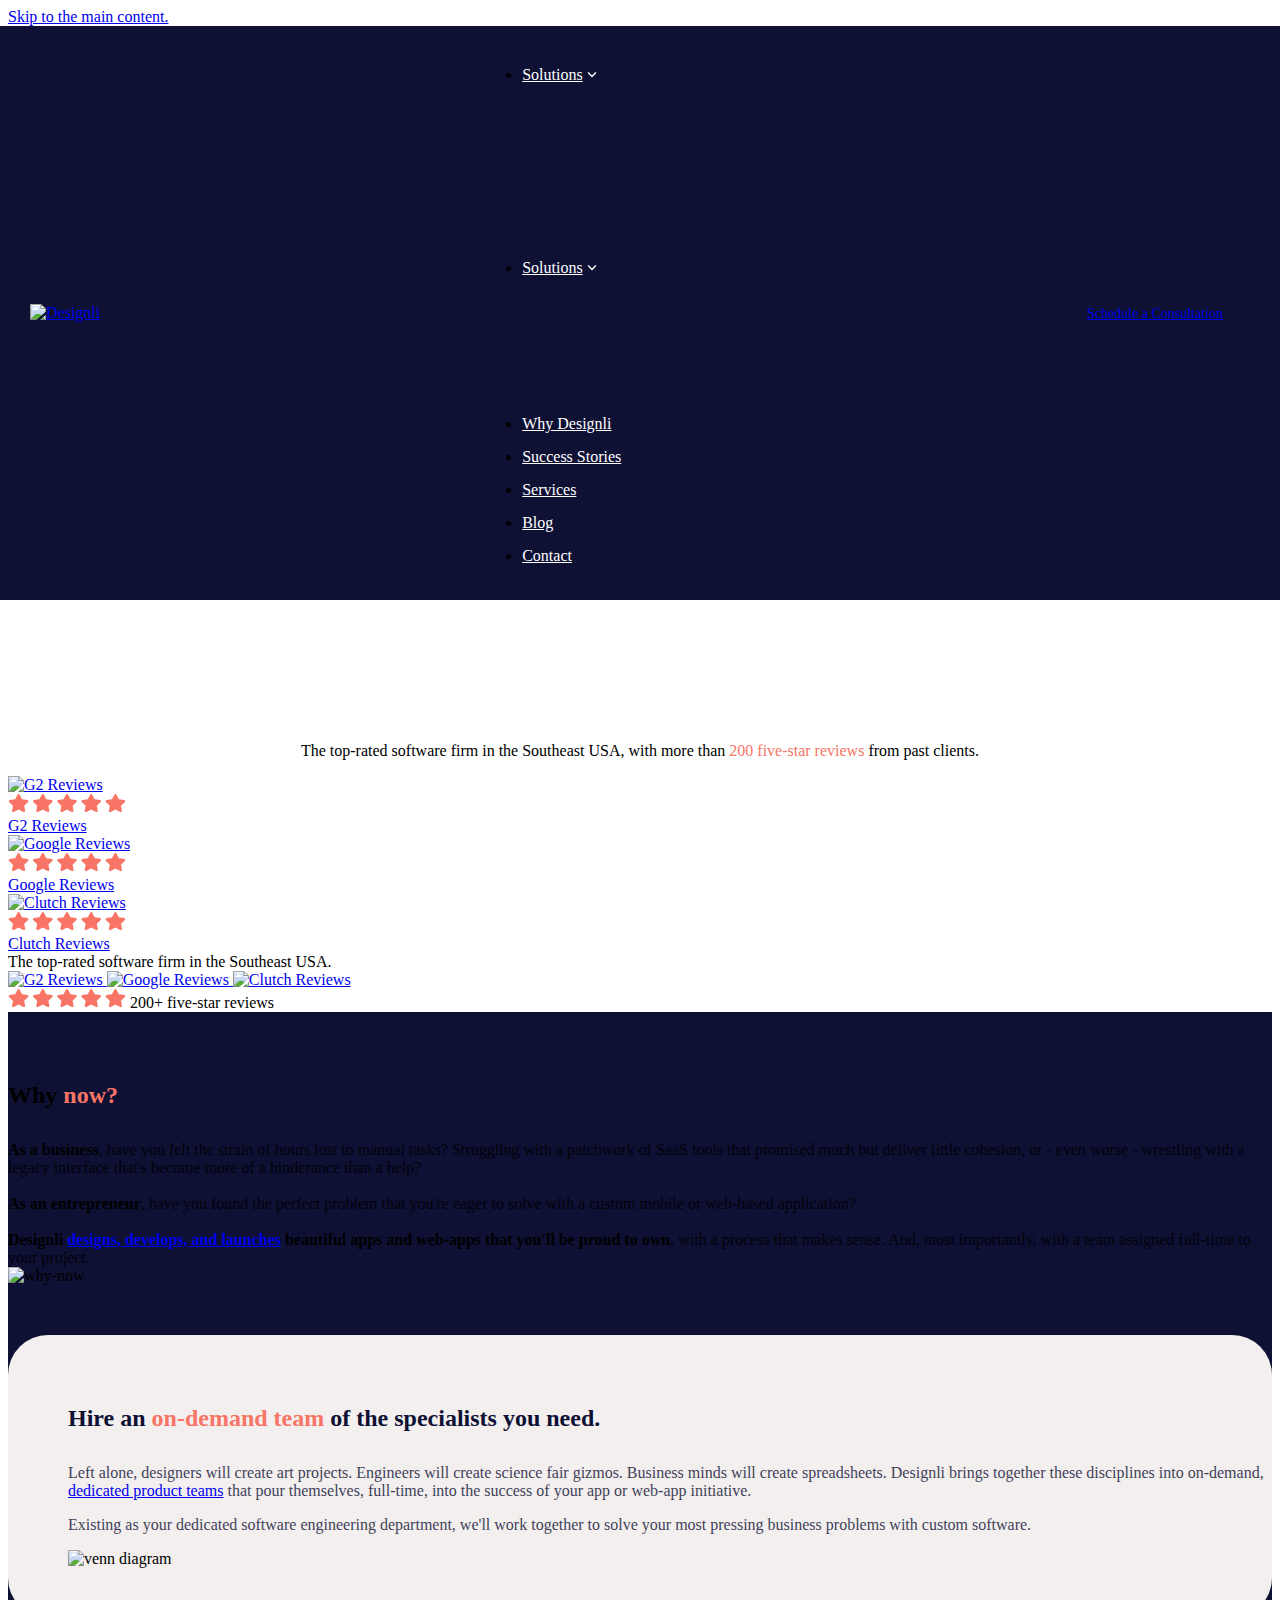
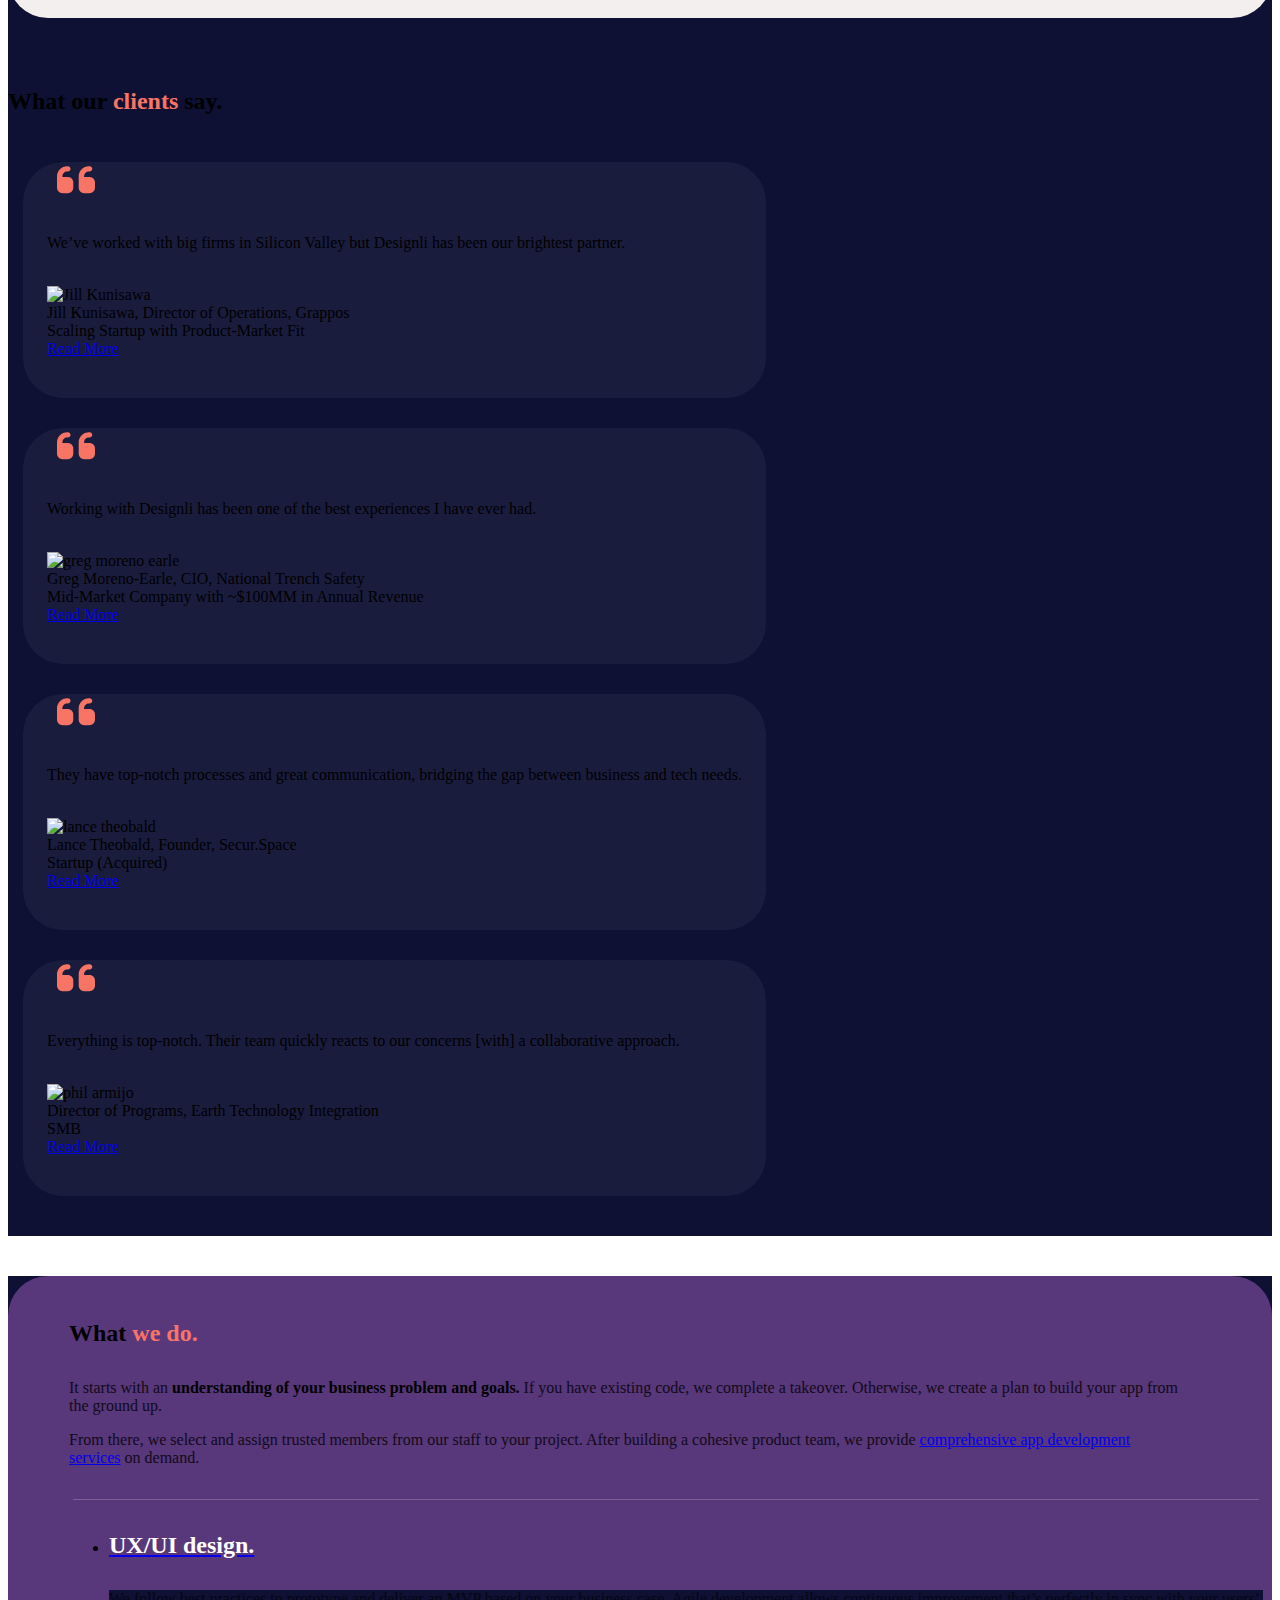
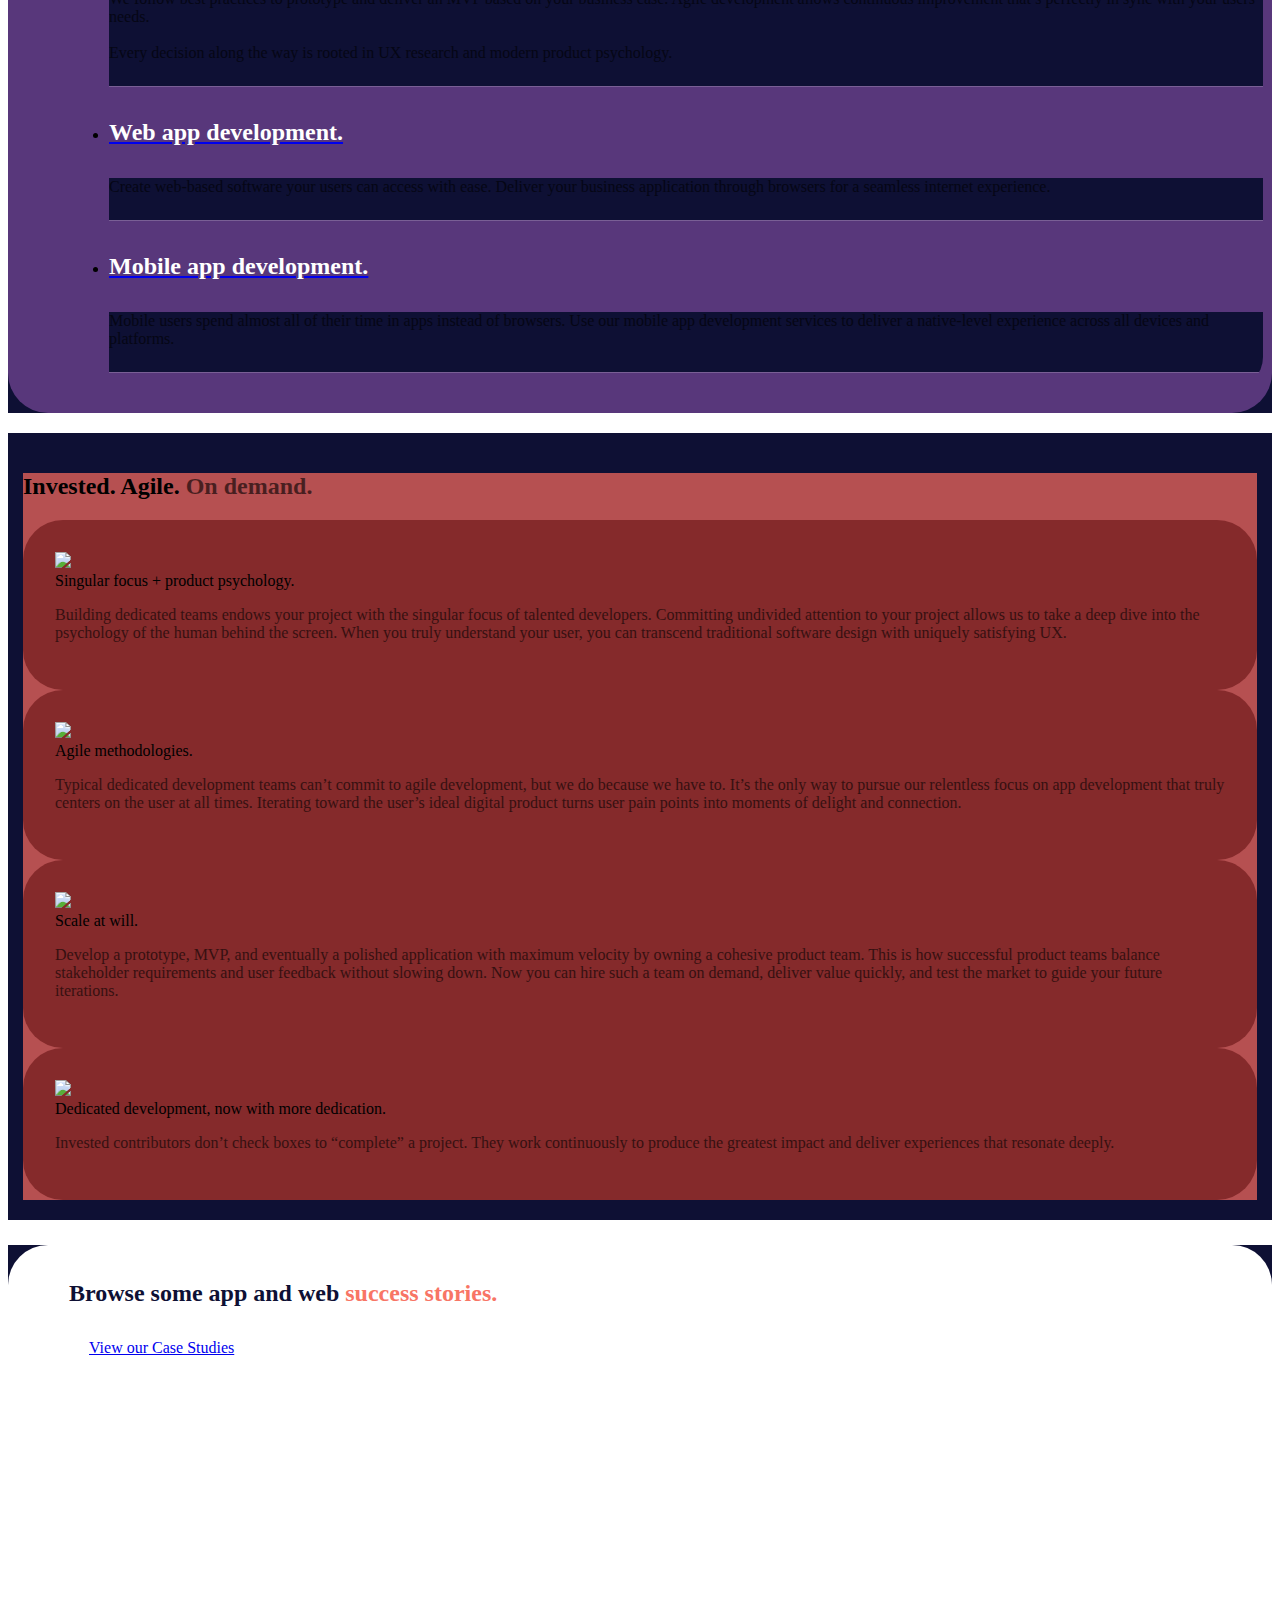
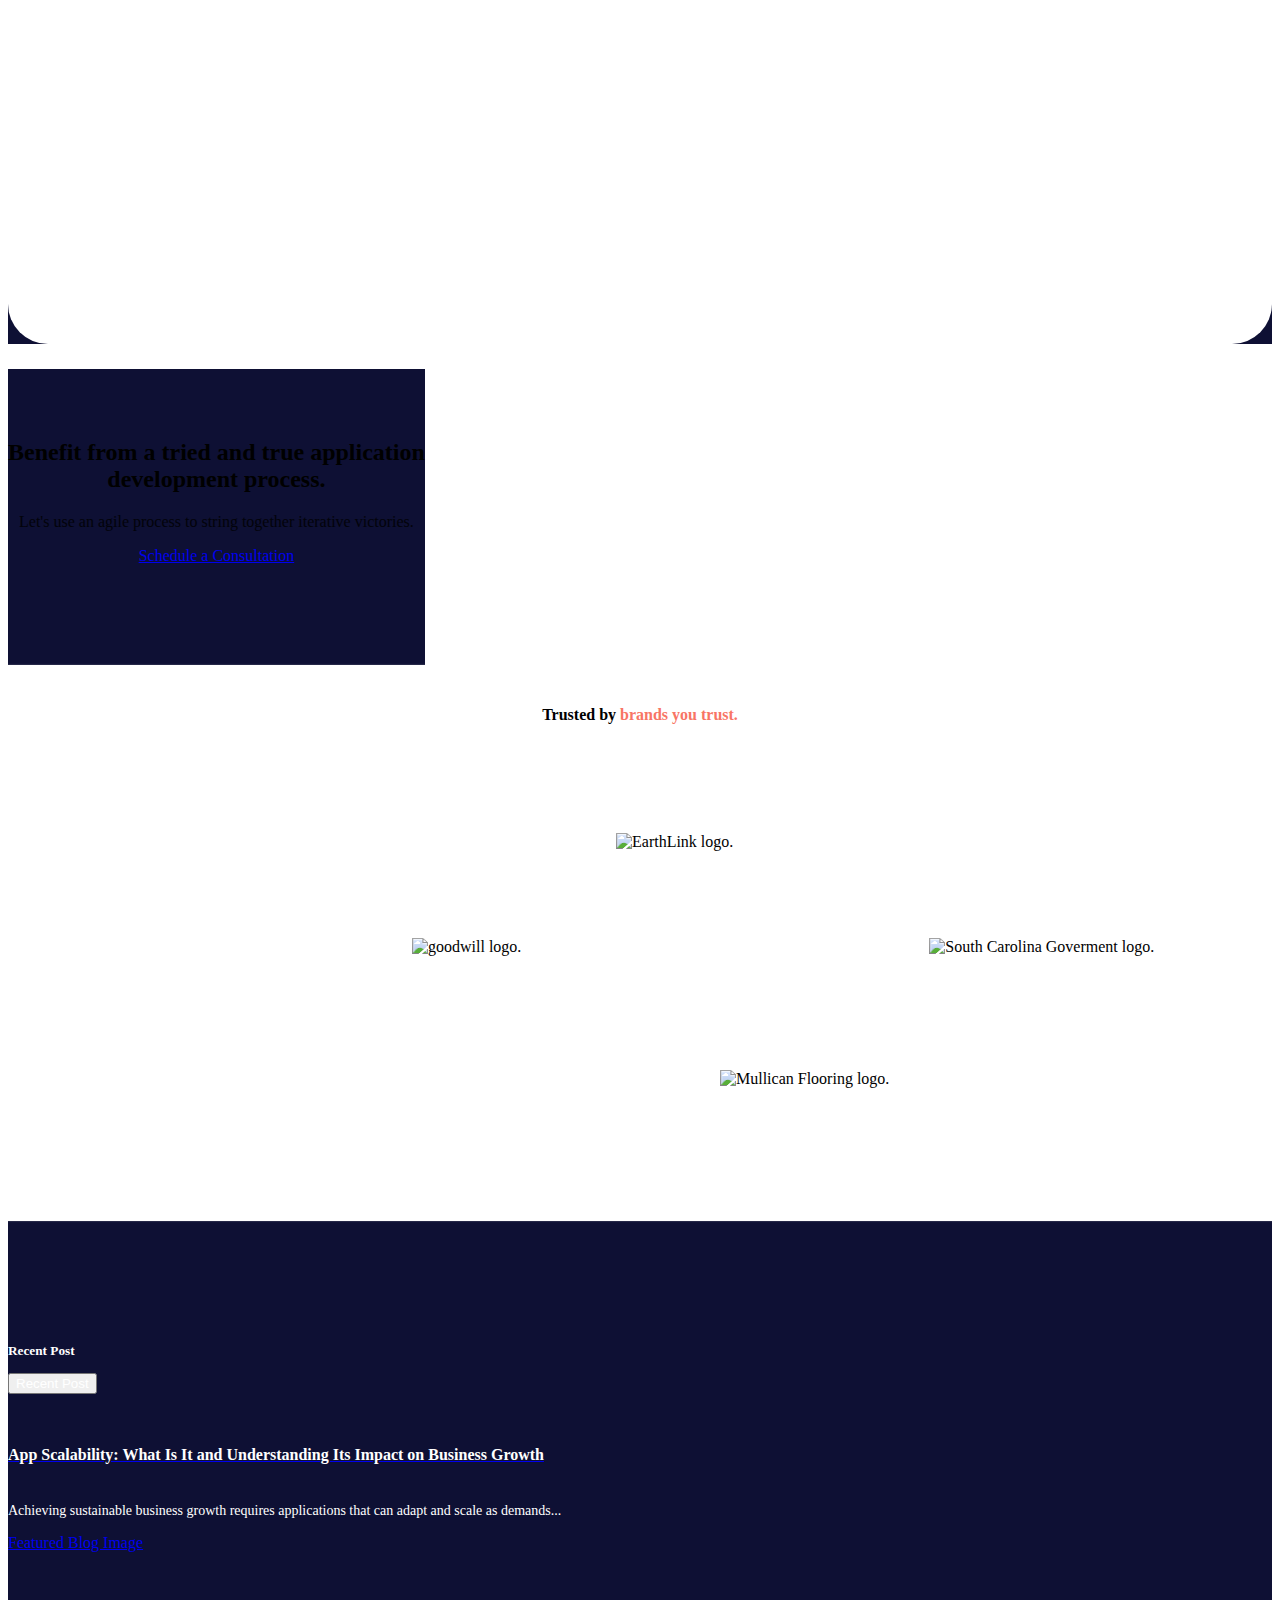
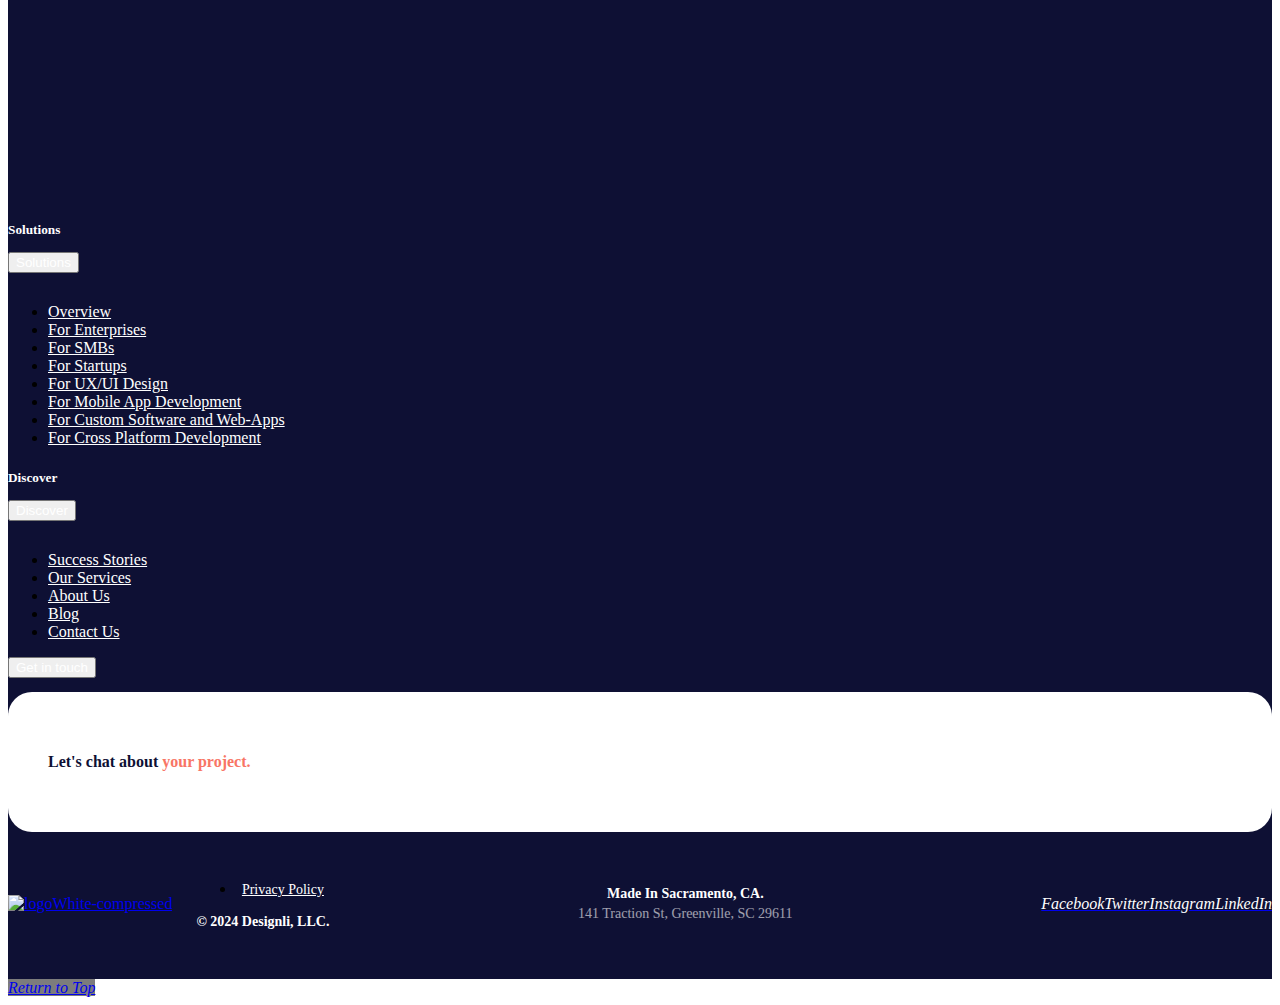
==== index.html @ 0d11bd05 "Initial commit" ====
<!doctype html>
<html lang="en">

<head>
    <meta charset="utf-8">
    <title>Mobile App &amp; Web Development Greenville, SC | Designli</title>
    <link rel="shortcut icon" href="https://designli.co/hubfs/favicon.ico">
    <meta name="description"
        content="Need Greenville, SC web development or app development experts? Designli delivers custom web apps and software solutions for startups to enterprises.">





    <meta name="viewport" content="width=device-width, initial-scale=1">


    <meta property="og:description"
        content="Need Greenville, SC web development or app development experts? Designli delivers custom web apps and software solutions for startups to enterprises.">
    <meta property="og:title" content="Mobile App &amp; Web Development Greenville, SC | Designli">
    <meta name="twitter:description"
        content="Need Greenville, SC web development or app development experts? Designli delivers custom web apps and software solutions for startups to enterprises.">
    <meta name="twitter:title" content="Mobile App &amp; Web Development Greenville, SC | Designli">




    <style>
        a.cta_button {
            -moz-box-sizing: content-box !important;
            -webkit-box-sizing: content-box !important;
            box-sizing: content-box !important;
            vertical-align: middle
        }

        .hs-breadcrumb-menu {
            list-style-type: none;
            margin: 0px 0px 0px 0px;
            padding: 0px 0px 0px 0px
        }

        .hs-breadcrumb-menu-item {
            float: left;
            padding: 10px 0px 10px 10px
        }

        .hs-breadcrumb-menu-divider:before {
            content: '›';
            padding-left: 10px
        }

        .hs-featured-image-link {
            border: 0
        }

        .hs-featured-image {
            float: right;
            margin: 0 0 20px 20px;
            max-width: 50%
        }

        @media (max-width: 568px) {
            .hs-featured-image {
                float: none;
                margin: 0;
                width: 100%;
                max-width: 100%
            }
        }

        .hs-screen-reader-text {
            clip: rect(1px, 1px, 1px, 1px);
            height: 1px;
            overflow: hidden;
            position: absolute !important;
            width: 1px
        }
    </style>

    <link rel="stylesheet"
        href="https://designli.co/hs-fs/hub/1940011/hub_generated/template_assets/143092751920/1718657729229/CLEAN_x_DESIGNLI/css/main-head.min.css">
    <link class="hs-async-css" rel="preload"
        href="https://designli.co/hs-fs/hub/1940011/hub_generated/template_assets/143093267834/1718657721229/CLEAN_x_DESIGNLI/css/main-foot.min.css"
        as="style" onload="this.onload=null;this.rel='stylesheet'">
    <noscript>
        <link rel="stylesheet"
            href="https://designli.co/hs-fs/hub/1940011/hub_generated/template_assets/143093267834/1718657721229/CLEAN_x_DESIGNLI/css/main-foot.min.css">
    </noscript>
    <link rel="stylesheet"
        href="https://designli.co/hs-fs/hub/1940011/hub_generated/template_assets/153269597959/1730387789879/CLEAN_x_DESIGNLI/child.css">

    <style>
        .hhs-top-bar .hs-menu-wrapper.hs-menu-flow-horizontal>ul li a {
            max-width: none !important;
            vertical-align: bottom;
            padding: 5px 0;
            position: relative;
        }

        .hhs-top-bar .mega-menu .hs-menu-wrapper>ul>li>ul:before {
            content: '';
        }

        .hhs-top-bar .hs-menu-wrapper.hs-menu-flow-horizontal>ul li.hs-item-has-children>a {
            display: flex;
            align-items: center;
        }

        .hs-menu-wrapper.hs-menu-flow-horizontal>ul li.hs-item-has-children>a svg {
            margin-left: 4px !important;
            width: 10px;
        }

        .hhs-top-bar .hs-menu-wrapper.hs-menu-flow-horizontal>ul li.hs-menu-depth-1 {
            position: relative;
        }

        .hhs-top-bar .hs-menu-wrapper.hs-menu-flow-horizontal>ul li.hs-menu-depth-1:hover:after {
            width: 100%;
        }

        .hhs-top-bar .hs-menu-wrapper.hs-menu-flow-horizontal>ul li.hs-menu-depth-1.active:after,
        .hhs-top-bar .hs-menu-wrapper.hs-menu-flow-horizontal>ul li.hs-menu-depth-1.active-branch:after,
        .hhs-top-bar .hs-menu-wrapper.hs-menu-flow-horizontal>ul li.hs-menu-depth-1:after {
            content: '';
            position: absolute;
            left: 0px;
            bottom: 4px;
            width: 0;
            height: 2px;
            transition: width 220ms ease-in;
        }

        .hhs-top-bar .hs-menu-wrapper.hs-menu-flow-horizontal>ul li.hs-menu-depth-1.active:after,
        .hhs-top-bar .hs-menu-wrapper.hs-menu-flow-horizontal>ul li.hs-menu-depth-1.active-branch:after {
            width: 100%;
        }

        .hhs-top-bar .hs-menu-wrapper.hs-menu-flow-horizontal .mega-menu ul li.hs-menu-depth-1:after {
            height: 0;
        }



        .hhs-menu-toggle {
            padding-left: 1em;
            display: flex;
            z-index: 1001;
        }

        .hhs-side-menu .hhs-menu-toggle {
            text-align: right;
            float: right;
            margin-right: 15px;
        }

        .hhs-side-menu.is-open .hhs-menu-toggle {
            display: block;
        }

        .hhs-side-menu .hhs-menu-toggle button {
            position: relative;
        }

        .hamburger-icon {
            width: 1.6em;
            height: 1em;
            position: relative;
            display: block;
            margin: auto;
        }

        .hamburger-icon .line {
            display: block;
            background: #666;
            width: 1.6em;
            height: 3px;
            position: absolute;
            left: 0;
            border-radius: 0.025em;
            transition: all 0.4s;
            border-radius: 1em;
        }

        .hamburger-icon .line.line-1 {
            top: 0;
        }

        .hamburger-icon .line.line-2 {
            top: 50%;
        }

        .hamburger-icon .line.line-3 {
            top: 100%;
        }


        .hamburger-icon.active .line-1 {
            transform: translateY(0.75em) translateX(0) rotate(45deg);
        }

        .hamburger-icon.active .line-2 {
            opacity: 0;
        }

        .hamburger-icon.active .line-3 {
            transform: translateY(-0.25em) translateX(0) rotate(-45deg);
        }

        .hhs-side-menu__mobile-controls {
            padding-right: 1em;
            margin-bottom: 0em;
            float: left;
        }

        .hhs-nav-grid {
            display: flex;
            align-items: center;
        }

        .hhs-nav-grid__extras {
            display: flex;
        }



        .hs-search-field {
            position: relative;
            width: 1px;
        }

        .hs-search-field__bar {
            left: 0;
            max-width: 0;
            overflow: hidden;
            transition: all 0.125s ease-in-out;
            height: 100%;
        }

        .hs-search-field__bar form {
            height: 100%;
        }

        .hs-search-field.is-open .hs-search-field__bar {
            width: 40vw;
            max-width: 40vw;
            left: -40vw;
            position: absolute;
        }

        .hhs-top-bar .hs-search-field__bar .hs-search-field__input {
            border: 0;
            border: 1px solid #ccc;
            position: relative;
            z-index: 1000;
            -webkit-border-radius: 3px 3px 3px 3px;
            border-radius: 3px 3px 3px 3px;
            padding: 5px 8px !important;
            height: 100%;
        }

        .top-bar-search {
            border: 0;
            background: none;
            padding: 4px;
            display: inline-block;
            margin-top: 0px;
            cursor: pointer;
            margin-right: 5px;
            display: flex;
            align-items: center;
        }

        .top-bar-search svg {
            height: 18px;
            width: 18px;
        }

        .hhs-side-menu .top-bar-search {
            position: absolute;
            top: 2px;
            right: 52px;
        }

        .hhs-side-menu__controls .hhs-lang-switch .globe_class:before,
        .hhs-side-menu .fas {
            font-size: 20px;
        }

        .hhs-menu-button {
            border: 0;
            background: none;
            display: inline-block;
            cursor: pointer;
        }

        @media (max-width: 575px) {
            .hhs-menu-button {
                vertical-align: super;
            }
        }

        .sc-site-header__menu .hs-menu-children-wrapper {
            padding: 0.33em 0 !important;
        }

        .sc-site-header__menu .hs-menu-item.hs-menu-depth-2 {
            width: 100%;
        }

        .hhs-top-bar .hs-menu-wrapper.hs-menu-flow-horizontal>ul li.hs-item-has-children ul.hs-menu-children-wrapper li a {
            padding: 10px 0px;
        }

        .hhs-lang-switch .lang_list_class li a {
            padding: 10px;
        }


        .hs-menu-wrapper.hs-menu-flow-horizontal>ul li.hs-item-has-children ul.hs-menu-children-wrapper {
            visibility: hidden;
            opacity: 0;
        }



        .hhs-side-menu .hhs-lang-switch .globe_class:before {
            color: #000;
        }

        .hhs-side-menu {
            position: fixed;
            max-height: 100vh;
            top: 0;
            bottom: 0;
            background-color: #fff;
            padding-top: 1em;
            z-index: 100001;
            overflow-y: auto;
            right: -100%;
            transition: all 0.5s ease-in-out;
        }

        .page-editor .hhs-side-menu {
            height: 0px;
        }

        .hhs-side-menu.is-open {
            right: 0;
        }

        .body-wrapper.nav-is-open {
            overflow-y: hidden;
        }

        .body-wrapper::after {
            content: '';
            position: absolute;
            top: 0;
            right: 0;
            bottom: 0;
            left: 100%;
            opacity: 0;
            pointer-events: none;
            z-index: 1000;
            transition: all 0.33s ease-in-out;
        }

        .body-wrapper.nav-is-open::after {
            left: 0;
            opacity: 1;
        }

        .hhs-side-menu__ctas {
            padding: 1.88em 2em 0em;
        }

        .hhs-side-menu__form {
            padding: 0em 2em 0em;
        }

        .hhs-side-menu__text {
            padding: 0em 2em 0em;
        }

        .hhs-side-menu__text.text-above {
            padding-top: 2em;
        }

        .hhs-side-menu__ctas .hhs-header-cta {
            float: left;
            margin: 0 1em 0 0;
        }

        .hhs-side-menu__ctas .hhs-header-cta a {
            margin-bottom: 15px;
        }

        .hs-menu-flow-vertical .hhs-nav-links {
            display: block;
        }

        .hs-menu-wrapper.hs-menu-flow-vertical>ul li a {
            padding: 0.2em 0 !important;
            max-width: 100%;
            width: 100%;
            overflow: visible;
        }

        .hhs-side-menu__mobile {
            padding: 1em 2.25em 0 2em;
        }

        .hhs-side-menu__mobile .sc-site-header__menu {
            padding-bottom: 1em;
            border-bottom: 1px solid rgba(125, 125, 125, 0.42);
        }

        .hhs-nav-links {
            margin: 0 !important;
            vertical-align: bottom;
        }

        .hs-menu-wrapper.hs-menu-flow-vertical>ul li.hs-item-has-children ul.hs-menu-children-wrapper {
            font-size: 0.88em;
            display: block;
            visibility: visible;
            opacity: 1;
            position: static;
            background: none;
            padding-left: 1.33em !important;
            padding-top: 0 !important;
        }

        .hhs-side-menu .hs-menu-flow-vertical>ul li.hs-item-has-children ul.hs-menu-children-wrapper {
            max-height: 0;
            overflow: hidden;
            opacity: 0;
            -webkit-transition: all 500ms ease-in-out;
            -moz-transition: all 500ms ease-in-out;
            -ms-transition: all 500ms ease-in-out;
            -o-transition: all 500ms ease-in-out;
            transition: all 500ms ease-in-out;
            background-color: transparent !important;
        }

        .hhs-side-menu .hs-menu-flow-vertical>ul li.hs-item-has-children ul.hs-menu-children-wrapper.is-open {
            max-height: 100%;
            opacity: 1;
            -webkit-transition: all 500ms ease-in-out;
            -moz-transition: all 500ms ease-in-out;
            -ms-transition: all 500ms ease-in-out;
            -o-transition: all 500ms ease-in-out;
            transition: all 500ms ease-in-out;
        }

        .fa-caret-right::after {
            content: '\f0da';
        }

        .hhs-sidebar-nav-toggle {
            display: inline-block;
            border: 0;
            background: none;
            font-size: 1rem;
            padding: 0.25rem 0.66rem 0.25rem;
            line-height: 1;
            width: 48px;
            height: 48px;
            position: absolute;
            right: 0;
            top: -10px;
            -webkit-transition: all 300ms ease-in-out;
            -moz-transition: all 300ms ease-in-out;
            -ms-transition: all 300ms ease-in-out;
            -o-transition: all 300ms ease-in-out;
            transition: all 300ms ease-in-out;
        }

        .hhs-sidebar-nav-toggle.is-open>* {
            transform: rotate(45deg);
            -webkit-transition: all 300ms ease-in-out;
            -moz-transition: all 300ms ease-in-out;
            -ms-transition: all 300ms ease-in-out;
            -o-transition: all 300ms ease-in-out;
            transition: all 300ms ease-in-out;
        }

        .hhs-side-menu__extras {
            padding: 0.66em 2em;
        }

        .hhs-side-menu__extras .hs-menu-item {
            width: 100%;
        }

        .hhs-side-menu__extras .hs-menu-wrapper.hs-menu-flow-horizontal>ul li a {
            width: 100%;
            padding: 0.25em 0;
            overflow: visible;
        }

        .hhs-top-bar .hs-menu-wrapper.hs-menu-flow-horizontal>ul li.hs-item-has-children ul.hs-menu-children-wrapper {
            max-width: 250px;
            width: max-content;
            line-height: 1;
            -webkit-box-shadow: 0 0 4px 4px rgba(0, 0, 0, 0.05);
            box-shadow: 0 0 4px 4px rgba(0, 0, 0, 0.05);
        }

        .hs-menu-wrapper.hs-menu-flow-horizontal .mega-menu ul li.hs-item-has-children ul.hs-menu-children-wrapper {
            -webkit-box-shadow: 0 0 0px 0px rgba(0, 0, 0, 0.0);
            box-shadow: 0 0 0px 0px rgba(0, 0, 0, 0.0);
        }

        .hhs-top-bar .hs-menu-wrapper.hs-menu-flow-horizontal>ul li.hs-item-has-children ul.hs-menu-children-wrapper li a {
            line-height: 1;
            width: auto !important;
            padding: 10px 20px 10px 10px;
        }

        .hhs-side-menu__extras .hs-menu-wrapper.hs-menu-flow-horizontal>ul li.hs-item-has-children ul.hs-menu-children-wrapper {
            visibility: visible;
            opacity: 1;
            position: static;
        }

        .hhs-side-menu__extras .hs-menu-wrapper.hs-menu-flow-horizontal>ul li.hs-item-has-children ul.hs-menu-children-wrapper a {
            text-indent: 10px;
        }

        .hhs-side-menu__extras .hs-menu-wrapper.hs-menu-flow-horizontal>ul li.hs-item-has-children ul.hs-menu-children-wrapper li li a {
            text-indent: 20px;
        }

        .hhs-side-menu .hs-menu-wrapper.hs-menu-flow-horizontal>ul li.hs-item-has-children>a:after {
            content: '' !important;
        }

        @media (min-width: 510px) {
            .hhs-side-menu__mobile-controls {
                display: none;
            }
        }


        @media (max-width: 509px) {

            .hhs-nav-grid__extras .top-bar-search,
            .hhs-nav-grid__extras .hhs-lang-switch {
                display: none;
            }
        }

        .hhs-side-menu .sc-site-header__menu.hs-menu-flow-vertical {
            overflow: initial;
            height: auto;
        }

        .hhs-side-menu span {
            display: inline;
        }

        .hhs-side-menu__controls {
            position: relative;
            width: 100%;
            z-index: 100000;
            margin: 0em 0 0 auto;
        }


        .hhs-side-menu__controls .hs-search-field .hs-search-field__bar {
            width: 0px;
            display: none;
        }

        .hhs-side-menu__controls .hs-search-field.is-open .hs-search-field__bar {
            width: 14.5em;
            max-width: 14.5em;
            top: -3px;
            left: 2em;
            display: block;
            position: absolute;
            height: 100px;
        }

        .hhs-side-menu__controls .hs-search-field {
            z-index: 1000;
        }

        .hhs-side-menu__controls .hs-search-field input {
            padding: 8px;
            font-size: 16px;
            border: 1px solid #dddddd;
            -webkit-border-radius: 3px;
            border-radius: 3px;
            outline: none;
            box-shadow: none;
        }

        .hhs-side-menu .hs-menu-wrapper.hs-menu-flow-vertical li a {
            white-space: inherit;
        }

        .hhs-side-menu__footer {
            padding: 2em;
            text-align: right;
        }

        .hhs-side-menu__footer i {
            font-size: 18px;
            padding: 5px;
        }

        .hhs-side-menu__footer i span {
            display: none;
        }


        .hhs-side-menu__footer svg {
            width: 28px;
            height: 28px;
            padding: 5px;
        }


        .hhs-side-menu {
            display: flex;
            flex-direction: column;
        }



        .hhs-top-bar div.hs_cos_wrapper_type_cta {
            display: inline;
        }



        .mega-menu {
            left: 0;
            position: fixed;
            width: 100%;
            padding: 15px;
            z-index: 10000;
            box-shadow: 0 4px 5px 0 rgba(0, 0, 0, 0.1);
        }

        .mega-menu {
            opacity: 0;
            pointer-events: none;
            transition: opacity .2s ease-in-out,
                max-height .8s ease-in-out,
                padding .2s ease-in-out;
            transition-delay: 300ms;
            max-height: 0;
            padding: 0;
            cursor: default;
        }

        .mega-menu.active {
            opacity: 1;
            visibility: visible;
            pointer-events: inherit;
            max-height: 10000px;
            padding: 50px 0;
        }

        .mega-menu::before {
            content: '';
            width: 100%;
            display: block;
            background: transparent;
            position: absolute;
        }

        .mega-menu.mega-scrolled {
            top: 55px;
        }


        .side-bar-nav {
            height: 680px;
            overflow-y: scroll;
        }

        .side-bar-nav .hs-menu-wrapper.hs-menu-flow-vertical.flyouts>ul li.hs-item-has-children ul.hs-menu-children-wrapper,
        .mega-menu .hs-menu-wrapper.hs-menu-flow-vertical.flyouts>ul li.hs-item-has-children ul.hs-menu-children-wrapper {
            left: auto;
            top: auto;
            visibility: visible;
            opacity: 1;
            position: static;
        }

        .mega-menu .hs-menu-wrapper.hs-menu-flow-vertical>ul {
            margin-bottom: 0px;
        }

        .mega-menu .hs-menu-wrapper.hs-menu-flow-vertical>ul li a,
        .mega-menu .widget-type-post_listing ul li a {
            padding: 2px 0px !important;
            width: auto !important;
            white-space: normal;
            text-indent: inherit;
        }

        .mega-menu .key-menu .hs-menu-wrapper.hs-menu-flow-vertical>ul li:first-child a {
            padding: 0px 0px !important;
            width: auto !important;
        }


        .mega-menu .hs-menu-wrapper.hs-menu-flow-vertical>ul li.hs-menu-depth-2>a {
            font-size: .9em;
            padding-left: 5px;
        }

        .hhs-top-bar .mega-menu .hs-menu-wrapper.hs-menu-flow-horizontal>ul li {
            margin-top: 5px;
            margin-bottom: 5px;
        }

        .custom-menu-primary .mega-menu .hs-menu-wrapper>ul,
        .custom-menu-primary .mega-menu .hs-menu-wrapper>ul ul,
        .custom-menu-primary .mega-menu .widget-type-post_listing ul,
        .custom-menu-primary .mega-menu .widget-type-post_listing ul ul {
            -webkit-box-shadow: none;
            box-shadow: none;
            background: transparent !important;
        }

        .custom-menu-primary .hs-menu-wrapper>ul ul,
        .custom-menu-primary .mega-menu .key-menu .hs-menu-wrapper>ul,
        .custom-menu-primary .mega-menu .key-menu .hs-menu-wrapper>ul ul {
            padding: 0px;
        }

        .custom-menu-primary .mega-menu .hs-menu-wrapper>ul ul {
            min-width: 170px !important;
        }

        .custom-menu-primary .hs-menu-wrapper .mega-menu>ul>li,
        .custom-menu-primary .mega-menu .hs-menu-wrapper>ul>li,
        .hhs-header-menu .hs-menu-wrapper.hs-menu-flow-horizontal .mega-menu .hs-menu-flow-vertical ul li a,
        .hhs-header-menu .hs-menu-wrapper.hs-menu-flow-horizontal .mega-menu .widget-type-post_listing ul li a {
            text-transform: none !important;
            font-weight: normal !important;
            display: block;
            clear: both;
        }

        .hhs-top-bar .mega-nav-con .hs-menu-wrapper.hs-menu-flow-horizontal>ul li a {
            padding-bottom: 5px;
        }

        .hhs-header-menu .hs-menu-wrapper.hs-menu-flow-horizontal .mega-menu .key-menu.hs-menu-flow-vertical ul li:first-child a {
            line-height: 1em;
        }

        .custom-menu-primary .mega-menu .hs-menu-wrapper>ul>li,
        .custom-menu-primary .hs-menu-wrapper .mega-menu>ul>li {
            margin-left: 0px !important;
        }

        .custom-menu-primary .mega-menu .hs-menu-wrapper>ul ul {
            padding: 0px 0 10px 10px !important;
        }

        .hhs-header-menu .hs-menu-wrapper.hs-menu-flow-horizontal .mega-menu>ul li a {
            font-weight: normal !important;
        }

        .custom-menu-primary .hs-menu-wrapper .mega-menu ul>li>ul:before,
        .hs-menu-wrapper.hs-menu-flow-horizontal .mega-menu ul li.hs-item-has-children>a:after {
            display: none !important;
        }

        .custom-menu-primary .mega-menu .hs-menu-wrapper>ul li a:hover {
            background-color: transparent !important;
        }

        .custom-menu-primary .mega-menu .hs-menu-wrapper>ul {
            float: none !important;
        }

        .hs-menu-wrapper.hs-menu-flow-horizontal .mega-menu ul li.hs-item-has-children ul.hs-menu-children-wrapper {
            display: block;
            opacity: 1;
            visibility: visible;
            position: static;
        }


        .mega-text-con {
            white-space: normal;
        }

        .mega-text-con ul {
            padding-left: 20px !important;
        }

        .mega-text-con li {
            list-style-type: disc;
            width: 100%;
        }

        .custom-menu-primary .hs-menu-wrapper>ul .mega-menu ul {
            background: transparent !important;
            box-shadow: none !important;
            -webkit-box-shadow: none !important;
        }


        @media (max-width: 922px) {
            .mega-menu.active {
                display: none !important;
                opacity: 0;
            }

            .hhs-header-menu .hs-menu-wrapper.hs-menu-flow-horizontal>ul li a span {
                padding: 0px !important;
            }

            .header-container-wrapper .container-fluid .mega-menu {
                display: none !important;
            }

            .header-container-wrapper .container-fluid .row-fluid .mega-menu,
            .custom-menu-primary .mega-menu {
                display: none;
                opacity: 0;
                visibility: hidden;
            }
        }

        .mega-nav-con .hs-menu-item {
            width: 100%;
        }

        .mega-nav-con .hs-menu-wrapper.hs-menu-flow-horizontal>ul li.hs-item-has-children ul.hs-menu-children-wrapper {
            display: block;
            width: 100%;
            visibility: visible;
            opacity: 1;
            position: static;
            background: none;
            padding-left: 0.33em !important;
        }

        .mega-nav-con .hs-menu-wrapper.hs-menu-flow-horizontal>ul li a {
            padding: 0.33em 0;
        }

        [class^=mega-drop].loaded::before {
            display: block;
            width: 20px;
            height: 20px;
            position: absolute;
            right: -20px;
            top: 0;
        }

        .hs-menu-wrapper.hs-menu-flow-horizontal>ul li.hs-item-has-children>a .mega-menu svg {
            width: auto !important;
        }



        .hhs-nav {
            padding-right: 0 !important;
            padding-left: 0 !important;
        }


        .hhs-alt-nav .hhs-header-logo .logo-sticky,
        .hhs-header-logo .logo-standard {
            display: block;
        }

        .hhs-alt-nav .hhs-header-logo .logo-standard,
        .hhs-header-logo .logo-sticky {
            display: none;
        }

        .sticky-menu .hhs-header-logo .logo-standard {
            display: none;
        }

        .sticky-menu .hhs-header-logo .logo-sticky {
            display: block;
        }

        .hhs-header-logo,
        .hhs-nav-opt-items {
            display: table-cell;
            vertical-align: middle;
        }

        .hhs-header-logo {
            position: relative;
            z-index: 10;
        }

        .hhs-header-menu {
            float: right !important;
        }




        .hhs-lang-switch {
            float: right;
        }

        .hhs-lang-switch span {
            display: flex;
            height: 100%;
        }

        .hhs-lang-switch .lang_switcher_class {
            padding: 7px 10px;
            display: flex;
            align-items: center;
        }

        .hhs-lang-switch .globe_class {
            background-image: none !important;
            -webkit-font-smoothing: antialiased;
            display: inline-block;
            font-style: normal;
            font-variant: normal;
            text-rendering: auto;
            line-height: 1;
            font-weight: 900;
        }


        .hhs-side-menu__controls .hhs-lang-switch {
            position: absolute;
            top: 5px;
            right: 100px;
        }

        .hhs-side-menu__controls .hhs-lang-switch .lang_switcher_class {
            padding: 0px;
            margin-top: 0;
        }


        .hhs-lang-switch .lang_list_class {
            text-align: left;
            border: none;
            top: 35px;
            left: -10px;
            padding-top: 0px !important;
            -webkit-box-shadow: 0 0 5px 0px rgba(0, 0, 0, 0.1);
            box-shadow: 0 0 5px 0px rgba(0, 0, 0, 0.1);
            min-width: 100px;
            width: max-content;
        }

        .hhs-side-menu .hhs-lang-switch .lang_list_class {
            top: 30px;
            z-index: 1000;
        }

        .hhs-lang-switch .lang_list_class:before {
            border: none;
            width: 10px;
        }

        .hhs-lang-switch .lang_list_class:after {
            border: 5px solid transparent;
            left: 85px;
            top: -10px;
        }

        .hhs-side-menu .hhs-lang-switch .lang_list_class:after {
            left: 76px;
        }



        .hhs-lang-switch .lang_list_class li:first-child,
        .hhs-lang-switch .lang_list_class li {
            border: none !important;
        }

        .hhs-lang-switch .lang_list_class li:first-child {
            padding-top: 10px;
        }

        .hhs-lang-switch .lang_list_class li:last-child {
            padding-bottom: 10px;
        }

        .hhs-lang-switch .lang_list_class li {
            padding: 0px;
            margin-bottom: 0px;
        }


        .hhs-lang-switch .lang_list_class li a {
            display: block;
        }

        .hhs-lang-switch,
        .hhs-header-search,
        .hhs-header-cta {
            float: right;
            margin-left: 15px;
            z-index: 1000;
            position: relative;
            display: flex;
        }

        .hhs-head-cta-1 {
            margin-right: 15px;
        }

        .hhs-lang-switch a,
        .hhs-header-search a {
            padding: 10px 5px;
            display: block;
        }

        .hhs-header-search a i {
            vertical-align: bottom;
        }

        .hhs-lang-switch .globe_class svg {
            vertical-align: middle;
        }


        .hhs-header-mod .hs-menu-wrapper.hs-menu-flow-horizontal>ul li.hs-item-has-children ul.hs-menu-children-wrapper li {
            width: 100%;
            display: block;
            clear: both;
        }

        .hhs-header-hat {
            position: relative;
            z-index: 1000;
        }


        .hhs-header-hat .col-12 {
            padding-left: 0px;
            padding-right: 0px;
        }

        .hhs-header-hat .col-12 * {
            margin-bottom: 0px;
        }

        .hhs-hat-menu .hs-menu-wrapper.hs-menu-flow-horizontal>ul {
            float: right;
        }

        .hhs-header-menu .hs-menu-wrapper.hs-menu-flow-horizontal>ul li a span {
            padding: 10px 0;
        }



        .hhs-header-menu .hs-menu-wrapper.hs-menu-flow-horizontal>ul li .mega-menu a {
            color: #555555 !important;
            padding: 5px;
            text-transform: none;
        }

        .hhs-top-bar .hs-menu-wrapper.hs-menu-flow-horizontal>ul li .mega-menu a {
            white-space: normal !important;
        }

        .hs-menu-wrapper.hs-menu-flow-horizontal .mega-menu ul li.hs-item-has-children ul.hs-menu-children-wrapper {
            display: block;
            opacity: 1;
            visibility: visible;
            position: static;
        }

        .mega-text-con {
            white-space: normal;
        }

        .mega-text-con ul {
            padding-left: 20px !important;
        }

        .mega-text-con li {
            list-style-type: disc;
            width: 100%;
        }

        .custom-menu-primary .hs-menu-wrapper>ul .mega-menu ul {
            background: transparent !important;
            box-shadow: none !important;
            -webkit-box-shadow: none !important;
        }



        .hhs-hat-menu .hs-menu-wrapper.hs-menu-flow-horizontal>ul {
            margin-right: 0px;
        }

        .hhs-hat-menu .hs-menu-wrapper.hs-menu-flow-horizontal>ul li a {
            max-width: none;
            overflow: visible;
        }




        .custom-menu-primary .hs-menu-wrapper {
            overflow: visible !important;
        }

        .custom-menu-primary .hs-menu-wrapper>ul {
            float: right;
        }

        .custom-menu-primary .hs-menu-wrapper>ul>li {
            font-weight: normal;
            margin-left: 0px !important;
            margin-bottom: 0px;
        }

        .custom-menu-primary .hs-menu-wrapper>ul>li>a {
            padding: 10px 15px;
            position: relative;
            display: block;
        }

        .custom-menu-primary a:hover {
            color: #000000;
        }


        .hs-menu-children-wrapper .hs-menu-item.active,
        .custom-menu-primary .hs-menu-wrapper .hs-menu-children-wrapper li.active a:hover,
        .sticky-menu .hs-menu-item.active,
        .sticky-menu .custom-menu-primary .hs-menu-wrapper>ul li.active a:hover {
            background-color: transparent !important;
            cursor: default !important;
        }

        .sticky-menu {
            visibility: hidden;
            -webkit-transform: translateY(-100%);
            -ms-transform: translateY(-100%);
            -o-transform: translateY(-100%);
            transform: translateY(-100%);
            -webkit-transition: all .3s ease;
            -o-transition: all .3s ease;
            transition: all .3s ease;
            opacity: 0;
            -webkit-box-shadow: 0 2px 3px 1px rgba(0, 0, 0, .1);
            box-shadow: 0 2px 3px 1px rgba(0, 0, 0, .1);
        }

        .sticky-menu.active {
            z-index: 999;
            position: fixed;
            top: 0;
            left: 0;
            right: 0;
            visibility: visible;
            -webkit-transform: translateY(0);
            -ms-transform: translateY(0);
            -o-transform: translateY(0);
            transform: translateY(0);
            transition: all .3s ease;
            opacity: 1;
        }

        .sticky-menu .widget-type-logo img {
            height: 35px !important;
            width: auto !important;
            margin: 10px 0;
        }

        .hhs-header.sticky-menu.active {
            padding: 5px 0px !important;
        }

        .custom-menu-primary.js-enabled .hamburger {
            display: none;
        }

        @media (max-width: 922px) {
            .sticky-menu.active {
                position: static !important;
            }

            .sticky-menu .widget-type-cta {
                display: none;
            }

            .sticky-menu .widget-type-logo img {
                margin: 0;
            }

            .sticky-menu .page-center {
                padding: 0 10px !important;
            }

            .hhs-nav {
                position: relative;
            }

            .hhs-nav-opt-items {
                padding-right: 40px;
            }

            .custom-menu-primary.js-enabled {
                float: none;
                position: absolute;
                top: 0px;
                left: 0px;
            }

            .custom-menu-primary .hs-menu-wrapper,
            .custom-menu-primary.js-enabled .hs-menu-wrapper,
            .custom-menu-primary.js-enabled .hs-menu-children-wrapper {
                display: none;
            }

            .custom-menu-primary.js-enabled .hamburger {
                display: inline-block;
            }

            .hhs-header-menu .hs-menu-wrapper.hs-menu-flow-horizontal>ul li a {
                padding: 0px 15px;
            }

            .hhs-header-logo {
                position: relative;
                z-index: 1000;
            }

            .custom-menu-primary.js-enabled .hs-menu-wrapper>ul>li {
                margin-left: 0px !important;
            }

            .hamburger {
                padding-top: 10px;
            }
        }

        @media (max-width: 575px) {
            nav {
                transition: height 0.5s ease-in-out;
            }

            .hhs-header-mod .hhs-nav {
                padding-top: 25px;
            }

            .custom-menu-primary.js-enabled {
                top: 20px;
            }

            .hhs-hat-menu {
                position: relative;
            }

            .hhs-hat-menu .hs-menu-wrapper.hs-menu-flow-horizontal>ul li a {
                text-align: center !important;
                padding: 0 !important;
            }

            .hhs-hat-menu .hs-menu-wrapper.hs-menu-flow-horizontal ul li li a {
                padding: 2px 10px !important;
            }

            .hhs-hat-menu .hhs-header-search a {
                padding: 5px 0px 5px 10px;
            }

            .hhs-hat-menu .hs-menu-wrapper.hs-menu-flow-horizontal>ul,
            .hhs-hat-menu>ul {
                width: 100% !important;
                margin: 0px auto !important;
                float: none !important;
                text-align: center;
            }

            .hhs-hat-menu .hs-menu-wrapper.hs-menu-flow-horizontal>ul li.hs-menu-depth-1 {
                display: inline-block;
                text-align: center;
                padding: 0 5px;
            }

            .hhs-hat-menu .hs-menu-children-wrapper:before {
                text-align: left;
            }
        }





        .hhs-top-bar {
            background-color: rgba(14, 16, 52, 1);
            padding: 20px 0;

            position: absolute;
            left: 0;
            right: 0;
            z-index: 999;

        }

        .hhs-top-bar.sticky-menu.active {
            padding: 15px 0;
        }

        @media (min-width: 992px) {

            .hhs-header-hat .container,
            .hhs-top-bar .container {
                padding-right: 30px;
                padding-left: 30px;
            }

        }



        .hhs-top-bar.hhs-alt-nav .logo-sticky,
        .logo-standard {
            max-width: 75px;
            float: left;
        }

        .hhs-top-bar.hhs-alt-nav.sticky-menu.active .logo-sticky,
        .logo-sticky {
            max-width: 75px;
            float: left;
        }

        .hhs-header-logo {
            padding-top: 0px;
        }


        .hhs-nav-grid__menu {

            margin: 0 auto;

        }

        .hhs-top-bar .hs-menu-wrapper.hs-menu-flow-horizontal>ul li a,
        .hs-menu-wrapper.hs-menu-flow-horizontal ul.hhs-nav-links .hs-menu-item a {
            color: rgba(255, 255, 255, 1.0);
        }


        .hhs-top-bar .hs-menu-wrapper.hs-menu-flow-horizontal>ul li {
            margin: 15px 30px;
        }

        .hhs-top-bar .hs-menu-wrapper.hs-menu-flow-horizontal>ul li a:hover,
        .hs-menu-wrapper.hs-menu-flow-horizontal ul.hhs-nav-links .hs-menu-item a:hover,
        .hhs-top-bar .hs-menu-wrapper.hs-menu-flow-horizontal>ul li a:hover {
            color: rgba(248, 117, 101, 1.0);
        }

        .hhs-top-bar .hs-menu-wrapper.hs-menu-flow-horizontal>ul li a svg,
        .hhs-header-search a svg,
        .hhs-lang-switch svg,
        .top-bar-search svg {
            fill: rgba(255, 255, 255, 1);
        }

        .hhs-top-bar .hs-menu-wrapper.hs-menu-flow-horizontal>ul li a:hover svg {
            fill: rgba(248, 117, 101, 1.0);
        }

        .hhs-top-bar .hs-menu-wrapper.hs-menu-flow-horizontal>ul li a svg {
            -webkit-transition: fill 400ms ease-in-out;
            -moz-transition: fill 400ms ease-in-out;
            -ms-transition: fill 400ms ease-in-out;
            -o-transition: fill 400ms ease-in-out;
            transition: fill 400ms ease-in-out;
        }

        .hhs-top-bar .hs-menu-wrapper.hs-menu-flow-horizontal>ul li li a svg {
            -moz-transform: rotate(-90deg);
            -webkit-transform: rotate(-90deg);
            -o-transform: rotate(-90deg);
            -ms-transform: rotate(-90deg);
            transform: rotate(-90deg);
            vertical-align: sub;
        }

        .hhs-top-bar .hs-menu-wrapper.hs-menu-flow-horizontal>ul li.hs-menu-depth-1.active:after,
        .hhs-top-bar .hs-menu-wrapper.hs-menu-flow-horizontal>ul li.hs-menu-depth-1:after {
            background-color: rgba(242, 245, 248, 0.0);
        }



        .hhs-lang-switch .globe_class svg {
            fill: rgba(255, 255, 255, 1);
        }

        .lang_list_class li {
            background: rgba(255, 255, 255, 1) !important;
        }

        .hhs-lang-switch .lang_list_class:after {
            border-bottom-color: rgba(255, 255, 255, 1) !important;
        }



        .hhs-hat-menu .hs-menu-children-wrapper,
        .sc-site-header__menu .hs-menu-children-wrapper {
            background-color: rgba(255, 255, 255, 1) !important;
        }

        .sc-site-header__menu .mega-menu .hs-menu-children-wrapper {
            background-color: transparent !important;
        }

        .hhs-hat-menu .hs-menu-children-wrapper:before,
        .hs-menu-wrapper.hs-menu-flow-horizontal>ul li.hs-item-has-children ul.hs-menu-children-wrapper:before {
            color: rgba(255, 255, 255, 1) !important;
        }

        .hhs-hat-menu .hs-menu-children-wrapper li a,
        .hhs-lang-switch .lang_list_class li a,
        .custom-menu-primary .hs-menu-wrapper>ul li a,
        .hs-menu-wrapper.hs-menu-flow-horizontal>ul li.hs-item-has-children ul.hs-menu-children-wrapper li a,
        .hhs-lang-switch .lang_list_class li a {
            color: #0E1034;
            font-size: 16px !important;
        }

        .hhs-hat-menu .hs-menu-children-wrapper li a:hover,
        .hhs-lang-switch .lang_list_class li a:hover,
        .hs-menu-wrapper.hs-menu-flow-horizontal ul.hhs-nav-links .hs-menu-item.hs-menu-depth-2 a:hover,
        .hhs-top-bar .hs-menu-wrapper.hs-menu-flow-horizontal>ul li.hs-item-has-children ul.hs-menu-children-wrapper li a:hover {
            background-color: rgba(248, 117, 101, 1) !important;
        }

        .hhs-hat-menu .hs-menu-children-wrapper li a:hover,
        .hhs-lang-switch .lang_list_class li a:hover,
        .custom-menu-primary .hs-menu-wrapper>ul li.hs-item-has-children ul.hs-menu-children-wrapper li a:hover,
        .hs-menu-wrapper.hs-menu-flow-horizontal ul.hhs-nav-links .hs-menu-item.hs-menu-depth-2 a:hover,
        .hhs-top-bar .hs-menu-wrapper.hs-menu-flow-horizontal>ul li.hs-item-has-children ul.hs-menu-children-wrapper li a:hover {
            color: #FFFFFF !important;
        }

        .hhs-top-bar.hhs-alt-nav .hs-menu-wrapper.hs-menu-flow-horizontal>ul li.hs-menu-item.hs-menu-depth-2 a:hover svg {
            fill: #FFFFFF !important;
        }

        .custom-menu-primary .hs-menu-wrapper>ul li.hs-item-has-children ul.hs-menu-children-wrapper li.active a:hover {
            color: #0E1034 !important;
        }

        .hhs-top-bar.hhs-alt-nav .hs-menu-wrapper.hs-menu-flow-horizontal ul.hhs-nav-links ul .hs-menu-item.sub-active a,
        .hhs-top-bar .hs-menu-wrapper.hs-menu-flow-horizontal ul.hhs-nav-links ul .hs-menu-item.sub-active a {
            background-color: rgba(242, 245, 248, 1) !important;
            color: #F87565 !important;
        }



        .hhs-top-bar.hhs-alt-nav.sticky-menu,
        .hhs-top-bar.sticky-menu,
        .hhs-top-bar.hhs-alt-nav {
            background-color: rgba(14, 16, 52, 0.60);
        }

        .sticky-menu.active {
            background-color: rgba(14, 16, 52, 0.60);
        }

        .hhs-top-bar.sticky-menu .hs-menu-wrapper.hs-menu-flow-horizontal>ul li a,
        .hhs-top-bar.hhs-alt-nav .hs-menu-wrapper.hs-menu-flow-horizontal>ul li a,
        .hhs-top-bar.hhs-alt-nav .hs-menu-wrapper.hs-menu-flow-horizontal ul.hhs-nav-links .hs-menu-item a,
        .sticky-menu .hs-menu-wrapper.hs-menu-flow-horizontal ul.hhs-nav-links li a,
        .sticky-menu .hhs-lang-switch .globe_class:before {
            color: rgba(255, 255, 255, 1.0);
        }

        .hhs-top-bar.hhs-alt-nav .hhs-lang-switch .globe_class svg {
            fill: rgba(255, 255, 255, 1.0);
        }

        .hhs-top-bar.sticky-menu .hs-menu-wrapper.hs-menu-flow-horizontal>ul li a svg,
        .sticky-menu .hhs-nav-grid__extras svg,
        .hhs-top-bar.hhs-alt-nav .hhs-header-search a svg {
            fill: rgba(255, 255, 255, 1.0);
        }

        .hhs-top-bar.hhs-alt-nav .hs-menu-wrapper.hs-menu-flow-horizontal ul.hhs-nav-links ul .hs-menu-item a {
            color: #0E1034;
        }

        .hhs-top-bar.sticky-menu .hs-menu-wrapper.hs-menu-flow-horizontal>ul li a:hover,
        .hhs-top-bar.hhs-alt-nav .hs-menu-wrapper.hs-menu-flow-horizontal>ul li a:hover,
        .hhs-top-bar.hhs-alt-nav .hhs-top-bar .hs-menu-wrapper.hs-menu-flow-horizontal .hs-menu-depth-1:first-child:hover,
        .hhs-top-bar.hhs-alt-nav .fas:hover,
        .sticky-menu .hhs-top-bar .hs-menu-wrapper.hs-menu-flow-horizontal .hs-menu-depth-1:first-child:hover,
        .sticky-menu .hs-menu-wrapper.hs-menu-flow-horizontal ul.hhs-nav-links li a:hover,
        .sticky-menu .hhs-header-search a i:hover {
            color: rgba(248, 117, 101, 1.0) !important;
        }

        .hhs-top-bar.sticky-menu .hs-menu-wrapper.hs-menu-flow-horizontal>ul li a:hover svg,
        .hhs-top-bar.hhs-alt-nav .hs-menu-wrapper.hs-menu-flow-horizontal>ul li a:hover svg {
            fill: rgba(248, 117, 101, 1.0) !important;
        }



        .hhs-top-bar.hhs-alt-nav .hs-menu-wrapper.hs-menu-flow-horizontal>ul li a svg,
        .hhs-top-bar.hhs-alt-nav .hhs-header-search a svg,
        .hhs-top-bar.hhs-alt-nav .top-bar-search svg {
            fill: rgba(255, 255, 255, 1) !important;
        }


        .hhs-top-bar.hhs-alt-nav .hs-menu-wrapper.hs-menu-flow-horizontal>ul li.hs-menu-depth-1.active:after,
        .hhs-top-bar.hhs-alt-nav .hs-menu-wrapper.hs-menu-flow-horizontal>ul li.hs-menu-depth-1:after,
        .sticky-menu.hhs-top-bar .hs-menu-wrapper.hs-menu-flow-horizontal>ul li.hs-menu-depth-1.active:after,
        .sticky-menu.hhs-top-bar .hs-menu-wrapper.hs-menu-flow-horizontal>ul li.hs-menu-depth-1:after {
            background-color: rgba(0, 164, 189, 0.0);
        }



        .hhs-header-cta .cta-secondary,
        .hhs-header-cta .cta-tertiary,
        .hhs-header-cta .cta-primary,
        .hhs-header-cta .cta-four,
        .hhs-header-cta .cta-five {
            padding: 14px 12px !important;
            font-size: 14px !important;
            -webkit-box-shadow: none;
            box-shadow: none;
        }




        .hhs-side-menu {
            width: 400px;
        }

        .hhs-side-menu {
            background-color: rgba(14, 16, 52, 1.0);
        }

        .body-wrapper::after {
            background-color: rgba(0, 0, 0, 0.6);
        }



        .hamburger-icon .line {
            background: rgba(248, 117, 101, 1.0);
        }

        .hhs-top-bar.hhs-alt-nav .hamburger-icon .line,
        .sticky-menu .hamburger-icon .line {
            background: rgba(248, 117, 101, 1.0);
        }

        .hamburger-icon.active .line {
            background: rgba(248, 117, 101, 1.0);
        }

        .hhs-side-menu .top-bar-search svg,
        .hhs-side-menu .hhs-lang-switch .globe_class svg {
            fill: rgba(248, 117, 101, 1.0);
        }

        .hhs-side-menu .top-bar-search {
            padding: 4px;
        }

        .hhs-side-menu .top-bar-search svg {
            height: 20px;
            width: 20px;
        }


        .hhs-side-menu__controls .hhs-lang-switch {
            right: 70px !important;
        }



        .hhs-side-menu .hhs-lang-switch .globe_class:before,
        .hhs-side-menu .fas {
            color: rgba(248, 117, 101, 1.0);
        }

        .hhs-top-bar .fas {
            fill: #fff;
        }

        .hhs-side-menu__footer a svg,
        .hhs-side-menu__footer a:visited svg {
            fill: #FFFFFF;
        }

        .hhs-side-menu__footer a:hover svg,
        .hhs-side-menu__footer a:focus svg {
            fill: #666666;
        }



        .hhs-side-menu .hhs-side-menu__mobile li a {
            font-size: 24px;
            font-weight: bold;
            color: rgba(255, 255, 255, 1.0);
        }

        .hhs-side-menu .hhs-side-menu__mobile li a:hover {
            color: rgba(255, 255, 255, 0.8);
        }

        .hhs-sidebar-nav-toggle svg {
            fill: rgba(255, 255, 255, 1.0);
        }



        .hhs-side-menu__extras .hs-menu-item a,
        .hhs-side-menu__extras .hs-menu-wrapper.hs-menu-flow-horizontal>ul li.hs-item-has-children ul.hs-menu-children-wrapper a {
            font-size: 14px;
            font-weight: nomral;
            color: rgba(102, 102, 102, 1);
        }

        .hhs-side-menu__extras .hs-menu-item a:hover,
        .hhs-side-menu__extras .hs-menu-wrapper.hs-menu-flow-horizontal>ul li.hs-item-has-children ul.hs-menu-children-wrapper a:hover {
            color: rgba(0, 164, 189, 1);
        }




        .hhs-side-menu__extras {
            flex: 1;
        }


        @media (max-width: 575px) {
            .hhs-side-menu {
                width: 100%;
            }
        }











        .hhs-menu-toggle {
            display: none;
        }

        @media (max-width: 960px) {
            .hhs-menu-toggle {
                display: block;
            }
        }

        @media (max-width: 920px) {
            .hhs-menu-toggle {
                display: block;
            }
        }




        .hhs-side-menu__ctas .hhs-side-cta-1,
        .hhs-side-menu__ctas .hhs-side-cta-2 {
            display: none;
        }

        @media (max-width: 960px) {

            .hhs-extras-ctas,
            .hhs-extras-ctas .hhs-head-cta-1 {
                display: none;
            }

            .hhs-side-menu__ctas .hhs-side-cta-1 {
                display: inline-block;
            }
        }

        @media (max-width: 920px) {
            .hhs-extras-ctas .hhs-head-cta-2 {
                display: none;
            }

            .hhs-side-menu__ctas .hhs-side-cta-2 {
                display: inline-block;
            }
        }


        @media (min-width: 850px) {
            .hhs-side-menu__mobile {
                display: none;
            }
        }

        @media (max-width: 850px) {
            .main-nav .sc-site-header__menu {
                display: none;
            }
        }














        @media (max-width: 922px) {
            .custom-menu-primary .hs-menu-wrapper>ul {
                margin-top: 16px !important;
            }

            .custom-menu-primary .hs-menu-wrapper>ul,
            .custom-menu-primary .hs-menu-wrapper>ul li.active a:hover {
                background-color: rgba(255, 255, 255, 1) !important;
            }

            .hhs-top-bar .hs-menu-wrapper.hs-menu-flow-horizontal>ul li a:hover,
            .custom-menu-primary .hs-menu-wrapper>ul li.active a:hover {
                color: #0E1034;
            }

            .custom-menu-primary .hs-menu-wrapper>ul li {

                border-top: 1px solid rgba(0, 0, 0, .1) !important;

            }

            .custom-menu-primary .hs-menu-wrapper>ul ul li {

                background-color: rgba(0, 0, 0, .05);

            }

            .sticky-menu.active {
                position: fixed !important;
            }

        }


        @media (max-width: 575px) {

            .logo-standard,
            .logo-sticky {
                max-width: 75px !important;
            }

            .hhs-nav-opt-items .hhs-header-search {
                right: 3px;
            }

            .hhs-nav-opt-items .hhs-lang-switch {
                right: 33px;
            }

        }
    </style>

    <link rel="stylesheet"
        href="https://designli.co/hs-fs/hub/1940011/hub_generated/template_assets/153947105365/1718657716900/CLEAN_x_DESIGNLI/css/modules/global-footer.min.css">
    <style>
        #hs_cos_wrapper_global_footer .hhs-footer-mod {
            padding-top: 100px;
            padding-bottom: 10px;


            background-color: rgba(14, 16, 52, 1.0);
        }


        #hs_cos_wrapper_global_footer .hs-form label,
        #hs_cos_wrapper_global_footer .submit-alt .hs-button,
        #hs_cos_wrapper_global_footer .submit-alt .button--primary,
        #hs_cos_wrapper_global_footer .hs-input {
            color: #0E1034 !important;
        }

        #hs_cos_wrapper_global_footer .nav-col-4 .hhs-col-content {
            background-color: #FFFFFF;
            padding: 40px;
            border-radius: 24px;
        }

        #hs_cos_wrapper_global_footer .nav-col-4 form input,
        #hs_cos_wrapper_global_footer .nav-col-4 form select,
        #hs_cos_wrapper_global_footer .nav-col-4 select,
        #hs_cos_wrapper_global_footer .nav-col-4 form textarea {
            border-color: #0E1034;
        }



        .hhs-foot-base-nav .hs-menu-wrapper.hs-menu-flow-horizontal>ul li a,
        .hhs-foot-nav-col .hs-menu-wrapper.hs-menu-flow-horizontal>ul li.hs-item-has-children ul.hs-menu-children-wrapper li a,
        .hhs-foot-nav-col .hs-menu-wrapper.hs-menu-flow-horizontal>ul li a {
            color: #FFFFFF !important;
        }

        .hhs-foot-base-nav .hs-menu-wrapper.hs-menu-flow-horizontal>ul li a:hover,
        .hhs-foot-nav-col .hs-menu-wrapper.hs-menu-flow-horizontal>ul li.hs-item-has-children ul.hs-menu-children-wrapper li a:hover,
        .hhs-foot-nav-col .hs-menu-wrapper.hs-menu-flow-horizontal>ul li a:hover {
            color: #F87565 !important;
        }

        .foot-nav-title,
        .hhs-foot-rss h5,
        .hhs-foot-nav-col h5 {
            margin-bottom: 14px;
            color: #FFFFFF;
        }

        .hhs-foot-rss .hs_cos_wrapper_type_inline_rich_text p,
        .hhs-foot-rss .hs_cos_wrapper_type_inline_rich_text l1,
        .hhs-foot-rss .hs_cos_wrapper_type_inline_rich_text span,
        .hhs-foot-rss label {
            color: #ffffff;
        }

        .hhs-foot-base-nav .hs-menu-wrapper.hs-menu-flow-horizontal>ul li a {
            font-size: 14px;
        }

        .row--base-footer {
            margin-bottom: 25px;
            display: flex;
            justify-content: space-between;
            align-items: center;

        }

        .hhs-foot-nav-base-logo {
            display: flex;
            align-items: center;
            gap: 24px;
            text-align: center;
        }

        .hhs-foot-nav-base-socials {
            order: 1;
        }

        .hhs-foot-copyright {
            display: flex;
            align-items: center;
            justify-content: center;
        }


        .hhs-footer-mod .hhs-post-content a h6 {
            color: #FFFFFF;
            font-size: 16px;
            line-height: 20px;
        }

        .hhs-footer-mod .hhs-post-summary p {
            color: #ffffff;
            font-size: 14px;
            line-height: 18px;
        }

        .hhs-foot-rss .hs-rss-title:hover {
            color: #00a4bd;
        }

        .hhs-footer-mod .hhs-post-feat-img {
            min-height: 266px;
        }

        .hhs-foot-rss .hs-rss-item.hs-with-featured-image .hs-rss-item-text {
            margin-top: 266px;
        }

        .hhs-foot-break-line {

            border-bottom: 1px solid hsla(0, 0%, 100%, .1);
        }

        .hhs-foot-copyright {
            color: #ffffff;
            font-weight: 600;
            font-size: 14px;
        }




        @media (max-width: 575px) {
            .hhs-foot-nav-col .hhs-col-content {
                display: none;
                text-align: center;
            }

            .hhs-foot-nav-col .hhs-col-content.open-menu {
                display: block;
                text-align: center;
            }
        }

        #hs_cos_wrapper_global_footer .hhs-social-con i {
            color: #FFFFFF;
        }

        #hs_cos_wrapper_global_footer .hhs-social-con i:hover {
            color: #F87565;
        }

        @media (max-width: 922px) {
            #hs_cos_wrapper_global_footer .hhs-footer-mod {
                padding-top: 50px;
                padding-bottom: 10px;
            }
        }


        #return-to-top {
            background: rgba(68, 68, 68, 0.7);
        }

        #return-to-top:hover {
            background: rgba(68, 68, 68, 0.9);
        }


        @media (max-width: 575px) {
            #hs_cos_wrapper_global_footer .hhs-footer-mod {
                padding-top: 50px;
                padding-bottom: 10px;
            }

            .hhs-foot-nav-col {
                border-color: #ffffff;
            }

            .hhs-social-con {
                margin-top: 25px;
                margin-bottom: 0px;
            }
        }

        @media (max-width: 768px) {
            .row--base-footer {
                display: flex;
                flex-direction: column;
            }

            .hhs-foot-nav-base-logo {
                display: flex;
                flex-direction: column;
                justify-content: center;
                align-items: center;
                gap: 8px;
            }

            .hhs-foot-nav-base-socials {
                order: -1;
            }
        }
    </style>

    <style>








    </style>

    <link rel="stylesheet"
        href="https://designli.co/hs-fs/hub/1940011/hub_generated/template_assets/143093267836/1718657724886/CLEAN_x_DESIGNLI/css/clean-foundation.min.css">

    <style>
        #hs_cos_wrapper_module_17061086516927 .clean-base {
            background-color: rgba(14, 16, 52, 1.0);
        }

        #hs_cos_wrapper_module_17061086516927 .clean-base .row {
            padding-top: 180px;
            padding-bottom: 180px;
            margin-top: 113px;
            background-image: url(https://designli.co/hubfs/images/homepage/hero-compressed.png);
            background-size: cover;
            background-position: left top;
            -webkit-border-radius: 40px;
            border-radius: 40px;
            overflow: hidden;
        }

        @media only screen and (max-width:992px) {
            #hs_cos_wrapper_module_17061086516927 .clean-base .row {
                padding-top: 120px;
                padding-bottom: 50px;
                margin-top: 113px;
            }
        }

        @media only screen and (max-width:575px) {
            #hs_cos_wrapper_module_17061086516927 .clean-base .row {
                padding-top: 60px;
                padding-bottom: 48px;
                margin-top: 113px;
            }
        }

        #hs_cos_wrapper_module_17061086516927 .clean-base .c-1 {}

        #hs_cos_wrapper_module_17061086516927 .clean-base .c-1 .c-col-inner {
            padding-top: 0px;
            padding-bottom: 0px;
            margin-bottom: 0;
            margin-top: 0;
            height: 100%;
        }

        @media only screen and (max-width:992px) {
            #hs_cos_wrapper_module_17061086516927 .clean-base .c-1 {}

            #hs_cos_wrapper_module_17061086516927 .clean-base .c-1 .c-col-inner {
                padding-top: 0px;
                padding-bottom: 0px;
                margin-bottom: 0px;
                margin-top: 0;
                margin-bottom: 0;
            }
        }

        @media only screen and (max-width:575px) {
            #hs_cos_wrapper_module_17061086516927 .clean-base .c-1 {}

            #hs_cos_wrapper_module_17061086516927 .clean-base .c-1 .c-col-inner {
                padding-top: 0px;
                padding-bottom: 0px;
                margin-bottom: 0px;
                margin-top: 0;
                margin-bottom: 0;
            }
        }

        #hs_cos_wrapper_module_17061086516927 .c-1 .c-in-1 {}
    </style>

    <link rel="stylesheet"
        href="https://designli.co/hs-fs/hub/1940011/hub_generated/template_assets/145671377413/1706132377462/papaya-modules/css/index.min.css">
    <link rel="stylesheet"
        href="https://designli.co/hs-fs/hub/1940011/hub_generated/module_assets/145674935659/1724181837844/module_145674935659_social-proof-01.min.css">

    <style>
        #hs_cos_wrapper_module_17235621434845 .clean-base {
            background-color: rgba(14, 16, 52, 1.0);
        }

        #hs_cos_wrapper_module_17235621434845 .clean-base .row {
            padding-top: 50px;
            padding-bottom: 50px;
            -webkit-border-radius: 40px;
            border-radius: 40px;
            overflow: hidden;
        }

        @media only screen and (max-width:992px) {
            #hs_cos_wrapper_module_17235621434845 .clean-base .row {
                padding-top: 50px;
                padding-bottom: 50px;
            }
        }

        @media only screen and (max-width:575px) {
            #hs_cos_wrapper_module_17235621434845 .clean-base .row {
                padding-top: 18px;
                padding-bottom: 25px;
            }
        }

        #hs_cos_wrapper_module_17235621434845 .clean-base .c-1 {}

        #hs_cos_wrapper_module_17235621434845 .clean-base .c-1 .c-col-inner {
            padding-top: 0px;
            padding-bottom: 0px;
            margin-bottom: 0;
            margin-top: 0;
            height: 100%;
        }

        #hs_cos_wrapper_module_17235621434845 .clean-base .c-2 {}

        #hs_cos_wrapper_module_17235621434845 .clean-base .c-2 .c-col-inner {
            padding-top: 0px;
            padding-bottom: 0px;
            margin-top: 0;
            margin-bottom: 0;
            height: 100%;
        }

        @media only screen and (max-width:992px) {
            #hs_cos_wrapper_module_17235621434845 .clean-base .c-1 {
                margin-bottom: 15px;
            }

            #hs_cos_wrapper_module_17235621434845 .clean-base .c-1 .c-col-inner {
                padding-top: 0px;
                padding-bottom: 0px;
                margin-bottom: 15px;
                margin-top: 0;
                margin-bottom: 0;
            }

            #hs_cos_wrapper_module_17235621434845 .clean-base .c-2 {}

            #hs_cos_wrapper_module_17235621434845 .clean-base .c-2 .c-col-inner {
                padding-top: 0px;
                padding-bottom: 0px;
                margin-bottom: 0px;
                margin-top: 0;
                margin-bottom: 0;
            }
        }

        @media only screen and (max-width:575px) {
            #hs_cos_wrapper_module_17235621434845 .clean-base .c-1 {
                margin-bottom: 15px;
            }

            #hs_cos_wrapper_module_17235621434845 .clean-base .c-1 .c-col-inner {
                padding-top: 0px;
                padding-bottom: 0px;
                margin-bottom: 15px;
                margin-top: 0;
                margin-bottom: 0;
            }

            #hs_cos_wrapper_module_17235621434845 .clean-base .c-2 {}

            #hs_cos_wrapper_module_17235621434845 .clean-base .c-2 .c-col-inner {
                padding-top: 0px;
                padding-bottom: 0px;
                margin-bottom: 0px;
                margin-top: 0;
                margin-bottom: 0;
            }
        }

        #hs_cos_wrapper_module_17235621434845 .c-1 .c-in-1 {}

        #hs_cos_wrapper_module_17235621434845 .c-2 .c-in-1 {}
    </style>


    <style>
        #hs_cos_wrapper_module_17061096460782 .clean-base {
            background-color: rgba(14, 16, 52, 1.0);
        }

        #hs_cos_wrapper_module_17061096460782 .clean-base .row {
            padding-top: 50px;
            padding-bottom: 50px;
            padding-left: 60px;
            background-color: rgba(243, 239, 239, 1.0);
            -webkit-border-radius: 40px;
            border-radius: 40px;
            overflow: hidden;
        }

        @media only screen and (max-width:992px) {
            #hs_cos_wrapper_module_17061096460782 .clean-base .row {
                padding-top: 50px;
                padding-right: 31px;
                padding-bottom: 50px;
                padding-left: 31px;
                margin-top: 25px;
                margin-bottom: 25px;
            }
        }

        @media only screen and (max-width:575px) {
            #hs_cos_wrapper_module_17061096460782 .clean-base .row {
                padding-top: 40px;
                padding-right: 0px;
                padding-bottom: 40px;
                padding-left: 0px;
                margin-top: 0px;
                margin-bottom: 25px;
            }
        }

        #hs_cos_wrapper_module_17061096460782 .clean-base .c-1 {}

        #hs_cos_wrapper_module_17061096460782 .clean-base .c-1 .c-col-inner {
            padding-top: 0px;
            padding-bottom: 0px;
            margin-bottom: 0;
            margin-top: 0;
            height: 100%;
        }

        #hs_cos_wrapper_module_17061096460782 .clean-base .c-2 {}

        #hs_cos_wrapper_module_17061096460782 .clean-base .c-2 .c-col-inner {
            padding-top: 0px;
            padding-bottom: 0px;
            margin-top: 0;
            margin-bottom: 0;
            height: 100%;
        }

        @media only screen and (max-width:992px) {
            #hs_cos_wrapper_module_17061096460782 .clean-base .c-1 {
                margin-bottom: 15px;
            }

            #hs_cos_wrapper_module_17061096460782 .clean-base .c-1 .c-col-inner {
                padding-top: 0px;
                padding-bottom: 0px;
                margin-bottom: 15px;
                margin-top: 0;
                margin-bottom: 0;
            }

            #hs_cos_wrapper_module_17061096460782 .clean-base .c-2 {
                margin-bottom: 15px;
            }

            #hs_cos_wrapper_module_17061096460782 .clean-base .c-2 .c-col-inner {
                padding-top: 0px;
                padding-bottom: 0px;
                margin-bottom: 15px;
                margin-top: 0;
                margin-bottom: 0;
            }
        }

        @media only screen and (max-width:575px) {
            #hs_cos_wrapper_module_17061096460782 .clean-base .c-1 {
                margin-bottom: 15px;
            }

            #hs_cos_wrapper_module_17061096460782 .clean-base .c-1 .c-col-inner {
                padding-top: 0px;
                padding-bottom: 0px;
                margin-bottom: 15px;
                margin-top: 0;
                margin-bottom: 0;
            }

            #hs_cos_wrapper_module_17061096460782 .clean-base .c-2 {
                margin-bottom: 15px;
            }

            #hs_cos_wrapper_module_17061096460782 .clean-base .c-2 .c-col-inner {
                padding-top: 0px;
                padding-bottom: 0px;
                margin-bottom: 15px;
                margin-top: 0;
                margin-bottom: 0;
            }
        }

        #hs_cos_wrapper_module_17061096460782 .c-1 .c-in-1 {}

        #hs_cos_wrapper_module_17061096460782 .c-2 .c-in-1 {}
    </style>


    <style>
        #hs_cos_wrapper_widget_1723567582349 .clean-base {
            background-color: rgba(14, 16, 52, 1.0);
        }

        #hs_cos_wrapper_widget_1723567582349 .clean-base .row {
            padding-top: 50px;
        }

        @media only screen and (max-width:992px) {
            #hs_cos_wrapper_widget_1723567582349 .clean-base .row {
                padding-top: 50px;
                padding-bottom: 0px;
            }
        }

        @media only screen and (max-width:575px) {
            #hs_cos_wrapper_widget_1723567582349 .clean-base .row {
                padding-top: 20px;
                padding-bottom: 0px;
            }
        }

        #hs_cos_wrapper_widget_1723567582349 .clean-base .c-1 {}

        #hs_cos_wrapper_widget_1723567582349 .clean-base .c-1 .c-col-inner {
            padding-top: 0px;
            padding-bottom: 0px;
            margin-bottom: 0;
            margin-top: 0;
            height: 100%;
        }

        @media only screen and (max-width:992px) {
            #hs_cos_wrapper_widget_1723567582349 .clean-base .c-1 {
                margin-bottom: 15px;
            }

            #hs_cos_wrapper_widget_1723567582349 .clean-base .c-1 .c-col-inner {
                padding-top: 0px;
                padding-bottom: 0px;
                margin-bottom: 15px;
                margin-top: 0;
                margin-bottom: 0;
            }
        }

        @media only screen and (max-width:575px) {
            #hs_cos_wrapper_widget_1723567582349 .clean-base .c-1 {
                margin-bottom: 15px;
            }

            #hs_cos_wrapper_widget_1723567582349 .clean-base .c-1 .c-col-inner {
                padding-top: 0px;
                padding-bottom: 0px;
                margin-bottom: 15px;
                margin-top: 0;
                margin-bottom: 0;
            }
        }

        #hs_cos_wrapper_widget_1723567582349 .c-1 .c-in-1 {}
    </style>

    <link rel="stylesheet"
        href="https://designli.co/hs-fs/hub/1940011/hub_generated/module_assets/1710442758169/module_143092751939_CLEAN_Pro_-_Content_Slider.css">

    <style>
        #hs_cos_wrapper_module_170610973579210 .clean-base {
            background-color: rgba(14, 16, 52, 1.0);
        }

        #hs_cos_wrapper_module_170610973579210 .clean-base .row {
            padding-top: 32px;
            padding-bottom: 25px;
        }

        @media only screen and (max-width:992px) {
            #hs_cos_wrapper_module_170610973579210 .clean-base .row {
                padding-top: 32px;
                padding-bottom: 50px;
            }
        }

        @media only screen and (max-width:575px) {
            #hs_cos_wrapper_module_170610973579210 .clean-base .row {
                padding-top: 0px;
                padding-bottom: 25px;
            }
        }

        #hs_cos_wrapper_module_170610973579210 .c-slider {
            margin: 0px !important;
        }

        #hs_cos_wrapper_module_170610973579210 .c-slider-container {
            display: -ms-flexbox;
            display: flex;
            -ms-flex-wrap: wrap;
            flex-wrap: wrap;
        }

        #hs_cos_wrapper_module_170610973579210 .c-slide-3 {
            padding: 15px;
        }

        #hs_cos_wrapper_module_170610973579210 .c-slide-inner-3 {
            overflow: hidden;
            background-color: rgba(255, 255, 255, 0.05);
            border-radius: 40px;
        }

        #hs_cos_wrapper_module_170610973579210 .c-image-3 {
            height: 50px;
            display: flex;
            justify-content: center;
        }

        #hs_cos_wrapper_module_170610973579210 .c-image-3 img {
            height: 100% !important;
            width: 100%;
            position: relative;
            top: 50%;
            transform: translateY(-50%);
            object-fit: contain;
        }

        #hs_cos_wrapper_module_170610973579210 .c-quote-icon-container-3 {
            width: 100%;
            height: 10px;
            margin-bottom: 14px;
            padding-left: 24px;
        }

        #hs_cos_wrapper_module_170610973579210 .c-quote-icon-3 {
            width: 38px;
            height: 38px;
            padding: 10px;
            border-radius: 19px;
            overflow: hidden;
            position: relative;
            top: -14px;
        }

        #hs_cos_wrapper_module_170610973579210 .c-quote-icon-3 svg {
            fill: rgba(248, 117, 101, 1);
        }

        #hs_cos_wrapper_module_170610973579210 .c-quote-3 {
            padding-top: 32px;
            padding-right: 24px;
            padding-bottom: 40px;
            padding-left: 24px;
            margin-top: 0px;
            margin-bottom: 0px;
        }

        #hs_cos_wrapper_module_170610973579210 .c-slider button.slick-prev,
        #hs_cos_wrapper_module_170610973579210 .c-slider button.slick-next {
            transform: rotate(0deg) !important;
            background-color: rgba(255, 255, 255, 1.0);
            width: 32px !important;
            height: 32px !important;
            top: 100% !important;
            margin-top: 0px !important;
        }

        #hs_cos_wrapper_module_170610973579210 .c-slider button.slick-prev {
            left: 15px !important;
        }

        #hs_cos_wrapper_module_170610973579210 .c-slider button.slick-next {
            left: calc(15px + 32px + 2px) !important;
        }

        #hs_cos_wrapper_module_170610973579210 .c-slider button.slick-prev::before,
        #hs_cos_wrapper_module_170610973579210 .c-slider button.slick-next::before {
            content: "";
            width: 14px;
            height: 14px;
            display: block;
            opacity: 1 !important;
            border-bottom: 3px solid white !important;
            border-left: 3px solid white !important;
            position: absolute;
            top: 50%;
        }

        #hs_cos_wrapper_module_170610973579210 .c-slider button.slick-prev::before {
            left: calc(50% + 4px);
            transform: translate(-50%, -50%) rotate(45deg);
        }

        #hs_cos_wrapper_module_170610973579210 .c-slider button.slick-next::before {
            left: calc(50% - 4px);
            transform: translate(-50%, -50%) rotate(-135deg);
        }

        #hs_cos_wrapper_module_170610973579210 .c-slider .slick-dots {
            margin-top: 0px !important;
            position: absolute !important;
            bottom: -32px !important;
            right: 15px !important;
            width: fit-content;
        }

        #hs_cos_wrapper_module_170610973579210 .c-slider .slick-dots li {
            background-color: rgba(102, 102, 102, 1.0);
        }

        #hs_cos_wrapper_module_170610973579210 .c-slider .slick-dots li.slick-active {
            background-color: rgba(255, 255, 255, 1.0);
        }

        @media only screen and (max-width:992px) {
            #hs_cos_wrapper_module_170610973579210 .c-slider .slick-dots {
                position: static !important;
                bottom: auto !important;
                right: auto !important;
                width: auto;
            }
        }

        @media only screen and (max-width:575px) {

            #hs_cos_wrapper_module_170610973579210 .c-slider button.slick-prev,
            #hs_cos_wrapper_module_170610973579210 .c-slider button.slick-next {
                width: 48px !important;
                height: 48px !important;
            }

            #hs_cos_wrapper_module_170610973579210 .c-slider button.slick-next {
                left: calc(15px + 48px + 2px) !important;
            }

            #hs_cos_wrapper_module_170610973579210 .c-slider .slick-dots {
                position: static !important;
                bottom: auto !important;
                right: auto !important;
                width: auto;
            }
        }


        /* CSS THAT MUST BE OUTSIDE THE CSS SCOPE */
    </style>

    <link class="hs-async-css" rel="preload"
        href="https://designli.co/hs-fs/hub/1940011/hub_generated/template_assets/143093267836/1718657724886/CLEAN_x_DESIGNLI/css/clean-foundation.min.css"
        as="style" onload="this.onload=null;this.rel='stylesheet'">
    <noscript>
        <link rel="stylesheet"
            href="https://designli.co/hs-fs/hub/1940011/hub_generated/template_assets/143093267836/1718657724886/CLEAN_x_DESIGNLI/css/clean-foundation.min.css">
    </noscript>
    <link class="hs-async-css" rel="preload"
        href="https://designli.co/hs-fs/hub/1940011/hub_generated/template_assets/143092751887/1718657727854/CLEAN_x_DESIGNLI/css/3rd-party/slick-slider.min.css"
        as="style" onload="this.onload=null;this.rel='stylesheet'">
    <noscript>
        <link rel="stylesheet"
            href="https://designli.co/hs-fs/hub/1940011/hub_generated/template_assets/143092751887/1718657727854/CLEAN_x_DESIGNLI/css/3rd-party/slick-slider.min.css">
    </noscript>
    <link rel="stylesheet"
        href="https://designli.co/hs-fs/hub/1940011/hub_generated/template_assets/143093267824/1718657733161/CLEAN_x_DESIGNLI/css/modules/mm-accordion.min.css">

    <style>
        #hs_cos_wrapper_module_17061098823594 .clean-base {
            background-color: rgba(14, 16, 52, 1.0);
        }

        #hs_cos_wrapper_module_17061098823594 .clean-base .row {
            padding-top: 24px;
            padding-right: 9px;
            padding-bottom: 24px;
            padding-left: 61px;
            margin-top: 40px;
            margin-bottom: 20px;
            background-color: rgba(88, 55, 123, 1.0);
            -webkit-border-radius: 40px;
            border-radius: 40px;
            overflow: hidden;
        }

        @media only screen and (max-width:992px) {
            #hs_cos_wrapper_module_17061098823594 .clean-base .row {
                padding-top: 24px;
                padding-right: 0px;
                padding-bottom: 24px;
                padding-left: 0px;
                margin-top: 40px;
                margin-bottom: 20px;
            }
        }

        @media only screen and (max-width:575px) {
            #hs_cos_wrapper_module_17061098823594 .clean-base .row {
                padding-top: 40px;
                padding-right: 0px;
                padding-bottom: 16px;
                padding-left: 0px;
                margin-top: 20px;
                margin-bottom: 16px;
            }
        }

        #hs_cos_wrapper_module_17061098823594 .clean-base .c-1 {}

        #hs_cos_wrapper_module_17061098823594 .clean-base .c-1 .c-col-inner {
            padding-top: 0px;
            padding-right: 80px;
            padding-bottom: 0px;
            margin-bottom: 0;
            margin-top: 0;
            height: 100%;
        }

        #hs_cos_wrapper_module_17061098823594 .clean-base .c-2 {}

        #hs_cos_wrapper_module_17061098823594 .clean-base .c-2 .c-col-inner {
            padding-top: 0px;
            padding-bottom: 0px;
            margin-top: 0px;
            margin-top: 0;
            margin-bottom: 0;
            -webkit-border-radius: 32px;
            border-radius: 32px;
            overflow: hidden;
            height: 100%;
        }

        @media only screen and (max-width:992px) {
            #hs_cos_wrapper_module_17061098823594 .clean-base .c-1 {}

            #hs_cos_wrapper_module_17061098823594 .clean-base .c-1 .c-col-inner {
                padding: 0px;
                margin-bottom: 0px;
                margin-top: 0;
                margin-bottom: 0;
            }

            #hs_cos_wrapper_module_17061098823594 .clean-base .c-2 {}

            #hs_cos_wrapper_module_17061098823594 .clean-base .c-2 .c-col-inner {
                padding-top: 0px;
                padding-bottom: 0px;
                margin-bottom: 0px;
                margin-top: 0;
                margin-bottom: 0;
            }
        }

        @media only screen and (max-width:575px) {
            #hs_cos_wrapper_module_17061098823594 .clean-base .c-1 {}

            #hs_cos_wrapper_module_17061098823594 .clean-base .c-1 .c-col-inner {
                padding: 0px;
                margin-bottom: 0px;
                margin-top: 0;
                margin-bottom: 0;
            }

            #hs_cos_wrapper_module_17061098823594 .clean-base .c-2 {}

            #hs_cos_wrapper_module_17061098823594 .clean-base .c-2 .c-col-inner {
                padding-top: 0px;
                padding-bottom: 0px;
                margin-bottom: 0px;
                margin-top: 0;
                margin-bottom: 0;
            }
        }

        #hs_cos_wrapper_module_17061098823594 .c-1 .c-in-1 {}

        #hs_cos_wrapper_module_17061098823594 .c-2 .c-in-1 {}

        #hs_cos_wrapper_module_17061098823594 .c-accordion a.accordion-title h4 {
            color: rgba(255, 255, 255, 1.0);
            font-size: 24px;
        }

        #hs_cos_wrapper_module_17061098823594 .c-accordion a.active h4 {
            color: rgba(255, 255, 255, 1.0);
        }

        #hs_cos_wrapper_module_17061098823594 .c-accordion a.accordion-title {
            background-color: rgba(14, 16, 52, 1.0);
        }

        #hs_cos_wrapper_module_17061098823594 .c-accordion a.active {
            background-color: rgba(14, 16, 52, 1.0);
        }

        #hs_cos_wrapper_module_17061098823594 .c-accordion .c-accordion-content {
            background-color: rgba(14, 16, 52, 1.0);
            padding-top: 0px;
            padding-right: 0px;
            padding-bottom: 24px;
            padding-left: 0px;
        }

        #hs_cos_wrapper_module_17061098823594 .c-accordion li {
            border-bottom: 1px solid rgba(255, 255, 255, 0.2);
        }

        #hs_cos_wrapper_module_17061098823594 .c-accordion {
            border-top: 1px solid rgba(255, 255, 255, 0.2);
        }

        #hs_cos_wrapper_module_17061098823594 .c-accordion a.accordion-title:after {
            border-right: 1px solid rgba(255, 255, 255, 1.0);
            border-bottom: 1px solid rgba(255, 255, 255, 1.0);
        }

        #hs_cos_wrapper_module_17061098823594 .c-acc-icon {
            background-color: rgba(0, 0, 0, 1.0);
        }

        #hs_cos_wrapper_module_17061098823594 .accordion-title.active .c-acc-icon {
            background-color: rgba(153, 153, 153, 1.0);
        }

        #hs_cos_wrapper_module_17061098823594 .c-acc-icon svg {
            fill: rgba(255, 255, 255, 1.0);
            height: 24px;
            width: 24px;
        }

        #hs_cos_wrapper_module_17061098823594 .accordion-title.active .c-acc-icon svg {
            fill: rgba(255, 255, 255, 1.0);
        }
    </style>

    <link rel="stylesheet"
        href="https://designli.co/hs-fs/hub/1940011/hub_generated/module_assets/145665193323/1723577743722/module_145665193323_feature-cards-01.min.css">

    <style>
        #hs_cos_wrapper_module_17071505341154 .clean-base {
            background-color: rgba(14, 16, 52, 1.0);
        }

        #hs_cos_wrapper_module_17071505341154 .clean-base .row {
            padding-top: 0px;
            padding-right: 61px;
            padding-bottom: 0px;
            padding-left: 61px;
            margin-top: 25px;
            margin-bottom: 25px;
            background-color: rgba(255, 255, 255, 1.0);
            -webkit-border-radius: 40px;
            border-radius: 40px;
            overflow: hidden;
        }

        @media only screen and (max-width:992px) {
            #hs_cos_wrapper_module_17071505341154 .clean-base .row {
                padding-top: 0px;
                padding-right: 31px;
                padding-bottom: 0px;
                padding-left: 31px;
                margin-top: 25px;
                margin-bottom: 25px;
            }
        }

        @media only screen and (max-width:575px) {
            #hs_cos_wrapper_module_17071505341154 .clean-base .row {
                padding: 0px;
                margin-top: 25px;
                margin-bottom: 20px;
            }
        }

        #hs_cos_wrapper_module_17071505341154 .clean-base .c-1 {}

        #hs_cos_wrapper_module_17071505341154 .clean-base .c-1 .c-col-inner {
            padding-top: 0px;
            padding-bottom: 0px;
            margin-bottom: 0;
            margin-top: 0;
            height: 100%;
        }

        #hs_cos_wrapper_module_17071505341154 .clean-base .c-2 {}

        #hs_cos_wrapper_module_17071505341154 .clean-base .c-2 .c-col-inner {
            padding-top: 0px;
            padding-bottom: 0px;
            margin-top: 0;
            margin-bottom: 0;
            height: 100%;
        }

        @media only screen and (max-width:992px) {
            #hs_cos_wrapper_module_17071505341154 .clean-base .c-1 {
                margin-bottom: 15px;
            }

            #hs_cos_wrapper_module_17071505341154 .clean-base .c-1 .c-col-inner {
                padding-top: 0px;
                padding-bottom: 0px;
                margin-bottom: 15px;
                margin-top: 0;
                margin-bottom: 0;
            }

            #hs_cos_wrapper_module_17071505341154 .clean-base .c-2 {
                margin-bottom: 15px;
            }

            #hs_cos_wrapper_module_17071505341154 .clean-base .c-2 .c-col-inner {
                padding-top: 0px;
                padding-bottom: 0px;
                margin-bottom: 15px;
                margin-top: 0;
                margin-bottom: 0;
            }
        }

        @media only screen and (max-width:575px) {
            #hs_cos_wrapper_module_17071505341154 .clean-base .c-1 {
                margin-bottom: 15px;
            }

            #hs_cos_wrapper_module_17071505341154 .clean-base .c-1 .c-col-inner {
                padding-top: 0px;
                padding-bottom: 0px;
                margin-bottom: 15px;
                margin-top: 0;
                margin-bottom: 0;
            }

            #hs_cos_wrapper_module_17071505341154 .clean-base .c-2 {
                margin-bottom: 15px;
            }

            #hs_cos_wrapper_module_17071505341154 .clean-base .c-2 .c-col-inner {
                padding-top: 0px;
                padding-bottom: 0px;
                margin-bottom: 15px;
                margin-top: 0;
                margin-bottom: 0;
            }
        }

        #hs_cos_wrapper_module_17071505341154 .c-1 .c-in-1 {}

        #hs_cos_wrapper_module_17071505341154 .c-2 .c-in-1 {}
    </style>


    <style>
        #hs_cos_wrapper_module_17061101047916 .hhs-text-mod {
            padding-top: 50px;
            padding-bottom: 100px;
            background-color: rgba(14, 16, 52, 1);
        }

        @media (max-width: 922px) {
            #hs_cos_wrapper_module_17061101047916 .hhs-text-mod {
                padding-top: 50px;
                padding-bottom: 50px;
            }
        }

        @media (max-width: 575px) {
            #hs_cos_wrapper_module_17061101047916 .hhs-text-mod {
                padding-top: 25px;
                padding-bottom: 25px;
            }
        }



        #hs_cos_wrapper_module_17061101047916 .hhs-video-player {
            background: #000000 url() no-repeat center center;
            background-size: cover;
        }

        #hs_cos_wrapper_module_17061101047916 .c1 .hhs-rich-text,
        #hs_cos_wrapper_module_17061101047916 .c1 .hhs-rich-text h1,
        #hs_cos_wrapper_module_17061101047916 .c1 .hhs-rich-text h2,
        #hs_cos_wrapper_module_17061101047916 .c1 .hhs-rich-text h3,
        #hs_cos_wrapper_module_17061101047916 .c1 .hhs-rich-text h4,
        #hs_cos_wrapper_module_17061101047916 .c1 .hhs-rich-text h5,
        #hs_cos_wrapper_module_17061101047916 .c1 .hhs-rich-text h6,
        #hs_cos_wrapper_module_17061101047916 .c1 .hhs-rich-text p,
        #hs_cos_wrapper_module_17061101047916 .c1 .hhs-rich-text span,
        #hs_cos_wrapper_module_17061101047916 .c1 .hhs-rich-text li,
        #hs_cos_wrapper_module_17061101047916 .c1 .hhs-rich-text blockquote {
            text-align: center;
        }

        @media (max-width: 992px) {

            #hs_cos_wrapper_module_17061101047916 .c1 .hhs-rich-text h1,
            #hs_cos_wrapper_module_17061101047916 .c1 .hhs-rich-text h2,
            #hs_cos_wrapper_module_17061101047916 .c1 .hhs-rich-text h3,
            #hs_cos_wrapper_module_17061101047916 .c1 .hhs-rich-text h4,
            #hs_cos_wrapper_module_17061101047916 .c1 .hhs-rich-text h5,
            #hs_cos_wrapper_module_17061101047916 .c1 .hhs-rich-text h6,
            #hs_cos_wrapper_module_17061101047916 .c1 .hhs-rich-text p,
            #hs_cos_wrapper_module_17061101047916 .c1 .hhs-rich-text span,
            #hs_cos_wrapper_module_17061101047916 .c1 .hhs-rich-text li {
                text-align: center;
            }
        }

        @media (max-width: 575px) {

            #hs_cos_wrapper_module_17061101047916 .c1 .hhs-rich-text h1,
            #hs_cos_wrapper_module_17061101047916 .c1 .hhs-rich-text h2,
            #hs_cos_wrapper_module_17061101047916 .c1 .hhs-rich-text h3,
            #hs_cos_wrapper_module_17061101047916 .c1 .hhs-rich-text h4,
            #hs_cos_wrapper_module_17061101047916 .c1 .hhs-rich-text h5,
            #hs_cos_wrapper_module_17061101047916 .c1 .hhs-rich-text h6,
            #hs_cos_wrapper_module_17061101047916 .c1 .hhs-rich-text p,
            #hs_cos_wrapper_module_17061101047916 .c1 .hhs-rich-text span,
            #hs_cos_wrapper_module_17061101047916 .c1 .hhs-rich-text li {
                text-align: center;
            }
        }

        @media (max-width: 992px) {
            #hs_cos_wrapper_module_17061101047916 .c1 .hhs-rich-text {
                text-align: center;
            }
        }

        @media (max-width: 575px) {
            #hs_cos_wrapper_module_17061101047916 .c1 .hhs-rich-text {
                text-align: center;
            }
        }
    </style>

    <link class="hs-async-css" rel="preload"
        href="https://designli.co/hs-fs/hub/1940011/hub_generated/template_assets/143092236812/1718657714076/CLEAN_x_DESIGNLI/css/modules/row-multi-column-content.min.css"
        as="style" onload="this.onload=null;this.rel='stylesheet'">
    <noscript>
        <link rel="stylesheet"
            href="https://designli.co/hs-fs/hub/1940011/hub_generated/template_assets/143092236812/1718657714076/CLEAN_x_DESIGNLI/css/modules/row-multi-column-content.min.css">
    </noscript>
    <link rel="stylesheet"
        href="https://designli.co/hs-fs/hub/1940011/hub_generated/template_assets/143092751887/1718657727854/CLEAN_x_DESIGNLI/css/3rd-party/slick-slider.min.css">
    <link rel="stylesheet"
        href="https://designli.co/hs-fs/hub/1940011/hub_generated/module_assets/1710442758397/module_143092751960_CLEAN_-_Row_-_Logo_Scroller.css">

    <style>
        #hs_cos_wrapper_module_17061088553167 .hhs-logo-mod {
            padding-top: 25px;
            padding-bottom: 25px;
            background-color: rgba(#null, 1.0);
        }




        #hs_cos_wrapper_module_17061088553167 {
            position: relative;
            z-index: 1;
        }

        #hs_cos_wrapper_module_17061088553167 .outer-shadow {
            -webkit-box-shadow: 0 0 1px 1px rgba(255, 255, 255, 0.10);
            box-shadow: 0 0 1px 1px rgba(255, 255, 255, 0.10);
            z-index: 1;
            position: relative;
        }









        #hs_cos_wrapper_module_17061088553167 .scrolling-logos .slick-dots li {
            background-color: rgba(204, 204, 204, 1);
            width: 15px;
            height: 1px;
            border-radius: 0;
        }

        #hs_cos_wrapper_module_17061088553167 .scrolling-logos .slick-dots li.slick-active {
            background-color: rgba(255, 122, 89, 1);
        }

        #hs_cos_wrapper_module_17061088553167 .scrolling-logos button.slick-prev,
        #hs_cos_wrapper_module_17061088553167 .scrolling-logos button.slick-next {
            border-bottom: 1px solid #FFFFFF;
            border-left: 1px solid #FFFFFF;
            width: 24px;
            height: 24px;

            border-radius: 0;
            background: transparent;
        }


        @media (max-width: 922px) {
            #hs_cos_wrapper_module_17061088553167 .hhs-logo-mod {
                padding-top: 25px;
                padding-bottom: 25px;
            }
        }


        @media (max-width: 575px) {
            #hs_cos_wrapper_module_17061088553167 .hhs-logo-mod {
                padding-top: 25px;
                padding-bottom: 25px;
            }
        }
    </style>

    <style>
        @font-face {
            font-family: "Inter Tight";
            font-weight: 800;
            font-style: normal;
            font-display: swap;
            src: url("/_hcms/googlefonts/Inter_Tight/800.woff2") format("woff2"), url("/_hcms/googlefonts/Inter_Tight/800.woff") format("woff");
        }

        @font-face {
            font-family: "Inter Tight";
            font-weight: 300;
            font-style: normal;
            font-display: swap;
            src: url("/_hcms/googlefonts/Inter_Tight/300.woff2") format("woff2"), url("/_hcms/googlefonts/Inter_Tight/300.woff") format("woff");
        }

        @font-face {
            font-family: "Inter Tight";
            font-weight: 500;
            font-style: normal;
            font-display: swap;
            src: url("/_hcms/googlefonts/Inter_Tight/500.woff2") format("woff2"), url("/_hcms/googlefonts/Inter_Tight/500.woff") format("woff");
        }

        @font-face {
            font-family: "Inter Tight";
            font-weight: 400;
            font-style: normal;
            font-display: swap;
            src: url("/_hcms/googlefonts/Inter_Tight/regular.woff2") format("woff2"), url("/_hcms/googlefonts/Inter_Tight/regular.woff") format("woff");
        }

        @font-face {
            font-family: "Inter Tight";
            font-weight: 700;
            font-style: normal;
            font-display: swap;
            src: url("/_hcms/googlefonts/Inter_Tight/700.woff2") format("woff2"), url("/_hcms/googlefonts/Inter_Tight/700.woff") format("woff");
        }

        @font-face {
            font-family: "Rubik";
            font-weight: 800;
            font-style: normal;
            font-display: swap;
            src: url("/_hcms/googlefonts/Rubik/800.woff2") format("woff2"), url("/_hcms/googlefonts/Rubik/800.woff") format("woff");
        }

        @font-face {
            font-family: "Rubik";
            font-weight: 300;
            font-style: normal;
            font-display: swap;
            src: url("/_hcms/googlefonts/Rubik/300.woff2") format("woff2"), url("/_hcms/googlefonts/Rubik/300.woff") format("woff");
        }

        @font-face {
            font-family: "Rubik";
            font-weight: 500;
            font-style: normal;
            font-display: swap;
            src: url("/_hcms/googlefonts/Rubik/500.woff2") format("woff2"), url("/_hcms/googlefonts/Rubik/500.woff") format("woff");
        }

        @font-face {
            font-family: "Rubik";
            font-weight: 600;
            font-style: normal;
            font-display: swap;
            src: url("/_hcms/googlefonts/Rubik/600.woff2") format("woff2"), url("/_hcms/googlefonts/Rubik/600.woff") format("woff");
        }

        @font-face {
            font-family: "Rubik";
            font-weight: 400;
            font-style: normal;
            font-display: swap;
            src: url("/_hcms/googlefonts/Rubik/regular.woff2") format("woff2"), url("/_hcms/googlefonts/Rubik/regular.woff") format("woff");
        }

        @font-face {
            font-family: "Rubik";
            font-weight: 700;
            font-style: normal;
            font-display: swap;
            src: url("/_hcms/googlefonts/Rubik/700.woff2") format("woff2"), url("/_hcms/googlefonts/Rubik/700.woff") format("woff");
        }
    </style>

    <!-- Editor Styles -->
    <style id="hs_editor_style" type="text/css">
        .dnd_area-row-0-force-full-width-section>.row-fluid {
            max-width: none !important;
        }

        .dnd_area-row-1-force-full-width-section>.row-fluid {
            max-width: none !important;
        }

        .dnd_area-row-4-force-full-width-section>.row-fluid {
            max-width: none !important;
        }

        .dnd_area-row-6-force-full-width-section>.row-fluid {
            max-width: none !important;
        }

        .dnd_area-row-7-force-full-width-section>.row-fluid {
            max-width: none !important;
        }

        .dnd_area-row-8-force-full-width-section>.row-fluid {
            max-width: none !important;
        }

        .dnd_area-row-9-force-full-width-section>.row-fluid {
            max-width: none !important;
        }

        .dnd_area-row-10-force-full-width-section>.row-fluid {
            max-width: none !important;
        }

        /* HubSpot Non-stacked Media Query Styles */
        @media (min-width:768px) {
            .dnd_area-row-0-vertical-alignment>.row-fluid {
                display: -ms-flexbox !important;
                -ms-flex-direction: row;
                display: flex !important;
                flex-direction: row;
            }

            .dnd_area-row-10-vertical-alignment>.row-fluid {
                display: -ms-flexbox !important;
                -ms-flex-direction: row;
                display: flex !important;
                flex-direction: row;
            }

            .dnd_area-module-1-vertical-alignment {
                display: -ms-flexbox !important;
                -ms-flex-direction: column !important;
                -ms-flex-pack: center !important;
                display: flex !important;
                flex-direction: column !important;
                justify-content: center !important;
            }

            .dnd_area-module-1-vertical-alignment>div {
                flex-shrink: 0 !important;
            }

            .cell_17061101047914-vertical-alignment {
                display: -ms-flexbox !important;
                -ms-flex-direction: column !important;
                -ms-flex-pack: center !important;
                display: flex !important;
                flex-direction: column !important;
                justify-content: center !important;
            }

            .cell_17061101047914-vertical-alignment>div {
                flex-shrink: 0 !important;
            }
        }

        /* HubSpot Styles (default) */
        .dnd_area-row-0-padding {
            padding-top: 0px !important;
            padding-bottom: 0px !important;
            padding-left: 0px !important;
            padding-right: 0px !important;
        }

        .dnd_area-row-1-padding {
            padding-top: 0px !important;
            padding-bottom: 0px !important;
            padding-left: 0px !important;
            padding-right: 0px !important;
        }

        .dnd_area-row-3-background-layers {
            background-image: linear-gradient(rgba(14, 16, 52, 1), rgba(14, 16, 52, 1)) !important;
            background-position: left top !important;
            background-size: auto !important;
            background-repeat: no-repeat !important;
        }

        .dnd_area-row-4-padding {
            padding-top: 0px !important;
            padding-bottom: 0px !important;
            padding-left: 0px !important;
            padding-right: 0px !important;
        }

        .dnd_area-row-6-padding {
            padding-top: 0px !important;
        }

        .dnd_area-row-6-background-layers {
            background-image: linear-gradient(rgba(14, 16, 52, 1), rgba(14, 16, 52, 1)) !important;
            background-position: left top !important;
            background-size: auto !important;
            background-repeat: no-repeat !important;
        }

        .dnd_area-row-7-padding {
            padding-top: 0px !important;
            padding-bottom: 0px !important;
            padding-left: 0px !important;
            padding-right: 0px !important;
        }

        .dnd_area-row-8-padding {
            padding-top: 0px !important;
            padding-bottom: 0px !important;
            padding-left: 0px !important;
            padding-right: 0px !important;
        }

        .dnd_area-row-8-background-layers {
            background-image: linear-gradient(rgba(14, 16, 52, 1), rgba(14, 16, 52, 1)) !important;
            background-position: left top !important;
            background-size: auto !important;
            background-repeat: no-repeat !important;
        }

        .dnd_area-row-9-padding {
            padding-top: 0px !important;
            padding-bottom: 0px !important;
            padding-left: 0px !important;
            padding-right: 0px !important;
        }

        .dnd_area-row-10-padding {
            padding-top: 0px !important;
            padding-bottom: 0px !important;
            padding-left: 0px !important;
            padding-right: 0px !important;
        }
    </style>



    <!--  Added by GoogleAnalytics4 integration -->
    <script>
        var _hsp = window._hsp = window._hsp || [];
        window.dataLayer = window.dataLayer || [];
        function gtag() { dataLayer.push(arguments); }

        var useGoogleConsentModeV2 = true;
        var waitForUpdateMillis = 1000;


        if (!window._hsGoogleConsentRunOnce) {
            window._hsGoogleConsentRunOnce = true;

            gtag('consent', 'default', {
                'ad_storage': 'denied',
                'analytics_storage': 'denied',
                'ad_user_data': 'denied',
                'ad_personalization': 'denied',
                'wait_for_update': waitForUpdateMillis
            });

            if (useGoogleConsentModeV2) {
                _hsp.push(['useGoogleConsentModeV2'])
            } else {
                _hsp.push(['addPrivacyConsentListener', function (consent) {
                    var hasAnalyticsConsent = consent && (consent.allowed || (consent.categories && consent.categories.analytics));
                    var hasAdsConsent = consent && (consent.allowed || (consent.categories && consent.categories.advertisement));

                    gtag('consent', 'update', {
                        'ad_storage': hasAdsConsent ? 'granted' : 'denied',
                        'analytics_storage': hasAnalyticsConsent ? 'granted' : 'denied',
                        'ad_user_data': hasAdsConsent ? 'granted' : 'denied',
                        'ad_personalization': hasAdsConsent ? 'granted' : 'denied'
                    });
                }]);
            }
        }

        gtag('js', new Date());
        gtag('set', 'developer_id.dZTQ1Zm', true);
        gtag('config', 'G-LP8K9PBY25');
    </script>
    <script async src="https://www.googletagmanager.com/gtag/js?id=G-LP8K9PBY25"></script>

    <!-- /Added by GoogleAnalytics4 integration -->

    <!--  Added by GoogleTagManager integration -->
    <script>
        var _hsp = window._hsp = window._hsp || [];
        window.dataLayer = window.dataLayer || [];
        function gtag() { dataLayer.push(arguments); }

        var useGoogleConsentModeV2 = true;
        var waitForUpdateMillis = 1000;



        var hsLoadGtm = function loadGtm() {
            if (window._hsGtmLoadOnce) {
                return;
            }

            if (useGoogleConsentModeV2) {

                gtag('set', 'developer_id.dZTQ1Zm', true);

                gtag('consent', 'default', {
                    'ad_storage': 'denied',
                    'analytics_storage': 'denied',
                    'ad_user_data': 'denied',
                    'ad_personalization': 'denied',
                    'wait_for_update': waitForUpdateMillis
                });

                _hsp.push(['useGoogleConsentModeV2'])
            }

            (function (w, d, s, l, i) {
                w[l] = w[l] || []; w[l].push({
                    'gtm.start':
                        new Date().getTime(), event: 'gtm.js'
                }); var f = d.getElementsByTagName(s)[0],
                    j = d.createElement(s), dl = l != 'dataLayer' ? '&l=' + l : ''; j.async = true; j.src =
                        'https://www.googletagmanager.com/gtm.js?id=' + i + dl; f.parentNode.insertBefore(j, f);
            })(window, document, 'script', 'dataLayer', 'GTM-596FGPJ');

            window._hsGtmLoadOnce = true;
        };

        _hsp.push(['addPrivacyConsentListener', function (consent) {
            if (consent.allowed || (consent.categories && consent.categories.analytics)) {
                hsLoadGtm();
            }
        }]);

    </script>

    <!-- /Added by GoogleTagManager integration -->

    <link rel="canonical" href="https://designli.co">

    <!-- Google Tag Manager -->
    <script>(function (w, d, s, l, i) {
            w[l] = w[l] || []; w[l].push({
                'gtm.start':
                    new Date().getTime(), event: 'gtm.js'
            }); var f = d.getElementsByTagName(s)[0],
                j = d.createElement(s), dl = l != 'dataLayer' ? '&l=' + l : ''; j.async = true; j.src =
                    'https://www.googletagmanager.com/gtm.js?id=' + i + dl; f.parentNode.insertBefore(j, f);
        })(window, document, 'script', 'dataLayer', 'GTM-596FGPJ');</script>
    <!-- End Google Tag Manager -->

    <!-- Global site tag (gtag.js) - Google Analytics-->
    <script async src="https://www.googletagmanager.com/gtag/js?id=UA-50604039-1"></script>
    <script>
        window.dataLayer = window.dataLayer || [];
        function gtag() { dataLayer.push(arguments); }
        gtag('js', new Date());

        gtag('config', 'UA-50604039-1');
    </script>
    <meta property="og:image" content="https://designli.co/hubfs/DesignliLogo.png">
    <meta property="og:image:alt" content="Designli.co">
    <meta name="twitter:image" content="https://designli.co/hubfs/DesignliLogo.png">
    <meta name="twitter:image:alt" content="Designli.co">

    <meta property="og:url" content="https://designli.co">
    <meta name="twitter:card" content="summary">







    <link rel="preconnect" href="https://cdn2.hubspot.net" crossorigin>
    <link rel="preconnect" href="https://js.hs-analytics.net" crossorigin>
    <link rel="preconnect" href="https://js.hs-banner.com" crossorigin>
    <meta name="generator" content="HubSpot">
</head>

<body>
    <!--  Added by GoogleTagManager integration -->
    <noscript><iframe src="https://www.googletagmanager.com/ns.html?id=GTM-596FGPJ" height="0" width="0"
            style="display:none;visibility:hidden"></iframe></noscript>

    <!-- /Added by GoogleTagManager integration -->

    <div class="body-wrapper   hs-content-id-143156162918 hs-site-page page ">
        <header class="header">
            <div class="header__container">
                <div id="hs_cos_wrapper_global_header_v2"
                    class="hs_cos_wrapper hs_cos_wrapper_widget hs_cos_wrapper_type_module" style=""
                    data-hs-cos-general-type="widget" data-hs-cos-type="module">





                    <a href="#main-content" class="screen-reader-text">Skip to the main content.</a>


                    <header id="hhs-main-nav" class="hhs-top-bar">
                        <div class="container
              hhs-nav-grid">
                            <div class="hhs-header-logo">
                                <div class="logo-standard">



                                    <span id="hs_cos_wrapper_global_header_v2_"
                                        class="hs_cos_wrapper hs_cos_wrapper_widget hs_cos_wrapper_type_logo" style=""
                                        data-hs-cos-general-type="widget" data-hs-cos-type="logo"><a
                                            href="https://designli.co/" id="hs-link-global_header_v2_"
                                            style="border-width:0px;border:0px;"><img
                                                src="https://designli.co/hs-fs/hubfs/images/global%20components/logo/logoWhite-compressed.png?width=588&amp;height=164&amp;name=logoWhite-compressed.png"
                                                class="hs-image-widget " height="164"
                                                style="height: auto;width:588px;border-width:0px;border:0px;"
                                                width="588" alt="Designli" title="Designli" loading="lazy"
                                                srcset="https://designli.co/hs-fs/hubfs/images/global%20components/logo/logoWhite-compressed.png?width=294&amp;height=82&amp;name=logoWhite-compressed.png 294w, https://designli.co/hs-fs/hubfs/images/global%20components/logo/logoWhite-compressed.png?width=588&amp;height=164&amp;name=logoWhite-compressed.png 588w, https://designli.co/hs-fs/hubfs/images/global%20components/logo/logoWhite-compressed.png?width=882&amp;height=246&amp;name=logoWhite-compressed.png 882w, https://designli.co/hs-fs/hubfs/images/global%20components/logo/logoWhite-compressed.png?width=1176&amp;height=328&amp;name=logoWhite-compressed.png 1176w, https://designli.co/hs-fs/hubfs/images/global%20components/logo/logoWhite-compressed.png?width=1470&amp;height=410&amp;name=logoWhite-compressed.png 1470w, https://designli.co/hs-fs/hubfs/images/global%20components/logo/logoWhite-compressed.png?width=1764&amp;height=492&amp;name=logoWhite-compressed.png 1764w"
                                                sizes="(max-width: 588px) 100vw, 588px"></a></span>

                                </div>
                                <div class="logo-sticky">


                                    <span id="hs_cos_wrapper_global_header_v2_"
                                        class="hs_cos_wrapper hs_cos_wrapper_widget hs_cos_wrapper_type_logo" style=""
                                        data-hs-cos-general-type="widget" data-hs-cos-type="logo"><a
                                            href="https://designli.co/" id="hs-link-global_header_v2_"
                                            style="border-width:0px;border:0px;"><img
                                                src="https://designli.co/hs-fs/hubfs/images/global%20components/logo/logoWhite-compressed.png?width=588&amp;height=164&amp;name=logoWhite-compressed.png"
                                                class="hs-image-widget " height="164"
                                                style="height: auto;width:588px;border-width:0px;border:0px;"
                                                width="588" alt="Designli" title="Designli" loading="lazy"
                                                srcset="https://designli.co/hs-fs/hubfs/images/global%20components/logo/logoWhite-compressed.png?width=294&amp;height=82&amp;name=logoWhite-compressed.png 294w, https://designli.co/hs-fs/hubfs/images/global%20components/logo/logoWhite-compressed.png?width=588&amp;height=164&amp;name=logoWhite-compressed.png 588w, https://designli.co/hs-fs/hubfs/images/global%20components/logo/logoWhite-compressed.png?width=882&amp;height=246&amp;name=logoWhite-compressed.png 882w, https://designli.co/hs-fs/hubfs/images/global%20components/logo/logoWhite-compressed.png?width=1176&amp;height=328&amp;name=logoWhite-compressed.png 1176w, https://designli.co/hs-fs/hubfs/images/global%20components/logo/logoWhite-compressed.png?width=1470&amp;height=410&amp;name=logoWhite-compressed.png 1470w, https://designli.co/hs-fs/hubfs/images/global%20components/logo/logoWhite-compressed.png?width=1764&amp;height=492&amp;name=logoWhite-compressed.png 1764w"
                                                sizes="(max-width: 588px) 100vw, 588px"></a></span>

                                </div>
                            </div>

                            <div class="hhs-nav-grid__menu
                main-nav">



                                <nav class="sc-site-header__menu
                            sc-site-header__menu--143190333782
                            hs-menu-wrapper
                            active-branch
                            flyouts
                            hs-menu-flow-horizontal" aria-label=" menu">

                                    <ul class="hhs-nav-links">



                                        <li class="hs-menu-item hs-menu-depth-1
                             hs-item-has-children
                             
                             
                             " aria-haspopup="true">
                                            <a href="#" target="">
                                                Solutions

                                                <svg xmlns="http://www.w3.org/2000/svg" height="16" width="14"
                                                    viewbox="0 0 448 512">
                                                    <path
                                                        d="M201.4 342.6c12.5 12.5 32.8 12.5 45.3 0l160-160c12.5-12.5 12.5-32.8 0-45.3s-32.8-12.5-45.3 0L224 274.7 86.6 137.4c-12.5-12.5-32.8-12.5-45.3 0s-12.5 32.8 0 45.3l160 160z" />
                                                </svg>

                                            </a>

                                            <ul class="hs-menu-children-wrapper">




                                                <li class="hs-menu-item hs-menu-depth-2
                             
                             
                             
                             ">
                                                    <a href="https://designli.co/solutions" target="">
                                                        Overview

                                                    </a>

                                                </li>





                                                <li class="hs-menu-item hs-menu-depth-2
                             
                             
                             
                             ">
                                                    <a href="https://designli.co/solutions/enterprise" target="">
                                                        Enterprise

                                                    </a>

                                                </li>





                                                <li class="hs-menu-item hs-menu-depth-2
                             
                             
                             
                             ">
                                                    <a href="https://designli.co/solutions/smb" target="">
                                                        SMBs

                                                    </a>

                                                </li>





                                                <li class="hs-menu-item hs-menu-depth-2
                             
                             
                             
                             ">
                                                    <a href="https://designli.co/solutions/startup" target="">
                                                        Startups

                                                    </a>

                                                </li>



                                            </ul>

                                        </li>





                                        <li class="hs-menu-item hs-menu-depth-1
                             hs-item-has-children
                             
                             
                             " aria-haspopup="true">
                                            <a href="https://designli.co/solutions" target="">
                                                Solutions

                                                <svg xmlns="http://www.w3.org/2000/svg" height="16" width="14"
                                                    viewbox="0 0 448 512">
                                                    <path
                                                        d="M201.4 342.6c12.5 12.5 32.8 12.5 45.3 0l160-160c12.5-12.5 12.5-32.8 0-45.3s-32.8-12.5-45.3 0L224 274.7 86.6 137.4c-12.5-12.5-32.8-12.5-45.3 0s-12.5 32.8 0 45.3l160 160z" />
                                                </svg>

                                            </a>

                                            <ul class="hs-menu-children-wrapper">




                                                <li class="hs-menu-item hs-menu-depth-2
                             
                             
                             
                             ">
                                                    <a href="https://designli.co/solutions/enterprise" target="">
                                                        Enterprise

                                                    </a>

                                                </li>





                                                <li class="hs-menu-item hs-menu-depth-2
                             
                             
                             
                             ">
                                                    <a href="https://designli.co/solutions/smb" target="">
                                                        SMBs

                                                    </a>

                                                </li>





                                                <li class="hs-menu-item hs-menu-depth-2
                             
                             
                             
                             ">
                                                    <a href="https://designli.co/solutions/startup" target="">
                                                        Startups

                                                    </a>

                                                </li>



                                            </ul>

                                        </li>





                                        <li class="hs-menu-item hs-menu-depth-1
                             
                             
                             
                             ">
                                            <a href="https://designli.co/why-designli" target="">
                                                Why Designli

                                            </a>

                                        </li>





                                        <li class="hs-menu-item hs-menu-depth-1
                             
                             
                             
                             ">
                                            <a href="https://designli.co/success-stories" target="">
                                                Success Stories

                                            </a>

                                        </li>





                                        <li class="hs-menu-item hs-menu-depth-1
                             
                             
                             
                             ">
                                            <a href="https://designli.co/services" target="">
                                                Services

                                            </a>

                                        </li>





                                        <li class="hs-menu-item hs-menu-depth-1
                             
                             
                             
                             ">
                                            <a href="https://designli.co/blog" target="">
                                                Blog

                                            </a>

                                        </li>





                                        <li class="hs-menu-item hs-menu-depth-1
                             
                             
                             
                             ">
                                            <a href="https://designli.co/contact" target="">
                                                Contact

                                            </a>

                                        </li>



                                    </ul>
                                </nav>

                            </div>
                            <div class="hhs-nav-grid__extras">




                                <div class="hhs-extras-ctas">

                                    <div class="hhs-header-cta">

                                        <span class="hhs-head-cta-1">


                                            <a href="https://designli.co/schedule-a-consultation" class="cta-primary">
                                                Schedule a Consultation
                                            </a>
                                        </span>


                                    </div>

                                </div>

                                <div class="hhs-menu-toggle
                    ">
                                    <button class="hhs-menu-button
                         hamburger-icon
                         js-toggle-main-nav" onclick="toggleMenu()" id="hamburger-icon" aria-label="Toggle Side Menu">
                                        <span class="line line-1"></span>
                                        <span class="line line-2"></span>
                                        <span class="line line-3"></span>
                                        <span class="screen-reader-text">Toggle Menu</span>
                                    </button>
                                </div>
                            </div>

                        </div>
                    </header>

                    <div class="hhs-side-menu
            js-side-menu">
                        <div class="hhs-side-menu__controls">
                            <div class="hhs-side-menu__mobile-controls">


                            </div>
                            <div class="hhs-menu-toggle
                      hhs-menu-toggle--always-show">
                                <button class="hhs-menu-button
                           hamburger-icon
                           js-toggle-main-nav" onclick="toggleMenu()" aria-label="Toggle Side Menu">
                                    <span class="line line-1"></span>
                                    <span class="line line-2"></span>
                                    <span class="line line-3"></span>
                                    <span class="screen-reader-text">Toggle Menu</span>
                                </button>
                            </div>
                        </div>


                        <div class="hhs-side-menu__text text-above">

                            <div id="hs_cos_wrapper_global_header_v2_"
                                class="hs_cos_wrapper hs_cos_wrapper_widget hs_cos_wrapper_type_inline_rich_text"
                                style="" data-hs-cos-general-type="widget" data-hs-cos-type="inline_rich_text"
                                data-hs-cos-field="menu.side_menu.side_menu_content_above"><a href="/"><img
                                        src="https://designli.co/hs-fs/hubfs/designli-logo-hamburguer-menu.png?width=60&amp;height=60&amp;name=designli-logo-hamburguer-menu.png"
                                        width="60" height="60" loading="lazy" alt="designli-logo-hamburguer-menu"
                                        style="height: auto; max-width: 100%; width: 60px; margin: 0px 0px 12px;"
                                        srcset="https://designli.co/hs-fs/hubfs/designli-logo-hamburguer-menu.png?width=30&amp;height=30&amp;name=designli-logo-hamburguer-menu.png 30w, https://designli.co/hs-fs/hubfs/designli-logo-hamburguer-menu.png?width=60&amp;height=60&amp;name=designli-logo-hamburguer-menu.png 60w, https://designli.co/hs-fs/hubfs/designli-logo-hamburguer-menu.png?width=90&amp;height=90&amp;name=designli-logo-hamburguer-menu.png 90w, https://designli.co/hs-fs/hubfs/designli-logo-hamburguer-menu.png?width=120&amp;height=120&amp;name=designli-logo-hamburguer-menu.png 120w, https://designli.co/hs-fs/hubfs/designli-logo-hamburguer-menu.png?width=150&amp;height=150&amp;name=designli-logo-hamburguer-menu.png 150w, https://designli.co/hs-fs/hubfs/designli-logo-hamburguer-menu.png?width=180&amp;height=180&amp;name=designli-logo-hamburguer-menu.png 180w"
                                        sizes="(max-width: 60px) 100vw, 60px"></a></div>

                        </div>


                        <div class="hhs-side-menu__ctas">

                            <div class="hhs-header-cta">

                                <span class="hhs-head-cta-1">


                                    <a href="https://designli.co/schedule-a-consultation" class="cta-primary">
                                        Schedule a Consultation
                                    </a>
                                </span>


                            </div>

                        </div>

                        <div class="hhs-side-menu__mobile">



                            <nav class="sc-site-header__menu
                sc-site-header__menu--143190333782
                hs-menu-wrapper
                active-branch
                flyouts
                hs-menu-flow-vertical" aria-label=" menu">

                                <ul>



                                    <li class="hs-menu-item hs-menu-depth-1
               hs-item-has-children
               
               
               " aria-haspopup="true">
                                        <a href="#" target="" class=" ">
                                            Solutions

                                            <button class="hhs-sidebar-nav-toggle
                       js-sidebar-nav-toggle" aria-label="Toggle Menu">
                                                <svg xmlns="http://www.w3.org/2000/svg" height="16" width="14"
                                                    viewbox="0 0 448 512">
                                                    <path
                                                        d="M256 80c0-17.7-14.3-32-32-32s-32 14.3-32 32V224H48c-17.7 0-32 14.3-32 32s14.3 32 32 32H192V432c0 17.7 14.3 32 32 32s32-14.3 32-32V288H400c17.7 0 32-14.3 32-32s-14.3-32-32-32H256V80z" />
                                                </svg>
                                            </button>

                                        </a>

                                        <ul class="hs-menu-children-wrapper">




                                            <li class="hs-menu-item hs-menu-depth-2
               
               
               
               ">
                                                <a href="https://designli.co/solutions" target="" class=" ">
                                                    Overview

                                                </a>

                                            </li>





                                            <li class="hs-menu-item hs-menu-depth-2
               
               
               
               ">
                                                <a href="https://designli.co/solutions/enterprise" target="" class=" ">
                                                    Enterprise

                                                </a>

                                            </li>





                                            <li class="hs-menu-item hs-menu-depth-2
               
               
               
               ">
                                                <a href="https://designli.co/solutions/smb" target="" class=" ">
                                                    SMBs

                                                </a>

                                            </li>





                                            <li class="hs-menu-item hs-menu-depth-2
               
               
               
               ">
                                                <a href="https://designli.co/solutions/startup" target="" class=" ">
                                                    Startups

                                                </a>

                                            </li>



                                        </ul>

                                    </li>





                                    <li class="hs-menu-item hs-menu-depth-1
               hs-item-has-children
               
               
               " aria-haspopup="true">
                                        <a href="https://designli.co/solutions" target="" class=" ">
                                            Solutions

                                            <button class="hhs-sidebar-nav-toggle
                       js-sidebar-nav-toggle" aria-label="Toggle Menu">
                                                <svg xmlns="http://www.w3.org/2000/svg" height="16" width="14"
                                                    viewbox="0 0 448 512">
                                                    <path
                                                        d="M256 80c0-17.7-14.3-32-32-32s-32 14.3-32 32V224H48c-17.7 0-32 14.3-32 32s14.3 32 32 32H192V432c0 17.7 14.3 32 32 32s32-14.3 32-32V288H400c17.7 0 32-14.3 32-32s-14.3-32-32-32H256V80z" />
                                                </svg>
                                            </button>

                                        </a>

                                        <ul class="hs-menu-children-wrapper">




                                            <li class="hs-menu-item hs-menu-depth-2
               
               
               
               ">
                                                <a href="https://designli.co/solutions/enterprise" target="" class=" ">
                                                    Enterprise

                                                </a>

                                            </li>





                                            <li class="hs-menu-item hs-menu-depth-2
               
               
               
               ">
                                                <a href="https://designli.co/solutions/smb" target="" class=" ">
                                                    SMBs

                                                </a>

                                            </li>





                                            <li class="hs-menu-item hs-menu-depth-2
               
               
               
               ">
                                                <a href="https://designli.co/solutions/startup" target="" class=" ">
                                                    Startups

                                                </a>

                                            </li>



                                        </ul>

                                    </li>





                                    <li class="hs-menu-item hs-menu-depth-1
               
               
               
               ">
                                        <a href="https://designli.co/why-designli" target="" class=" ">
                                            Why Designli

                                        </a>

                                    </li>





                                    <li class="hs-menu-item hs-menu-depth-1
               
               
               
               ">
                                        <a href="https://designli.co/success-stories" target="" class=" ">
                                            Success Stories

                                        </a>

                                    </li>





                                    <li class="hs-menu-item hs-menu-depth-1
               
               
               
               ">
                                        <a href="https://designli.co/services" target="" class=" ">
                                            Services

                                        </a>

                                    </li>





                                    <li class="hs-menu-item hs-menu-depth-1
               
               
               
               ">
                                        <a href="https://designli.co/blog" target="" class=" ">
                                            Blog

                                        </a>

                                    </li>





                                    <li class="hs-menu-item hs-menu-depth-1
               
               
               
               ">
                                        <a href="https://designli.co/contact" target="" class=" ">
                                            Contact

                                        </a>

                                    </li>



                                </ul>
                            </nav>

                        </div>



                        <div class="hhs-side-menu__footer">

                            <a href="https://www.facebook.com/designli/" target="_blank" rel="noreferrer nofollow">
                                <svg xmlns="http://www.w3.org/2000/svg" height="16" width="10" viewbox="0 0 320 512">
                                    <path
                                        d="M80 299.3V512H196V299.3h86.5l18-97.8H196V166.9c0-51.7 20.3-71.5 72.7-71.5c16.3 0 29.4 .4 37 1.2V7.9C291.4 4 256.4 0 236.2 0C129.3 0 80 50.5 80 159.4v42.1H14v97.8H80z" />
                                </svg>
                            </a>


                            <a href="https://www.instagram.com/designlico/" target="_blank" rel="noreferrer nofollow">
                                <svg xmlns="http://www.w3.org/2000/svg" height="16" width="14" viewbox="0 0 448 512">
                                    <path
                                        d="M224.1 141c-63.6 0-114.9 51.3-114.9 114.9s51.3 114.9 114.9 114.9S339 319.5 339 255.9 287.7 141 224.1 141zm0 189.6c-41.1 0-74.7-33.5-74.7-74.7s33.5-74.7 74.7-74.7 74.7 33.5 74.7 74.7-33.6 74.7-74.7 74.7zm146.4-194.3c0 14.9-12 26.8-26.8 26.8-14.9 0-26.8-12-26.8-26.8s12-26.8 26.8-26.8 26.8 12 26.8 26.8zm76.1 27.2c-1.7-35.9-9.9-67.7-36.2-93.9-26.2-26.2-58-34.4-93.9-36.2-37-2.1-147.9-2.1-184.9 0-35.8 1.7-67.6 9.9-93.9 36.1s-34.4 58-36.2 93.9c-2.1 37-2.1 147.9 0 184.9 1.7 35.9 9.9 67.7 36.2 93.9s58 34.4 93.9 36.2c37 2.1 147.9 2.1 184.9 0 35.9-1.7 67.7-9.9 93.9-36.2 26.2-26.2 34.4-58 36.2-93.9 2.1-37 2.1-147.8 0-184.8zM398.8 388c-7.8 19.6-22.9 34.7-42.6 42.6-29.5 11.7-99.5 9-132.1 9s-102.7 2.6-132.1-9c-19.6-7.8-34.7-22.9-42.6-42.6-11.7-29.5-9-99.5-9-132.1s-2.6-102.7 9-132.1c7.8-19.6 22.9-34.7 42.6-42.6 29.5-11.7 99.5-9 132.1-9s102.7-2.6 132.1 9c19.6 7.8 34.7 22.9 42.6 42.6 11.7 29.5 9 99.5 9 132.1s2.7 102.7-9 132.1z" />
                                </svg>
                            </a>


                            <a href="https://www.linkedin.com/company/designli/" target="_blank"
                                rel="noreferrer nofollow">
                                <svg xmlns="http://www.w3.org/2000/svg" height="16" width="14" viewbox="0 0 448 512">
                                    <path
                                        d="M100.3 448H7.4V148.9h92.9zM53.8 108.1C24.1 108.1 0 83.5 0 53.8a53.8 53.8 0 0 1 107.6 0c0 29.7-24.1 54.3-53.8 54.3zM447.9 448h-92.7V302.4c0-34.7-.7-79.2-48.3-79.2-48.3 0-55.7 37.7-55.7 76.7V448h-92.8V148.9h89.1v40.8h1.3c12.4-23.5 42.7-48.3 87.9-48.3 94 0 111.3 61.9 111.3 142.3V448z" />
                                </svg>
                            </a>


                            <a href="https://twitter.com/designlico" target="_blank" rel="noreferrer nofollow">
                                <svg xmlns="http://www.w3.org/2000/svg" height="16" width="16" viewbox="0 0 512 512">
                                    <path
                                        d="M389.2 48h70.6L305.6 224.2 487 464H345L233.7 318.6 106.5 464H35.8L200.7 275.5 26.8 48H172.4L272.9 180.9 389.2 48zM364.4 421.8h39.1L151.1 88h-42L364.4 421.8z" />
                                </svg>
                            </a>







                        </div>
                    </div>









                </div>
            </div>
        </header>
        <main id="main-content">

            <main class="body-container-wrapper">
                <div class="container-fluid body-container">
                    <div class="row-fluid-wrapper">
                        <div class="row-fluid">
                            <div class="span12 widget-span widget-type-cell " style="" data-widget-type="cell"
                                data-x="0" data-w="12">

                                <div
                                    class="row-fluid-wrapper row-depth-1 row-number-1 dnd_area-row-0-vertical-alignment dnd_area-row-0-force-full-width-section dnd-section dnd_area-row-0-padding">
                                    <div class="row-fluid ">
                                        <div class="span12 widget-span widget-type-custom_widget dnd_area-module-1-vertical-alignment dnd-module"
                                            style="" data-widget-type="custom_widget" data-x="0" data-w="12">
                                            <div id="hs_cos_wrapper_dnd_area-module-1"
                                                class="hs_cos_wrapper hs_cos_wrapper_widget hs_cos_wrapper_type_module"
                                                style="" data-hs-cos-general-type="widget" data-hs-cos-type="module">

                                            </div>

                                        </div><!--end widget-span -->
                                    </div><!--end row-->
                                </div><!--end row-wrapper -->

                                <div
                                    class="row-fluid-wrapper row-depth-1 row-number-2 dnd_area-row-1-padding dnd-section dnd_area-row-1-force-full-width-section">
                                    <div class="row-fluid ">
                                        <div class="span12 widget-span widget-type-cell dnd-column" style=""
                                            data-widget-type="cell" data-x="0" data-w="12">

                                            <div class="row-fluid-wrapper row-depth-1 row-number-3 dnd-row">
                                                <div class="row-fluid ">
                                                    <div class="span12 widget-span widget-type-custom_widget dnd-module"
                                                        style="" data-widget-type="custom_widget" data-x="0"
                                                        data-w="12">
                                                        <div id="hs_cos_wrapper_module_17061086516927"
                                                            class="hs_cos_wrapper hs_cos_wrapper_widget hs_cos_wrapper_type_module"
                                                            style="" data-hs-cos-general-type="widget"
                                                            data-hs-cos-type="module">


                                                            <div id="" class="clean-base 
            hero-image hero-image--bottom-fade 
             
            
            ">

                                                                <div class="container 
              ">
                                                                    <div class="row">
                                                                        <div class="c-col
                  c-1 
                  col-lg-12 
                   
                   
                   
                  
                  
                  
                  ">
                                                                            <span class="c-rel">
                                                                                <div class="c-col-inner 
                    
                    
                    ">

                                                                                    <div class="c-content-con 
              c-dblock 
              c-in-1 
              
              
              
              
              ">
                                                                                        <div id="hs_cos_wrapper_module_17061086516927_"
                                                                                            class="hs_cos_wrapper hs_cos_wrapper_widget hs_cos_wrapper_type_inline_rich_text"
                                                                                            style=""
                                                                                            data-hs-cos-general-type="widget"
                                                                                            data-hs-cos-type="inline_rich_text"
                                                                                            data-hs-cos-field="rich_text">
                                                                                            <div class="hero-container">
                                                                                                <h1
                                                                                                    style="max-width: 900px; margin: 0 auto;">
                                                                                                    Building apps is
                                                                                                    hard... <span
                                                                                                        style="color: #f87565;"
                                                                                                        data-darkreader-inline-color="">when
                                                                                                        you're
                                                                                                        distracted.</span>
                                                                                                </h1>
                                                                                                <p class="hero-paragraph"
                                                                                                    style="margin-bottom: 0; max-width: 1208px; margin: 0 auto;">
                                                                                                    <span
                                                                                                        style="opacity: 0.8;">When
                                                                                                        hiring an app or
                                                                                                        web development
                                                                                                        team to build
                                                                                                        custom software,
                                                                                                        one variable
                                                                                                        matters most:
                                                                                                        are the
                                                                                                        developers</span>
                                                                                                    <strong>fully
                                                                                                        dedicated to
                                                                                                        your
                                                                                                        success</strong><span
                                                                                                        style="opacity: 0.8;">,
                                                                                                        or are
                                                                                                        you</span>
                                                                                                    <strong>one client
                                                                                                        of
                                                                                                        many</strong>?
                                                                                                </p>
                                                                                                <div
                                                                                                    class="hide-desktop hide-tablet show-mobile">
                                                                                                    <a href="/schedule-a-consultation"
                                                                                                        class="button cta-primary"
                                                                                                        rel="noopener">Schedule
                                                                                                        a
                                                                                                        Consultation</a>
                                                                                                </div>
                                                                                            </div>
                                                                                        </div>
                                                                                    </div>



                                                                                </div>

                                                                            </span>
                                                                        </div>


                                                                    </div>
                                                                </div>






                                                            </div>



                                                        </div>

                                                    </div><!--end widget-span -->
                                                </div><!--end row-->
                                            </div><!--end row-wrapper -->

                                        </div><!--end widget-span -->
                                    </div><!--end row-->
                                </div><!--end row-wrapper -->

                                <div class="row-fluid-wrapper row-depth-1 row-number-4 dnd-section">
                                    <div class="row-fluid ">
                                        <div class="span12 widget-span widget-type-cell dnd-column" style=""
                                            data-widget-type="cell" data-x="0" data-w="12">

                                            <div class="row-fluid-wrapper row-depth-1 row-number-5 dnd-row">
                                                <div class="row-fluid ">
                                                    <div class="span12 widget-span widget-type-custom_widget dnd-module"
                                                        style="" data-widget-type="custom_widget" data-x="0"
                                                        data-w="12">
                                                        <div id="hs_cos_wrapper_module_17061102240464"
                                                            class="hs_cos_wrapper hs_cos_wrapper_widget hs_cos_wrapper_type_module"
                                                            style="" data-hs-cos-general-type="widget"
                                                            data-hs-cos-type="module"><svg
                                                                xmlns="http://www.w3.org/2000/svg" class="sr-only">
                                                                <defs>
                                                                    <clippath id="_stars">
                                                                        <path
                                                                            d="M11.6449 0.631079L14.0507 5.32556L19.4339 6.08044C20.3998 6.21503 20.7866 7.36007 20.0865 8.01602L16.1926 11.6362L17.1137 16.7951C17.2794 17.728 16.2595 18.4226 15.4042 17.99L10.5896 15.5868L5.77636 18.0226C4.91962 18.4552 3.90109 17.7603 4.06655 16.8278L4.98764 11.6688L1.09259 8.01673C0.392855 7.36078 0.779456 6.21588 1.74526 6.08115L7.1284 5.32627L9.53426 0.631788C9.96815 -0.215736 11.2147 -0.205205 11.6449 0.631079Z" />
                                                                        <path
                                                                            d="M35.8509 0.631079L38.2568 5.32556L43.6399 6.08044C44.6059 6.21503 44.9927 7.36007 44.2926 8.01602L40.3986 11.6362L41.3197 16.7951C41.4855 17.728 40.4656 18.4226 39.6103 17.99L34.7956 15.5868L29.9824 18.0226C29.1257 18.4552 28.1071 17.7603 28.2726 16.8278L29.1937 11.6688L25.2986 8.01673C24.5989 7.36078 24.9855 6.21588 25.9513 6.08115L31.3344 5.32627L33.7403 0.631788C34.1742 -0.215736 35.4207 -0.205205 35.8509 0.631079Z" />
                                                                        <path
                                                                            d="M60.055 0.631079L62.4609 5.32556L67.844 6.08044C68.81 6.21503 69.1968 7.36007 68.4967 8.01602L64.6027 11.6362L65.5238 16.7951C65.6896 17.728 64.6697 18.4226 63.8144 17.99L58.9997 15.5868L54.1865 18.0226C53.3298 18.4552 52.3112 17.7603 52.4767 16.8278L53.3978 11.6688L49.5027 8.01673C48.803 7.36078 49.1896 6.21588 50.1554 6.08115L55.5386 5.32627L57.9444 0.631788C58.3783 -0.215736 59.6248 -0.205205 60.055 0.631079Z" />
                                                                        <path
                                                                            d="M84.2611 0.631079L86.6669 5.32556L92.0501 6.08044C93.016 6.21503 93.4028 7.36007 92.7027 8.01602L88.8088 11.6362L89.7299 16.7951C89.8956 17.728 88.8757 18.4226 88.0204 17.99L83.2058 15.5868L78.3926 18.0226C77.5358 18.4552 76.5173 17.7603 76.6828 16.8278L77.6039 11.6688L73.7088 8.01673C73.0091 7.36078 73.3957 6.21588 74.3615 6.08115L79.7446 5.32627L82.1505 0.631788C82.5844 -0.215736 83.8309 -0.205205 84.2611 0.631079Z" />
                                                                        <path
                                                                            d="M108.465 0.631079L110.871 5.32556L116.254 6.08044C117.22 6.21503 117.607 7.36007 116.907 8.01602L113.013 11.6362L113.934 16.7951C114.1 17.728 113.08 18.4226 112.225 17.99L107.41 15.5868L102.597 18.0226C101.74 18.4552 100.721 17.7603 100.887 16.8278L101.808 11.6688L97.9129 8.01673C97.2132 7.36078 97.5998 6.21588 98.5656 6.08115L103.949 5.32627L106.355 0.631788C106.788 -0.215736 108.035 -0.205205 108.465 0.631079Z" />
                                                                    </clippath>
                                                                </defs>
                                                            </svg>
                                                            <div class="designli-reviews">
                                                                <div class="container">
                                                                    <div
                                                                        class="reviews-container flex flex-col items-center border-top">
                                                                        <p
                                                                            style="font-weight: 500; text-align: center;">
                                                                            The&nbsp;top-rated software firm&nbsp;in the
                                                                            Southeast USA, with more than <span
                                                                                style="color: #f87565;">200 five-star
                                                                                reviews</span> from past clients.</p>
                                                                        <div style="place-items: center;"
                                                                            class="grid grid-cols-1 md:grid-cols-3 lg:flex justify-center gap-8 w-full">

                                                                            <a id="reviewLink" href="/designli-reviews"
                                                                                class="flex text-current no-underline">
                                                                                <div
                                                                                    class="review-container transition-shadow hover:shadow-md rounded-lg">
                                                                                    <div
                                                                                        class="flex items-center justify-center gap-4">
                                                                                        <div
                                                                                            class="self-stretch relative block aspect-square">
                                                                                            <img class="aspect-square w-12 object-contain"
                                                                                                src="https://asset.brandfetch.io/idN7c_7lEQ/idg6LKkjnM.svg"
                                                                                                alt="G2 Reviews">
                                                                                        </div>

                                                                                        <div
                                                                                            class="flex flex-col justify-center gap-2">
                                                                                            <svg width="118" height="19"
                                                                                                viewbox="0 0 118 19"
                                                                                                xmlns="http://www.w3.org/2000/svg">
                                                                                                <rect
                                                                                                    clip-path="url(#_stars)"
                                                                                                    width="118"
                                                                                                    height="19"
                                                                                                    fill="#fff" />
                                                                                                <rect
                                                                                                    clip-path="url(#_stars)"
                                                                                                    width="118.0"
                                                                                                    height="19"
                                                                                                    fill="#F87565" />
                                                                                            </svg>
                                                                                            <div class="review__source">
                                                                                                G2 Reviews
                                                                                            </div>
                                                                                        </div>

                                                                                    </div>
                                                                                </div>
                                                                            </a>

                                                                            <a id="reviewLink" href="/designli-reviews"
                                                                                class="flex text-current no-underline">
                                                                                <div
                                                                                    class="review-container transition-shadow hover:shadow-md rounded-lg">
                                                                                    <div
                                                                                        class="flex items-center justify-center gap-4">
                                                                                        <div
                                                                                            class="self-stretch relative block aspect-square">
                                                                                            <img class="aspect-square w-12 object-contain"
                                                                                                src="https://asset.brandfetch.io/id6O2oGzv-/idvNIQR3p7.svg"
                                                                                                alt="Google Reviews">
                                                                                        </div>

                                                                                        <div
                                                                                            class="flex flex-col justify-center gap-2">
                                                                                            <svg width="118" height="19"
                                                                                                viewbox="0 0 118 19"
                                                                                                xmlns="http://www.w3.org/2000/svg">
                                                                                                <rect
                                                                                                    clip-path="url(#_stars)"
                                                                                                    width="118"
                                                                                                    height="19"
                                                                                                    fill="#fff" />
                                                                                                <rect
                                                                                                    clip-path="url(#_stars)"
                                                                                                    width="118.0"
                                                                                                    height="19"
                                                                                                    fill="#F87565" />
                                                                                            </svg>
                                                                                            <div class="review__source">
                                                                                                Google Reviews
                                                                                            </div>
                                                                                        </div>

                                                                                    </div>
                                                                                </div>
                                                                            </a>

                                                                            <a id="reviewLink" href="/designli-reviews"
                                                                                class="flex text-current no-underline">
                                                                                <div
                                                                                    class="review-container transition-shadow hover:shadow-md rounded-lg">
                                                                                    <div
                                                                                        class="flex items-center justify-center gap-4">
                                                                                        <div
                                                                                            class="self-stretch relative block aspect-square">
                                                                                            <img class="aspect-square w-12 object-contain"
                                                                                                src="https://shareables-prod-static.clutch.co/badges/top_clutch.co_software_developers_consumer_products__services_2023.svg"
                                                                                                alt="Clutch Reviews">
                                                                                        </div>

                                                                                        <div
                                                                                            class="flex flex-col justify-center gap-2">
                                                                                            <svg width="118" height="19"
                                                                                                viewbox="0 0 118 19"
                                                                                                xmlns="http://www.w3.org/2000/svg">
                                                                                                <rect
                                                                                                    clip-path="url(#_stars)"
                                                                                                    width="118"
                                                                                                    height="19"
                                                                                                    fill="#fff" />
                                                                                                <rect
                                                                                                    clip-path="url(#_stars)"
                                                                                                    width="118.0"
                                                                                                    height="19"
                                                                                                    fill="#F87565" />
                                                                                            </svg>
                                                                                            <div class="review__source">
                                                                                                Clutch Reviews
                                                                                            </div>
                                                                                        </div>

                                                                                    </div>
                                                                                </div>
                                                                            </a>

                                                                        </div>
                                                                    </div>
                                                                </div>
                                                            </div>
                                                            <div class="designli-reviews-mobile">
                                                                <div class="container">
                                                                    <div class="border-top">
                                                                        <div
                                                                            class="reviews-container reviews-container--mobile">
                                                                            The&nbsp;<span
                                                                                class="highlighted--primary">top-rated
                                                                                software firm</span>&nbsp;in the
                                                                            Southeast USA.
                                                                            <div class="reviews-info-mobile">
                                                                                <div class="">
                                                                                    <a id="reviewLink"
                                                                                        href="/designli-reviews"
                                                                                        class="reviews-images-container flex text-current no-underline">

                                                                                        <img class="aspect-square w-12 object-contain"
                                                                                            src="https://asset.brandfetch.io/idN7c_7lEQ/idg6LKkjnM.svg"
                                                                                            alt="G2 Reviews">

                                                                                        <img class="aspect-square w-12 object-contain"
                                                                                            src="https://asset.brandfetch.io/id6O2oGzv-/idvNIQR3p7.svg"
                                                                                            alt="Google Reviews">

                                                                                        <img class="aspect-square w-12 object-contain"
                                                                                            src="https://shareables-prod-static.clutch.co/badges/top_clutch.co_software_developers_consumer_products__services_2023.svg"
                                                                                            alt="Clutch Reviews">

                                                                                    </a>
                                                                                </div>
                                                                                <div class="reviews-stars-mobile">
                                                                                    <svg width="118" height="19"
                                                                                        viewbox="0 0 118 19"
                                                                                        xmlns="http://www.w3.org/2000/svg">
                                                                                        <rect clip-path="url(#_stars)"
                                                                                            width="118" height="19"
                                                                                            fill="#fff" />
                                                                                        <rect clip-path="url(#_stars)"
                                                                                            width="118.0" height="19"
                                                                                            fill="#F87565" />
                                                                                    </svg>
                                                                                    <span>200+ five-star reviews</span>
                                                                                </div>
                                                                            </div>
                                                                        </div>
                                                                    </div>
                                                                </div>
                                                            </div>
                                                        </div>

                                                    </div><!--end widget-span -->
                                                </div><!--end row-->
                                            </div><!--end row-wrapper -->

                                        </div><!--end widget-span -->
                                    </div><!--end row-->
                                </div><!--end row-wrapper -->

                                <div
                                    class="row-fluid-wrapper row-depth-1 row-number-6 dnd-section dnd_area-row-3-background-layers dnd_area-row-3-background-color">
                                    <div class="row-fluid ">
                                        <div class="span12 widget-span widget-type-cell dnd-column" style=""
                                            data-widget-type="cell" data-x="0" data-w="12">

                                            <div class="row-fluid-wrapper row-depth-1 row-number-7 dnd-row">
                                                <div class="row-fluid ">
                                                    <div class="span12 widget-span widget-type-custom_widget dnd-module"
                                                        style="" data-widget-type="custom_widget" data-x="0"
                                                        data-w="12">
                                                        <div id="hs_cos_wrapper_module_17235621434845"
                                                            class="hs_cos_wrapper hs_cos_wrapper_widget hs_cos_wrapper_type_module"
                                                            style="" data-hs-cos-general-type="widget"
                                                            data-hs-cos-type="module">


                                                            <div id="" class="clean-base 
            centeredContent--col2 
             
            
            ">

                                                                <div class="container 
              ">
                                                                    <div class="row">
                                                                        <div class="c-col
                  c-1 
                  col-lg-6 col-md-6 col-sm-12 
                   
                   
                   
                  
                  
                  
                  ">
                                                                            <span class="c-rel">
                                                                                <div class="c-col-inner 
                    c-align-center
                    
                    ">

                                                                                    <div class="c-content-con 
              c-dblock 
              c-in-1 
              
              
              
              
              ">
                                                                                        <div id="hs_cos_wrapper_module_17235621434845_"
                                                                                            class="hs_cos_wrapper hs_cos_wrapper_widget hs_cos_wrapper_type_inline_rich_text"
                                                                                            style=""
                                                                                            data-hs-cos-general-type="widget"
                                                                                            data-hs-cos-type="inline_rich_text"
                                                                                            data-hs-cos-field="rich_text">
                                                                                            <h2
                                                                                                style="margin-bottom: 32px;">
                                                                                                Why <span
                                                                                                    style="color: #f87565;"
                                                                                                    data-darkreader-inline-color="">now?</span>
                                                                                            </h2>
                                                                                            <p
                                                                                                style="margin-bottom: 0;">
                                                                                                <strong>As a
                                                                                                    business</strong><span
                                                                                                    style="opacity: 0.8;">,
                                                                                                    have you felt the
                                                                                                    strain of hours lost
                                                                                                    to manual tasks?
                                                                                                    Struggling with a
                                                                                                    patchwork of SaaS
                                                                                                    tools that promised
                                                                                                    much but deliver
                                                                                                    little cohesion, or
                                                                                                    - even worse -
                                                                                                    wrestling with a
                                                                                                    legacy interface
                                                                                                    that's become more
                                                                                                    of a hinderance than
                                                                                                    a
                                                                                                    help?</span><br><br><strong>As
                                                                                                    an
                                                                                                    entrepreneur</strong><span
                                                                                                    style="opacity: 0.8;">,
                                                                                                    have you found the
                                                                                                    perfect problem that
                                                                                                    you're eager to
                                                                                                    solve with a custom
                                                                                                    mobile or web-based
                                                                                                    application?</span><br><br><strong>Designli
                                                                                                    <a href="/services"
                                                                                                        rel="noopener">designs,
                                                                                                        develops, and
                                                                                                        launches</a>
                                                                                                    beautiful apps and
                                                                                                    web-apps that you'll
                                                                                                    be proud to own<a
                                                                                                        href="/solutions"
                                                                                                        rel="noopener"></a></strong><span
                                                                                                    style="opacity: 0.8;">,
                                                                                                    with a process that
                                                                                                    makes sense. And,
                                                                                                    most importantly,
                                                                                                    with a team assigned
                                                                                                    full-time to your
                                                                                                    project.</span></p>
                                                                                        </div>
                                                                                    </div>



                                                                                </div>

                                                                            </span>
                                                                        </div>
                                                                        <div class="c-col 
                    c-2 
                    col-lg-6 col-md-6 col-sm-12 
                     
                     
                     
                    
                    
                    
                    ">
                                                                            <span class="c-rel">
                                                                                <div class="c-col-inner 
                    c-align-center
                    
                      ">

                                                                                    <div class="c-content-con 
              c-in-1 
              c-justify-center 
              
               
              
              
              
              
              ">





                                                                                        <img class="c-img-1"
                                                                                            src="https://designli.co/hs-fs/hubfs/images/homepage/why-now.png?width=480&amp;height=480&amp;name=why-now.png"
                                                                                            alt="why-now" loading="lazy"
                                                                                            width="480" height="480"
                                                                                            style="max-width: 100%; height: auto;"
                                                                                            srcset="https://designli.co/hs-fs/hubfs/images/homepage/why-now.png?width=240&amp;height=240&amp;name=why-now.png 240w, https://designli.co/hs-fs/hubfs/images/homepage/why-now.png?width=480&amp;height=480&amp;name=why-now.png 480w, https://designli.co/hs-fs/hubfs/images/homepage/why-now.png?width=720&amp;height=720&amp;name=why-now.png 720w, https://designli.co/hs-fs/hubfs/images/homepage/why-now.png?width=960&amp;height=960&amp;name=why-now.png 960w, https://designli.co/hs-fs/hubfs/images/homepage/why-now.png?width=1200&amp;height=1200&amp;name=why-now.png 1200w, https://designli.co/hs-fs/hubfs/images/homepage/why-now.png?width=1440&amp;height=1440&amp;name=why-now.png 1440w"
                                                                                            sizes="(max-width: 480px) 100vw, 480px">
                                                                                    </div>



                                                                                </div>

                                                                            </span>
                                                                        </div>


                                                                    </div>
                                                                </div>






                                                            </div>



                                                        </div>

                                                    </div><!--end widget-span -->
                                                </div><!--end row-->
                                            </div><!--end row-wrapper -->

                                        </div><!--end widget-span -->
                                    </div><!--end row-->
                                </div><!--end row-wrapper -->

                                <div
                                    class="row-fluid-wrapper row-depth-1 row-number-8 dnd-section dnd_area-row-4-force-full-width-section dnd_area-row-4-padding">
                                    <div class="row-fluid ">
                                        <div class="span12 widget-span widget-type-custom_widget dnd-module" style=""
                                            data-widget-type="custom_widget" data-x="0" data-w="12">
                                            <div id="hs_cos_wrapper_module_17061096460782"
                                                class="hs_cos_wrapper hs_cos_wrapper_widget hs_cos_wrapper_type_module"
                                                style="" data-hs-cos-general-type="widget" data-hs-cos-type="module">


                                                <div id="" class="clean-base 
            centeredContent--col2 custom-background--white 
             
            
            ">

                                                    <div class="container 
              ">
                                                        <div class="row">
                                                            <div class="c-col
                  c-1 
                  col-lg-6 col-md-6 col-sm-12 
                   
                   
                   
                  
                  
                  
                  ">
                                                                <span class="c-rel">
                                                                    <div class="c-col-inner 
                    c-align-center
                    
                    ">

                                                                        <div class="c-content-con 
              c-dblock 
              c-in-1 
              
              
              
              
              ">
                                                                            <div id="hs_cos_wrapper_module_17061096460782_"
                                                                                class="hs_cos_wrapper hs_cos_wrapper_widget hs_cos_wrapper_type_inline_rich_text"
                                                                                style=""
                                                                                data-hs-cos-general-type="widget"
                                                                                data-hs-cos-type="inline_rich_text"
                                                                                data-hs-cos-field="rich_text">
                                                                                <h2 style="margin-bottom: 32px;"><span
                                                                                        style="color: #f87565;"
                                                                                        data-darkreader-inline-color=""><span
                                                                                            style="color: #0e1034;"
                                                                                            data-darkreader-inline-color="">Hire
                                                                                            an</span> on-demand team
                                                                                        <span style="color: #0e1034;"
                                                                                            data-darkreader-inline-color="">of
                                                                                            the specialists you
                                                                                            need.</span></span></h2>
                                                                                <p style="color: #0e1034;"
                                                                                    data-darkreader-inline-color="">
                                                                                    <span style="opacity: 0.8;">Left
                                                                                        alone, designers will create art
                                                                                        projects. Engineers will create
                                                                                        science fair gizmos. Business
                                                                                        minds will create spreadsheets.
                                                                                        Designli brings together these
                                                                                        disciplines into
                                                                                        on-demand,</span> <a
                                                                                        href="/why-designli"
                                                                                        rel="noopener"
                                                                                        style="text-decoration: underline;">dedicated
                                                                                        product teams</a> <span
                                                                                        style="opacity: 0.8;">that pour
                                                                                        themselves, full-time, into the
                                                                                        success of your app or web-app
                                                                                        initiative.</span></p>
                                                                                <p><span style="color: #0e1034; opacity: 0.8;"
                                                                                        data-darkreader-inline-color="">Existing
                                                                                        as your dedicated software
                                                                                        engineering department, we'll
                                                                                        work together to solve your most
                                                                                        pressing business problems with
                                                                                        custom software.</span></p>
                                                                            </div>
                                                                        </div>



                                                                    </div>

                                                                </span>
                                                            </div>
                                                            <div class="c-col 
                    c-2 
                    col-lg-6 col-md-6 col-sm-12 
                     
                     
                     
                    
                    
                    
                    ">
                                                                <span class="c-rel">
                                                                    <div class="c-col-inner 
                    c-align-center
                    
                      ">

                                                                        <div class="c-content-con 
              c-in-1 
              c-justify-center 
              
               
              
              
              
              
              ">





                                                                            <img class="c-img-1"
                                                                                src="https://designli.co/hs-fs/hubfs/images/homepage/card-diagram.png?width=422&amp;height=465&amp;name=card-diagram.png"
                                                                                alt="venn diagram" loading=""
                                                                                width="422" height="465"
                                                                                style="max-width: 100%; height: auto;"
                                                                                srcset="https://designli.co/hs-fs/hubfs/images/homepage/card-diagram.png?width=211&amp;height=233&amp;name=card-diagram.png 211w, https://designli.co/hs-fs/hubfs/images/homepage/card-diagram.png?width=422&amp;height=465&amp;name=card-diagram.png 422w, https://designli.co/hs-fs/hubfs/images/homepage/card-diagram.png?width=633&amp;height=698&amp;name=card-diagram.png 633w, https://designli.co/hs-fs/hubfs/images/homepage/card-diagram.png?width=844&amp;height=930&amp;name=card-diagram.png 844w, https://designli.co/hs-fs/hubfs/images/homepage/card-diagram.png?width=1055&amp;height=1163&amp;name=card-diagram.png 1055w, https://designli.co/hs-fs/hubfs/images/homepage/card-diagram.png?width=1266&amp;height=1395&amp;name=card-diagram.png 1266w"
                                                                                sizes="(max-width: 422px) 100vw, 422px">
                                                                        </div>



                                                                    </div>

                                                                </span>
                                                            </div>


                                                        </div>
                                                    </div>






                                                </div>



                                            </div>

                                        </div><!--end widget-span -->
                                    </div><!--end row-->
                                </div><!--end row-wrapper -->

                                <div class="row-fluid-wrapper row-depth-1 row-number-9 dnd-section">
                                    <div class="row-fluid ">
                                        <div class="span12 widget-span widget-type-cell dnd-column" style=""
                                            data-widget-type="cell" data-x="0" data-w="12">

                                            <div class="row-fluid-wrapper row-depth-1 row-number-10 dnd-row">
                                                <div class="row-fluid ">
                                                    <div class="span12 widget-span widget-type-custom_widget dnd-module"
                                                        style="" data-widget-type="custom_widget" data-x="0"
                                                        data-w="12">
                                                        <div id="hs_cos_wrapper_widget_1723567582349"
                                                            class="hs_cos_wrapper hs_cos_wrapper_widget hs_cos_wrapper_type_module"
                                                            style="" data-hs-cos-general-type="widget"
                                                            data-hs-cos-type="module">


                                                            <div id="" class="clean-base 
             
             
            
            ">

                                                                <div class="custom 
              " style="max-width:1265px;">
                                                                    <div class="row">
                                                                        <div class="c-col
                  c-1 
                  col-lg-12 
                   
                   
                   
                  
                  
                  
                  ">
                                                                            <span class="c-rel">
                                                                                <div class="c-col-inner 
                    
                    
                    ">

                                                                                    <div class="c-content-con 
              c-dblock 
              c-in-1 
              
              
              
              
              ">
                                                                                        <div id="hs_cos_wrapper_widget_1723567582349_"
                                                                                            class="hs_cos_wrapper hs_cos_wrapper_widget hs_cos_wrapper_type_inline_rich_text"
                                                                                            style=""
                                                                                            data-hs-cos-general-type="widget"
                                                                                            data-hs-cos-type="inline_rich_text"
                                                                                            data-hs-cos-field="rich_text">
                                                                                            <h2
                                                                                                style="margin-bottom: 0;">
                                                                                                What our <span
                                                                                                    style="color: #f87565;"
                                                                                                    data-darkreader-inline-color="">clients</span>
                                                                                                say.</h2>
                                                                                        </div>
                                                                                    </div>



                                                                                </div>

                                                                            </span>
                                                                        </div>


                                                                    </div>
                                                                </div>






                                                            </div>



                                                        </div>

                                                    </div><!--end widget-span -->
                                                </div><!--end row-->
                                            </div><!--end row-wrapper -->

                                        </div><!--end widget-span -->
                                    </div><!--end row-->
                                </div><!--end row-wrapper -->

                                <div
                                    class="row-fluid-wrapper row-depth-1 row-number-11 dnd_area-row-6-padding dnd-section dnd_area-row-6-force-full-width-section dnd_area-row-6-background-layers dnd_area-row-6-background-color">
                                    <div class="row-fluid ">
                                        <div class="span12 widget-span widget-type-cell dnd-column" style=""
                                            data-widget-type="cell" data-x="0" data-w="12">

                                            <div class="row-fluid-wrapper row-depth-1 row-number-12 dnd-row">
                                                <div class="row-fluid ">
                                                    <div class="span12 widget-span widget-type-custom_widget dnd-module"
                                                        style="" data-widget-type="custom_widget" data-x="0"
                                                        data-w="12">
                                                        <div id="hs_cos_wrapper_module_170610973579210"
                                                            class="hs_cos_wrapper hs_cos_wrapper_widget hs_cos_wrapper_type_module"
                                                            style="" data-hs-cos-general-type="widget"
                                                            data-hs-cos-type="module">
                                                            <div id="sliderButtonsOverwrite" class="clean-base 
            quote-overwrite quoteIcon-overwrite sliderButtons-overwrite slides--no-padding 
             
            
            ">

                                                                <div class="custom 
              " style="max-width:1265px;">

                                                                    <div
                                                                        class="row show-mobile show-tablet show-desktop">

                                                                        <div
                                                                            class="c-slider-container animate__animated animate__delay-05s animate__fadeIn">














                                                                            <div
                                                                                class="c-slider-inner-container-3  col-lg-12 ">
                                                                                <div class="c-slider">


                                                                                    <div class="c-slide-3">
                                                                                        <div class="c-slide-inner-3">






                                                                                            <div
                                                                                                class="c-quote-icon-container-3">
                                                                                                <div
                                                                                                    class="c-quote-icon-3">
                                                                                                    <span
                                                                                                        id="hs_cos_wrapper_module_170610973579210_"
                                                                                                        class="hs_cos_wrapper hs_cos_wrapper_widget hs_cos_wrapper_type_icon"
                                                                                                        style=""
                                                                                                        data-hs-cos-general-type="widget"
                                                                                                        data-hs-cos-type="icon"><svg
                                                                                                            version="1.0"
                                                                                                            xmlns="http://www.w3.org/2000/svg"
                                                                                                            viewbox="0 0 448 512"
                                                                                                            aria-hidden="true">
                                                                                                            <g
                                                                                                                id="Quote Left1_layer">
                                                                                                                <path
                                                                                                                    d="M0 216C0 149.7 53.7 96 120 96h8c17.7 0 32 14.3 32 32s-14.3 32-32 32h-8c-30.9 0-56 25.1-56 56v8h64c35.3 0 64 28.7 64 64v64c0 35.3-28.7 64-64 64H64c-35.3 0-64-28.7-64-64V320 288 216zm256 0c0-66.3 53.7-120 120-120h8c17.7 0 32 14.3 32 32s-14.3 32-32 32h-8c-30.9 0-56 25.1-56 56v8h64c35.3 0 64 28.7 64 64v64c0 35.3-28.7 64-64 64H320c-35.3 0-64-28.7-64-64V320 288 216z" />
                                                                                                            </g>
                                                                                                        </svg></span>
                                                                                                </div>
                                                                                            </div>





                                                                                            <div class="c-quote-3">
                                                                                                <div id="hs_cos_wrapper_module_170610973579210_"
                                                                                                    class="hs_cos_wrapper hs_cos_wrapper_widget hs_cos_wrapper_type_inline_rich_text"
                                                                                                    style=""
                                                                                                    data-hs-cos-general-type="widget"
                                                                                                    data-hs-cos-type="inline_rich_text"
                                                                                                    data-hs-cos-field="quote">
                                                                                                    <div
                                                                                                        class="testimonials__content">
                                                                                                        <p>We’ve worked
                                                                                                            with big
                                                                                                            firms in
                                                                                                            Silicon
                                                                                                            Valley but
                                                                                                            Designli has
                                                                                                            been our
                                                                                                            brightest
                                                                                                            partner.</p>
                                                                                                    </div>
                                                                                                    <div
                                                                                                        class="divider divider--testimonials">
                                                                                                        &nbsp;</div>
                                                                                                    <div
                                                                                                        class="testimonials__customer">
                                                                                                        <div><img
                                                                                                                src="https://designli.co/hs-fs/hubfs/Jill%20Kunisawa.png?width=64&amp;height=64&amp;name=Jill%20Kunisawa.png"
                                                                                                                width="64"
                                                                                                                height="64"
                                                                                                                loading="lazy"
                                                                                                                alt="Jill Kunisawa"
                                                                                                                style="max-width: 100%;"
                                                                                                                srcset="https://designli.co/hs-fs/hubfs/Jill%20Kunisawa.png?width=32&amp;height=32&amp;name=Jill%20Kunisawa.png 32w, https://designli.co/hs-fs/hubfs/Jill%20Kunisawa.png?width=64&amp;height=64&amp;name=Jill%20Kunisawa.png 64w, https://designli.co/hs-fs/hubfs/Jill%20Kunisawa.png?width=96&amp;height=96&amp;name=Jill%20Kunisawa.png 96w, https://designli.co/hs-fs/hubfs/Jill%20Kunisawa.png?width=128&amp;height=128&amp;name=Jill%20Kunisawa.png 128w, https://designli.co/hs-fs/hubfs/Jill%20Kunisawa.png?width=160&amp;height=160&amp;name=Jill%20Kunisawa.png 160w, https://designli.co/hs-fs/hubfs/Jill%20Kunisawa.png?width=192&amp;height=192&amp;name=Jill%20Kunisawa.png 192w"
                                                                                                                sizes="(max-width: 64px) 100vw, 64px">
                                                                                                        </div>
                                                                                                        <div
                                                                                                            class="testimonials__customer-info">
                                                                                                            <div
                                                                                                                class="testimonials__customer-text">
                                                                                                                <div
                                                                                                                    class="testimonials__customer-role">
                                                                                                                    Jill
                                                                                                                    Kunisawa,
                                                                                                                    Director
                                                                                                                    of
                                                                                                                    Operations,
                                                                                                                    Grappos
                                                                                                                </div>
                                                                                                                <div
                                                                                                                    class="testimonials__customer-company">
                                                                                                                    Scaling
                                                                                                                    Startup
                                                                                                                    with
                                                                                                                    Product-Market
                                                                                                                    Fit
                                                                                                                </div>
                                                                                                            </div>
                                                                                                            <div><a href="/stories/grappos"
                                                                                                                    class="cta-primary"
                                                                                                                    rel="noopener">Read
                                                                                                                    More</a>
                                                                                                            </div>
                                                                                                        </div>
                                                                                                    </div>
                                                                                                </div>
                                                                                            </div>


                                                                                        </div>
                                                                                    </div>

                                                                                    <div class="c-slide-3">
                                                                                        <div class="c-slide-inner-3">






                                                                                            <div
                                                                                                class="c-quote-icon-container-3">
                                                                                                <div
                                                                                                    class="c-quote-icon-3">
                                                                                                    <span
                                                                                                        id="hs_cos_wrapper_module_170610973579210_"
                                                                                                        class="hs_cos_wrapper hs_cos_wrapper_widget hs_cos_wrapper_type_icon"
                                                                                                        style=""
                                                                                                        data-hs-cos-general-type="widget"
                                                                                                        data-hs-cos-type="icon"><svg
                                                                                                            version="1.0"
                                                                                                            xmlns="http://www.w3.org/2000/svg"
                                                                                                            viewbox="0 0 448 512"
                                                                                                            aria-hidden="true">
                                                                                                            <g
                                                                                                                id="Quote Left2_layer">
                                                                                                                <path
                                                                                                                    d="M0 216C0 149.7 53.7 96 120 96h8c17.7 0 32 14.3 32 32s-14.3 32-32 32h-8c-30.9 0-56 25.1-56 56v8h64c35.3 0 64 28.7 64 64v64c0 35.3-28.7 64-64 64H64c-35.3 0-64-28.7-64-64V320 288 216zm256 0c0-66.3 53.7-120 120-120h8c17.7 0 32 14.3 32 32s-14.3 32-32 32h-8c-30.9 0-56 25.1-56 56v8h64c35.3 0 64 28.7 64 64v64c0 35.3-28.7 64-64 64H320c-35.3 0-64-28.7-64-64V320 288 216z" />
                                                                                                            </g>
                                                                                                        </svg></span>
                                                                                                </div>
                                                                                            </div>





                                                                                            <div class="c-quote-3">
                                                                                                <div id="hs_cos_wrapper_module_170610973579210_"
                                                                                                    class="hs_cos_wrapper hs_cos_wrapper_widget hs_cos_wrapper_type_inline_rich_text"
                                                                                                    style=""
                                                                                                    data-hs-cos-general-type="widget"
                                                                                                    data-hs-cos-type="inline_rich_text"
                                                                                                    data-hs-cos-field="quote">
                                                                                                    <div
                                                                                                        class="testimonials__content">
                                                                                                        <p>Working with
                                                                                                            Designli has
                                                                                                            been one of
                                                                                                            the best
                                                                                                            experiences
                                                                                                            I have ever
                                                                                                            had.</p>
                                                                                                    </div>
                                                                                                    <div
                                                                                                        class="divider divider--testimonials">
                                                                                                        &nbsp;</div>
                                                                                                    <div
                                                                                                        class="testimonials__customer">
                                                                                                        <div><img
                                                                                                                src="https://designli.co/hs-fs/hubfs/greg%20moreno%20earle.png?width=64&amp;height=64&amp;name=greg%20moreno%20earle.png"
                                                                                                                width="64"
                                                                                                                height="64"
                                                                                                                loading="lazy"
                                                                                                                alt="greg moreno earle"
                                                                                                                style="height: auto; max-width: 100%; width: 64px;"
                                                                                                                srcset="https://designli.co/hs-fs/hubfs/greg%20moreno%20earle.png?width=32&amp;height=32&amp;name=greg%20moreno%20earle.png 32w, https://designli.co/hs-fs/hubfs/greg%20moreno%20earle.png?width=64&amp;height=64&amp;name=greg%20moreno%20earle.png 64w, https://designli.co/hs-fs/hubfs/greg%20moreno%20earle.png?width=96&amp;height=96&amp;name=greg%20moreno%20earle.png 96w, https://designli.co/hs-fs/hubfs/greg%20moreno%20earle.png?width=128&amp;height=128&amp;name=greg%20moreno%20earle.png 128w, https://designli.co/hs-fs/hubfs/greg%20moreno%20earle.png?width=160&amp;height=160&amp;name=greg%20moreno%20earle.png 160w, https://designli.co/hs-fs/hubfs/greg%20moreno%20earle.png?width=192&amp;height=192&amp;name=greg%20moreno%20earle.png 192w"
                                                                                                                sizes="(max-width: 64px) 100vw, 64px">
                                                                                                        </div>
                                                                                                        <div
                                                                                                            class="testimonials__customer-info">
                                                                                                            <div
                                                                                                                class="testimonials__customer-text">
                                                                                                                <div
                                                                                                                    class="testimonials__customer-role">
                                                                                                                    Greg
                                                                                                                    Moreno-Earle,
                                                                                                                    CIO,
                                                                                                                    National
                                                                                                                    Trench
                                                                                                                    Safety
                                                                                                                </div>
                                                                                                                <div
                                                                                                                    class="testimonials__customer-company">
                                                                                                                    Mid-Market
                                                                                                                    Company
                                                                                                                    with
                                                                                                                    ~$100MM
                                                                                                                    in
                                                                                                                    Annual
                                                                                                                    Revenue
                                                                                                                </div>
                                                                                                            </div>
                                                                                                            <div><a href="/stories/national-trench-safety"
                                                                                                                    class="cta-primary"
                                                                                                                    rel="noopener">Read
                                                                                                                    More</a>
                                                                                                            </div>
                                                                                                        </div>
                                                                                                    </div>
                                                                                                </div>
                                                                                            </div>


                                                                                        </div>
                                                                                    </div>

                                                                                    <div class="c-slide-3">
                                                                                        <div class="c-slide-inner-3">






                                                                                            <div
                                                                                                class="c-quote-icon-container-3">
                                                                                                <div
                                                                                                    class="c-quote-icon-3">
                                                                                                    <span
                                                                                                        id="hs_cos_wrapper_module_170610973579210_"
                                                                                                        class="hs_cos_wrapper hs_cos_wrapper_widget hs_cos_wrapper_type_icon"
                                                                                                        style=""
                                                                                                        data-hs-cos-general-type="widget"
                                                                                                        data-hs-cos-type="icon"><svg
                                                                                                            version="1.0"
                                                                                                            xmlns="http://www.w3.org/2000/svg"
                                                                                                            viewbox="0 0 448 512"
                                                                                                            aria-hidden="true">
                                                                                                            <g
                                                                                                                id="Quote Left3_layer">
                                                                                                                <path
                                                                                                                    d="M0 216C0 149.7 53.7 96 120 96h8c17.7 0 32 14.3 32 32s-14.3 32-32 32h-8c-30.9 0-56 25.1-56 56v8h64c35.3 0 64 28.7 64 64v64c0 35.3-28.7 64-64 64H64c-35.3 0-64-28.7-64-64V320 288 216zm256 0c0-66.3 53.7-120 120-120h8c17.7 0 32 14.3 32 32s-14.3 32-32 32h-8c-30.9 0-56 25.1-56 56v8h64c35.3 0 64 28.7 64 64v64c0 35.3-28.7 64-64 64H320c-35.3 0-64-28.7-64-64V320 288 216z" />
                                                                                                            </g>
                                                                                                        </svg></span>
                                                                                                </div>
                                                                                            </div>





                                                                                            <div class="c-quote-3">
                                                                                                <div id="hs_cos_wrapper_module_170610973579210_"
                                                                                                    class="hs_cos_wrapper hs_cos_wrapper_widget hs_cos_wrapper_type_inline_rich_text"
                                                                                                    style=""
                                                                                                    data-hs-cos-general-type="widget"
                                                                                                    data-hs-cos-type="inline_rich_text"
                                                                                                    data-hs-cos-field="quote">
                                                                                                    <div
                                                                                                        class="testimonials__content">
                                                                                                        <p>They have
                                                                                                            top-notch
                                                                                                            processes
                                                                                                            and great
                                                                                                            communication,
                                                                                                            bridging the
                                                                                                            gap between
                                                                                                            business and
                                                                                                            tech needs.
                                                                                                        </p>
                                                                                                    </div>
                                                                                                    <div
                                                                                                        class="divider divider--testimonials">
                                                                                                        &nbsp;</div>
                                                                                                    <div
                                                                                                        class="testimonials__customer">
                                                                                                        <div><img
                                                                                                                src="https://designli.co/hs-fs/hubfs/lance%20theobald.png?width=64&amp;height=64&amp;name=lance%20theobald.png"
                                                                                                                width="64"
                                                                                                                height="64"
                                                                                                                loading="lazy"
                                                                                                                alt="lance theobald"
                                                                                                                style="height: auto; max-width: 100%; width: 64px;"
                                                                                                                srcset="https://designli.co/hs-fs/hubfs/lance%20theobald.png?width=32&amp;height=32&amp;name=lance%20theobald.png 32w, https://designli.co/hs-fs/hubfs/lance%20theobald.png?width=64&amp;height=64&amp;name=lance%20theobald.png 64w, https://designli.co/hs-fs/hubfs/lance%20theobald.png?width=96&amp;height=96&amp;name=lance%20theobald.png 96w, https://designli.co/hs-fs/hubfs/lance%20theobald.png?width=128&amp;height=128&amp;name=lance%20theobald.png 128w, https://designli.co/hs-fs/hubfs/lance%20theobald.png?width=160&amp;height=160&amp;name=lance%20theobald.png 160w, https://designli.co/hs-fs/hubfs/lance%20theobald.png?width=192&amp;height=192&amp;name=lance%20theobald.png 192w"
                                                                                                                sizes="(max-width: 64px) 100vw, 64px">
                                                                                                        </div>
                                                                                                        <div
                                                                                                            class="testimonials__customer-info">
                                                                                                            <div
                                                                                                                class="testimonials__customer-text">
                                                                                                                <div
                                                                                                                    class="testimonials__customer-role">
                                                                                                                    Lance
                                                                                                                    Theobald,
                                                                                                                    Founder,
                                                                                                                    Secur.Space
                                                                                                                </div>
                                                                                                                <div
                                                                                                                    class="testimonials__customer-company">
                                                                                                                    Startup
                                                                                                                    (Acquired)
                                                                                                                </div>
                                                                                                            </div>
                                                                                                            <div><a href="/stories/secur-space"
                                                                                                                    class="cta-primary"
                                                                                                                    rel="noopener">Read
                                                                                                                    More</a>
                                                                                                            </div>
                                                                                                        </div>
                                                                                                    </div>
                                                                                                </div>
                                                                                            </div>


                                                                                        </div>
                                                                                    </div>

                                                                                    <div class="c-slide-3">
                                                                                        <div class="c-slide-inner-3">






                                                                                            <div
                                                                                                class="c-quote-icon-container-3">
                                                                                                <div
                                                                                                    class="c-quote-icon-3">
                                                                                                    <span
                                                                                                        id="hs_cos_wrapper_module_170610973579210_"
                                                                                                        class="hs_cos_wrapper hs_cos_wrapper_widget hs_cos_wrapper_type_icon"
                                                                                                        style=""
                                                                                                        data-hs-cos-general-type="widget"
                                                                                                        data-hs-cos-type="icon"><svg
                                                                                                            version="1.0"
                                                                                                            xmlns="http://www.w3.org/2000/svg"
                                                                                                            viewbox="0 0 448 512"
                                                                                                            aria-hidden="true">
                                                                                                            <g
                                                                                                                id="Quote Left4_layer">
                                                                                                                <path
                                                                                                                    d="M0 216C0 149.7 53.7 96 120 96h8c17.7 0 32 14.3 32 32s-14.3 32-32 32h-8c-30.9 0-56 25.1-56 56v8h64c35.3 0 64 28.7 64 64v64c0 35.3-28.7 64-64 64H64c-35.3 0-64-28.7-64-64V320 288 216zm256 0c0-66.3 53.7-120 120-120h8c17.7 0 32 14.3 32 32s-14.3 32-32 32h-8c-30.9 0-56 25.1-56 56v8h64c35.3 0 64 28.7 64 64v64c0 35.3-28.7 64-64 64H320c-35.3 0-64-28.7-64-64V320 288 216z" />
                                                                                                            </g>
                                                                                                        </svg></span>
                                                                                                </div>
                                                                                            </div>





                                                                                            <div class="c-quote-3">
                                                                                                <div id="hs_cos_wrapper_module_170610973579210_"
                                                                                                    class="hs_cos_wrapper hs_cos_wrapper_widget hs_cos_wrapper_type_inline_rich_text"
                                                                                                    style=""
                                                                                                    data-hs-cos-general-type="widget"
                                                                                                    data-hs-cos-type="inline_rich_text"
                                                                                                    data-hs-cos-field="quote">
                                                                                                    <div
                                                                                                        class="testimonials__content">
                                                                                                        <p>Everything is
                                                                                                            top-notch.
                                                                                                            Their team
                                                                                                            quickly
                                                                                                            reacts to
                                                                                                            our concerns
                                                                                                            [with] a
                                                                                                            collaborative
                                                                                                            approach.
                                                                                                        </p>
                                                                                                    </div>
                                                                                                    <div
                                                                                                        class="divider divider--testimonials">
                                                                                                        &nbsp;</div>
                                                                                                    <div
                                                                                                        class="testimonials__customer">
                                                                                                        <div><img
                                                                                                                src="https://designli.co/hs-fs/hubfs/phil%20armijo.png?width=64&amp;height=64&amp;name=phil%20armijo.png"
                                                                                                                width="64"
                                                                                                                height="64"
                                                                                                                loading="lazy"
                                                                                                                alt="phil armijo"
                                                                                                                style="height: auto; max-width: 100%; width: 64px;"
                                                                                                                srcset="https://designli.co/hs-fs/hubfs/phil%20armijo.png?width=32&amp;height=32&amp;name=phil%20armijo.png 32w, https://designli.co/hs-fs/hubfs/phil%20armijo.png?width=64&amp;height=64&amp;name=phil%20armijo.png 64w, https://designli.co/hs-fs/hubfs/phil%20armijo.png?width=96&amp;height=96&amp;name=phil%20armijo.png 96w, https://designli.co/hs-fs/hubfs/phil%20armijo.png?width=128&amp;height=128&amp;name=phil%20armijo.png 128w, https://designli.co/hs-fs/hubfs/phil%20armijo.png?width=160&amp;height=160&amp;name=phil%20armijo.png 160w, https://designli.co/hs-fs/hubfs/phil%20armijo.png?width=192&amp;height=192&amp;name=phil%20armijo.png 192w"
                                                                                                                sizes="(max-width: 64px) 100vw, 64px">
                                                                                                        </div>
                                                                                                        <div
                                                                                                            class="testimonials__customer-info">
                                                                                                            <div
                                                                                                                class="testimonials__customer-text">
                                                                                                                <div
                                                                                                                    class="testimonials__customer-role">
                                                                                                                    Director
                                                                                                                    of
                                                                                                                    Programs,
                                                                                                                    Earth
                                                                                                                    Technology
                                                                                                                    Integration
                                                                                                                </div>
                                                                                                                <div
                                                                                                                    class="testimonials__customer-company">
                                                                                                                    SMB
                                                                                                                </div>
                                                                                                            </div>
                                                                                                            <div><a href="/stories/earth-technology-integration"
                                                                                                                    class="cta-primary"
                                                                                                                    rel="noopener">Read
                                                                                                                    More</a>
                                                                                                            </div>
                                                                                                        </div>
                                                                                                    </div>
                                                                                                </div>
                                                                                            </div>


                                                                                        </div>
                                                                                    </div>

                                                                                </div>
                                                                            </div>



                                                                        </div>



                                                                    </div>
                                                                </div>






                                                            </div>

























                                                        </div>

                                                    </div><!--end widget-span -->
                                                </div><!--end row-->
                                            </div><!--end row-wrapper -->

                                        </div><!--end widget-span -->
                                    </div><!--end row-->
                                </div><!--end row-wrapper -->

                                <div
                                    class="row-fluid-wrapper row-depth-1 row-number-13 dnd-section dnd_area-row-7-force-full-width-section dnd_area-row-7-padding">
                                    <div class="row-fluid ">
                                        <div class="span12 widget-span widget-type-custom_widget dnd-module" style=""
                                            data-widget-type="custom_widget" data-x="0" data-w="12">
                                            <div id="hs_cos_wrapper_module_17061098823594"
                                                class="hs_cos_wrapper hs_cos_wrapper_widget hs_cos_wrapper_type_module"
                                                style="" data-hs-cos-general-type="widget" data-hs-cos-type="module">



                                                <div id="" class="clean-base 
            accordionHeading accordionColumn custom-background--purple accordion--rounded-corners 
             
            
            ">

                                                    <div class="container 
              ">
                                                        <div class="row">
                                                            <div class="c-col
                  c-1 
                  col-lg-7 col-md-7 col-sm-12 
                   
                   
                   
                  
                  
                  
                  ">
                                                                <span class="c-rel">
                                                                    <div class="c-col-inner 
                    c-align-center
                    
                    ">

                                                                        <div class="c-content-con 
              c-dblock 
              c-in-1 
              
              
              
              
              ">
                                                                            <div id="hs_cos_wrapper_module_17061098823594_"
                                                                                class="hs_cos_wrapper hs_cos_wrapper_widget hs_cos_wrapper_type_inline_rich_text"
                                                                                style=""
                                                                                data-hs-cos-general-type="widget"
                                                                                data-hs-cos-type="inline_rich_text"
                                                                                data-hs-cos-field="rich_text">
                                                                                <h2 style="margin-bottom: 32px;">What
                                                                                    <span style="color: #f87565;"
                                                                                        data-darkreader-inline-color="">we
                                                                                        do.</span></h2>
                                                                                <p><span style="opacity: 0.8;">It starts
                                                                                        with an
                                                                                    </span><strong>understanding of your
                                                                                        business problem and
                                                                                        goals.</strong><span
                                                                                        style="opacity: 0.8;"> If you
                                                                                        have existing code, we complete
                                                                                        a takeover. Otherwise, we create
                                                                                        a plan to build your app from
                                                                                        the ground up.</span></p>
                                                                                <p><span style="opacity: 0.8;">From
                                                                                        there, we select and assign
                                                                                        trusted members from our staff
                                                                                        to your project. After building
                                                                                        a cohesive product team, we
                                                                                        provide</span> <a
                                                                                        href="/services" rel="noopener"
                                                                                        style="text-decoration: underline;">comprehensive
                                                                                        app development services</a>
                                                                                    <span style="opacity: 0.8;">on
                                                                                        demand.</span></p>
                                                                            </div>
                                                                        </div>



                                                                    </div>

                                                                </span>
                                                            </div>
                                                            <div class="c-col 
                    c-2 
                    col-lg-5 col-md-5 col-sm-12 
                     
                     
                     
                    
                    
                    
                    ">
                                                                <span class="c-rel">
                                                                    <div class="c-col-inner 
                    
                    
                      ">

                                                                        <div class="c-rich-text-in c-w-100 ">
                                                                            <div class="c-rich-text">
                                                                                <ul class="c-accordion accordion-controls"
                                                                                    aria-label="Accordion Control Group Buttons">

                                                                                    <li>
                                                                                        <a href="#"
                                                                                            id="accordion-control-col-num-2-1"
                                                                                            data-id=""
                                                                                            class="accordion-title active"
                                                                                            aria-controls="content-col-num-2-1"
                                                                                            aria-expanded="false">

                                                                                            <h4>UX/UI design.</h4>
                                                                                        </a>
                                                                                        <div id="content-col-num-2-1"
                                                                                            class="c-accordion-content"
                                                                                            style="display:block;"
                                                                                            aria-hidden="true">
                                                                                            <div id="hs_cos_wrapper_module_17061098823594_"
                                                                                                class="hs_cos_wrapper hs_cos_wrapper_widget hs_cos_wrapper_type_inline_rich_text"
                                                                                                style=""
                                                                                                data-hs-cos-general-type="widget"
                                                                                                data-hs-cos-type="inline_rich_text"
                                                                                                data-hs-cos-field="content">
                                                                                                <p
                                                                                                    style="font-size: 16px; opacity: 0.6; margin-bottom: 0;">
                                                                                                    We follow best
                                                                                                    practices to
                                                                                                    prototype and
                                                                                                    deliver an MVP based
                                                                                                    on your business
                                                                                                    case. Agile
                                                                                                    development allows
                                                                                                    continuous
                                                                                                    improvement that’s
                                                                                                    perfectly in sync
                                                                                                    with your users’
                                                                                                    needs. <br><br>Every
                                                                                                    decision along the
                                                                                                    way is rooted in UX
                                                                                                    research and modern
                                                                                                    product psychology.
                                                                                                </p>
                                                                                            </div>
                                                                                        </div>
                                                                                    </li>

                                                                                    <li>
                                                                                        <a href="#"
                                                                                            id="accordion-control-col-num-2-2"
                                                                                            data-id=""
                                                                                            class="accordion-title "
                                                                                            aria-controls="content-col-num-2-2"
                                                                                            aria-expanded="false">

                                                                                            <h4>Web app development.
                                                                                            </h4>
                                                                                        </a>
                                                                                        <div id="content-col-num-2-2"
                                                                                            class="c-accordion-content"
                                                                                            aria-hidden="true">
                                                                                            <div id="hs_cos_wrapper_module_17061098823594_"
                                                                                                class="hs_cos_wrapper hs_cos_wrapper_widget hs_cos_wrapper_type_inline_rich_text"
                                                                                                style=""
                                                                                                data-hs-cos-general-type="widget"
                                                                                                data-hs-cos-type="inline_rich_text"
                                                                                                data-hs-cos-field="content">
                                                                                                <p
                                                                                                    style="font-size: 16px; opacity: 0.6; margin-bottom: 0;">
                                                                                                    Create web-based
                                                                                                    software your users
                                                                                                    can access with
                                                                                                    ease. Deliver your
                                                                                                    business application
                                                                                                    through browsers for
                                                                                                    a seamless internet
                                                                                                    experience.</p>
                                                                                            </div>
                                                                                        </div>
                                                                                    </li>

                                                                                    <li>
                                                                                        <a href="#"
                                                                                            id="accordion-control-col-num-2-3"
                                                                                            data-id=""
                                                                                            class="accordion-title "
                                                                                            aria-controls="content-col-num-2-3"
                                                                                            aria-expanded="false">

                                                                                            <h4>Mobile app development.
                                                                                            </h4>
                                                                                        </a>
                                                                                        <div id="content-col-num-2-3"
                                                                                            class="c-accordion-content"
                                                                                            aria-hidden="true">
                                                                                            <div id="hs_cos_wrapper_module_17061098823594_"
                                                                                                class="hs_cos_wrapper hs_cos_wrapper_widget hs_cos_wrapper_type_inline_rich_text"
                                                                                                style=""
                                                                                                data-hs-cos-general-type="widget"
                                                                                                data-hs-cos-type="inline_rich_text"
                                                                                                data-hs-cos-field="content">
                                                                                                <p
                                                                                                    style="font-size: 16px; opacity: 0.6; margin-bottom: 0;">
                                                                                                    Mobile users spend
                                                                                                    almost all of their
                                                                                                    time in apps instead
                                                                                                    of browsers. Use our
                                                                                                    mobile app
                                                                                                    development services
                                                                                                    to deliver a
                                                                                                    native-level
                                                                                                    experience across
                                                                                                    all devices and
                                                                                                    platforms.</p>
                                                                                            </div>
                                                                                        </div>
                                                                                    </li>

                                                                                </ul>
                                                                            </div>
                                                                        </div>




                                                                    </div>

                                                                </span>
                                                            </div>


                                                        </div>
                                                    </div>






                                                </div>



                                            </div>

                                        </div><!--end widget-span -->
                                    </div><!--end row-->
                                </div><!--end row-wrapper -->

                                <div
                                    class="row-fluid-wrapper row-depth-1 row-number-14 dnd-section dnd_area-row-8-force-full-width-section dnd_area-row-8-background-layers dnd_area-row-8-padding dnd_area-row-8-background-color">
                                    <div class="row-fluid ">
                                        <div class="span12 widget-span widget-type-custom_widget dnd-module" style=""
                                            data-widget-type="custom_widget" data-x="0" data-w="12">
                                            <div id="hs_cos_wrapper_module_17061100749204"
                                                class="hs_cos_wrapper hs_cos_wrapper_widget hs_cos_wrapper_type_module"
                                                style="" data-hs-cos-general-type="widget" data-hs-cos-type="module">
                                                <div data-module="feature-cards-01" style="padding: 20px 0;"
                                                    class="container">
                                                    <div class="feature-container features-heading-pb-same-as-px"
                                                        style="position: relative; z-index: 2; margin: 0 15px;  background-color: rgba(182, 80, 81, 1.0);  ">

                                                        <h2 class="features-heading">Invested. Agile. <span
                                                                style="opacity: 0.6;">On demand.</span></h2>

                                                        <div class="grid grid-cols-1 md:grid-cols-2"
                                                            style="gap: 18px; ">

                                                            <div class="flex flex-col shadow-lg gap-4 transition-transform scale-100"
                                                                style="background-color: rgba(100, 17, 18, 0.6); border-radius: 40px; padding: 32px; ">

                                                                <img width="54"
                                                                    src="https://designli.co/hs-fs/hubfs/cards-icon-1.png?width=54&amp;name=cards-icon-1.png"
                                                                    srcset="https://designli.co/hs-fs/hubfs/cards-icon-1.png?width=27&amp;name=cards-icon-1.png 27w, https://designli.co/hs-fs/hubfs/cards-icon-1.png?width=54&amp;name=cards-icon-1.png 54w, https://designli.co/hs-fs/hubfs/cards-icon-1.png?width=81&amp;name=cards-icon-1.png 81w, https://designli.co/hs-fs/hubfs/cards-icon-1.png?width=108&amp;name=cards-icon-1.png 108w, https://designli.co/hs-fs/hubfs/cards-icon-1.png?width=135&amp;name=cards-icon-1.png 135w, https://designli.co/hs-fs/hubfs/cards-icon-1.png?width=162&amp;name=cards-icon-1.png 162w"
                                                                    sizes="(max-width: 54px) 100vw, 54px">
                                                                <div class="feature__description">Singular focus +
                                                                    product psychology.</div>
                                                                <p style="opacity: 0.6;">Building dedicated teams endows
                                                                    your project with the singular focus of talented
                                                                    developers. Committing undivided attention to your
                                                                    project allows us to take a deep dive into the
                                                                    psychology of the human behind the screen. When you
                                                                    truly understand your user, you can transcend
                                                                    traditional software design with uniquely satisfying
                                                                    UX.</p>
                                                            </div>

                                                            <div class="flex flex-col shadow-lg gap-4 transition-transform scale-100"
                                                                style="background-color: rgba(100, 17, 18, 0.6); border-radius: 40px; padding: 32px; ">

                                                                <img width="54"
                                                                    src="https://designli.co/hs-fs/hubfs/cards-icon-2.png?width=54&amp;name=cards-icon-2.png"
                                                                    srcset="https://designli.co/hs-fs/hubfs/cards-icon-2.png?width=27&amp;name=cards-icon-2.png 27w, https://designli.co/hs-fs/hubfs/cards-icon-2.png?width=54&amp;name=cards-icon-2.png 54w, https://designli.co/hs-fs/hubfs/cards-icon-2.png?width=81&amp;name=cards-icon-2.png 81w, https://designli.co/hs-fs/hubfs/cards-icon-2.png?width=108&amp;name=cards-icon-2.png 108w, https://designli.co/hs-fs/hubfs/cards-icon-2.png?width=135&amp;name=cards-icon-2.png 135w, https://designli.co/hs-fs/hubfs/cards-icon-2.png?width=162&amp;name=cards-icon-2.png 162w"
                                                                    sizes="(max-width: 54px) 100vw, 54px">
                                                                <div class="feature__description">Agile methodologies.
                                                                </div>
                                                                <p style="opacity: 0.6;">Typical dedicated development
                                                                    teams can’t commit to agile development, but we do
                                                                    because we have to. It’s the only way to pursue our
                                                                    relentless focus on app development that truly
                                                                    centers on the user at all times. Iterating toward
                                                                    the user’s ideal digital product turns user pain
                                                                    points into moments of delight and connection.</p>
                                                            </div>

                                                            <div class="flex flex-col shadow-lg gap-4 transition-transform scale-100"
                                                                style="background-color: rgba(100, 17, 18, 0.6); border-radius: 40px; padding: 32px; ">

                                                                <img width="54"
                                                                    src="https://designli.co/hs-fs/hubfs/cards-icon-3.png?width=54&amp;name=cards-icon-3.png"
                                                                    srcset="https://designli.co/hs-fs/hubfs/cards-icon-3.png?width=27&amp;name=cards-icon-3.png 27w, https://designli.co/hs-fs/hubfs/cards-icon-3.png?width=54&amp;name=cards-icon-3.png 54w, https://designli.co/hs-fs/hubfs/cards-icon-3.png?width=81&amp;name=cards-icon-3.png 81w, https://designli.co/hs-fs/hubfs/cards-icon-3.png?width=108&amp;name=cards-icon-3.png 108w, https://designli.co/hs-fs/hubfs/cards-icon-3.png?width=135&amp;name=cards-icon-3.png 135w, https://designli.co/hs-fs/hubfs/cards-icon-3.png?width=162&amp;name=cards-icon-3.png 162w"
                                                                    sizes="(max-width: 54px) 100vw, 54px">
                                                                <div class="feature__description">Scale at will.</div>
                                                                <p style="opacity: 0.6;">Develop a prototype, MVP, and
                                                                    eventually a polished application with maximum
                                                                    velocity by owning a cohesive product team. This is
                                                                    how successful product teams balance stakeholder
                                                                    requirements and user feedback without slowing down.
                                                                    Now you can hire such a team on demand, deliver
                                                                    value quickly, and test the market to guide your
                                                                    future iterations.</p>
                                                            </div>

                                                            <div class="flex flex-col shadow-lg gap-4 transition-transform scale-100"
                                                                style="background-color: rgba(100, 17, 18, 0.6); border-radius: 40px; padding: 32px; ">

                                                                <img width="54"
                                                                    src="https://designli.co/hs-fs/hubfs/cards-icon-4.png?width=54&amp;name=cards-icon-4.png"
                                                                    srcset="https://designli.co/hs-fs/hubfs/cards-icon-4.png?width=27&amp;name=cards-icon-4.png 27w, https://designli.co/hs-fs/hubfs/cards-icon-4.png?width=54&amp;name=cards-icon-4.png 54w, https://designli.co/hs-fs/hubfs/cards-icon-4.png?width=81&amp;name=cards-icon-4.png 81w, https://designli.co/hs-fs/hubfs/cards-icon-4.png?width=108&amp;name=cards-icon-4.png 108w, https://designli.co/hs-fs/hubfs/cards-icon-4.png?width=135&amp;name=cards-icon-4.png 135w, https://designli.co/hs-fs/hubfs/cards-icon-4.png?width=162&amp;name=cards-icon-4.png 162w"
                                                                    sizes="(max-width: 54px) 100vw, 54px">
                                                                <div class="feature__description">Dedicated development,
                                                                    now with more dedication.</div>
                                                                <p style="opacity: 0.6;">Invested contributors don’t
                                                                    check boxes to “complete” a project. They work
                                                                    continuously to produce the greatest impact and
                                                                    deliver experiences that resonate deeply.</p>
                                                            </div>

                                                        </div>
                                                    </div>
                                                </div>
                                            </div>

                                        </div><!--end widget-span -->
                                    </div><!--end row-->
                                </div><!--end row-wrapper -->

                                <div
                                    class="row-fluid-wrapper row-depth-1 row-number-15 dnd-section dnd_area-row-9-padding dnd_area-row-9-force-full-width-section">
                                    <div class="row-fluid ">
                                        <div class="span12 widget-span widget-type-custom_widget dnd-module" style=""
                                            data-widget-type="custom_widget" data-x="0" data-w="12">
                                            <div id="hs_cos_wrapper_module_17071505341154"
                                                class="hs_cos_wrapper hs_cos_wrapper_widget hs_cos_wrapper_type_module"
                                                style="" data-hs-cos-general-type="widget" data-hs-cos-type="module">


                                                <div id="" class="clean-base 
            edgeImage edgeImage--col2 
             
            
            ">

                                                    <div class="container 
              ">
                                                        <div class="row">
                                                            <div class="c-col
                  c-1 
                  col-lg-6 col-md-6 col-sm-12 
                  order-2-mobile 
                   
                   
                  
                  
                  
                  ">
                                                                <span class="c-rel">
                                                                    <div class="c-col-inner 
                    c-align-center
                    
                    ">

                                                                        <div class="c-content-con 
              c-dblock 
              c-in-1 
              
              
              
              
              ">
                                                                            <div id="hs_cos_wrapper_module_17071505341154_"
                                                                                class="hs_cos_wrapper hs_cos_wrapper_widget hs_cos_wrapper_type_inline_rich_text"
                                                                                style=""
                                                                                data-hs-cos-general-type="widget"
                                                                                data-hs-cos-type="inline_rich_text"
                                                                                data-hs-cos-field="rich_text">
                                                                                <div style="padding: 15px 0;">
                                                                                    <h2 style="margin-bottom: 32px;">
                                                                                        <span style="color: #f87565;"
                                                                                            data-darkreader-inline-color=""><span
                                                                                                style="color: #0e1034;"
                                                                                                data-darkreader-inline-color="">Browse
                                                                                                some app and web
                                                                                            </span>success
                                                                                            stories.</span></h2>
                                                                                    <a style="padding: 20px;"
                                                                                        href="/success-stories"
                                                                                        class="cta-primary"
                                                                                        rel="noopener">View our Case
                                                                                        Studies</a>
                                                                                </div>
                                                                            </div>
                                                                        </div>



                                                                    </div>

                                                                </span>
                                                            </div>
                                                            <div class="c-col 
                    c-2 
                    col-lg-6 col-md-6 col-sm-12 
                    order-1-mobile 
                     
                     
                    
                    
                    
                    ">
                                                                <span class="c-rel">
                                                                    <div class="c-col-inner 
                    c-align-center
                    
                      ">

                                                                        <div class="c-content-con 
              c-in-1 
              c-justify-center 
              
               
              
              
              
              
              ">





                                                                            <img class="c-img-1"
                                                                                src="https://designli.co/hs-fs/hubfs/images/homepage/homepage-view-all-cases-compressed.png?width=900&amp;height=568&amp;name=homepage-view-all-cases-compressed.png"
                                                                                alt="view all cases" loading="lazy"
                                                                                width="900" height="568"
                                                                                style="max-width: 100%; height: auto;"
                                                                                srcset="https://designli.co/hs-fs/hubfs/images/homepage/homepage-view-all-cases-compressed.png?width=450&amp;height=284&amp;name=homepage-view-all-cases-compressed.png 450w, https://designli.co/hs-fs/hubfs/images/homepage/homepage-view-all-cases-compressed.png?width=900&amp;height=568&amp;name=homepage-view-all-cases-compressed.png 900w, https://designli.co/hs-fs/hubfs/images/homepage/homepage-view-all-cases-compressed.png?width=1350&amp;height=852&amp;name=homepage-view-all-cases-compressed.png 1350w, https://designli.co/hs-fs/hubfs/images/homepage/homepage-view-all-cases-compressed.png?width=1800&amp;height=1136&amp;name=homepage-view-all-cases-compressed.png 1800w, https://designli.co/hs-fs/hubfs/images/homepage/homepage-view-all-cases-compressed.png?width=2250&amp;height=1420&amp;name=homepage-view-all-cases-compressed.png 2250w, https://designli.co/hs-fs/hubfs/images/homepage/homepage-view-all-cases-compressed.png?width=2700&amp;height=1704&amp;name=homepage-view-all-cases-compressed.png 2700w"
                                                                                sizes="(max-width: 900px) 100vw, 900px">
                                                                        </div>



                                                                    </div>

                                                                </span>
                                                            </div>


                                                        </div>
                                                    </div>






                                                </div>



                                            </div>

                                        </div><!--end widget-span -->
                                    </div><!--end row-->
                                </div><!--end row-wrapper -->

                                <div
                                    class="row-fluid-wrapper row-depth-1 row-number-16 dnd-section dnd_area-row-10-padding dnd_area-row-10-vertical-alignment dnd_area-row-10-force-full-width-section">
                                    <div class="row-fluid ">
                                        <div class="span12 widget-span widget-type-cell cell_17061101047914-vertical-alignment dnd-column"
                                            style="" data-widget-type="cell" data-x="0" data-w="12">

                                            <div class="row-fluid-wrapper row-depth-1 row-number-17 dnd-row">
                                                <div class="row-fluid ">
                                                    <div class="span12 widget-span widget-type-custom_widget dnd-module"
                                                        style="" data-widget-type="custom_widget" data-x="0"
                                                        data-w="12">
                                                        <div id="hs_cos_wrapper_module_17061101047916"
                                                            class="hs_cos_wrapper hs_cos_wrapper_widget hs_cos_wrapper_type_module"
                                                            style="" data-hs-cos-general-type="widget"
                                                            data-hs-cos-type="module">
























                                                            <div id=""
                                                                class="hhs-text-mod lazy-background show-mobile show-tablet show-desktop   overflowedImage overflowedImage--homepage ">
                                                                <div class="container " style="">
                                                                    <div class="row">
                                                                        <div class="c1
                  col-sm-12 
                   
                  none 
                   
                  
                  
                  
                  ">

                                                                            <div class="col-inner">
                                                                                <div class="hhs-rich-text-in">
                                                                                    <div class="hhs-rich-text">

                                                                                        <div
                                                                                            class="schedule-consultation">
                                                                                            <h2>Benefit from a tried and
                                                                                                true
                                                                                                application<br>development
                                                                                                process.</h2>
                                                                                            <p class="paragraph--24"
                                                                                                style="opacity: 0.8;">
                                                                                                Let's use an agile
                                                                                                process to string
                                                                                                together iterative
                                                                                                victories.</p>
                                                                                            <a href="/schedule-a-consultation"
                                                                                                class="button cta-primary"
                                                                                                rel="noopener">Schedule
                                                                                                a Consultation</a>
                                                                                        </div>


                                                                                    </div>
                                                                                </div>
                                                                            </div>
                                                                        </div>






                                                                    </div>
                                                                </div>


                                                            </div>
























                                                        </div>

                                                    </div><!--end widget-span -->
                                                </div><!--end row-->
                                            </div><!--end row-wrapper -->

                                        </div><!--end widget-span -->
                                    </div><!--end row-->
                                </div><!--end row-wrapper -->

                                <div class="row-fluid-wrapper row-depth-1 row-number-18 dnd-section">
                                    <div class="row-fluid ">
                                        <div class="span12 widget-span widget-type-cell dnd-column" style=""
                                            data-widget-type="cell" data-x="0" data-w="12">

                                            <div class="row-fluid-wrapper row-depth-1 row-number-19 dnd-row">
                                                <div class="row-fluid ">
                                                    <div class="span12 widget-span widget-type-custom_widget dnd-module"
                                                        style="" data-widget-type="custom_widget" data-x="0"
                                                        data-w="12">
                                                        <div id="hs_cos_wrapper_module_17061088553167"
                                                            class="hs_cos_wrapper hs_cos_wrapper_widget hs_cos_wrapper_type_module"
                                                            style="" data-hs-cos-general-type="widget"
                                                            data-hs-cos-type="module">







                                                            <div id=""
                                                                class="hhs-logo-mod show-mobile show-tablet show-desktop   outer-shadow logo-scroller">
                                                                <div class="container" style="">
                                                                    <div class="row">
                                                                        <div class="col-12">

                                                                            <div class="hhs-lead-in-text">
                                                                                <div id="hs_cos_wrapper_module_17061088553167_"
                                                                                    class="hs_cos_wrapper hs_cos_wrapper_widget hs_cos_wrapper_type_inline_rich_text"
                                                                                    style=""
                                                                                    data-hs-cos-general-type="widget"
                                                                                    data-hs-cos-type="inline_rich_text"
                                                                                    data-hs-cos-field="title">
                                                                                    <p class="paragraph--24"
                                                                                        style="text-align: center; font-weight: bold; margin-bottom: 0;">
                                                                                        Trusted by <span
                                                                                            style="color: #f87565;">brands
                                                                                            you trust.</span></p>
                                                                                </div>
                                                                            </div>

                                                                            <div class="scrolling-logos">





                                                                                <span class="logo-item">




                                                                                    <img class="wow fadeIn"
                                                                                        src="https://designli.co/hs-fs/hubfs/images/homepage/logo-scroller-compressed/trusted-brands-1.png?width=300&amp;height=80&amp;name=trusted-brands-1.png"
                                                                                        alt="SouthernFirst logo."
                                                                                        loading="lazy" width="300"
                                                                                        height="80"
                                                                                        srcset="https://designli.co/hs-fs/hubfs/images/homepage/logo-scroller-compressed/trusted-brands-1.png?width=150&amp;height=40&amp;name=trusted-brands-1.png 150w, https://designli.co/hs-fs/hubfs/images/homepage/logo-scroller-compressed/trusted-brands-1.png?width=300&amp;height=80&amp;name=trusted-brands-1.png 300w, https://designli.co/hs-fs/hubfs/images/homepage/logo-scroller-compressed/trusted-brands-1.png?width=450&amp;height=120&amp;name=trusted-brands-1.png 450w, https://designli.co/hs-fs/hubfs/images/homepage/logo-scroller-compressed/trusted-brands-1.png?width=600&amp;height=160&amp;name=trusted-brands-1.png 600w, https://designli.co/hs-fs/hubfs/images/homepage/logo-scroller-compressed/trusted-brands-1.png?width=750&amp;height=200&amp;name=trusted-brands-1.png 750w, https://designli.co/hs-fs/hubfs/images/homepage/logo-scroller-compressed/trusted-brands-1.png?width=900&amp;height=240&amp;name=trusted-brands-1.png 900w"
                                                                                        sizes="(max-width: 300px) 100vw, 300px">

                                                                                </span>







                                                                                <span class="logo-item">




                                                                                    <img class="wow fadeIn"
                                                                                        src="https://designli.co/hs-fs/hubfs/images/homepage/logo-scroller-compressed/trusted-brands-2.png?width=300&amp;height=58&amp;name=trusted-brands-2.png"
                                                                                        alt="Michelin logo."
                                                                                        loading="lazy" width="300"
                                                                                        height="58"
                                                                                        srcset="https://designli.co/hs-fs/hubfs/images/homepage/logo-scroller-compressed/trusted-brands-2.png?width=150&amp;height=29&amp;name=trusted-brands-2.png 150w, https://designli.co/hs-fs/hubfs/images/homepage/logo-scroller-compressed/trusted-brands-2.png?width=300&amp;height=58&amp;name=trusted-brands-2.png 300w, https://designli.co/hs-fs/hubfs/images/homepage/logo-scroller-compressed/trusted-brands-2.png?width=450&amp;height=87&amp;name=trusted-brands-2.png 450w, https://designli.co/hs-fs/hubfs/images/homepage/logo-scroller-compressed/trusted-brands-2.png?width=600&amp;height=116&amp;name=trusted-brands-2.png 600w, https://designli.co/hs-fs/hubfs/images/homepage/logo-scroller-compressed/trusted-brands-2.png?width=750&amp;height=145&amp;name=trusted-brands-2.png 750w, https://designli.co/hs-fs/hubfs/images/homepage/logo-scroller-compressed/trusted-brands-2.png?width=900&amp;height=174&amp;name=trusted-brands-2.png 900w"
                                                                                        sizes="(max-width: 300px) 100vw, 300px">

                                                                                </span>







                                                                                <span class="logo-item">




                                                                                    <img class="wow fadeIn"
                                                                                        src="https://designli.co/hs-fs/hubfs/images/homepage/logo-scroller-compressed/trusted-brands-3.png?width=400&amp;height=78&amp;name=trusted-brands-3.png"
                                                                                        alt="EarthLink logo." loading=""
                                                                                        width="400" height="78"
                                                                                        srcset="https://designli.co/hs-fs/hubfs/images/homepage/logo-scroller-compressed/trusted-brands-3.png?width=200&amp;height=39&amp;name=trusted-brands-3.png 200w, https://designli.co/hs-fs/hubfs/images/homepage/logo-scroller-compressed/trusted-brands-3.png?width=400&amp;height=78&amp;name=trusted-brands-3.png 400w, https://designli.co/hs-fs/hubfs/images/homepage/logo-scroller-compressed/trusted-brands-3.png?width=600&amp;height=117&amp;name=trusted-brands-3.png 600w, https://designli.co/hs-fs/hubfs/images/homepage/logo-scroller-compressed/trusted-brands-3.png?width=800&amp;height=156&amp;name=trusted-brands-3.png 800w, https://designli.co/hs-fs/hubfs/images/homepage/logo-scroller-compressed/trusted-brands-3.png?width=1000&amp;height=195&amp;name=trusted-brands-3.png 1000w, https://designli.co/hs-fs/hubfs/images/homepage/logo-scroller-compressed/trusted-brands-3.png?width=1200&amp;height=234&amp;name=trusted-brands-3.png 1200w"
                                                                                        sizes="(max-width: 400px) 100vw, 400px">

                                                                                </span>







                                                                                <span class="logo-item">




                                                                                    <img class="wow fadeIn"
                                                                                        src="https://designli.co/hs-fs/hubfs/images/homepage/logo-scroller-compressed/trusted-brands-4.png?width=300&amp;height=123&amp;name=trusted-brands-4.png"
                                                                                        alt="Rotary logo."
                                                                                        loading="lazy" width="300"
                                                                                        height="123"
                                                                                        srcset="https://designli.co/hs-fs/hubfs/images/homepage/logo-scroller-compressed/trusted-brands-4.png?width=150&amp;height=62&amp;name=trusted-brands-4.png 150w, https://designli.co/hs-fs/hubfs/images/homepage/logo-scroller-compressed/trusted-brands-4.png?width=300&amp;height=123&amp;name=trusted-brands-4.png 300w, https://designli.co/hs-fs/hubfs/images/homepage/logo-scroller-compressed/trusted-brands-4.png?width=450&amp;height=185&amp;name=trusted-brands-4.png 450w, https://designli.co/hs-fs/hubfs/images/homepage/logo-scroller-compressed/trusted-brands-4.png?width=600&amp;height=246&amp;name=trusted-brands-4.png 600w, https://designli.co/hs-fs/hubfs/images/homepage/logo-scroller-compressed/trusted-brands-4.png?width=750&amp;height=308&amp;name=trusted-brands-4.png 750w, https://designli.co/hs-fs/hubfs/images/homepage/logo-scroller-compressed/trusted-brands-4.png?width=900&amp;height=369&amp;name=trusted-brands-4.png 900w"
                                                                                        sizes="(max-width: 300px) 100vw, 300px">

                                                                                </span>







                                                                                <span class="logo-item">




                                                                                    <img class="wow fadeIn"
                                                                                        src="https://designli.co/hs-fs/hubfs/images/homepage/logo-scroller-compressed/trusted-brands-5.png?width=400&amp;height=100&amp;name=trusted-brands-5.png"
                                                                                        alt="Hearst logo."
                                                                                        loading="lazy" width="400"
                                                                                        height="100"
                                                                                        srcset="https://designli.co/hs-fs/hubfs/images/homepage/logo-scroller-compressed/trusted-brands-5.png?width=200&amp;height=50&amp;name=trusted-brands-5.png 200w, https://designli.co/hs-fs/hubfs/images/homepage/logo-scroller-compressed/trusted-brands-5.png?width=400&amp;height=100&amp;name=trusted-brands-5.png 400w, https://designli.co/hs-fs/hubfs/images/homepage/logo-scroller-compressed/trusted-brands-5.png?width=600&amp;height=150&amp;name=trusted-brands-5.png 600w, https://designli.co/hs-fs/hubfs/images/homepage/logo-scroller-compressed/trusted-brands-5.png?width=800&amp;height=200&amp;name=trusted-brands-5.png 800w, https://designli.co/hs-fs/hubfs/images/homepage/logo-scroller-compressed/trusted-brands-5.png?width=1000&amp;height=250&amp;name=trusted-brands-5.png 1000w, https://designli.co/hs-fs/hubfs/images/homepage/logo-scroller-compressed/trusted-brands-5.png?width=1200&amp;height=300&amp;name=trusted-brands-5.png 1200w"
                                                                                        sizes="(max-width: 400px) 100vw, 400px">

                                                                                </span>







                                                                                <span class="logo-item">




                                                                                    <img class="wow fadeIn"
                                                                                        src="https://designli.co/hs-fs/hubfs/images/homepage/logo-scroller-compressed/trusted-brands-6.png?width=180&amp;height=120&amp;name=trusted-brands-6.png"
                                                                                        alt="goodwill logo." loading=""
                                                                                        width="180" height="120"
                                                                                        srcset="https://designli.co/hs-fs/hubfs/images/homepage/logo-scroller-compressed/trusted-brands-6.png?width=90&amp;height=60&amp;name=trusted-brands-6.png 90w, https://designli.co/hs-fs/hubfs/images/homepage/logo-scroller-compressed/trusted-brands-6.png?width=180&amp;height=120&amp;name=trusted-brands-6.png 180w, https://designli.co/hs-fs/hubfs/images/homepage/logo-scroller-compressed/trusted-brands-6.png?width=270&amp;height=180&amp;name=trusted-brands-6.png 270w, https://designli.co/hs-fs/hubfs/images/homepage/logo-scroller-compressed/trusted-brands-6.png?width=360&amp;height=240&amp;name=trusted-brands-6.png 360w, https://designli.co/hs-fs/hubfs/images/homepage/logo-scroller-compressed/trusted-brands-6.png?width=450&amp;height=300&amp;name=trusted-brands-6.png 450w, https://designli.co/hs-fs/hubfs/images/homepage/logo-scroller-compressed/trusted-brands-6.png?width=540&amp;height=360&amp;name=trusted-brands-6.png 540w"
                                                                                        sizes="(max-width: 180px) 100vw, 180px">

                                                                                </span>







                                                                                <span class="logo-item">




                                                                                    <img class="wow fadeIn"
                                                                                        src="https://designli.co/hs-fs/hubfs/images/homepage/logo-scroller-compressed/trusted-brands-7.png?width=400&amp;height=101&amp;name=trusted-brands-7.png"
                                                                                        alt="Accel Entertainment logo."
                                                                                        loading="lazy" width="400"
                                                                                        height="101"
                                                                                        srcset="https://designli.co/hs-fs/hubfs/images/homepage/logo-scroller-compressed/trusted-brands-7.png?width=200&amp;height=51&amp;name=trusted-brands-7.png 200w, https://designli.co/hs-fs/hubfs/images/homepage/logo-scroller-compressed/trusted-brands-7.png?width=400&amp;height=101&amp;name=trusted-brands-7.png 400w, https://designli.co/hs-fs/hubfs/images/homepage/logo-scroller-compressed/trusted-brands-7.png?width=600&amp;height=152&amp;name=trusted-brands-7.png 600w, https://designli.co/hs-fs/hubfs/images/homepage/logo-scroller-compressed/trusted-brands-7.png?width=800&amp;height=202&amp;name=trusted-brands-7.png 800w, https://designli.co/hs-fs/hubfs/images/homepage/logo-scroller-compressed/trusted-brands-7.png?width=1000&amp;height=253&amp;name=trusted-brands-7.png 1000w, https://designli.co/hs-fs/hubfs/images/homepage/logo-scroller-compressed/trusted-brands-7.png?width=1200&amp;height=303&amp;name=trusted-brands-7.png 1200w"
                                                                                        sizes="(max-width: 400px) 100vw, 400px">

                                                                                </span>







                                                                                <span class="logo-item">




                                                                                    <img class="wow fadeIn"
                                                                                        src="https://designli.co/hs-fs/hubfs/images/homepage/logo-scroller-compressed/trusted-brands-8.png?width=310&amp;height=162&amp;name=trusted-brands-8.png"
                                                                                        alt="South Carolina Goverment logo."
                                                                                        loading="" width="310"
                                                                                        height="162"
                                                                                        srcset="https://designli.co/hs-fs/hubfs/images/homepage/logo-scroller-compressed/trusted-brands-8.png?width=155&amp;height=81&amp;name=trusted-brands-8.png 155w, https://designli.co/hs-fs/hubfs/images/homepage/logo-scroller-compressed/trusted-brands-8.png?width=310&amp;height=162&amp;name=trusted-brands-8.png 310w, https://designli.co/hs-fs/hubfs/images/homepage/logo-scroller-compressed/trusted-brands-8.png?width=465&amp;height=243&amp;name=trusted-brands-8.png 465w, https://designli.co/hs-fs/hubfs/images/homepage/logo-scroller-compressed/trusted-brands-8.png?width=620&amp;height=324&amp;name=trusted-brands-8.png 620w, https://designli.co/hs-fs/hubfs/images/homepage/logo-scroller-compressed/trusted-brands-8.png?width=775&amp;height=405&amp;name=trusted-brands-8.png 775w, https://designli.co/hs-fs/hubfs/images/homepage/logo-scroller-compressed/trusted-brands-8.png?width=930&amp;height=486&amp;name=trusted-brands-8.png 930w"
                                                                                        sizes="(max-width: 310px) 100vw, 310px">

                                                                                </span>







                                                                                <span class="logo-item">




                                                                                    <img class="wow fadeIn"
                                                                                        src="https://designli.co/hs-fs/hubfs/images/homepage/logo-scroller-compressed/trusted-brands-9.png?width=326&amp;height=128&amp;name=trusted-brands-9.png"
                                                                                        alt="USG ME logo."
                                                                                        loading="lazy" width="326"
                                                                                        height="128"
                                                                                        srcset="https://designli.co/hs-fs/hubfs/images/homepage/logo-scroller-compressed/trusted-brands-9.png?width=163&amp;height=64&amp;name=trusted-brands-9.png 163w, https://designli.co/hs-fs/hubfs/images/homepage/logo-scroller-compressed/trusted-brands-9.png?width=326&amp;height=128&amp;name=trusted-brands-9.png 326w, https://designli.co/hs-fs/hubfs/images/homepage/logo-scroller-compressed/trusted-brands-9.png?width=489&amp;height=192&amp;name=trusted-brands-9.png 489w, https://designli.co/hs-fs/hubfs/images/homepage/logo-scroller-compressed/trusted-brands-9.png?width=652&amp;height=256&amp;name=trusted-brands-9.png 652w, https://designli.co/hs-fs/hubfs/images/homepage/logo-scroller-compressed/trusted-brands-9.png?width=815&amp;height=320&amp;name=trusted-brands-9.png 815w, https://designli.co/hs-fs/hubfs/images/homepage/logo-scroller-compressed/trusted-brands-9.png?width=978&amp;height=384&amp;name=trusted-brands-9.png 978w"
                                                                                        sizes="(max-width: 326px) 100vw, 326px">

                                                                                </span>







                                                                                <span class="logo-item">




                                                                                    <img class="wow fadeIn"
                                                                                        src="https://designli.co/hs-fs/hubfs/images/homepage/logo-scroller-compressed/trusted-brands-10.png?width=378&amp;height=95&amp;name=trusted-brands-10.png"
                                                                                        alt="Venture South logo."
                                                                                        loading="lazy" width="378"
                                                                                        height="95"
                                                                                        srcset="https://designli.co/hs-fs/hubfs/images/homepage/logo-scroller-compressed/trusted-brands-10.png?width=189&amp;height=48&amp;name=trusted-brands-10.png 189w, https://designli.co/hs-fs/hubfs/images/homepage/logo-scroller-compressed/trusted-brands-10.png?width=378&amp;height=95&amp;name=trusted-brands-10.png 378w, https://designli.co/hs-fs/hubfs/images/homepage/logo-scroller-compressed/trusted-brands-10.png?width=567&amp;height=143&amp;name=trusted-brands-10.png 567w, https://designli.co/hs-fs/hubfs/images/homepage/logo-scroller-compressed/trusted-brands-10.png?width=756&amp;height=190&amp;name=trusted-brands-10.png 756w, https://designli.co/hs-fs/hubfs/images/homepage/logo-scroller-compressed/trusted-brands-10.png?width=945&amp;height=238&amp;name=trusted-brands-10.png 945w, https://designli.co/hs-fs/hubfs/images/homepage/logo-scroller-compressed/trusted-brands-10.png?width=1134&amp;height=285&amp;name=trusted-brands-10.png 1134w"
                                                                                        sizes="(max-width: 378px) 100vw, 378px">

                                                                                </span>







                                                                                <span class="logo-item">




                                                                                    <img class="wow fadeIn"
                                                                                        src="https://designli.co/hs-fs/hubfs/images/homepage/logo-scroller-compressed/trusted-brands-11.png?width=377&amp;height=79&amp;name=trusted-brands-11.png"
                                                                                        alt="Mullican Flooring logo."
                                                                                        loading="" width="377"
                                                                                        height="79"
                                                                                        srcset="https://designli.co/hs-fs/hubfs/images/homepage/logo-scroller-compressed/trusted-brands-11.png?width=189&amp;height=40&amp;name=trusted-brands-11.png 189w, https://designli.co/hs-fs/hubfs/images/homepage/logo-scroller-compressed/trusted-brands-11.png?width=377&amp;height=79&amp;name=trusted-brands-11.png 377w, https://designli.co/hs-fs/hubfs/images/homepage/logo-scroller-compressed/trusted-brands-11.png?width=566&amp;height=119&amp;name=trusted-brands-11.png 566w, https://designli.co/hs-fs/hubfs/images/homepage/logo-scroller-compressed/trusted-brands-11.png?width=754&amp;height=158&amp;name=trusted-brands-11.png 754w, https://designli.co/hs-fs/hubfs/images/homepage/logo-scroller-compressed/trusted-brands-11.png?width=943&amp;height=198&amp;name=trusted-brands-11.png 943w, https://designli.co/hs-fs/hubfs/images/homepage/logo-scroller-compressed/trusted-brands-11.png?width=1131&amp;height=237&amp;name=trusted-brands-11.png 1131w"
                                                                                        sizes="(max-width: 377px) 100vw, 377px">

                                                                                </span>







                                                                                <span class="logo-item">




                                                                                    <img class="wow fadeIn"
                                                                                        src="https://designli.co/hs-fs/hubfs/images/homepage/logo-scroller-compressed/trusted-brands-12.png?width=366&amp;height=113&amp;name=trusted-brands-12.png"
                                                                                        alt="Southeast Industrial Equipment logo."
                                                                                        loading="lazy" width="366"
                                                                                        height="113"
                                                                                        srcset="https://designli.co/hs-fs/hubfs/images/homepage/logo-scroller-compressed/trusted-brands-12.png?width=183&amp;height=57&amp;name=trusted-brands-12.png 183w, https://designli.co/hs-fs/hubfs/images/homepage/logo-scroller-compressed/trusted-brands-12.png?width=366&amp;height=113&amp;name=trusted-brands-12.png 366w, https://designli.co/hs-fs/hubfs/images/homepage/logo-scroller-compressed/trusted-brands-12.png?width=549&amp;height=170&amp;name=trusted-brands-12.png 549w, https://designli.co/hs-fs/hubfs/images/homepage/logo-scroller-compressed/trusted-brands-12.png?width=732&amp;height=226&amp;name=trusted-brands-12.png 732w, https://designli.co/hs-fs/hubfs/images/homepage/logo-scroller-compressed/trusted-brands-12.png?width=915&amp;height=283&amp;name=trusted-brands-12.png 915w, https://designli.co/hs-fs/hubfs/images/homepage/logo-scroller-compressed/trusted-brands-12.png?width=1098&amp;height=339&amp;name=trusted-brands-12.png 1098w"
                                                                                        sizes="(max-width: 366px) 100vw, 366px">

                                                                                </span>







                                                                                <span class="logo-item">




                                                                                    <img class="wow fadeIn"
                                                                                        src="https://designli.co/hs-fs/hubfs/images/homepage/logo-scroller-compressed/trusted-brands-13.png?width=336&amp;height=104&amp;name=trusted-brands-13.png"
                                                                                        alt="The Bank of London logo."
                                                                                        loading="lazy" width="336"
                                                                                        height="104"
                                                                                        srcset="https://designli.co/hs-fs/hubfs/images/homepage/logo-scroller-compressed/trusted-brands-13.png?width=168&amp;height=52&amp;name=trusted-brands-13.png 168w, https://designli.co/hs-fs/hubfs/images/homepage/logo-scroller-compressed/trusted-brands-13.png?width=336&amp;height=104&amp;name=trusted-brands-13.png 336w, https://designli.co/hs-fs/hubfs/images/homepage/logo-scroller-compressed/trusted-brands-13.png?width=504&amp;height=156&amp;name=trusted-brands-13.png 504w, https://designli.co/hs-fs/hubfs/images/homepage/logo-scroller-compressed/trusted-brands-13.png?width=672&amp;height=208&amp;name=trusted-brands-13.png 672w, https://designli.co/hs-fs/hubfs/images/homepage/logo-scroller-compressed/trusted-brands-13.png?width=840&amp;height=260&amp;name=trusted-brands-13.png 840w, https://designli.co/hs-fs/hubfs/images/homepage/logo-scroller-compressed/trusted-brands-13.png?width=1008&amp;height=312&amp;name=trusted-brands-13.png 1008w"
                                                                                        sizes="(max-width: 336px) 100vw, 336px">

                                                                                </span>



                                                                            </div>
                                                                        </div>
                                                                    </div>
                                                                </div>
                                                            </div>
                                                        </div>

                                                    </div><!--end widget-span -->
                                                </div><!--end row-->
                                            </div><!--end row-wrapper -->

                                        </div><!--end widget-span -->
                                    </div><!--end row-->
                                </div><!--end row-wrapper -->

                            </div><!--end widget-span -->
                        </div>
                    </div>
                </div>
            </main>

        </main>
        <footer class="footer">
            <div class="footer__container">
                <div id="hs_cos_wrapper_global_footer"
                    class="hs_cos_wrapper hs_cos_wrapper_widget hs_cos_wrapper_type_module" style=""
                    data-hs-cos-general-type="widget" data-hs-cos-type="module">







                    <div id="" class="hhs-footer-mod footer__form">
                        <div class="container">
                            <div class="row hhs-foot-nav-cols">
                                <div class="col-lg-4 col-12 col-md-6">
                                    <div class="hhs-foot-nav-col hhs-foot-rss nav-col-1">
                                        <h5 class="hide-mobile">Recent Post</h5>

                                        <button
                                            class="foot-nav-title col-head-1 hide-desktop hide-tablet show-mobile">Recent
                                            Post</button>
                                        <div class="hhs-col-content">
                                            <div class="hhs-blog-post-card-foot">
                                                <div class="hhs-post-content">
                                                    <a
                                                        href="https://designli.co/blog/app-scalability-and-its-impact-on-business-growth">
                                                        <h6>App Scalability: What Is It and Understanding Its Impact on
                                                            Business Growth</h6>
                                                    </a>
                                                    <div class="hhs-post-summary">
                                                        <p>Achieving sustainable business growth requires applications
                                                            that can adapt and scale as demands...</p><!--more-->
                                                    </div>
                                                </div>
                                                <a
                                                    href="https://designli.co/blog/app-scalability-and-its-impact-on-business-growth">
                                                    <div class="hhs-post-feat-img"
                                                        style="background-image: url(https://designli.co/hubfs/pexels-goumbik-590041.jpg);"
                                                        aria-hidden="true"><span>Featured Blog Image</span></div>
                                                </a>
                                            </div>
                                        </div>
                                    </div>
                                </div>
                                <div class="col-lg-2 col-12 col-md-6">
                                    <div class="hhs-foot-nav-col hhs-foot-rss nav-col-2">
                                        <h5 class="hide-mobile">Solutions</h5>

                                        <button
                                            class="foot-nav-title col-head-2 hide-desktop hide-tablet show-mobile">Solutions</button>
                                        <div class="hhs-col-content"><span id="hs_cos_wrapper_global_footer_"
                                                class="hs_cos_wrapper hs_cos_wrapper_widget hs_cos_wrapper_type_simple_menu"
                                                style="" data-hs-cos-general-type="widget"
                                                data-hs-cos-type="simple_menu">
                                                <div id="hs_menu_wrapper_global_footer_"
                                                    class="hs-menu-wrapper active-branch flyouts hs-menu-flow-horizontal"
                                                    role="navigation" data-sitemap-name="" data-menu-id=""
                                                    aria-label="Navigation Menu">
                                                    <ul role="menu">
                                                        <li class="hs-menu-item hs-menu-depth-1" role="none"><a
                                                                href="https://designli.co/solutions" role="menuitem"
                                                                target="_self">Overview</a></li>
                                                        <li class="hs-menu-item hs-menu-depth-1" role="none"><a
                                                                href="https://designli.co/solutions/enterprise"
                                                                role="menuitem" target="_self">For Enterprises</a></li>
                                                        <li class="hs-menu-item hs-menu-depth-1" role="none"><a
                                                                href="https://designli.co/solutions/smb" role="menuitem"
                                                                target="_self">For SMBs</a></li>
                                                        <li class="hs-menu-item hs-menu-depth-1" role="none"><a
                                                                href="https://designli.co/solutions/startup"
                                                                role="menuitem" target="_self">For Startups</a></li>
                                                        <li class="hs-menu-item hs-menu-depth-1" role="none"><a
                                                                href="https://designli.co/services/ui-ux-design"
                                                                role="menuitem" target="_self">For UX/UI Design</a></li>
                                                        <li class="hs-menu-item hs-menu-depth-1" role="none"><a
                                                                href="https://designli.co/services/mobile-app-development"
                                                                role="menuitem" target="_self">For Mobile App
                                                                Development</a></li>
                                                        <li class="hs-menu-item hs-menu-depth-1" role="none"><a
                                                                href="https://designli.co/services/custom-software-development"
                                                                role="menuitem" target="_self">For Custom Software and
                                                                Web-Apps</a></li>
                                                        <li class="hs-menu-item hs-menu-depth-1" role="none"><a
                                                                href="https://designli.co/services/cross-platform-development"
                                                                role="menuitem" target="_self">For Cross Platform
                                                                Development</a></li>
                                                    </ul>
                                                </div>
                                            </span></div>
                                    </div>
                                </div>
                                <div class="col-lg-2 col-12 col-md-6">
                                    <div class="hhs-foot-nav-col hhs-foot-rss nav-col-3">
                                        <h5 class="hide-mobile">Discover</h5>

                                        <button
                                            class="foot-nav-title col-head-3 hide-desktop hide-tablet show-mobile">Discover</button>
                                        <div class="hhs-col-content"><span id="hs_cos_wrapper_global_footer_"
                                                class="hs_cos_wrapper hs_cos_wrapper_widget hs_cos_wrapper_type_simple_menu"
                                                style="" data-hs-cos-general-type="widget"
                                                data-hs-cos-type="simple_menu">
                                                <div id="hs_menu_wrapper_global_footer_"
                                                    class="hs-menu-wrapper active-branch flyouts hs-menu-flow-horizontal"
                                                    role="navigation" data-sitemap-name="" data-menu-id=""
                                                    aria-label="Navigation Menu">
                                                    <ul role="menu">
                                                        <li class="hs-menu-item hs-menu-depth-1" role="none"><a
                                                                href="https://designli.co/success-stories"
                                                                role="menuitem" target="_self">Success Stories</a></li>
                                                        <li class="hs-menu-item hs-menu-depth-1" role="none"><a
                                                                href="https://designli.co/services" role="menuitem"
                                                                target="_self">Our Services</a></li>
                                                        <li class="hs-menu-item hs-menu-depth-1" role="none"><a
                                                                href="https://designli.co/why-designli" role="menuitem"
                                                                target="_self">About Us</a></li>
                                                        <li class="hs-menu-item hs-menu-depth-1" role="none"><a
                                                                href="https://designli.co/blog" role="menuitem"
                                                                target="_self">Blog</a></li>
                                                        <li class="hs-menu-item hs-menu-depth-1" role="none"><a
                                                                href="https://designli.co/contact" role="menuitem"
                                                                target="_self">Contact Us</a></li>
                                                    </ul>
                                                </div>
                                            </span></div>
                                    </div>
                                </div>
                                <div class="col-lg-4 col-12 col-md-6">
                                    <div class="hhs-foot-nav-col hhs-foot-rss nav-col-4">

                                        <button
                                            class="foot-nav-title col-head-4 hide-desktop hide-tablet show-mobile">Get
                                            in touch</button>
                                        <div class="hhs-col-content">
                                            <div class="hhs-rich-text">
                                                <h4 style="color: #0e1034;" data-darkreader-inline-color="">Let's chat
                                                    about <span style="color: #f87565;"
                                                        data-darkreader-inline-color="">your project.</span></h4>
                                            </div>

                                            <div class="submit-alt">
                                                <span id="hs_cos_wrapper_global_footer_"
                                                    class="hs_cos_wrapper hs_cos_wrapper_widget hs_cos_wrapper_type_form"
                                                    style="" data-hs-cos-general-type="widget" data-hs-cos-type="form">
                                                    <h3 id="hs_cos_wrapper_global_footer__title"
                                                        class="hs_cos_wrapper form-title"
                                                        data-hs-cos-general-type="widget_field" data-hs-cos-type="text">
                                                    </h3>

                                                    <div id="hs_form_target_global_footer_"></div>









                                                </span>
                                            </div>
                                        </div>
                                    </div>
                                </div>
                            </div>
                            <div class="border-bottom" style="margin: 32px 0;"></div>


                            <div class="row row--base-footer">

                                <div class="hhs-foot-nav-base-logo">
                                    <div class="hhs-foot-logo">





                                        <a href="https://designli.co">




                                            <img src="https://designli.co/hs-fs/hubfs/images/global%20components/logo/logoWhite-compressed.png?width=74&amp;height=73&amp;name=logoWhite-compressed.png"
                                                alt="logoWhite-compressed" width="74" height="73"
                                                srcset="https://designli.co/hs-fs/hubfs/images/global%20components/logo/logoWhite-compressed.png?width=37&amp;height=37&amp;name=logoWhite-compressed.png 37w, https://designli.co/hs-fs/hubfs/images/global%20components/logo/logoWhite-compressed.png?width=74&amp;height=73&amp;name=logoWhite-compressed.png 74w, https://designli.co/hs-fs/hubfs/images/global%20components/logo/logoWhite-compressed.png?width=111&amp;height=110&amp;name=logoWhite-compressed.png 111w, https://designli.co/hs-fs/hubfs/images/global%20components/logo/logoWhite-compressed.png?width=148&amp;height=146&amp;name=logoWhite-compressed.png 148w, https://designli.co/hs-fs/hubfs/images/global%20components/logo/logoWhite-compressed.png?width=185&amp;height=183&amp;name=logoWhite-compressed.png 185w, https://designli.co/hs-fs/hubfs/images/global%20components/logo/logoWhite-compressed.png?width=222&amp;height=219&amp;name=logoWhite-compressed.png 222w"
                                                sizes="(max-width: 74px) 100vw, 74px">

                                        </a>
                                    </div>
                                    <div>
                                        <div class="hhs-foot-base-nav"><span id="hs_cos_wrapper_global_footer_"
                                                class="hs_cos_wrapper hs_cos_wrapper_widget hs_cos_wrapper_type_simple_menu"
                                                style="" data-hs-cos-general-type="widget"
                                                data-hs-cos-type="simple_menu">
                                                <div id="hs_menu_wrapper_global_footer_"
                                                    class="hs-menu-wrapper active-branch flyouts hs-menu-flow-horizontal"
                                                    role="navigation" data-sitemap-name="" data-menu-id=""
                                                    aria-label="Navigation Menu">
                                                    <ul role="menu">
                                                        <li class="hs-menu-item hs-menu-depth-1" role="none"><a
                                                                href="https://designli.co/privacy-policy"
                                                                role="menuitem" target="_self">Privacy Policy</a></li>
                                                    </ul>
                                                </div>
                                            </span></div>
                                        <p class="hhs-foot-copyright">© 2024 Designli, LLC.</p>
                                    </div>
                                </div>
                                <div style="text-align: center; color: #fff;">
                                    <div style="margin-bottom: 4px; font-weight: 600; font-size: 14px;">Made In
                                        Sacramento, CA.</div>
                                    <div style="opacity: 0.6; font-size: 14px;">141 Traction St, Greenville, SC 29611
                                    </div>
                                </div>
                                <div class="hhs-foot-nav-base-socials">
                                    <div class="hhs-social-con"><a href="https://www.facebook.com/designli/"
                                            target="blank" rel="noreferrer"><i class="fab fa-facebook-f"
                                                aria-hidden="true"><span
                                                    class="screen-reader-text">Facebook</span></i></a><a
                                            href="https://twitter.com/designlico" target="blank" rel="noreferrer"><i
                                                class="fab fa-x-twitter" aria-hidden="true"><span
                                                    class="screen-reader-text">Twitter</span></i></a><a
                                            href="https://www.instagram.com/designlico/" target="blank"
                                            rel="noreferrer"><i class="fab fa-instagram" aria-hidden="true"><span
                                                    class="screen-reader-text">Instagram</span></i></a><a
                                            href="https://www.linkedin.com/company/designli" target="blank"
                                            rel="noreferrer"><i class="fab fa-linkedin-in" aria-hidden="true"><span
                                                    class="screen-reader-text">LinkedIn</span></i></a>



                                    </div>
                                </div>
                            </div>


                        </div>
                    </div>
                    <a href="javascript:" id="return-to-top"><i class="fas fa-chevron-up" aria-hidden="true"><span
                                class="screen-reader-text">Return to Top</span></i></a>
                </div>
            </div>
        </footer>
    </div>

    <!-- HubSpot performance collection script -->
    <script defer src="https://static.hsappstatic.net/content-cwv-embed/static-1.1293/embed.js"></script>
    <script
        src="https://designli.co/hs-fs/hub/1940011/hub_generated/template_assets/143092236648/1718657720087/CLEAN_x_DESIGNLI/js/clean-pro.min.js"></script>
    <script defer
        src="https://designli.co/hs-fs/hub/1940011/hub_generated/template_assets/143092751761/1718657705724/CLEAN_x_DESIGNLI/js/jquery-modal-min.min.js"></script>
    <script
        src="https://designli.co/hs-fs/hub/1940011/hub_generated/template_assets/153272723243/1728868063953/CLEAN_x_DESIGNLI/child.min.js"></script>
    <script>
        var hsVars = hsVars || {}; hsVars['language'] = 'en';
    </script>

    <script src="/hs/hsstatic/cos-i18n/static-1.53/bundles/project.js"></script>

    <script>
        var hamburger = document.querySelectorAll('.js-toggle-main-nav');
        var hhsMenuQuickLinks = document.querySelectorAll('.hs-menu-item__quicklink');
        var hhsMenuSubNavToggle = document.querySelectorAll('.js-sidebar-nav-toggle');
        var sideMenuLinks = document.querySelectorAll('.js-side-menu a'); // Select all anchor links within the side menu

        function toggleMenu() {
            hamburger.forEach(item => {
                item.classList.toggle('active');
            });
            document.querySelector('.js-side-menu').classList.toggle('is-open');
            document.querySelector('.body-wrapper').classList.toggle('nav-is-open');
            return false;
        };

        hhsMenuSubNavToggle.forEach(item => {
            item.addEventListener('click', function (e) {
                e.preventDefault();
                this.classList.toggle('is-open');
                this.parentNode.nextElementSibling.classList.toggle('is-open');
            })
        });

        // Check if the event target or any of its parents has a specific class
        function hasParentWithClass(element, classname) {
            if (element.classList && element.classList.contains(classname)) {
                return true;
            }
            return element.parentNode && hasParentWithClass(element.parentNode, classname);
        }

        // Add this loop to attach event listeners to all side menu links
        sideMenuLinks.forEach(link => {
            link.addEventListener('click', function (e) {
                // Prevent the side menu from closing if the clicked link or any parent is a toggle button
                if (!hasParentWithClass(e.target, 'js-sidebar-nav-toggle')) {
                    // Check if the clicked link is an anchor link
                    if (this.getAttribute('href').startsWith('#')) {
                        toggleMenu(); // Call the toggleMenu function to close the side menu
                    }
                }
            });
        });


        // THIS IS FOR THE LANGUAGE SWITCHER
        document.addEventListener('DOMContentLoaded', function () {
            // SVG markup
            var svgHTML = '<svg xmlns="http://www.w3.org/2000/svg" viewBox="0 0 512 512" style="width: 18px; height: 18px;"><path d="M352 256c0 22.2-1.2 43.6-3.3 64H163.3c-2.2-20.4-3.3-41.8-3.3-64s1.2-43.6 3.3-64H348.7c2.2 20.4 3.3 41.8 3.3 64zm28.8-64H503.9c5.3 20.5 8.1 41.9 8.1 64s-2.8 43.5-8.1 64H380.8c2.1-20.6 3.2-42 3.2-64s-1.1-43.4-3.2-64zm112.6-32H376.7c-10-63.9-29.8-117.4-55.3-151.6c78.3 20.7 142 77.5 171.9 151.6zm-149.1 0H167.7c6.1-36.4 15.5-68.6 27-94.7c10.5-23.6 22.2-40.7 33.5-51.5C239.4 3.2 248.7 0 256 0s16.6 3.2 27.8 13.8c11.3 10.8 23 27.9 33.5 51.5c11.6 26 20.9 58.2 27 94.7zm-209 0H18.6C48.6 85.9 112.2 29.1 190.6 8.4C165.1 42.6 145.3 96.1 135.3 160zM8.1 192H131.2c-2.1 20.6-3.2 42-3.2 64s1.1 43.4 3.2 64H8.1C2.8 299.5 0 278.1 0 256s2.8-43.5 8.1-64zM194.7 446.6c-11.6-26-20.9-58.2-27-94.6H344.3c-6.1 36.4-15.5 68.6-27 94.6c-10.5 23.6-22.2 40.7-33.5 51.5C272.6 508.8 263.3 512 256 512s-16.6-3.2-27.8-13.8c-11.3-10.8-23-27.9-33.5-51.5zM135.3 352c10 63.9 29.8 117.4 55.3 151.6C112.2 482.9 48.6 426.1 18.6 352H135.3zm358.1 0c-30 74.1-93.6 130.9-171.9 151.6c25.5-34.2 45.2-87.7 55.3-151.6H493.4z"/></svg>';

            // Get all .hhs-lang-switch containers
            var containers = document.querySelectorAll('.hhs-lang-switch');

            // Loop through each container
            containers.forEach(function (container) {
                // Check if the .globe_class exists within the current container
                var globeClass = container.querySelector('.globe_class');

                if (globeClass) {
                    // If .globe_class exists within the container, prepend the SVG to it
                    globeClass.insertAdjacentHTML('afterbegin', svgHTML);
                } else {
                    // If .globe_class doesn't exist, prepend the SVG to the current .hhs-lang-switch container
                    container.insertAdjacentHTML('afterbegin', svgHTML);
                }
            });
        });



        // CHECK FOR NOTIFICATION BAR
        var notificationBar = document.querySelector(".notification-bar-small-bar");
        var notificationBarHeight = 0;
        if (notificationBar) {
            notificationBarHeight = notificationBar.offsetHeight;
        }




        // THIS IS FOR THE STICKY HEADER

        (function () {
            var header = document.querySelector(".hhs-top-bar");
            document.addEventListener("scroll", function () {
                var scroll = window.scrollY; // Corrected from document.scrollTop
                if (scroll >= 100) {
                    header.classList.add("sticky-menu");
                } else {
                    header.classList.remove('sticky-menu');
                }
            });
        })();


        document.addEventListener("scroll", function () {
            // Variables
            var header = document.querySelector(".hhs-top-bar");
            var scroll = window.scrollY; // Corrected from document.scrollTop
            if (scroll >= 50) {
                header.classList.add("active");
            } else {
                header.classList.remove('active');
            }
        });




    </script>

    <script
        src="https://designli.co/hs-fs/hub/1940011/hub_generated/module_assets/153946891624/1726020442325/module_153946891624_Global_Footer.min.js"></script>
    <script defer>
        $(function (e) {
            $('.foot-nav-title.col-head-1').click(function () {
                $(this).next('.hhs-foot-nav-col.nav-col-1 .hhs-col-content').slideToggle(250);
                $('.foot-nav-title').toggleClass('is-active');
                $('.hhs-foot-nav-col.nav-col-1 .hhs-col-content').toggleClass('open-menu');
                return false;
            });

            $('.foot-nav-title.col-head-2').click(function () {
                $(this).next('.hhs-foot-nav-col.nav-col-2 .hhs-col-content').slideToggle(250);
                $('.foot-nav-title').toggleClass('is-active');
                $('.hhs-foot-nav-col.nav-col-2 .hhs-col-content').toggleClass('open-menu');
                return false;
            });

            $('.foot-nav-title.col-head-3').click(function () {
                $(this).next('.hhs-foot-nav-col.nav-col-3 .hhs-col-content').slideToggle(250);
                $('.foot-nav-title').toggleClass('is-active');
                $('.hhs-foot-nav-col.nav-col-3 .hhs-col-content').toggleClass('open-menu');
                return false;
            });

            $('.foot-nav-title.col-head-4').click(function () {
                $(this).next('.hhs-foot-nav-col.nav-col-4 .hhs-col-content').slideToggle(250);
                $('.foot-nav-title').toggleClass('is-active');
                $('.hhs-foot-nav-col.nav-col-4 .hhs-col-content').toggleClass('open-menu');
                return false;
            });
        });   
    </script>
    <script defer>
        var txt = "";
        txt += "<p>Browser CodeName: " + navigator.appCodeName + "</p>";
        txt += "<p>Browser Name: " + navigator.appName + "</p>";
        txt += "<p>Browser Version: " + navigator.appVersion + "</p>";
        txt += "<p>Cookies Enabled: " + navigator.cookieEnabled + "</p>";
        txt += "<p>Browser Language: " + navigator.language + "</p>";
        txt += "<p>Browser Online: " + navigator.onLine + "</p>";
        txt += "<p>Platform: " + navigator.platform + "</p>";
        txt += "<p>User-agent header: " + navigator.userAgent + "</p>";

    </script>

    <!--[if lte IE 8]>
    <script charset="utf-8" src="https://js.hsforms.net/forms/v2-legacy.js"></script>
    <![endif]-->

    <script data-hs-allowed="true" src="/_hcms/forms/v2.js"></script>

    <script data-hs-allowed="true">
        var options = {
            portalId: '1940011',
            formId: '004cbadf-3aa4-4922-afda-c185277ad44e',
            formInstanceId: '6774',

            pageId: '143156162918',

            region: 'na1',




            pageName: "Mobile App & Web Development Greenville, SC | Designli",


            redirectUrl: "https:\/\/campaign.designli.co\/thank-you",





            css: '',
            target: '#hs_form_target_global_footer_',





            contentType: "standard-page",



            formsBaseUrl: '/_hcms/forms/',



            formData: {
                cssClass: 'hs-form stacked hs-custom-form'
            }
        };

        options.getExtraMetaDataBeforeSubmit = function () {
            var metadata = {};


            if (hbspt.targetedContentMetadata) {
                var count = hbspt.targetedContentMetadata.length;
                var targetedContentData = [];
                for (var i = 0; i < count; i++) {
                    var tc = hbspt.targetedContentMetadata[i];
                    if (tc.length !== 3) {
                        continue;
                    }
                    targetedContentData.push({
                        definitionId: tc[0],
                        criterionId: tc[1],
                        smartTypeId: tc[2]
                    });
                }
                metadata["targetedContentMetadata"] = JSON.stringify(targetedContentData);
            }

            return metadata;
        };

        hbspt.forms.create(options);
    </script>





    <script
        src="https://designli.co/hs-fs/hub/1940011/hub_generated/module_assets/1724181836938/module_145674935659_social-proof-01.js"></script>
    <script
        src="https://designli.co/hs-fs/hub/1940011/hub_generated/template_assets/143092236688/1718657710239/CLEAN_x_DESIGNLI/js/slick-slider-min.min.js"></script>

    <script defer>








        numSlides = 1;
        sliderDelay = 1500;
        autoRotate = false;
        autoRotateSpeed = 0;
        showDots = false;








        numSlides = 3;
        sliderDelay = 700;


        showDots = true;





        function contentSlider_module_170610973579210() {
            $slider = $('#hs_cos_wrapper_module_170610973579210 .c-slider');

            $slider.slick({
                infinite: true,
                adaptiveHeight: true,

                slidesToShow: numSlides,
                autoplay: autoRotate,
                autoplaySpeed: autoRotateSpeed,
                speed: sliderDelay,
                dots: showDots,

                responsive: [
                    {
                        breakpoint: 992,
                        settings: {
                            slidesToShow: 1,
                            arrows: false
                        }
                    }
                ]

            })
        };

        contentSlider_module_170610973579210();



        function equalizeHeight(className) {
            elements = document.querySelectorAll(className);
            maxHeight = 0;

            for (var i = 0; i < elements.length; i++) {
                if (elements[i].offsetHeight > maxHeight) {
                    maxHeight = elements[i].offsetHeight;
                }
            }

            for (var j = 0; j < elements.length; j++) {
                if (elements[j].tagName.toLowerCase() === 'div') {
                    elements[j].style.height = maxHeight + "px";
                }
            }
        }












        equalizeHeight("#hs_cos_wrapper_module_170610973579210 .c-quote-3");
        equalizeHeight("#hs_cos_wrapper_module_170610973579210 .c-slide-3");



    </script>


    <script>
        (function ($) {
            function accordion(el) {
                var dropDown = $(el).closest('li').find('.c-accordion-content');

                // Check if the clicked accordion is already active
                if ($(el).hasClass('active')) {
                    $(el).removeClass('active');
                    dropDown.stop(false, true).slideUp();
                    return; // Exit the function early
                }

                if ($("#hs_cos_wrapper_module_17061098823594 .keep-open").length > 0) {
                    if (!$("#hs_cos_wrapper_module_17061098823594 .keep-open").has(el).length > 0) {
                        $(el).closest('.c-accordion').find('.c-accordion-content').not(dropDown).slideUp();
                        $(el).closest('.c-accordion').find('a.active').removeClass('active');
                    }
                } else {
                    $(el).closest('.c-accordion').find('.c-accordion-content').not(dropDown).slideUp();
                    $(el).closest('.c-accordion').find('a.active').removeClass('active');
                }

                $(el).addClass('active');
                dropDown.stop(false, true).slideToggle();
            }

            function openAccordion() {
                var idHash = window.location.hash.split('#')[1];
                if (idHash) {
                    var dataId = $('[data-id="' + idHash + '"]');
                    console.log(dataId);
                    dataId.click();
                }
            }

            $(function () {
                openAccordion()
            });

            $('#hs_cos_wrapper_module_17061098823594 .c-accordion a.accordion-title').on('click', function (e) {
                e.preventDefault();
                accordion(this);
            });
        })(jQuery);

    </script>




    <script defer>
        function logoSlider() {
            $('#hs_cos_wrapper_module_17061088553167 .scrolling-logos').slick({

                dots: false,

                infinite: true,

                autoplay: true,

                autoplaySpeed: 2000,


                adaptiveHeight: true,
                slidesToShow: 5,
                responsive: [
                    {
                        breakpoint: 992,
                        settings: {
                            slidesToShow: 3,
                            arrows: false
                        }
                    },
                    {
                        breakpoint: 575,
                        settings: {
                            slidesToShow: 2,
                            arrows: false
                        }
                    }
                ]
            });
        }

        logoSlider();

    </script>


    <!-- Start of HubSpot Analytics Code -->
    <script type="text/javascript">
        var _hsq = _hsq || [];
        _hsq.push(["setContentType", "standard-page"]);
        _hsq.push(["setCanonicalUrl", "https:\/\/designli.co"]);
        _hsq.push(["setPageId", "143156162918"]);
        _hsq.push(["setContentMetadata", {
            "contentPageId": 143156162918,
            "legacyPageId": "143156162918",
            "contentFolderId": null,
            "contentGroupId": null,
            "abTestId": null,
            "languageVariantId": 143156162918,
            "languageCode": null,


        }]);
    </script>

    <script type="text/javascript" id="hs-script-loader" async defer src="/hs/scriptloader/1940011.js"></script>
    <!-- End of HubSpot Analytics Code -->


    <script type="text/javascript">
        var hsVars = {
            render_id: "11935e2a-9151-49ab-be7e-e37895bfe03c",
            ticks: 1731073382220,
            page_id: 143156162918,

            content_group_id: 0,
            portal_id: 1940011,
            app_hs_base_url: "https://app.hubspot.com",
            cp_hs_base_url: "https://cp.hubspot.com",
            language: "en",
            analytics_page_type: "standard-page",
            scp_content_type: "",
            analytics_page_id: "143156162918",
            category_id: 1,
            folder_id: 0,
            is_hubspot_user: false
        }
    </script>


    <script defer src="/hs/hsstatic/HubspotToolsMenu/static-1.354/js/index.js"></script>

    <!-- Google Tag Manager (noscript) -->
    <noscript><iframe src="https://www.googletagmanager.com/ns.html?id=GTM-596FGPJ" height="0" width="0"
            style="display:none;visibility:hidden"></iframe></noscript>
    <!-- End Google Tag Manager (noscript) -->



</body>

</html>
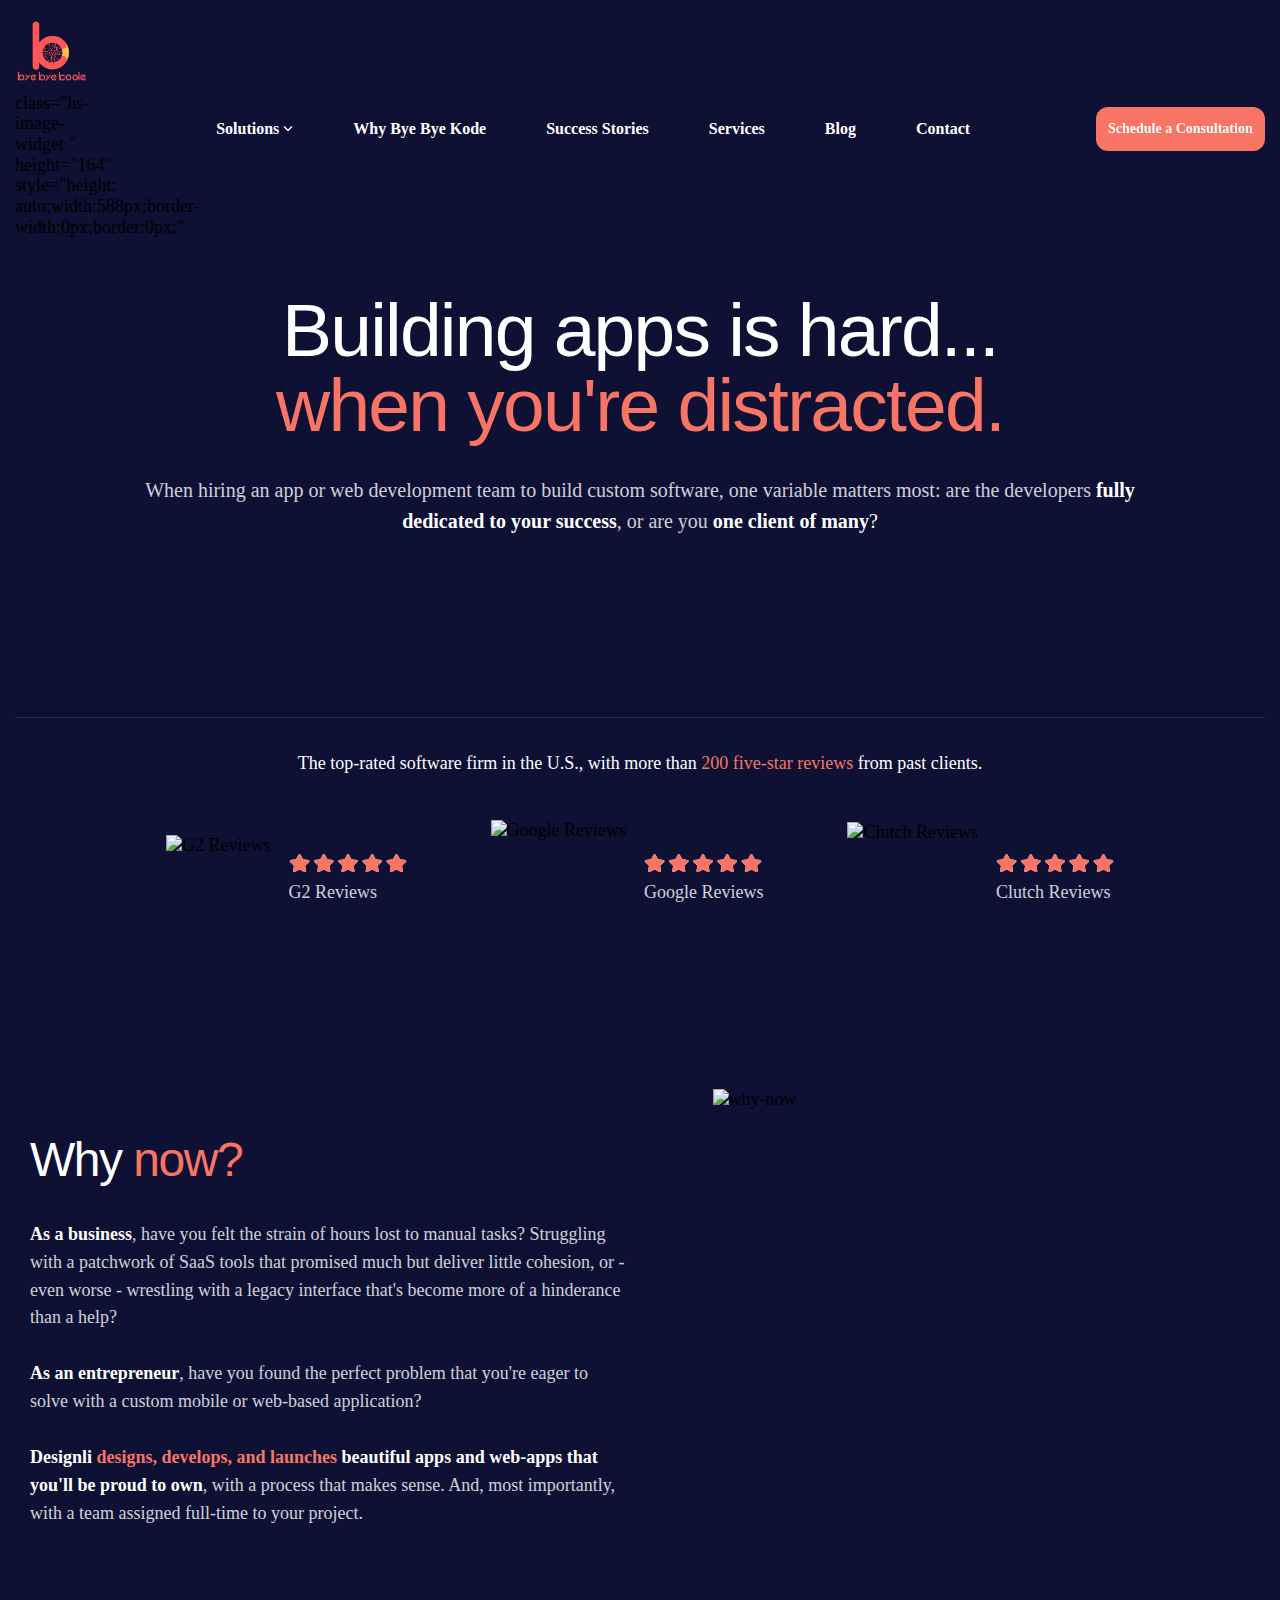
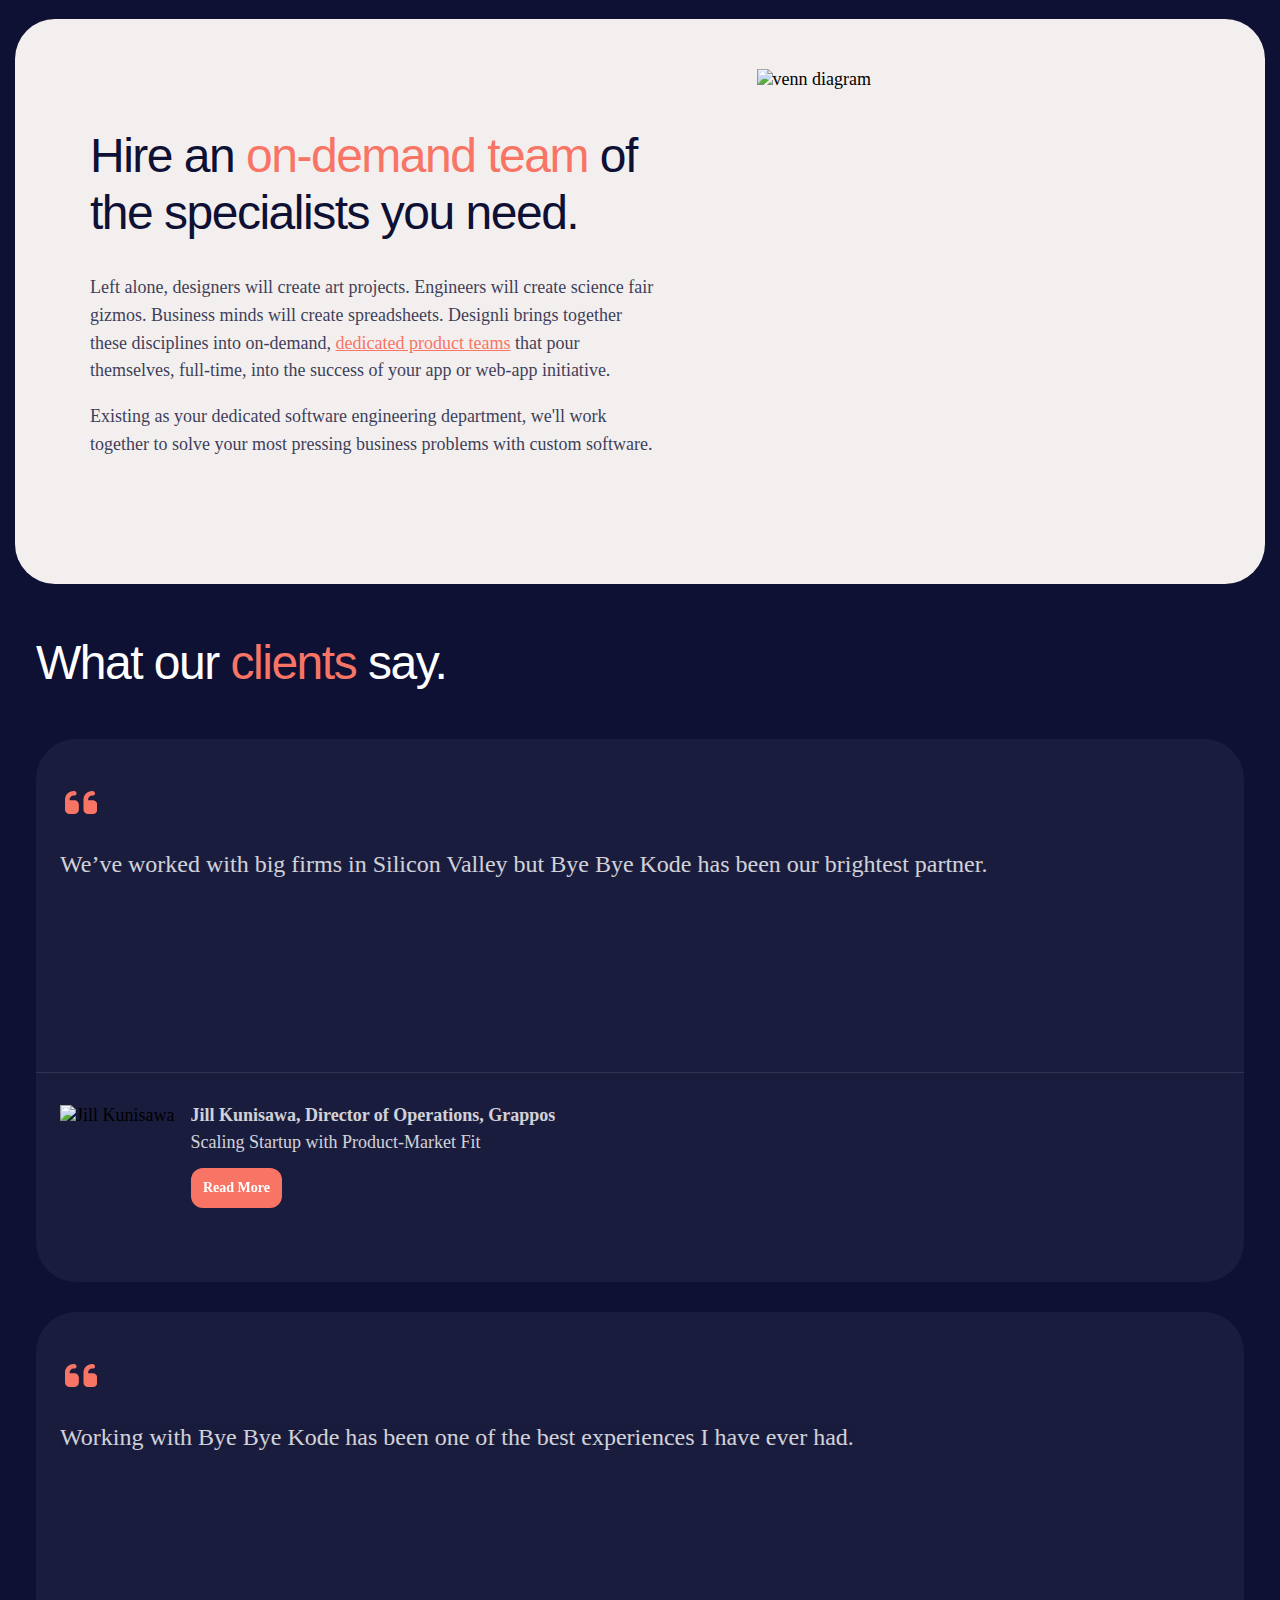
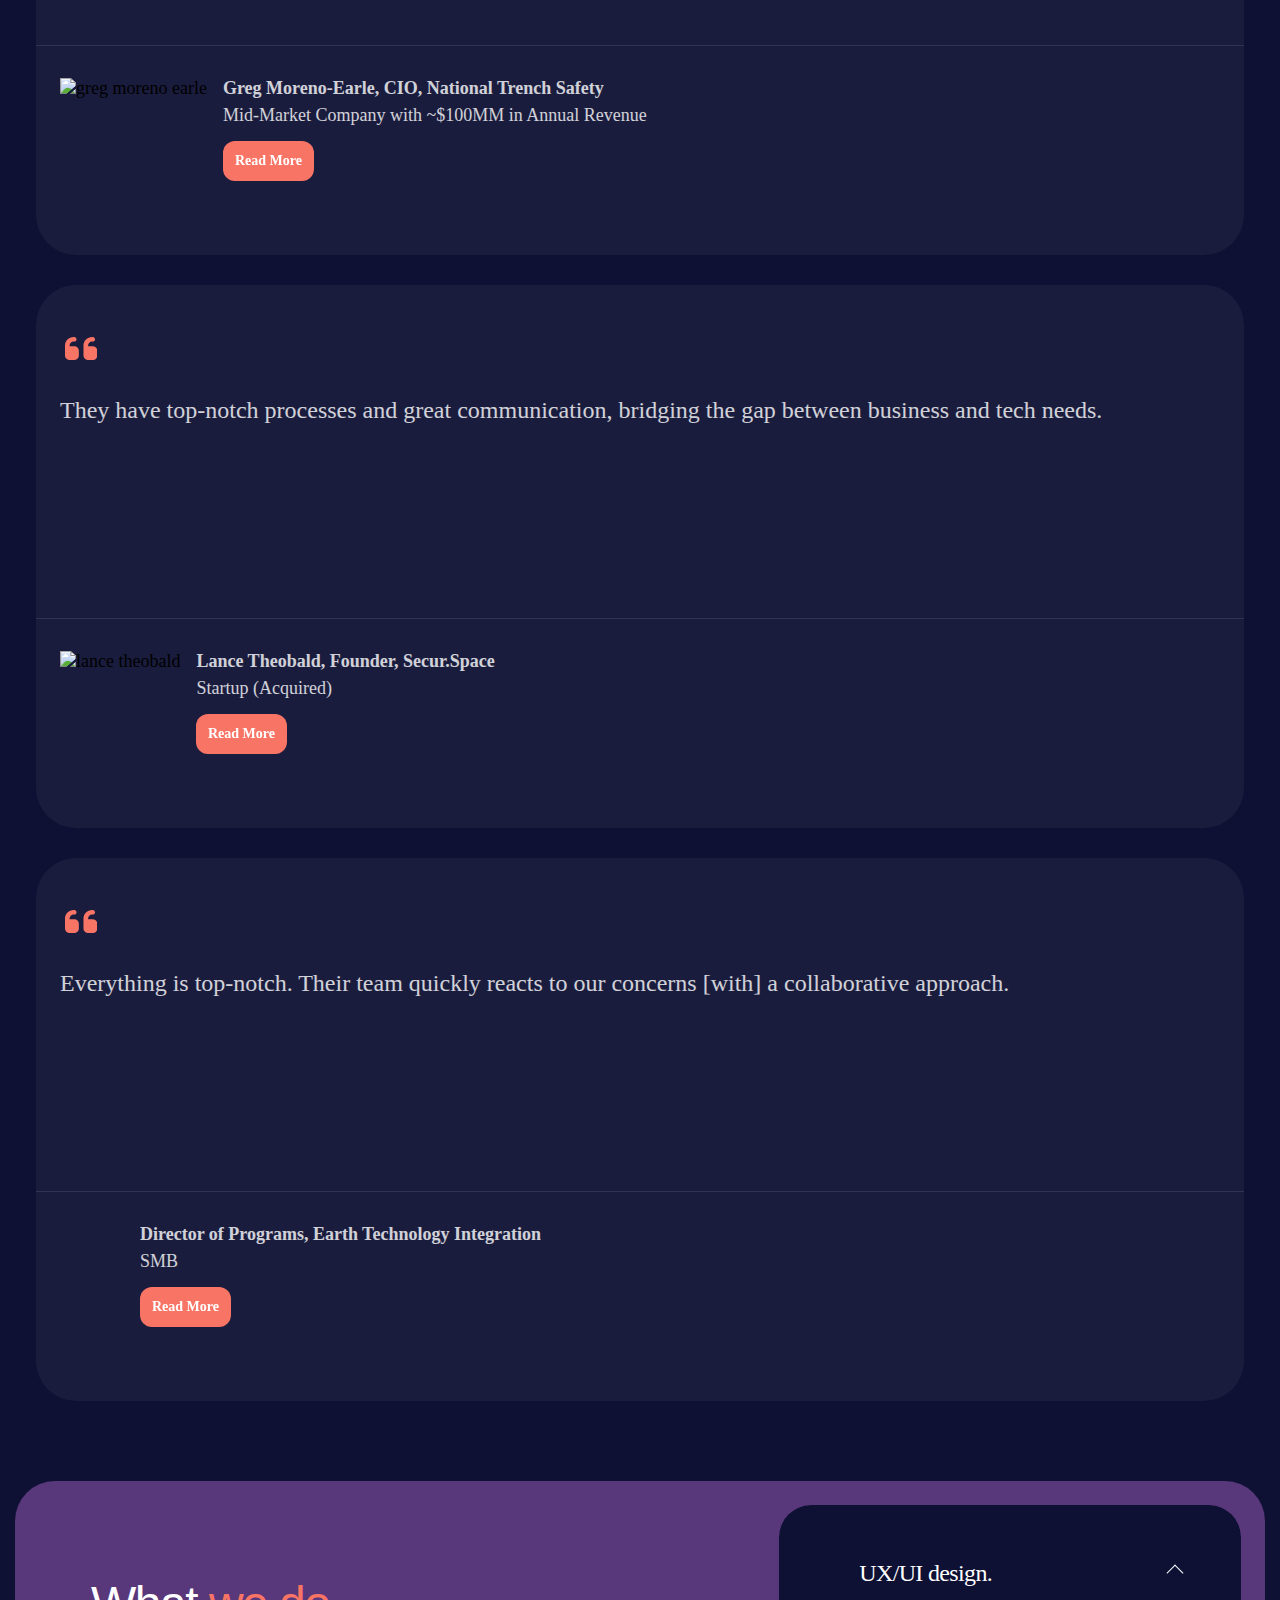
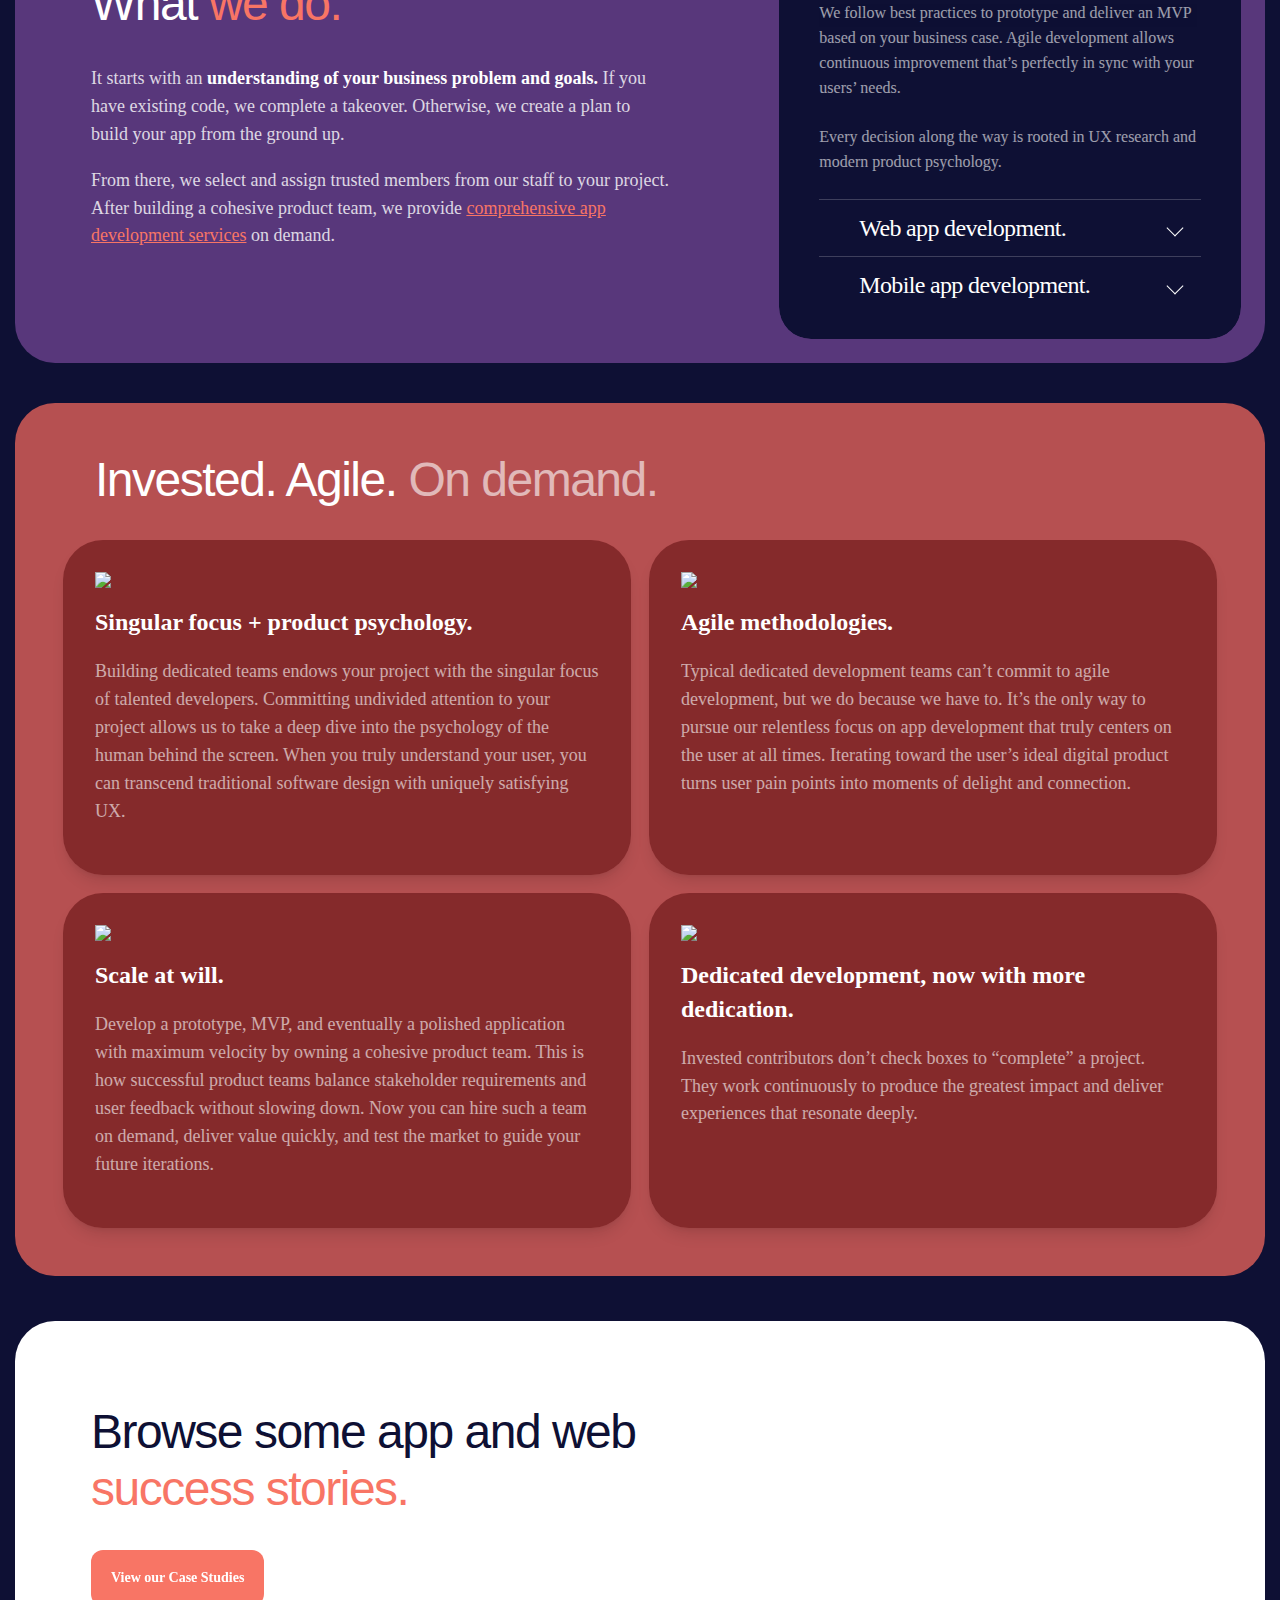
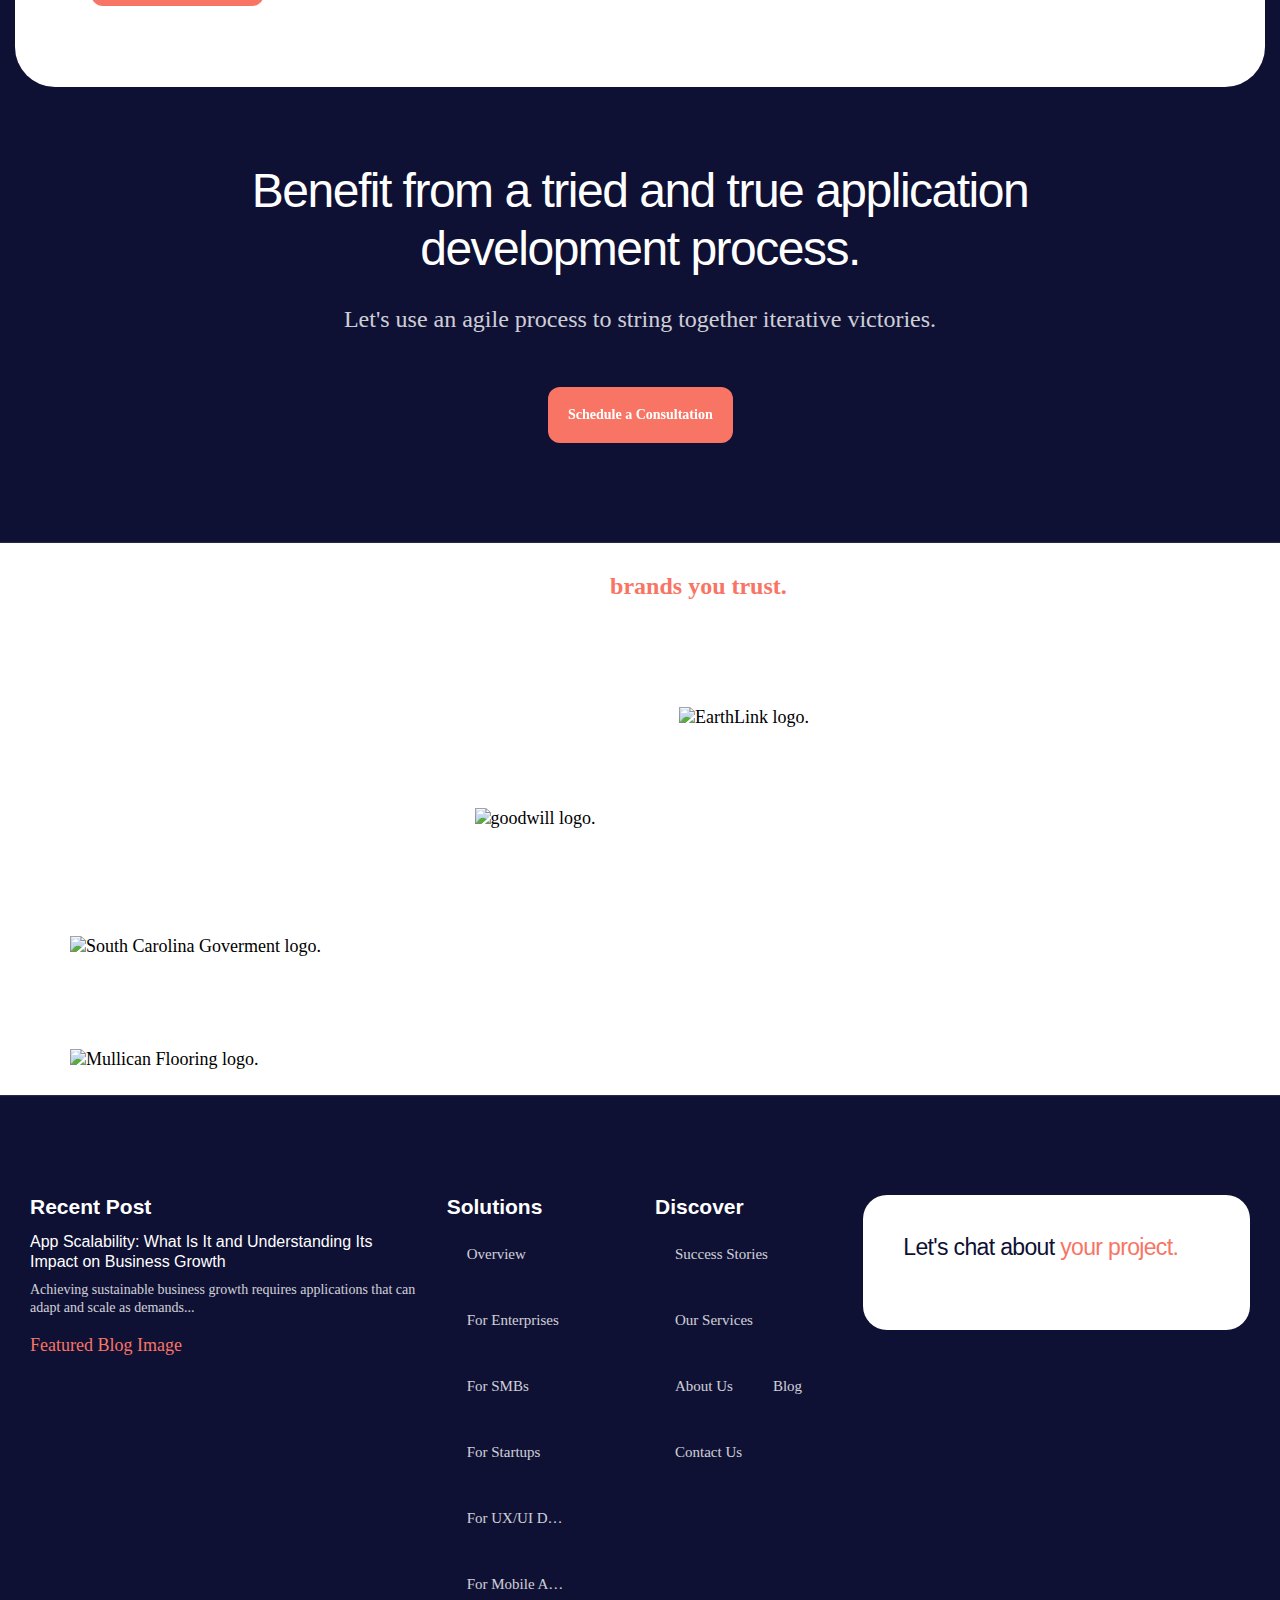
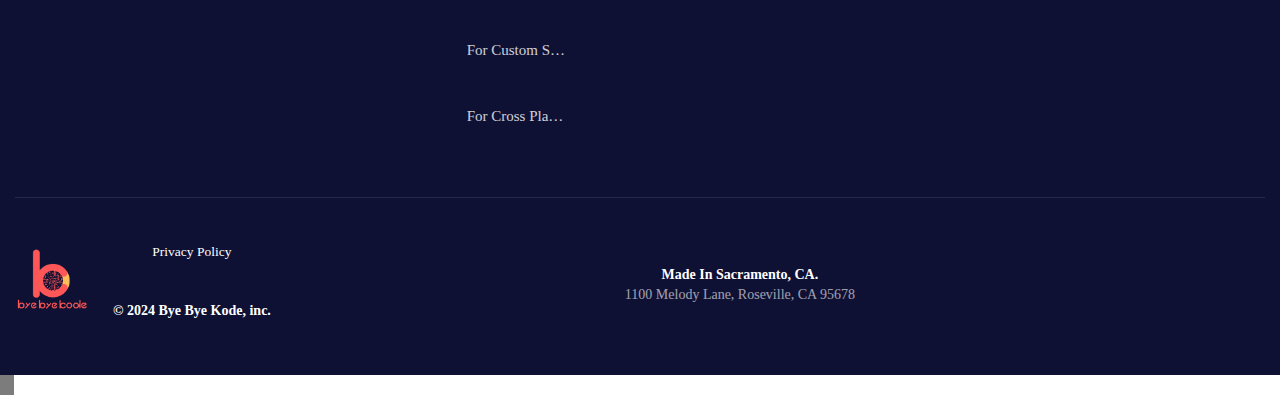
==== commit 7fa86d93: "adding new page and code" ====
--- a/index.html
+++ b/index.html
@@ -3,10 +3,10 @@
 
 <head>
     <meta charset="utf-8">
-    <title>Mobile App &amp; Web Development Greenville, SC | Designli</title>
-    <link rel="shortcut icon" href="https://designli.co/hubfs/favicon.ico">
+    <title>Mobile App &amp; Web Development Roseville, CA | Bye Bye Kode</title>
+    <link rel="shortcut icon" href="assets/icons/byebyekode-favicon.png">
     <meta name="description"
-        content="Need Greenville, SC web development or app development experts? Designli delivers custom web apps and software solutions for startups to enterprises.">
+        content="Need Roseville, CA web development or app development experts? Bye Bye Kode delivers custom web apps and software solutions for startups to enterprises.">
 
 
 
@@ -14,13 +14,15 @@
 
     <meta name="viewport" content="width=device-width, initial-scale=1">
 
+    <!-- Favicon link -->
+    <link rel="icon" href="assets/icons/byebyekode-favicon.png" type="image/x-icon">
 
     <meta property="og:description"
-        content="Need Greenville, SC web development or app development experts? Designli delivers custom web apps and software solutions for startups to enterprises.">
-    <meta property="og:title" content="Mobile App &amp; Web Development Greenville, SC | Designli">
+        content="Need Roseville, CA web development or app development experts? Bye Bye Kode delivers custom web apps and software solutions for startups to enterprises.">
+    <meta property="og:title" content="Mobile App &amp; Web Development Roseville, CA | Bye Bye Kode">
     <meta name="twitter:description"
-        content="Need Greenville, SC web development or app development experts? Designli delivers custom web apps and software solutions for startups to enterprises.">
-    <meta name="twitter:title" content="Mobile App &amp; Web Development Greenville, SC | Designli">
+        content="Need Roseville, CA web development or app development experts? Bye Bye Kode delivers custom web apps and software solutions for startups to enterprises.">
+    <meta name="twitter:title" content="Mobile App &amp; Web Development Roseville, CA | Bye Bye Kode">
 
 
 
@@ -78,16 +80,16 @@
     </style>
 
     <link rel="stylesheet"
-        href="https://designli.co/hs-fs/hub/1940011/hub_generated/template_assets/143092751920/1718657729229/CLEAN_x_DESIGNLI/css/main-head.min.css">
+        href="css/style-1.css">
     <link class="hs-async-css" rel="preload"
-        href="https://designli.co/hs-fs/hub/1940011/hub_generated/template_assets/143093267834/1718657721229/CLEAN_x_DESIGNLI/css/main-foot.min.css"
+        href="css/style-2.css"
         as="style" onload="this.onload=null;this.rel='stylesheet'">
     <noscript>
         <link rel="stylesheet"
-            href="https://designli.co/hs-fs/hub/1940011/hub_generated/template_assets/143093267834/1718657721229/CLEAN_x_DESIGNLI/css/main-foot.min.css">
+            href="css/style-3.css">
     </noscript>
     <link rel="stylesheet"
-        href="https://designli.co/hs-fs/hub/1940011/hub_generated/template_assets/153269597959/1730387789879/CLEAN_x_DESIGNLI/child.css">
+        href="css/style-4.css">
 
     <style>
         .hhs-top-bar .hs-menu-wrapper.hs-menu-flow-horizontal>ul li a {
@@ -2083,9 +2085,9 @@
     </style>
 
     <link rel="stylesheet"
-        href="https://designli.co/hs-fs/hub/1940011/hub_generated/template_assets/145671377413/1706132377462/papaya-modules/css/index.min.css">
+        href="css/style-5.css">
     <link rel="stylesheet"
-        href="https://designli.co/hs-fs/hub/1940011/hub_generated/module_assets/145674935659/1724181837844/module_145674935659_social-proof-01.min.css">
+        href="css/style-6.css">
 
     <style>
         #hs_cos_wrapper_module_17235621434845 .clean-base {
@@ -2368,7 +2370,7 @@
     </style>
 
     <link rel="stylesheet"
-        href="https://designli.co/hs-fs/hub/1940011/hub_generated/module_assets/1710442758169/module_143092751939_CLEAN_Pro_-_Content_Slider.css">
+        href="css/style-7.css">
 
     <style>
         #hs_cos_wrapper_module_170610973579210 .clean-base {
@@ -2551,21 +2553,21 @@
     </style>
 
     <link class="hs-async-css" rel="preload"
-        href="https://designli.co/hs-fs/hub/1940011/hub_generated/template_assets/143093267836/1718657724886/CLEAN_x_DESIGNLI/css/clean-foundation.min.css"
+        href="css/style-8.css"
         as="style" onload="this.onload=null;this.rel='stylesheet'">
     <noscript>
         <link rel="stylesheet"
-            href="https://designli.co/hs-fs/hub/1940011/hub_generated/template_assets/143093267836/1718657724886/CLEAN_x_DESIGNLI/css/clean-foundation.min.css">
+            href="css/style-9.css">
     </noscript>
     <link class="hs-async-css" rel="preload"
-        href="https://designli.co/hs-fs/hub/1940011/hub_generated/template_assets/143092751887/1718657727854/CLEAN_x_DESIGNLI/css/3rd-party/slick-slider.min.css"
+        href="css/style-10.css"
         as="style" onload="this.onload=null;this.rel='stylesheet'">
     <noscript>
         <link rel="stylesheet"
-            href="https://designli.co/hs-fs/hub/1940011/hub_generated/template_assets/143092751887/1718657727854/CLEAN_x_DESIGNLI/css/3rd-party/slick-slider.min.css">
+            href="css/style-11.css">
     </noscript>
     <link rel="stylesheet"
-        href="https://designli.co/hs-fs/hub/1940011/hub_generated/template_assets/143093267824/1718657733161/CLEAN_x_DESIGNLI/css/modules/mm-accordion.min.css">
+        href="css/style-12.css">
 
     <style>
         #hs_cos_wrapper_module_17061098823594 .clean-base {
@@ -2736,7 +2738,7 @@
     </style>
 
     <link rel="stylesheet"
-        href="https://designli.co/hs-fs/hub/1940011/hub_generated/module_assets/145665193323/1723577743722/module_145665193323_feature-cards-01.min.css">
+        href="css/style-13.css">
 
     <style>
         #hs_cos_wrapper_module_17071505341154 .clean-base {
@@ -2939,11 +2941,11 @@
     </style>
 
     <link class="hs-async-css" rel="preload"
-        href="https://designli.co/hs-fs/hub/1940011/hub_generated/template_assets/143092236812/1718657714076/CLEAN_x_DESIGNLI/css/modules/row-multi-column-content.min.css"
+        href="css/style-14.css"
         as="style" onload="this.onload=null;this.rel='stylesheet'">
     <noscript>
         <link rel="stylesheet"
-            href="https://designli.co/hs-fs/hub/1940011/hub_generated/template_assets/143092236812/1718657714076/CLEAN_x_DESIGNLI/css/modules/row-multi-column-content.min.css">
+            href="css/style-15.css">
     </noscript>
     <link rel="stylesheet"
         href="https://designli.co/hs-fs/hub/1940011/hub_generated/template_assets/143092751887/1718657727854/CLEAN_x_DESIGNLI/css/3rd-party/slick-slider.min.css">
@@ -3406,10 +3408,6 @@
 </head>
 
 <body>
-    <!--  Added by GoogleTagManager integration -->
-    <noscript><iframe src="https://www.googletagmanager.com/ns.html?id=GTM-596FGPJ" height="0" width="0"
-            style="display:none;visibility:hidden"></iframe></noscript>
-
     <!-- /Added by GoogleTagManager integration -->
 
     <div class="body-wrapper   hs-content-id-143156162918 hs-site-page page ">
@@ -3437,29 +3435,39 @@
                                     <span id="hs_cos_wrapper_global_header_v2_"
                                         class="hs_cos_wrapper hs_cos_wrapper_widget hs_cos_wrapper_type_logo" style=""
                                         data-hs-cos-general-type="widget" data-hs-cos-type="logo"><a
-                                            href="https://designli.co/" id="hs-link-global_header_v2_"
+                                            href="index.html" id="hs-link-global_header_v2_"
                                             style="border-width:0px;border:0px;"><img
-                                                src="https://designli.co/hs-fs/hubfs/images/global%20components/logo/logoWhite-compressed.png?width=588&amp;height=164&amp;name=logoWhite-compressed.png"
+                                                src="assets/images/byebyekode-hp-logo.png"
+                                                width="588" alt="bye bye kode" title="bye bye kode" loading="lazy"
+                                                srcset="assets/images/byebyekode-hp-logo.png 294w,
+                                                        assets/images/byebyekode-hp-logo.png 588w,
+                                                        assets/images/byebyekode-hp-logo.png 882w,
+                                                        assets/images/byebyekode-hp-logo.png 1176w,
+                                                        assets/images/byebyekode-hp-logo.png 1470w,
+                                                        assets/images/byebyekode-hp-logo.png 1764w"
+                                                sizes="(max-width: 588px) 100vw, 588px"></a></span>
+                                                class="hs-image-widget " height="164"
+                                                style="height: auto;width:588px;border-width:0px;border:0px;"
+
+                                </div>
+                                <div class="logo-sticky">
+
+
+                                    <span id="hs_cos_wrapper_global_header_v2_"
+                                        class="hs_cos_wrapper hs_cos_wrapper_widget hs_cos_wrapper_type_logo" style=""
+                                        data-hs-cos-general-type="widget" data-hs-cos-type="logo"><a
+                                            href="index.html" id="hs-link-global_header_v2_"
+                                            style="border-width:0px;border:0px;"><img
+                                                src="assets/images/byebyekode-hp-logo.png"
                                                 class="hs-image-widget " height="164"
                                                 style="height: auto;width:588px;border-width:0px;border:0px;"
                                                 width="588" alt="Designli" title="Designli" loading="lazy"
-                                                srcset="https://designli.co/hs-fs/hubfs/images/global%20components/logo/logoWhite-compressed.png?width=294&amp;height=82&amp;name=logoWhite-compressed.png 294w, https://designli.co/hs-fs/hubfs/images/global%20components/logo/logoWhite-compressed.png?width=588&amp;height=164&amp;name=logoWhite-compressed.png 588w, https://designli.co/hs-fs/hubfs/images/global%20components/logo/logoWhite-compressed.png?width=882&amp;height=246&amp;name=logoWhite-compressed.png 882w, https://designli.co/hs-fs/hubfs/images/global%20components/logo/logoWhite-compressed.png?width=1176&amp;height=328&amp;name=logoWhite-compressed.png 1176w, https://designli.co/hs-fs/hubfs/images/global%20components/logo/logoWhite-compressed.png?width=1470&amp;height=410&amp;name=logoWhite-compressed.png 1470w, https://designli.co/hs-fs/hubfs/images/global%20components/logo/logoWhite-compressed.png?width=1764&amp;height=492&amp;name=logoWhite-compressed.png 1764w"
-                                                sizes="(max-width: 588px) 100vw, 588px"></a></span>
-
-                                </div>
-                                <div class="logo-sticky">
-
-
-                                    <span id="hs_cos_wrapper_global_header_v2_"
-                                        class="hs_cos_wrapper hs_cos_wrapper_widget hs_cos_wrapper_type_logo" style=""
-                                        data-hs-cos-general-type="widget" data-hs-cos-type="logo"><a
-                                            href="https://designli.co/" id="hs-link-global_header_v2_"
-                                            style="border-width:0px;border:0px;"><img
-                                                src="https://designli.co/hs-fs/hubfs/images/global%20components/logo/logoWhite-compressed.png?width=588&amp;height=164&amp;name=logoWhite-compressed.png"
-                                                class="hs-image-widget " height="164"
-                                                style="height: auto;width:588px;border-width:0px;border:0px;"
-                                                width="588" alt="Designli" title="Designli" loading="lazy"
-                                                srcset="https://designli.co/hs-fs/hubfs/images/global%20components/logo/logoWhite-compressed.png?width=294&amp;height=82&amp;name=logoWhite-compressed.png 294w, https://designli.co/hs-fs/hubfs/images/global%20components/logo/logoWhite-compressed.png?width=588&amp;height=164&amp;name=logoWhite-compressed.png 588w, https://designli.co/hs-fs/hubfs/images/global%20components/logo/logoWhite-compressed.png?width=882&amp;height=246&amp;name=logoWhite-compressed.png 882w, https://designli.co/hs-fs/hubfs/images/global%20components/logo/logoWhite-compressed.png?width=1176&amp;height=328&amp;name=logoWhite-compressed.png 1176w, https://designli.co/hs-fs/hubfs/images/global%20components/logo/logoWhite-compressed.png?width=1470&amp;height=410&amp;name=logoWhite-compressed.png 1470w, https://designli.co/hs-fs/hubfs/images/global%20components/logo/logoWhite-compressed.png?width=1764&amp;height=492&amp;name=logoWhite-compressed.png 1764w"
+                                                srcset="assets/images/byebyekode-hp-logo.png 294w,
+                                                assets/images/byebyekode-hp-logo.png 588w,
+                                                assets/images/byebyekode-hp-logo.png 882w,
+                                                assets/images/byebyekode-hp-logo.png 1176w,
+                                                assets/images/byebyekode-hp-logo.png 1470w,
+                                                assets/images/byebyekode-hp-logo.png 1764w"
                                                 sizes="(max-width: 588px) 100vw, 588px"></a></span>
 
                                 </div>
@@ -3652,8 +3660,8 @@
                              
                              
                              ">
-                                            <a href="https://designli.co/why-designli" target="">
-                                                Why Designli
+                                            <a href="pages/why-byebyekode.html" target="">
+                                                Why Bye Bye Kode
 
                                             </a>
 
@@ -4338,7 +4346,7 @@
                                                                         <p
                                                                             style="font-weight: 500; text-align: center;">
                                                                             The&nbsp;top-rated software firm&nbsp;in the
-                                                                            Southeast USA, with more than <span
+                                                                            U.S., with more than <span
                                                                                 style="color: #f87565;">200 five-star
                                                                                 reviews</span> from past clients.</p>
                                                                         <div style="place-items: center;"
@@ -5055,7 +5063,7 @@
                                                                                                             firms in
                                                                                                             Silicon
                                                                                                             Valley but
-                                                                                                            Designli has
+                                                                                                            Bye Bye Kode has
                                                                                                             been our
                                                                                                             brightest
                                                                                                             partner.</p>
@@ -5156,7 +5164,7 @@
                                                                                                     <div
                                                                                                         class="testimonials__content">
                                                                                                         <p>Working with
-                                                                                                            Designli has
+                                                                                                            Bye Bye Kode has
                                                                                                             been one of
                                                                                                             the best
                                                                                                             experiences
@@ -6603,9 +6611,14 @@
 
 
 
-                                            <img src="https://designli.co/hs-fs/hubfs/images/global%20components/logo/logoWhite-compressed.png?width=74&amp;height=73&amp;name=logoWhite-compressed.png"
+                                            <img src="assets/images/byebyekode-hp-logo.png"
                                                 alt="logoWhite-compressed" width="74" height="73"
-                                                srcset="https://designli.co/hs-fs/hubfs/images/global%20components/logo/logoWhite-compressed.png?width=37&amp;height=37&amp;name=logoWhite-compressed.png 37w, https://designli.co/hs-fs/hubfs/images/global%20components/logo/logoWhite-compressed.png?width=74&amp;height=73&amp;name=logoWhite-compressed.png 74w, https://designli.co/hs-fs/hubfs/images/global%20components/logo/logoWhite-compressed.png?width=111&amp;height=110&amp;name=logoWhite-compressed.png 111w, https://designli.co/hs-fs/hubfs/images/global%20components/logo/logoWhite-compressed.png?width=148&amp;height=146&amp;name=logoWhite-compressed.png 148w, https://designli.co/hs-fs/hubfs/images/global%20components/logo/logoWhite-compressed.png?width=185&amp;height=183&amp;name=logoWhite-compressed.png 185w, https://designli.co/hs-fs/hubfs/images/global%20components/logo/logoWhite-compressed.png?width=222&amp;height=219&amp;name=logoWhite-compressed.png 222w"
+                                                srcset="assets/images/byebyekode-hp-logo.png 37w,
+                                                assets/images/byebyekode-hp-logo.png 74w,
+                                                assets/images/byebyekode-hp-logo.png 111w,
+                                                assets/images/byebyekode-hp-logo.png 148w,
+                                                assets/images/byebyekode-hp-logo.png 185w,
+                                                assets/images/byebyekode-hp-logo.png 222w"
                                                 sizes="(max-width: 74px) 100vw, 74px">
 
                                         </a>
@@ -6626,27 +6639,27 @@
                                                     </ul>
                                                 </div>
                                             </span></div>
-                                        <p class="hhs-foot-copyright">© 2024 Designli, LLC.</p>
+                                        <p class="hhs-foot-copyright">© 2024 Bye Bye Kode, inc.</p>
                                     </div>
                                 </div>
                                 <div style="text-align: center; color: #fff;">
                                     <div style="margin-bottom: 4px; font-weight: 600; font-size: 14px;">Made In
                                         Sacramento, CA.</div>
-                                    <div style="opacity: 0.6; font-size: 14px;">141 Traction St, Greenville, SC 29611
+                                    <div style="opacity: 0.6; font-size: 14px;">1100 Melody Lane, Roseville, CA 95678
                                     </div>
                                 </div>
                                 <div class="hhs-foot-nav-base-socials">
-                                    <div class="hhs-social-con"><a href="https://www.facebook.com/designli/"
+                                    <div class="hhs-social-con"><a href="https://www.facebook.com/byebyekod"
                                             target="blank" rel="noreferrer"><i class="fab fa-facebook-f"
                                                 aria-hidden="true"><span
                                                     class="screen-reader-text">Facebook</span></i></a><a
-                                            href="https://twitter.com/designlico" target="blank" rel="noreferrer"><i
+                                            href="https://twitter.com/byebyekode" target="blank" rel="noreferrer"><i
                                                 class="fab fa-x-twitter" aria-hidden="true"><span
                                                     class="screen-reader-text">Twitter</span></i></a><a
-                                            href="https://www.instagram.com/designlico/" target="blank"
+                                            href="https://www.instagram.com/byebyekode/" target="blank"
                                             rel="noreferrer"><i class="fab fa-instagram" aria-hidden="true"><span
                                                     class="screen-reader-text">Instagram</span></i></a><a
-                                            href="https://www.linkedin.com/company/designli" target="blank"
+                                            href="https://www.linkedin.com/company/byebyekode" target="blank"
                                             rel="noreferrer"><i class="fab fa-linkedin-in" aria-hidden="true"><span
                                                     class="screen-reader-text">LinkedIn</span></i></a>
 
--- a/css/style-1.css
+++ b/css/style-1.css
@@ -0,0 +1,7938 @@
+body {
+    background-color: #fff;
+    -webkit-font-smoothing: antialiased;
+    -moz-osx-font-smoothing: grayscale
+}
+
+p {
+    margin-bottom: 1rem;
+    margin-top: 0
+}
+
+a:focus,
+a:hover {
+    text-decoration: none
+}
+
+h1,
+h2,
+h3,
+h4,
+h5,
+h6 {
+    margin-bottom: .5rem;
+    margin-top: 0
+}
+
+strong {
+    font-weight: 700
+}
+
+code {
+    vertical-align: bottom
+}
+
+ol,
+ul {
+    margin-bottom: 1.5rem;
+    margin-top: 1.5rem
+}
+
+ol ol,
+ol ul,
+ul ol,
+ul ul {
+    margin-bottom: 0;
+    margin-top: 0
+}
+
+blockquote {
+    margin-bottom: 1.5rem;
+    margin-top: 1.5rem;
+    padding-left: 15px
+}
+
+:focus {
+    outline: none
+}
+
+.user-is-tabbing :focus {
+    -webkit-box-shadow: 0 0 3px 3px rgba(2, 114, 252, .7);
+    box-shadow: 0 0 3px 3px rgba(2, 114, 252, .7);
+    outline: none
+}
+
+.disable-focus-styles :focus {
+    outline: none
+}
+
+html {
+    font-size: 18px
+}
+
+body,
+p {
+    font-family: Rubik;
+    font-size: 18px;
+    font-weight: 400
+}
+
+p {
+    color: #fff;
+    font-style: normal;
+    letter-spacing: 0;
+    line-height: 1.55em;
+    text-decoration: none;
+    text-transform: none
+}
+
+@media(max-width:992px) {
+    p {
+        font-size: 16px
+    }
+}
+
+li {
+    color: #fff;
+    font-family: Rubik;
+    font-size: 16px;
+    font-style: normal;
+    font-weight: 400;
+    letter-spacing: 0;
+    line-height: 1.5em;
+    margin-bottom: 15px;
+    text-decoration: none;
+    text-transform: none
+}
+
+@media(max-width:992px) {
+    li {
+        font-size: 16px
+    }
+}
+
+blockquote,
+blockquote p {
+    border-left: 4px solid #fff;
+    color: #fff;
+    font-family: Rubik;
+    font-size: 24px;
+    font-style: normal;
+    font-weight: 400;
+    letter-spacing: 0;
+    line-height: 1.2em;
+    padding-left: 25px;
+    text-decoration: none;
+    text-transform: none
+}
+
+@media(max-width:992px) {
+
+    blockquote,
+    blockquote p {
+        font-size: 18px
+    }
+}
+
+a {
+    color: #f87565
+}
+
+a:focus,
+a:hover {
+    color: #fc8374
+}
+
+a:active {
+    color: #f87565
+}
+
+h1 {
+    color: #fff;
+    font-family: Rubik;
+    font-size: 75px;
+    font-style: normal;
+    font-weight: 400;
+    letter-spacing: -1.78px;
+    line-height: 1em;
+    text-decoration: none;
+    text-transform: none
+}
+
+@media(max-width:992px) {
+    h1 {
+        font-size: 40px
+    }
+}
+
+h2 {
+    color: #fff;
+    font-family: Rubik;
+    font-size: 48px;
+    font-style: normal;
+    font-weight: 400;
+    letter-spacing: -1.5px;
+    line-height: 1.2em;
+    text-decoration: none;
+    text-transform: none
+}
+
+@media(max-width:992px) {
+    h2 {
+        font-size: 32px
+    }
+}
+
+h3 {
+    color: #fff;
+    font-family: Rubik;
+    font-size: 32px;
+    font-style: normal;
+    font-weight: 400;
+    letter-spacing: -1.5px;
+    line-height: 1.3em;
+    text-decoration: none;
+    text-transform: none
+}
+
+@media(max-width:992px) {
+    h3 {
+        font-size: 27px
+    }
+}
+
+h4 {
+    color: #fff;
+    font-family: Rubik;
+    font-size: 23px;
+    font-style: normal;
+    font-weight: 400;
+    letter-spacing: -.66px;
+    line-height: 1.1em;
+    text-decoration: none;
+    text-transform: none
+}
+
+@media(max-width:992px) {
+    h4 {
+        font-size: 23px
+    }
+}
+
+h5 {
+    font-size: 21px;
+    font-weight: 700
+}
+
+h5,
+h6 {
+    color: #fff;
+    font-family: Rubik;
+    font-style: normal;
+    letter-spacing: 0;
+    line-height: 1.1em;
+    text-decoration: none;
+    text-transform: none
+}
+
+h6 {
+    font-size: 16px;
+    font-weight: 400
+}
+
+.hhs-header-menu .hs-menu-wrapper.hs-menu-flow-horizontal>ul li a,
+.hhs-lang-switch .lang_list_class li a,
+.hhs-top-bar .hs-menu-wrapper.hs-menu-flow-horizontal>ul li a {
+    font-family: Rubik;
+    font-size: 16px;
+    font-style: normal;
+    font-weight: 600;
+    letter-spacing: 0;
+    text-decoration: none;
+    text-transform: none
+}
+
+.hhs-foot-nav-col .hs-menu-wrapper.hs-menu-flow-horizontal>ul li a {
+    font-family: Rubik;
+    font-size: 15px;
+    font-style: normal;
+    font-weight: 300;
+    letter-spacing: 0;
+    text-decoration: none;
+    text-transform: none
+}
+
+.hhs-foot-base-nav .hs-menu-wrapper.hs-menu-flow-horizontal>ul li a,
+.hhs-foot-nav-col .hs-menu-wrapper.hs-menu-flow-horizontal>ul li.hs-item-has-children ul.hs-menu-children-wrapper li a {
+    font-size: 13.5px !important
+}
+
+html {
+    box-sizing: border-box;
+    -ms-overflow-style: scrollbar
+}
+
+*,
+:after,
+:before {
+    box-sizing: inherit
+}
+
+.container,
+.container-fluid {
+    margin-left: auto;
+    margin-right: auto;
+    padding-left: 15px;
+    padding-right: 15px;
+    width: 100%
+}
+
+.row {
+    display: -ms-flexbox;
+    display: flex;
+    -ms-flex-wrap: wrap;
+    flex-wrap: wrap;
+    margin-left: -15px;
+    margin-right: -15px
+}
+
+.no-gutters {
+    margin-left: 0;
+    margin-right: 0
+}
+
+.no-gutters>.col,
+.no-gutters>[class*=col-] {
+    padding-left: 0;
+    padding-right: 0
+}
+
+.col,
+.col-1,
+.col-10,
+.col-11,
+.col-12,
+.col-2,
+.col-3,
+.col-4,
+.col-5,
+.col-6,
+.col-7,
+.col-8,
+.col-9,
+.col-auto,
+.col-lg,
+.col-lg-1,
+.col-lg-10,
+.col-lg-11,
+.col-lg-12,
+.col-lg-2,
+.col-lg-3,
+.col-lg-4,
+.col-lg-5,
+.col-lg-6,
+.col-lg-7,
+.col-lg-8,
+.col-lg-9,
+.col-lg-auto,
+.col-md,
+.col-md-1,
+.col-md-10,
+.col-md-11,
+.col-md-12,
+.col-md-2,
+.col-md-3,
+.col-md-4,
+.col-md-5,
+.col-md-6,
+.col-md-7,
+.col-md-8,
+.col-md-9,
+.col-md-auto,
+.col-sm,
+.col-sm-1,
+.col-sm-10,
+.col-sm-11,
+.col-sm-12,
+.col-sm-2,
+.col-sm-3,
+.col-sm-4,
+.col-sm-5,
+.col-sm-6,
+.col-sm-7,
+.col-sm-8,
+.col-sm-9,
+.col-sm-auto,
+.col-xl,
+.col-xl-1,
+.col-xl-10,
+.col-xl-11,
+.col-xl-12,
+.col-xl-2,
+.col-xl-3,
+.col-xl-4,
+.col-xl-5,
+.col-xl-6,
+.col-xl-7,
+.col-xl-8,
+.col-xl-9,
+.col-xl-auto {
+    padding-left: 15px;
+    padding-right: 15px;
+    position: relative;
+    width: 100%
+}
+
+.col {
+    -ms-flex-preferred-size: 0;
+    flex-basis: 0;
+    -ms-flex-positive: 1;
+    flex-grow: 1;
+    max-width: 100%
+}
+
+.col-auto {
+    -ms-flex: 0 0 auto;
+    flex: 0 0 auto;
+    max-width: 100%;
+    width: auto
+}
+
+.col-1 {
+    -ms-flex: 0 0 8.333333%;
+    flex: 0 0 8.333333%;
+    max-width: 8.333333%
+}
+
+.col-2 {
+    -ms-flex: 0 0 16.666667%;
+    flex: 0 0 16.666667%;
+    max-width: 16.666667%
+}
+
+.col-3 {
+    -ms-flex: 0 0 25%;
+    flex: 0 0 25%;
+    max-width: 25%
+}
+
+.col-4 {
+    -ms-flex: 0 0 33.333333%;
+    flex: 0 0 33.333333%;
+    max-width: 33.333333%
+}
+
+.col-5 {
+    -ms-flex: 0 0 41.666667%;
+    flex: 0 0 41.666667%;
+    max-width: 41.666667%
+}
+
+.col-6 {
+    -ms-flex: 0 0 50%;
+    flex: 0 0 50%;
+    max-width: 50%
+}
+
+.col-7 {
+    -ms-flex: 0 0 58.333333%;
+    flex: 0 0 58.333333%;
+    max-width: 58.333333%
+}
+
+.col-8 {
+    -ms-flex: 0 0 66.666667%;
+    flex: 0 0 66.666667%;
+    max-width: 66.666667%
+}
+
+.col-9 {
+    -ms-flex: 0 0 75%;
+    flex: 0 0 75%;
+    max-width: 75%
+}
+
+.col-10 {
+    -ms-flex: 0 0 83.333333%;
+    flex: 0 0 83.333333%;
+    max-width: 83.333333%
+}
+
+.col-11 {
+    -ms-flex: 0 0 91.666667%;
+    flex: 0 0 91.666667%;
+    max-width: 91.666667%
+}
+
+.col-12 {
+    -ms-flex: 0 0 100%;
+    flex: 0 0 100%;
+    max-width: 100%
+}
+
+.order-first {
+    -ms-flex-order: -1;
+    order: -1
+}
+
+.order-last {
+    -ms-flex-order: 13;
+    order: 13
+}
+
+.order-0 {
+    -ms-flex-order: 0;
+    order: 0
+}
+
+.order-1 {
+    -ms-flex-order: 1;
+    order: 1
+}
+
+.order-2 {
+    -ms-flex-order: 2;
+    order: 2
+}
+
+.order-3 {
+    -ms-flex-order: 3;
+    order: 3
+}
+
+.order-4 {
+    -ms-flex-order: 4;
+    order: 4
+}
+
+.order-5 {
+    -ms-flex-order: 5;
+    order: 5
+}
+
+.order-6 {
+    -ms-flex-order: 6;
+    order: 6
+}
+
+.order-7 {
+    -ms-flex-order: 7;
+    order: 7
+}
+
+.order-8 {
+    -ms-flex-order: 8;
+    order: 8
+}
+
+.order-9 {
+    -ms-flex-order: 9;
+    order: 9
+}
+
+.order-10 {
+    -ms-flex-order: 10;
+    order: 10
+}
+
+.order-11 {
+    -ms-flex-order: 11;
+    order: 11
+}
+
+.order-12 {
+    -ms-flex-order: 12;
+    order: 12
+}
+
+.offset-1 {
+    margin-left: 8.333333%
+}
+
+.offset-2 {
+    margin-left: 16.666667%
+}
+
+.offset-3 {
+    margin-left: 25%
+}
+
+.offset-4 {
+    margin-left: 33.333333%
+}
+
+.offset-5 {
+    margin-left: 41.666667%
+}
+
+.offset-6 {
+    margin-left: 50%
+}
+
+.offset-7 {
+    margin-left: 58.333333%
+}
+
+.offset-8 {
+    margin-left: 66.666667%
+}
+
+.offset-9 {
+    margin-left: 75%
+}
+
+.offset-10 {
+    margin-left: 83.333333%
+}
+
+.offset-11 {
+    margin-left: 91.666667%
+}
+
+@media (min-width:576px) {
+    .col-sm {
+        -ms-flex-preferred-size: 0;
+        flex-basis: 0;
+        -ms-flex-positive: 1;
+        flex-grow: 1;
+        max-width: 100%
+    }
+
+    .col-sm-auto {
+        -ms-flex: 0 0 auto;
+        flex: 0 0 auto;
+        max-width: 100%;
+        width: auto
+    }
+
+    .col-sm-1 {
+        -ms-flex: 0 0 8.333333%;
+        flex: 0 0 8.333333%;
+        max-width: 8.333333%
+    }
+
+    .col-sm-2 {
+        -ms-flex: 0 0 16.666667%;
+        flex: 0 0 16.666667%;
+        max-width: 16.666667%
+    }
+
+    .col-sm-3 {
+        -ms-flex: 0 0 25%;
+        flex: 0 0 25%;
+        max-width: 25%
+    }
+
+    .col-sm-4 {
+        -ms-flex: 0 0 33.333333%;
+        flex: 0 0 33.333333%;
+        max-width: 33.333333%
+    }
+
+    .col-sm-5 {
+        -ms-flex: 0 0 41.666667%;
+        flex: 0 0 41.666667%;
+        max-width: 41.666667%
+    }
+
+    .col-sm-6 {
+        -ms-flex: 0 0 50%;
+        flex: 0 0 50%;
+        max-width: 50%
+    }
+
+    .col-sm-7 {
+        -ms-flex: 0 0 58.333333%;
+        flex: 0 0 58.333333%;
+        max-width: 58.333333%
+    }
+
+    .col-sm-8 {
+        -ms-flex: 0 0 66.666667%;
+        flex: 0 0 66.666667%;
+        max-width: 66.666667%
+    }
+
+    .col-sm-9 {
+        -ms-flex: 0 0 75%;
+        flex: 0 0 75%;
+        max-width: 75%
+    }
+
+    .col-sm-10 {
+        -ms-flex: 0 0 83.333333%;
+        flex: 0 0 83.333333%;
+        max-width: 83.333333%
+    }
+
+    .col-sm-11 {
+        -ms-flex: 0 0 91.666667%;
+        flex: 0 0 91.666667%;
+        max-width: 91.666667%
+    }
+
+    .col-sm-12 {
+        -ms-flex: 0 0 100%;
+        flex: 0 0 100%;
+        max-width: 100%
+    }
+
+    .order-sm-first {
+        -ms-flex-order: -1;
+        order: -1
+    }
+
+    .order-sm-last {
+        -ms-flex-order: 13;
+        order: 13
+    }
+
+    .order-sm-0 {
+        -ms-flex-order: 0;
+        order: 0
+    }
+
+    .order-sm-1 {
+        -ms-flex-order: 1;
+        order: 1
+    }
+
+    .order-sm-2 {
+        -ms-flex-order: 2;
+        order: 2
+    }
+
+    .order-sm-3 {
+        -ms-flex-order: 3;
+        order: 3
+    }
+
+    .order-sm-4 {
+        -ms-flex-order: 4;
+        order: 4
+    }
+
+    .order-sm-5 {
+        -ms-flex-order: 5;
+        order: 5
+    }
+
+    .order-sm-6 {
+        -ms-flex-order: 6;
+        order: 6
+    }
+
+    .order-sm-7 {
+        -ms-flex-order: 7;
+        order: 7
+    }
+
+    .order-sm-8 {
+        -ms-flex-order: 8;
+        order: 8
+    }
+
+    .order-sm-9 {
+        -ms-flex-order: 9;
+        order: 9
+    }
+
+    .order-sm-10 {
+        -ms-flex-order: 10;
+        order: 10
+    }
+
+    .order-sm-11 {
+        -ms-flex-order: 11;
+        order: 11
+    }
+
+    .order-sm-12 {
+        -ms-flex-order: 12;
+        order: 12
+    }
+
+    .offset-sm-0 {
+        margin-left: 0
+    }
+
+    .offset-sm-1 {
+        margin-left: 8.333333%
+    }
+
+    .offset-sm-2 {
+        margin-left: 16.666667%
+    }
+
+    .offset-sm-3 {
+        margin-left: 25%
+    }
+
+    .offset-sm-4 {
+        margin-left: 33.333333%
+    }
+
+    .offset-sm-5 {
+        margin-left: 41.666667%
+    }
+
+    .offset-sm-6 {
+        margin-left: 50%
+    }
+
+    .offset-sm-7 {
+        margin-left: 58.333333%
+    }
+
+    .offset-sm-8 {
+        margin-left: 66.666667%
+    }
+
+    .offset-sm-9 {
+        margin-left: 75%
+    }
+
+    .offset-sm-10 {
+        margin-left: 83.333333%
+    }
+
+    .offset-sm-11 {
+        margin-left: 91.666667%
+    }
+}
+
+@media (min-width:768px) {
+    .col-md {
+        -ms-flex-preferred-size: 0;
+        flex-basis: 0;
+        -ms-flex-positive: 1;
+        flex-grow: 1;
+        max-width: 100%
+    }
+
+    .col-md-auto {
+        -ms-flex: 0 0 auto;
+        flex: 0 0 auto;
+        max-width: 100%;
+        width: auto
+    }
+
+    .col-md-1 {
+        -ms-flex: 0 0 8.333333%;
+        flex: 0 0 8.333333%;
+        max-width: 8.333333%
+    }
+
+    .col-md-2 {
+        -ms-flex: 0 0 16.666667%;
+        flex: 0 0 16.666667%;
+        max-width: 16.666667%
+    }
+
+    .col-md-3 {
+        -ms-flex: 0 0 25%;
+        flex: 0 0 25%;
+        max-width: 25%
+    }
+
+    .col-md-4 {
+        -ms-flex: 0 0 33.333333%;
+        flex: 0 0 33.333333%;
+        max-width: 33.333333%
+    }
+
+    .col-md-5 {
+        -ms-flex: 0 0 41.666667%;
+        flex: 0 0 41.666667%;
+        max-width: 41.666667%
+    }
+
+    .col-md-6 {
+        -ms-flex: 0 0 50%;
+        flex: 0 0 50%;
+        max-width: 50%
+    }
+
+    .col-md-7 {
+        -ms-flex: 0 0 58.333333%;
+        flex: 0 0 58.333333%;
+        max-width: 58.333333%
+    }
+
+    .col-md-8 {
+        -ms-flex: 0 0 66.666667%;
+        flex: 0 0 66.666667%;
+        max-width: 66.666667%
+    }
+
+    .col-md-9 {
+        -ms-flex: 0 0 75%;
+        flex: 0 0 75%;
+        max-width: 75%
+    }
+
+    .col-md-10 {
+        -ms-flex: 0 0 83.333333%;
+        flex: 0 0 83.333333%;
+        max-width: 83.333333%
+    }
+
+    .col-md-11 {
+        -ms-flex: 0 0 91.666667%;
+        flex: 0 0 91.666667%;
+        max-width: 91.666667%
+    }
+
+    .col-md-12 {
+        -ms-flex: 0 0 100%;
+        flex: 0 0 100%;
+        max-width: 100%
+    }
+
+    .order-md-first {
+        -ms-flex-order: -1;
+        order: -1
+    }
+
+    .order-md-last {
+        -ms-flex-order: 13;
+        order: 13
+    }
+
+    .order-md-0 {
+        -ms-flex-order: 0;
+        order: 0
+    }
+
+    .order-md-1 {
+        -ms-flex-order: 1;
+        order: 1
+    }
+
+    .order-md-2 {
+        -ms-flex-order: 2;
+        order: 2
+    }
+
+    .order-md-3 {
+        -ms-flex-order: 3;
+        order: 3
+    }
+
+    .order-md-4 {
+        -ms-flex-order: 4;
+        order: 4
+    }
+
+    .order-md-5 {
+        -ms-flex-order: 5;
+        order: 5
+    }
+
+    .order-md-6 {
+        -ms-flex-order: 6;
+        order: 6
+    }
+
+    .order-md-7 {
+        -ms-flex-order: 7;
+        order: 7
+    }
+
+    .order-md-8 {
+        -ms-flex-order: 8;
+        order: 8
+    }
+
+    .order-md-9 {
+        -ms-flex-order: 9;
+        order: 9
+    }
+
+    .order-md-10 {
+        -ms-flex-order: 10;
+        order: 10
+    }
+
+    .order-md-11 {
+        -ms-flex-order: 11;
+        order: 11
+    }
+
+    .order-md-12 {
+        -ms-flex-order: 12;
+        order: 12
+    }
+
+    .offset-md-0 {
+        margin-left: 0
+    }
+
+    .offset-md-1 {
+        margin-left: 8.333333%
+    }
+
+    .offset-md-2 {
+        margin-left: 16.666667%
+    }
+
+    .offset-md-3 {
+        margin-left: 25%
+    }
+
+    .offset-md-4 {
+        margin-left: 33.333333%
+    }
+
+    .offset-md-5 {
+        margin-left: 41.666667%
+    }
+
+    .offset-md-6 {
+        margin-left: 50%
+    }
+
+    .offset-md-7 {
+        margin-left: 58.333333%
+    }
+
+    .offset-md-8 {
+        margin-left: 66.666667%
+    }
+
+    .offset-md-9 {
+        margin-left: 75%
+    }
+
+    .offset-md-10 {
+        margin-left: 83.333333%
+    }
+
+    .offset-md-11 {
+        margin-left: 91.666667%
+    }
+}
+
+@media (min-width:992px) {
+    .col-lg {
+        -ms-flex-preferred-size: 0;
+        flex-basis: 0;
+        -ms-flex-positive: 1;
+        flex-grow: 1;
+        max-width: 100%
+    }
+
+    .col-lg-auto {
+        -ms-flex: 0 0 auto;
+        flex: 0 0 auto;
+        max-width: 100%;
+        width: auto
+    }
+
+    .col-lg-1 {
+        -ms-flex: 0 0 8.333333%;
+        flex: 0 0 8.333333%;
+        max-width: 8.333333%
+    }
+
+    .col-lg-2 {
+        -ms-flex: 0 0 16.666667%;
+        flex: 0 0 16.666667%;
+        max-width: 16.666667%
+    }
+
+    .col-lg-3 {
+        -ms-flex: 0 0 25%;
+        flex: 0 0 25%;
+        max-width: 25%
+    }
+
+    .col-lg-4 {
+        -ms-flex: 0 0 33.333333%;
+        flex: 0 0 33.333333%;
+        max-width: 33.333333%
+    }
+
+    .col-lg-5 {
+        -ms-flex: 0 0 41.666667%;
+        flex: 0 0 41.666667%;
+        max-width: 41.666667%
+    }
+
+    .col-lg-6 {
+        -ms-flex: 0 0 50%;
+        flex: 0 0 50%;
+        max-width: 50%
+    }
+
+    .col-lg-7 {
+        -ms-flex: 0 0 58.333333%;
+        flex: 0 0 58.333333%;
+        max-width: 58.333333%
+    }
+
+    .col-lg-8 {
+        -ms-flex: 0 0 66.666667%;
+        flex: 0 0 66.666667%;
+        max-width: 66.666667%
+    }
+
+    .col-lg-9 {
+        -ms-flex: 0 0 75%;
+        flex: 0 0 75%;
+        max-width: 75%
+    }
+
+    .col-lg-10 {
+        -ms-flex: 0 0 83.333333%;
+        flex: 0 0 83.333333%;
+        max-width: 83.333333%
+    }
+
+    .col-lg-11 {
+        -ms-flex: 0 0 91.666667%;
+        flex: 0 0 91.666667%;
+        max-width: 91.666667%
+    }
+
+    .col-lg-12 {
+        -ms-flex: 0 0 100%;
+        flex: 0 0 100%;
+        max-width: 100%
+    }
+
+    .order-lg-first {
+        -ms-flex-order: -1;
+        order: -1
+    }
+
+    .order-lg-last {
+        -ms-flex-order: 13;
+        order: 13
+    }
+
+    .order-lg-0 {
+        -ms-flex-order: 0;
+        order: 0
+    }
+
+    .order-lg-1 {
+        -ms-flex-order: 1;
+        order: 1
+    }
+
+    .order-lg-2 {
+        -ms-flex-order: 2;
+        order: 2
+    }
+
+    .order-lg-3 {
+        -ms-flex-order: 3;
+        order: 3
+    }
+
+    .order-lg-4 {
+        -ms-flex-order: 4;
+        order: 4
+    }
+
+    .order-lg-5 {
+        -ms-flex-order: 5;
+        order: 5
+    }
+
+    .order-lg-6 {
+        -ms-flex-order: 6;
+        order: 6
+    }
+
+    .order-lg-7 {
+        -ms-flex-order: 7;
+        order: 7
+    }
+
+    .order-lg-8 {
+        -ms-flex-order: 8;
+        order: 8
+    }
+
+    .order-lg-9 {
+        -ms-flex-order: 9;
+        order: 9
+    }
+
+    .order-lg-10 {
+        -ms-flex-order: 10;
+        order: 10
+    }
+
+    .order-lg-11 {
+        -ms-flex-order: 11;
+        order: 11
+    }
+
+    .order-lg-12 {
+        -ms-flex-order: 12;
+        order: 12
+    }
+
+    .offset-lg-0 {
+        margin-left: 0
+    }
+
+    .offset-lg-1 {
+        margin-left: 8.333333%
+    }
+
+    .offset-lg-2 {
+        margin-left: 16.666667%
+    }
+
+    .offset-lg-3 {
+        margin-left: 25%
+    }
+
+    .offset-lg-4 {
+        margin-left: 33.333333%
+    }
+
+    .offset-lg-5 {
+        margin-left: 41.666667%
+    }
+
+    .offset-lg-6 {
+        margin-left: 50%
+    }
+
+    .offset-lg-7 {
+        margin-left: 58.333333%
+    }
+
+    .offset-lg-8 {
+        margin-left: 66.666667%
+    }
+
+    .offset-lg-9 {
+        margin-left: 75%
+    }
+
+    .offset-lg-10 {
+        margin-left: 83.333333%
+    }
+
+    .offset-lg-11 {
+        margin-left: 91.666667%
+    }
+}
+
+@media (min-width:1200px) {
+    .col-xl {
+        -ms-flex-preferred-size: 0;
+        flex-basis: 0;
+        -ms-flex-positive: 1;
+        flex-grow: 1;
+        max-width: 100%
+    }
+
+    .col-xl-auto {
+        -ms-flex: 0 0 auto;
+        flex: 0 0 auto;
+        max-width: 100%;
+        width: auto
+    }
+
+    .col-xl-1 {
+        -ms-flex: 0 0 8.333333%;
+        flex: 0 0 8.333333%;
+        max-width: 8.333333%
+    }
+
+    .col-xl-2 {
+        -ms-flex: 0 0 16.666667%;
+        flex: 0 0 16.666667%;
+        max-width: 16.666667%
+    }
+
+    .col-xl-3 {
+        -ms-flex: 0 0 25%;
+        flex: 0 0 25%;
+        max-width: 25%
+    }
+
+    .col-xl-4 {
+        -ms-flex: 0 0 33.333333%;
+        flex: 0 0 33.333333%;
+        max-width: 33.333333%
+    }
+
+    .col-xl-5 {
+        -ms-flex: 0 0 41.666667%;
+        flex: 0 0 41.666667%;
+        max-width: 41.666667%
+    }
+
+    .col-xl-6 {
+        -ms-flex: 0 0 50%;
+        flex: 0 0 50%;
+        max-width: 50%
+    }
+
+    .col-xl-7 {
+        -ms-flex: 0 0 58.333333%;
+        flex: 0 0 58.333333%;
+        max-width: 58.333333%
+    }
+
+    .col-xl-8 {
+        -ms-flex: 0 0 66.666667%;
+        flex: 0 0 66.666667%;
+        max-width: 66.666667%
+    }
+
+    .col-xl-9 {
+        -ms-flex: 0 0 75%;
+        flex: 0 0 75%;
+        max-width: 75%
+    }
+
+    .col-xl-10 {
+        -ms-flex: 0 0 83.333333%;
+        flex: 0 0 83.333333%;
+        max-width: 83.333333%
+    }
+
+    .col-xl-11 {
+        -ms-flex: 0 0 91.666667%;
+        flex: 0 0 91.666667%;
+        max-width: 91.666667%
+    }
+
+    .col-xl-12 {
+        -ms-flex: 0 0 100%;
+        flex: 0 0 100%;
+        max-width: 100%
+    }
+
+    .order-xl-first {
+        -ms-flex-order: -1;
+        order: -1
+    }
+
+    .order-xl-last {
+        -ms-flex-order: 13;
+        order: 13
+    }
+
+    .order-xl-0 {
+        -ms-flex-order: 0;
+        order: 0
+    }
+
+    .order-xl-1 {
+        -ms-flex-order: 1;
+        order: 1
+    }
+
+    .order-xl-2 {
+        -ms-flex-order: 2;
+        order: 2
+    }
+
+    .order-xl-3 {
+        -ms-flex-order: 3;
+        order: 3
+    }
+
+    .order-xl-4 {
+        -ms-flex-order: 4;
+        order: 4
+    }
+
+    .order-xl-5 {
+        -ms-flex-order: 5;
+        order: 5
+    }
+
+    .order-xl-6 {
+        -ms-flex-order: 6;
+        order: 6
+    }
+
+    .order-xl-7 {
+        -ms-flex-order: 7;
+        order: 7
+    }
+
+    .order-xl-8 {
+        -ms-flex-order: 8;
+        order: 8
+    }
+
+    .order-xl-9 {
+        -ms-flex-order: 9;
+        order: 9
+    }
+
+    .order-xl-10 {
+        -ms-flex-order: 10;
+        order: 10
+    }
+
+    .order-xl-11 {
+        -ms-flex-order: 11;
+        order: 11
+    }
+
+    .order-xl-12 {
+        -ms-flex-order: 12;
+        order: 12
+    }
+
+    .offset-xl-0 {
+        margin-left: 0
+    }
+
+    .offset-xl-1 {
+        margin-left: 8.333333%
+    }
+
+    .offset-xl-2 {
+        margin-left: 16.666667%
+    }
+
+    .offset-xl-3 {
+        margin-left: 25%
+    }
+
+    .offset-xl-4 {
+        margin-left: 33.333333%
+    }
+
+    .offset-xl-5 {
+        margin-left: 41.666667%
+    }
+
+    .offset-xl-6 {
+        margin-left: 50%
+    }
+
+    .offset-xl-7 {
+        margin-left: 58.333333%
+    }
+
+    .offset-xl-8 {
+        margin-left: 66.666667%
+    }
+
+    .offset-xl-9 {
+        margin-left: 75%
+    }
+
+    .offset-xl-10 {
+        margin-left: 83.333333%
+    }
+
+    .offset-xl-11 {
+        margin-left: 91.666667%
+    }
+}
+
+.d-none {
+    display: none !important
+}
+
+.d-inline {
+    display: inline !important
+}
+
+.d-inline-block {
+    display: inline-block !important
+}
+
+.d-block {
+    display: block !important
+}
+
+.d-table {
+    display: table !important
+}
+
+.d-table-row {
+    display: table-row !important
+}
+
+.d-table-cell {
+    display: table-cell !important
+}
+
+.d-flex {
+    display: -ms-flexbox !important;
+    display: flex !important
+}
+
+.d-inline-flex {
+    display: -ms-inline-flexbox !important;
+    display: inline-flex !important
+}
+
+@media (min-width:576px) {
+    .d-sm-none {
+        display: none !important
+    }
+
+    .d-sm-inline {
+        display: inline !important
+    }
+
+    .d-sm-inline-block {
+        display: inline-block !important
+    }
+
+    .d-sm-block {
+        display: block !important
+    }
+
+    .d-sm-table {
+        display: table !important
+    }
+
+    .d-sm-table-row {
+        display: table-row !important
+    }
+
+    .d-sm-table-cell {
+        display: table-cell !important
+    }
+
+    .d-sm-flex {
+        display: -ms-flexbox !important;
+        display: flex !important
+    }
+
+    .d-sm-inline-flex {
+        display: -ms-inline-flexbox !important;
+        display: inline-flex !important
+    }
+}
+
+@media (min-width:768px) {
+    .d-md-none {
+        display: none !important
+    }
+
+    .d-md-inline {
+        display: inline !important
+    }
+
+    .d-md-inline-block {
+        display: inline-block !important
+    }
+
+    .d-md-block {
+        display: block !important
+    }
+
+    .d-md-table {
+        display: table !important
+    }
+
+    .d-md-table-row {
+        display: table-row !important
+    }
+
+    .d-md-table-cell {
+        display: table-cell !important
+    }
+
+    .d-md-flex {
+        display: -ms-flexbox !important;
+        display: flex !important
+    }
+
+    .d-md-inline-flex {
+        display: -ms-inline-flexbox !important;
+        display: inline-flex !important
+    }
+}
+
+@media (min-width:992px) {
+    .d-lg-none {
+        display: none !important
+    }
+
+    .d-lg-inline {
+        display: inline !important
+    }
+
+    .d-lg-inline-block {
+        display: inline-block !important
+    }
+
+    .d-lg-block {
+        display: block !important
+    }
+
+    .d-lg-table {
+        display: table !important
+    }
+
+    .d-lg-table-row {
+        display: table-row !important
+    }
+
+    .d-lg-table-cell {
+        display: table-cell !important
+    }
+
+    .d-lg-flex {
+        display: -ms-flexbox !important;
+        display: flex !important
+    }
+
+    .d-lg-inline-flex {
+        display: -ms-inline-flexbox !important;
+        display: inline-flex !important
+    }
+}
+
+@media (min-width:1200px) {
+    .d-xl-none {
+        display: none !important
+    }
+
+    .d-xl-inline {
+        display: inline !important
+    }
+
+    .d-xl-inline-block {
+        display: inline-block !important
+    }
+
+    .d-xl-block {
+        display: block !important
+    }
+
+    .d-xl-table {
+        display: table !important
+    }
+
+    .d-xl-table-row {
+        display: table-row !important
+    }
+
+    .d-xl-table-cell {
+        display: table-cell !important
+    }
+
+    .d-xl-flex {
+        display: -ms-flexbox !important;
+        display: flex !important
+    }
+
+    .d-xl-inline-flex {
+        display: -ms-inline-flexbox !important;
+        display: inline-flex !important
+    }
+}
+
+@media print {
+    .d-print-none {
+        display: none !important
+    }
+
+    .d-print-inline {
+        display: inline !important
+    }
+
+    .d-print-inline-block {
+        display: inline-block !important
+    }
+
+    .d-print-block {
+        display: block !important
+    }
+
+    .d-print-table {
+        display: table !important
+    }
+
+    .d-print-table-row {
+        display: table-row !important
+    }
+
+    .d-print-table-cell {
+        display: table-cell !important
+    }
+
+    .d-print-flex {
+        display: -ms-flexbox !important;
+        display: flex !important
+    }
+
+    .d-print-inline-flex {
+        display: -ms-inline-flexbox !important;
+        display: inline-flex !important
+    }
+}
+
+.flex-row {
+    -ms-flex-direction: row !important;
+    flex-direction: row !important
+}
+
+.flex-column {
+    -ms-flex-direction: column !important;
+    flex-direction: column !important
+}
+
+.flex-row-reverse {
+    -ms-flex-direction: row-reverse !important;
+    flex-direction: row-reverse !important
+}
+
+.flex-column-reverse {
+    -ms-flex-direction: column-reverse !important;
+    flex-direction: column-reverse !important
+}
+
+.flex-wrap {
+    -ms-flex-wrap: wrap !important;
+    flex-wrap: wrap !important
+}
+
+.flex-nowrap {
+    -ms-flex-wrap: nowrap !important;
+    flex-wrap: nowrap !important
+}
+
+.flex-wrap-reverse {
+    -ms-flex-wrap: wrap-reverse !important;
+    flex-wrap: wrap-reverse !important
+}
+
+.flex-fill {
+    -ms-flex: 1 1 auto !important;
+    flex: 1 1 auto !important
+}
+
+.flex-grow-0 {
+    -ms-flex-positive: 0 !important;
+    flex-grow: 0 !important
+}
+
+.flex-grow-1 {
+    -ms-flex-positive: 1 !important;
+    flex-grow: 1 !important
+}
+
+.flex-shrink-0 {
+    -ms-flex-negative: 0 !important;
+    flex-shrink: 0 !important
+}
+
+.flex-shrink-1 {
+    -ms-flex-negative: 1 !important;
+    flex-shrink: 1 !important
+}
+
+.justify-content-start {
+    -ms-flex-pack: start !important;
+    justify-content: flex-start !important
+}
+
+.justify-content-end {
+    -ms-flex-pack: end !important;
+    justify-content: flex-end !important
+}
+
+.justify-content-center {
+    -ms-flex-pack: center !important;
+    justify-content: center !important
+}
+
+.justify-content-between {
+    -ms-flex-pack: justify !important;
+    justify-content: space-between !important
+}
+
+.justify-content-around {
+    -ms-flex-pack: distribute !important;
+    justify-content: space-around !important
+}
+
+.align-items-start {
+    -ms-flex-align: start !important;
+    align-items: flex-start !important
+}
+
+.align-items-end {
+    -ms-flex-align: end !important;
+    align-items: flex-end !important
+}
+
+.align-items-center {
+    -ms-flex-align: center !important;
+    align-items: center !important
+}
+
+.align-items-baseline {
+    -ms-flex-align: baseline !important;
+    align-items: baseline !important
+}
+
+.align-items-stretch {
+    -ms-flex-align: stretch !important;
+    align-items: stretch !important
+}
+
+.align-content-start {
+    -ms-flex-line-pack: start !important;
+    align-content: flex-start !important
+}
+
+.align-content-end {
+    -ms-flex-line-pack: end !important;
+    align-content: flex-end !important
+}
+
+.align-content-center {
+    -ms-flex-line-pack: center !important;
+    align-content: center !important
+}
+
+.align-content-between {
+    -ms-flex-line-pack: justify !important;
+    align-content: space-between !important
+}
+
+.align-content-around {
+    -ms-flex-line-pack: distribute !important;
+    align-content: space-around !important
+}
+
+.align-content-stretch {
+    -ms-flex-line-pack: stretch !important;
+    align-content: stretch !important
+}
+
+.align-self-auto {
+    -ms-flex-item-align: auto !important;
+    align-self: auto !important
+}
+
+.align-self-start {
+    -ms-flex-item-align: start !important;
+    align-self: flex-start !important
+}
+
+.align-self-end {
+    -ms-flex-item-align: end !important;
+    align-self: flex-end !important
+}
+
+.align-self-center {
+    -ms-flex-item-align: center !important;
+    align-self: center !important
+}
+
+.align-self-baseline {
+    -ms-flex-item-align: baseline !important;
+    align-self: baseline !important
+}
+
+.align-self-stretch {
+    -ms-flex-item-align: stretch !important;
+    align-self: stretch !important
+}
+
+@media (min-width:576px) {
+    .flex-sm-row {
+        -ms-flex-direction: row !important;
+        flex-direction: row !important
+    }
+
+    .flex-sm-column {
+        -ms-flex-direction: column !important;
+        flex-direction: column !important
+    }
+
+    .flex-sm-row-reverse {
+        -ms-flex-direction: row-reverse !important;
+        flex-direction: row-reverse !important
+    }
+
+    .flex-sm-column-reverse {
+        -ms-flex-direction: column-reverse !important;
+        flex-direction: column-reverse !important
+    }
+
+    .flex-sm-wrap {
+        -ms-flex-wrap: wrap !important;
+        flex-wrap: wrap !important
+    }
+
+    .flex-sm-nowrap {
+        -ms-flex-wrap: nowrap !important;
+        flex-wrap: nowrap !important
+    }
+
+    .flex-sm-wrap-reverse {
+        -ms-flex-wrap: wrap-reverse !important;
+        flex-wrap: wrap-reverse !important
+    }
+
+    .flex-sm-fill {
+        -ms-flex: 1 1 auto !important;
+        flex: 1 1 auto !important
+    }
+
+    .flex-sm-grow-0 {
+        -ms-flex-positive: 0 !important;
+        flex-grow: 0 !important
+    }
+
+    .flex-sm-grow-1 {
+        -ms-flex-positive: 1 !important;
+        flex-grow: 1 !important
+    }
+
+    .flex-sm-shrink-0 {
+        -ms-flex-negative: 0 !important;
+        flex-shrink: 0 !important
+    }
+
+    .flex-sm-shrink-1 {
+        -ms-flex-negative: 1 !important;
+        flex-shrink: 1 !important
+    }
+
+    .justify-content-sm-start {
+        -ms-flex-pack: start !important;
+        justify-content: flex-start !important
+    }
+
+    .justify-content-sm-end {
+        -ms-flex-pack: end !important;
+        justify-content: flex-end !important
+    }
+
+    .justify-content-sm-center {
+        -ms-flex-pack: center !important;
+        justify-content: center !important
+    }
+
+    .justify-content-sm-between {
+        -ms-flex-pack: justify !important;
+        justify-content: space-between !important
+    }
+
+    .justify-content-sm-around {
+        -ms-flex-pack: distribute !important;
+        justify-content: space-around !important
+    }
+
+    .align-items-sm-start {
+        -ms-flex-align: start !important;
+        align-items: flex-start !important
+    }
+
+    .align-items-sm-end {
+        -ms-flex-align: end !important;
+        align-items: flex-end !important
+    }
+
+    .align-items-sm-center {
+        -ms-flex-align: center !important;
+        align-items: center !important
+    }
+
+    .align-items-sm-baseline {
+        -ms-flex-align: baseline !important;
+        align-items: baseline !important
+    }
+
+    .align-items-sm-stretch {
+        -ms-flex-align: stretch !important;
+        align-items: stretch !important
+    }
+
+    .align-content-sm-start {
+        -ms-flex-line-pack: start !important;
+        align-content: flex-start !important
+    }
+
+    .align-content-sm-end {
+        -ms-flex-line-pack: end !important;
+        align-content: flex-end !important
+    }
+
+    .align-content-sm-center {
+        -ms-flex-line-pack: center !important;
+        align-content: center !important
+    }
+
+    .align-content-sm-between {
+        -ms-flex-line-pack: justify !important;
+        align-content: space-between !important
+    }
+
+    .align-content-sm-around {
+        -ms-flex-line-pack: distribute !important;
+        align-content: space-around !important
+    }
+
+    .align-content-sm-stretch {
+        -ms-flex-line-pack: stretch !important;
+        align-content: stretch !important
+    }
+
+    .align-self-sm-auto {
+        -ms-flex-item-align: auto !important;
+        align-self: auto !important
+    }
+
+    .align-self-sm-start {
+        -ms-flex-item-align: start !important;
+        align-self: flex-start !important
+    }
+
+    .align-self-sm-end {
+        -ms-flex-item-align: end !important;
+        align-self: flex-end !important
+    }
+
+    .align-self-sm-center {
+        -ms-flex-item-align: center !important;
+        align-self: center !important
+    }
+
+    .align-self-sm-baseline {
+        -ms-flex-item-align: baseline !important;
+        align-self: baseline !important
+    }
+
+    .align-self-sm-stretch {
+        -ms-flex-item-align: stretch !important;
+        align-self: stretch !important
+    }
+}
+
+@media (min-width:768px) {
+    .flex-md-row {
+        -ms-flex-direction: row !important;
+        flex-direction: row !important
+    }
+
+    .flex-md-column {
+        -ms-flex-direction: column !important;
+        flex-direction: column !important
+    }
+
+    .flex-md-row-reverse {
+        -ms-flex-direction: row-reverse !important;
+        flex-direction: row-reverse !important
+    }
+
+    .flex-md-column-reverse {
+        -ms-flex-direction: column-reverse !important;
+        flex-direction: column-reverse !important
+    }
+
+    .flex-md-wrap {
+        -ms-flex-wrap: wrap !important;
+        flex-wrap: wrap !important
+    }
+
+    .flex-md-nowrap {
+        -ms-flex-wrap: nowrap !important;
+        flex-wrap: nowrap !important
+    }
+
+    .flex-md-wrap-reverse {
+        -ms-flex-wrap: wrap-reverse !important;
+        flex-wrap: wrap-reverse !important
+    }
+
+    .flex-md-fill {
+        -ms-flex: 1 1 auto !important;
+        flex: 1 1 auto !important
+    }
+
+    .flex-md-grow-0 {
+        -ms-flex-positive: 0 !important;
+        flex-grow: 0 !important
+    }
+
+    .flex-md-grow-1 {
+        -ms-flex-positive: 1 !important;
+        flex-grow: 1 !important
+    }
+
+    .flex-md-shrink-0 {
+        -ms-flex-negative: 0 !important;
+        flex-shrink: 0 !important
+    }
+
+    .flex-md-shrink-1 {
+        -ms-flex-negative: 1 !important;
+        flex-shrink: 1 !important
+    }
+
+    .justify-content-md-start {
+        -ms-flex-pack: start !important;
+        justify-content: flex-start !important
+    }
+
+    .justify-content-md-end {
+        -ms-flex-pack: end !important;
+        justify-content: flex-end !important
+    }
+
+    .justify-content-md-center {
+        -ms-flex-pack: center !important;
+        justify-content: center !important
+    }
+
+    .justify-content-md-between {
+        -ms-flex-pack: justify !important;
+        justify-content: space-between !important
+    }
+
+    .justify-content-md-around {
+        -ms-flex-pack: distribute !important;
+        justify-content: space-around !important
+    }
+
+    .align-items-md-start {
+        -ms-flex-align: start !important;
+        align-items: flex-start !important
+    }
+
+    .align-items-md-end {
+        -ms-flex-align: end !important;
+        align-items: flex-end !important
+    }
+
+    .align-items-md-center {
+        -ms-flex-align: center !important;
+        align-items: center !important
+    }
+
+    .align-items-md-baseline {
+        -ms-flex-align: baseline !important;
+        align-items: baseline !important
+    }
+
+    .align-items-md-stretch {
+        -ms-flex-align: stretch !important;
+        align-items: stretch !important
+    }
+
+    .align-content-md-start {
+        -ms-flex-line-pack: start !important;
+        align-content: flex-start !important
+    }
+
+    .align-content-md-end {
+        -ms-flex-line-pack: end !important;
+        align-content: flex-end !important
+    }
+
+    .align-content-md-center {
+        -ms-flex-line-pack: center !important;
+        align-content: center !important
+    }
+
+    .align-content-md-between {
+        -ms-flex-line-pack: justify !important;
+        align-content: space-between !important
+    }
+
+    .align-content-md-around {
+        -ms-flex-line-pack: distribute !important;
+        align-content: space-around !important
+    }
+
+    .align-content-md-stretch {
+        -ms-flex-line-pack: stretch !important;
+        align-content: stretch !important
+    }
+
+    .align-self-md-auto {
+        -ms-flex-item-align: auto !important;
+        align-self: auto !important
+    }
+
+    .align-self-md-start {
+        -ms-flex-item-align: start !important;
+        align-self: flex-start !important
+    }
+
+    .align-self-md-end {
+        -ms-flex-item-align: end !important;
+        align-self: flex-end !important
+    }
+
+    .align-self-md-center {
+        -ms-flex-item-align: center !important;
+        align-self: center !important
+    }
+
+    .align-self-md-baseline {
+        -ms-flex-item-align: baseline !important;
+        align-self: baseline !important
+    }
+
+    .align-self-md-stretch {
+        -ms-flex-item-align: stretch !important;
+        align-self: stretch !important
+    }
+}
+
+@media (min-width:992px) {
+    .flex-lg-row {
+        -ms-flex-direction: row !important;
+        flex-direction: row !important
+    }
+
+    .flex-lg-column {
+        -ms-flex-direction: column !important;
+        flex-direction: column !important
+    }
+
+    .flex-lg-row-reverse {
+        -ms-flex-direction: row-reverse !important;
+        flex-direction: row-reverse !important
+    }
+
+    .flex-lg-column-reverse {
+        -ms-flex-direction: column-reverse !important;
+        flex-direction: column-reverse !important
+    }
+
+    .flex-lg-wrap {
+        -ms-flex-wrap: wrap !important;
+        flex-wrap: wrap !important
+    }
+
+    .flex-lg-nowrap {
+        -ms-flex-wrap: nowrap !important;
+        flex-wrap: nowrap !important
+    }
+
+    .flex-lg-wrap-reverse {
+        -ms-flex-wrap: wrap-reverse !important;
+        flex-wrap: wrap-reverse !important
+    }
+
+    .flex-lg-fill {
+        -ms-flex: 1 1 auto !important;
+        flex: 1 1 auto !important
+    }
+
+    .flex-lg-grow-0 {
+        -ms-flex-positive: 0 !important;
+        flex-grow: 0 !important
+    }
+
+    .flex-lg-grow-1 {
+        -ms-flex-positive: 1 !important;
+        flex-grow: 1 !important
+    }
+
+    .flex-lg-shrink-0 {
+        -ms-flex-negative: 0 !important;
+        flex-shrink: 0 !important
+    }
+
+    .flex-lg-shrink-1 {
+        -ms-flex-negative: 1 !important;
+        flex-shrink: 1 !important
+    }
+
+    .justify-content-lg-start {
+        -ms-flex-pack: start !important;
+        justify-content: flex-start !important
+    }
+
+    .justify-content-lg-end {
+        -ms-flex-pack: end !important;
+        justify-content: flex-end !important
+    }
+
+    .justify-content-lg-center {
+        -ms-flex-pack: center !important;
+        justify-content: center !important
+    }
+
+    .justify-content-lg-between {
+        -ms-flex-pack: justify !important;
+        justify-content: space-between !important
+    }
+
+    .justify-content-lg-around {
+        -ms-flex-pack: distribute !important;
+        justify-content: space-around !important
+    }
+
+    .align-items-lg-start {
+        -ms-flex-align: start !important;
+        align-items: flex-start !important
+    }
+
+    .align-items-lg-end {
+        -ms-flex-align: end !important;
+        align-items: flex-end !important
+    }
+
+    .align-items-lg-center {
+        -ms-flex-align: center !important;
+        align-items: center !important
+    }
+
+    .align-items-lg-baseline {
+        -ms-flex-align: baseline !important;
+        align-items: baseline !important
+    }
+
+    .align-items-lg-stretch {
+        -ms-flex-align: stretch !important;
+        align-items: stretch !important
+    }
+
+    .align-content-lg-start {
+        -ms-flex-line-pack: start !important;
+        align-content: flex-start !important
+    }
+
+    .align-content-lg-end {
+        -ms-flex-line-pack: end !important;
+        align-content: flex-end !important
+    }
+
+    .align-content-lg-center {
+        -ms-flex-line-pack: center !important;
+        align-content: center !important
+    }
+
+    .align-content-lg-between {
+        -ms-flex-line-pack: justify !important;
+        align-content: space-between !important
+    }
+
+    .align-content-lg-around {
+        -ms-flex-line-pack: distribute !important;
+        align-content: space-around !important
+    }
+
+    .align-content-lg-stretch {
+        -ms-flex-line-pack: stretch !important;
+        align-content: stretch !important
+    }
+
+    .align-self-lg-auto {
+        -ms-flex-item-align: auto !important;
+        align-self: auto !important
+    }
+
+    .align-self-lg-start {
+        -ms-flex-item-align: start !important;
+        align-self: flex-start !important
+    }
+
+    .align-self-lg-end {
+        -ms-flex-item-align: end !important;
+        align-self: flex-end !important
+    }
+
+    .align-self-lg-center {
+        -ms-flex-item-align: center !important;
+        align-self: center !important
+    }
+
+    .align-self-lg-baseline {
+        -ms-flex-item-align: baseline !important;
+        align-self: baseline !important
+    }
+
+    .align-self-lg-stretch {
+        -ms-flex-item-align: stretch !important;
+        align-self: stretch !important
+    }
+}
+
+@media (min-width:1200px) {
+    .flex-xl-row {
+        -ms-flex-direction: row !important;
+        flex-direction: row !important
+    }
+
+    .flex-xl-column {
+        -ms-flex-direction: column !important;
+        flex-direction: column !important
+    }
+
+    .flex-xl-row-reverse {
+        -ms-flex-direction: row-reverse !important;
+        flex-direction: row-reverse !important
+    }
+
+    .flex-xl-column-reverse {
+        -ms-flex-direction: column-reverse !important;
+        flex-direction: column-reverse !important
+    }
+
+    .flex-xl-wrap {
+        -ms-flex-wrap: wrap !important;
+        flex-wrap: wrap !important
+    }
+
+    .flex-xl-nowrap {
+        -ms-flex-wrap: nowrap !important;
+        flex-wrap: nowrap !important
+    }
+
+    .flex-xl-wrap-reverse {
+        -ms-flex-wrap: wrap-reverse !important;
+        flex-wrap: wrap-reverse !important
+    }
+
+    .flex-xl-fill {
+        -ms-flex: 1 1 auto !important;
+        flex: 1 1 auto !important
+    }
+
+    .flex-xl-grow-0 {
+        -ms-flex-positive: 0 !important;
+        flex-grow: 0 !important
+    }
+
+    .flex-xl-grow-1 {
+        -ms-flex-positive: 1 !important;
+        flex-grow: 1 !important
+    }
+
+    .flex-xl-shrink-0 {
+        -ms-flex-negative: 0 !important;
+        flex-shrink: 0 !important
+    }
+
+    .flex-xl-shrink-1 {
+        -ms-flex-negative: 1 !important;
+        flex-shrink: 1 !important
+    }
+
+    .justify-content-xl-start {
+        -ms-flex-pack: start !important;
+        justify-content: flex-start !important
+    }
+
+    .justify-content-xl-end {
+        -ms-flex-pack: end !important;
+        justify-content: flex-end !important
+    }
+
+    .justify-content-xl-center {
+        -ms-flex-pack: center !important;
+        justify-content: center !important
+    }
+
+    .justify-content-xl-between {
+        -ms-flex-pack: justify !important;
+        justify-content: space-between !important
+    }
+
+    .justify-content-xl-around {
+        -ms-flex-pack: distribute !important;
+        justify-content: space-around !important
+    }
+
+    .align-items-xl-start {
+        -ms-flex-align: start !important;
+        align-items: flex-start !important
+    }
+
+    .align-items-xl-end {
+        -ms-flex-align: end !important;
+        align-items: flex-end !important
+    }
+
+    .align-items-xl-center {
+        -ms-flex-align: center !important;
+        align-items: center !important
+    }
+
+    .align-items-xl-baseline {
+        -ms-flex-align: baseline !important;
+        align-items: baseline !important
+    }
+
+    .align-items-xl-stretch {
+        -ms-flex-align: stretch !important;
+        align-items: stretch !important
+    }
+
+    .align-content-xl-start {
+        -ms-flex-line-pack: start !important;
+        align-content: flex-start !important
+    }
+
+    .align-content-xl-end {
+        -ms-flex-line-pack: end !important;
+        align-content: flex-end !important
+    }
+
+    .align-content-xl-center {
+        -ms-flex-line-pack: center !important;
+        align-content: center !important
+    }
+
+    .align-content-xl-between {
+        -ms-flex-line-pack: justify !important;
+        align-content: space-between !important
+    }
+
+    .align-content-xl-around {
+        -ms-flex-line-pack: distribute !important;
+        align-content: space-around !important
+    }
+
+    .align-content-xl-stretch {
+        -ms-flex-line-pack: stretch !important;
+        align-content: stretch !important
+    }
+
+    .align-self-xl-auto {
+        -ms-flex-item-align: auto !important;
+        align-self: auto !important
+    }
+
+    .align-self-xl-start {
+        -ms-flex-item-align: start !important;
+        align-self: flex-start !important
+    }
+
+    .align-self-xl-end {
+        -ms-flex-item-align: end !important;
+        align-self: flex-end !important
+    }
+
+    .align-self-xl-center {
+        -ms-flex-item-align: center !important;
+        align-self: center !important
+    }
+
+    .align-self-xl-baseline {
+        -ms-flex-item-align: baseline !important;
+        align-self: baseline !important
+    }
+
+    .align-self-xl-stretch {
+        -ms-flex-item-align: stretch !important;
+        align-self: stretch !important
+    }
+}
+
+.m-0 {
+    margin: 0 !important
+}
+
+.mt-0,
+.my-0 {
+    margin-top: 0 !important
+}
+
+.mr-0,
+.mx-0 {
+    margin-right: 0 !important
+}
+
+.mb-0,
+.my-0 {
+    margin-bottom: 0 !important
+}
+
+.ml-0,
+.mx-0 {
+    margin-left: 0 !important
+}
+
+.m-1 {
+    margin: .25rem !important
+}
+
+.mt-1,
+.my-1 {
+    margin-top: .25rem !important
+}
+
+.mr-1,
+.mx-1 {
+    margin-right: .25rem !important
+}
+
+.mb-1,
+.my-1 {
+    margin-bottom: .25rem !important
+}
+
+.ml-1,
+.mx-1 {
+    margin-left: .25rem !important
+}
+
+.m-2 {
+    margin: .5rem !important
+}
+
+.mt-2,
+.my-2 {
+    margin-top: .5rem !important
+}
+
+.mr-2,
+.mx-2 {
+    margin-right: .5rem !important
+}
+
+.mb-2,
+.my-2 {
+    margin-bottom: .5rem !important
+}
+
+.ml-2,
+.mx-2 {
+    margin-left: .5rem !important
+}
+
+.m-3 {
+    margin: 1rem !important
+}
+
+.mt-3,
+.my-3 {
+    margin-top: 1rem !important
+}
+
+.mr-3,
+.mx-3 {
+    margin-right: 1rem !important
+}
+
+.mb-3,
+.my-3 {
+    margin-bottom: 1rem !important
+}
+
+.ml-3,
+.mx-3 {
+    margin-left: 1rem !important
+}
+
+.m-4 {
+    margin: 1.5rem !important
+}
+
+.mt-4,
+.my-4 {
+    margin-top: 1.5rem !important
+}
+
+.mr-4,
+.mx-4 {
+    margin-right: 1.5rem !important
+}
+
+.mb-4,
+.my-4 {
+    margin-bottom: 1.5rem !important
+}
+
+.ml-4,
+.mx-4 {
+    margin-left: 1.5rem !important
+}
+
+.m-5 {
+    margin: 3rem !important
+}
+
+.mt-5,
+.my-5 {
+    margin-top: 3rem !important
+}
+
+.mr-5,
+.mx-5 {
+    margin-right: 3rem !important
+}
+
+.mb-5,
+.my-5 {
+    margin-bottom: 3rem !important
+}
+
+.ml-5,
+.mx-5 {
+    margin-left: 3rem !important
+}
+
+.p-0 {
+    padding: 0 !important
+}
+
+.pt-0,
+.py-0 {
+    padding-top: 0 !important
+}
+
+.pr-0,
+.px-0 {
+    padding-right: 0 !important
+}
+
+.pb-0,
+.py-0 {
+    padding-bottom: 0 !important
+}
+
+.pl-0,
+.px-0 {
+    padding-left: 0 !important
+}
+
+.p-1 {
+    padding: .25rem !important
+}
+
+.pt-1,
+.py-1 {
+    padding-top: .25rem !important
+}
+
+.pr-1,
+.px-1 {
+    padding-right: .25rem !important
+}
+
+.pb-1,
+.py-1 {
+    padding-bottom: .25rem !important
+}
+
+.pl-1,
+.px-1 {
+    padding-left: .25rem !important
+}
+
+.p-2 {
+    padding: .5rem !important
+}
+
+.pt-2,
+.py-2 {
+    padding-top: .5rem !important
+}
+
+.pr-2,
+.px-2 {
+    padding-right: .5rem !important
+}
+
+.pb-2,
+.py-2 {
+    padding-bottom: .5rem !important
+}
+
+.pl-2,
+.px-2 {
+    padding-left: .5rem !important
+}
+
+.p-3 {
+    padding: 1rem !important
+}
+
+.pt-3,
+.py-3 {
+    padding-top: 1rem !important
+}
+
+.pr-3,
+.px-3 {
+    padding-right: 1rem !important
+}
+
+.pb-3,
+.py-3 {
+    padding-bottom: 1rem !important
+}
+
+.pl-3,
+.px-3 {
+    padding-left: 1rem !important
+}
+
+.p-4 {
+    padding: 1.5rem !important
+}
+
+.pt-4,
+.py-4 {
+    padding-top: 1.5rem !important
+}
+
+.pr-4,
+.px-4 {
+    padding-right: 1.5rem !important
+}
+
+.pb-4,
+.py-4 {
+    padding-bottom: 1.5rem !important
+}
+
+.pl-4,
+.px-4 {
+    padding-left: 1.5rem !important
+}
+
+.p-5 {
+    padding: 3rem !important
+}
+
+.pt-5,
+.py-5 {
+    padding-top: 3rem !important
+}
+
+.pr-5,
+.px-5 {
+    padding-right: 3rem !important
+}
+
+.pb-5,
+.py-5 {
+    padding-bottom: 3rem !important
+}
+
+.pl-5,
+.px-5 {
+    padding-left: 3rem !important
+}
+
+.m-n1 {
+    margin: -.25rem !important
+}
+
+.mt-n1,
+.my-n1 {
+    margin-top: -.25rem !important
+}
+
+.mr-n1,
+.mx-n1 {
+    margin-right: -.25rem !important
+}
+
+.mb-n1,
+.my-n1 {
+    margin-bottom: -.25rem !important
+}
+
+.ml-n1,
+.mx-n1 {
+    margin-left: -.25rem !important
+}
+
+.m-n2 {
+    margin: -.5rem !important
+}
+
+.mt-n2,
+.my-n2 {
+    margin-top: -.5rem !important
+}
+
+.mr-n2,
+.mx-n2 {
+    margin-right: -.5rem !important
+}
+
+.mb-n2,
+.my-n2 {
+    margin-bottom: -.5rem !important
+}
+
+.ml-n2,
+.mx-n2 {
+    margin-left: -.5rem !important
+}
+
+.m-n3 {
+    margin: -1rem !important
+}
+
+.mt-n3,
+.my-n3 {
+    margin-top: -1rem !important
+}
+
+.mr-n3,
+.mx-n3 {
+    margin-right: -1rem !important
+}
+
+.mb-n3,
+.my-n3 {
+    margin-bottom: -1rem !important
+}
+
+.ml-n3,
+.mx-n3 {
+    margin-left: -1rem !important
+}
+
+.m-n4 {
+    margin: -1.5rem !important
+}
+
+.mt-n4,
+.my-n4 {
+    margin-top: -1.5rem !important
+}
+
+.mr-n4,
+.mx-n4 {
+    margin-right: -1.5rem !important
+}
+
+.mb-n4,
+.my-n4 {
+    margin-bottom: -1.5rem !important
+}
+
+.ml-n4,
+.mx-n4 {
+    margin-left: -1.5rem !important
+}
+
+.m-n5 {
+    margin: -3rem !important
+}
+
+.mt-n5,
+.my-n5 {
+    margin-top: -3rem !important
+}
+
+.mr-n5,
+.mx-n5 {
+    margin-right: -3rem !important
+}
+
+.mb-n5,
+.my-n5 {
+    margin-bottom: -3rem !important
+}
+
+.ml-n5,
+.mx-n5 {
+    margin-left: -3rem !important
+}
+
+.m-auto {
+    margin: auto !important
+}
+
+.mt-auto,
+.my-auto {
+    margin-top: auto !important
+}
+
+.mr-auto,
+.mx-auto {
+    margin-right: auto !important
+}
+
+.mb-auto,
+.my-auto {
+    margin-bottom: auto !important
+}
+
+.ml-auto,
+.mx-auto {
+    margin-left: auto !important
+}
+
+@media (min-width:576px) {
+    .m-sm-0 {
+        margin: 0 !important
+    }
+
+    .mt-sm-0,
+    .my-sm-0 {
+        margin-top: 0 !important
+    }
+
+    .mr-sm-0,
+    .mx-sm-0 {
+        margin-right: 0 !important
+    }
+
+    .mb-sm-0,
+    .my-sm-0 {
+        margin-bottom: 0 !important
+    }
+
+    .ml-sm-0,
+    .mx-sm-0 {
+        margin-left: 0 !important
+    }
+
+    .m-sm-1 {
+        margin: .25rem !important
+    }
+
+    .mt-sm-1,
+    .my-sm-1 {
+        margin-top: .25rem !important
+    }
+
+    .mr-sm-1,
+    .mx-sm-1 {
+        margin-right: .25rem !important
+    }
+
+    .mb-sm-1,
+    .my-sm-1 {
+        margin-bottom: .25rem !important
+    }
+
+    .ml-sm-1,
+    .mx-sm-1 {
+        margin-left: .25rem !important
+    }
+
+    .m-sm-2 {
+        margin: .5rem !important
+    }
+
+    .mt-sm-2,
+    .my-sm-2 {
+        margin-top: .5rem !important
+    }
+
+    .mr-sm-2,
+    .mx-sm-2 {
+        margin-right: .5rem !important
+    }
+
+    .mb-sm-2,
+    .my-sm-2 {
+        margin-bottom: .5rem !important
+    }
+
+    .ml-sm-2,
+    .mx-sm-2 {
+        margin-left: .5rem !important
+    }
+
+    .m-sm-3 {
+        margin: 1rem !important
+    }
+
+    .mt-sm-3,
+    .my-sm-3 {
+        margin-top: 1rem !important
+    }
+
+    .mr-sm-3,
+    .mx-sm-3 {
+        margin-right: 1rem !important
+    }
+
+    .mb-sm-3,
+    .my-sm-3 {
+        margin-bottom: 1rem !important
+    }
+
+    .ml-sm-3,
+    .mx-sm-3 {
+        margin-left: 1rem !important
+    }
+
+    .m-sm-4 {
+        margin: 1.5rem !important
+    }
+
+    .mt-sm-4,
+    .my-sm-4 {
+        margin-top: 1.5rem !important
+    }
+
+    .mr-sm-4,
+    .mx-sm-4 {
+        margin-right: 1.5rem !important
+    }
+
+    .mb-sm-4,
+    .my-sm-4 {
+        margin-bottom: 1.5rem !important
+    }
+
+    .ml-sm-4,
+    .mx-sm-4 {
+        margin-left: 1.5rem !important
+    }
+
+    .m-sm-5 {
+        margin: 3rem !important
+    }
+
+    .mt-sm-5,
+    .my-sm-5 {
+        margin-top: 3rem !important
+    }
+
+    .mr-sm-5,
+    .mx-sm-5 {
+        margin-right: 3rem !important
+    }
+
+    .mb-sm-5,
+    .my-sm-5 {
+        margin-bottom: 3rem !important
+    }
+
+    .ml-sm-5,
+    .mx-sm-5 {
+        margin-left: 3rem !important
+    }
+
+    .p-sm-0 {
+        padding: 0 !important
+    }
+
+    .pt-sm-0,
+    .py-sm-0 {
+        padding-top: 0 !important
+    }
+
+    .pr-sm-0,
+    .px-sm-0 {
+        padding-right: 0 !important
+    }
+
+    .pb-sm-0,
+    .py-sm-0 {
+        padding-bottom: 0 !important
+    }
+
+    .pl-sm-0,
+    .px-sm-0 {
+        padding-left: 0 !important
+    }
+
+    .p-sm-1 {
+        padding: .25rem !important
+    }
+
+    .pt-sm-1,
+    .py-sm-1 {
+        padding-top: .25rem !important
+    }
+
+    .pr-sm-1,
+    .px-sm-1 {
+        padding-right: .25rem !important
+    }
+
+    .pb-sm-1,
+    .py-sm-1 {
+        padding-bottom: .25rem !important
+    }
+
+    .pl-sm-1,
+    .px-sm-1 {
+        padding-left: .25rem !important
+    }
+
+    .p-sm-2 {
+        padding: .5rem !important
+    }
+
+    .pt-sm-2,
+    .py-sm-2 {
+        padding-top: .5rem !important
+    }
+
+    .pr-sm-2,
+    .px-sm-2 {
+        padding-right: .5rem !important
+    }
+
+    .pb-sm-2,
+    .py-sm-2 {
+        padding-bottom: .5rem !important
+    }
+
+    .pl-sm-2,
+    .px-sm-2 {
+        padding-left: .5rem !important
+    }
+
+    .p-sm-3 {
+        padding: 1rem !important
+    }
+
+    .pt-sm-3,
+    .py-sm-3 {
+        padding-top: 1rem !important
+    }
+
+    .pr-sm-3,
+    .px-sm-3 {
+        padding-right: 1rem !important
+    }
+
+    .pb-sm-3,
+    .py-sm-3 {
+        padding-bottom: 1rem !important
+    }
+
+    .pl-sm-3,
+    .px-sm-3 {
+        padding-left: 1rem !important
+    }
+
+    .p-sm-4 {
+        padding: 1.5rem !important
+    }
+
+    .pt-sm-4,
+    .py-sm-4 {
+        padding-top: 1.5rem !important
+    }
+
+    .pr-sm-4,
+    .px-sm-4 {
+        padding-right: 1.5rem !important
+    }
+
+    .pb-sm-4,
+    .py-sm-4 {
+        padding-bottom: 1.5rem !important
+    }
+
+    .pl-sm-4,
+    .px-sm-4 {
+        padding-left: 1.5rem !important
+    }
+
+    .p-sm-5 {
+        padding: 3rem !important
+    }
+
+    .pt-sm-5,
+    .py-sm-5 {
+        padding-top: 3rem !important
+    }
+
+    .pr-sm-5,
+    .px-sm-5 {
+        padding-right: 3rem !important
+    }
+
+    .pb-sm-5,
+    .py-sm-5 {
+        padding-bottom: 3rem !important
+    }
+
+    .pl-sm-5,
+    .px-sm-5 {
+        padding-left: 3rem !important
+    }
+
+    .m-sm-n1 {
+        margin: -.25rem !important
+    }
+
+    .mt-sm-n1,
+    .my-sm-n1 {
+        margin-top: -.25rem !important
+    }
+
+    .mr-sm-n1,
+    .mx-sm-n1 {
+        margin-right: -.25rem !important
+    }
+
+    .mb-sm-n1,
+    .my-sm-n1 {
+        margin-bottom: -.25rem !important
+    }
+
+    .ml-sm-n1,
+    .mx-sm-n1 {
+        margin-left: -.25rem !important
+    }
+
+    .m-sm-n2 {
+        margin: -.5rem !important
+    }
+
+    .mt-sm-n2,
+    .my-sm-n2 {
+        margin-top: -.5rem !important
+    }
+
+    .mr-sm-n2,
+    .mx-sm-n2 {
+        margin-right: -.5rem !important
+    }
+
+    .mb-sm-n2,
+    .my-sm-n2 {
+        margin-bottom: -.5rem !important
+    }
+
+    .ml-sm-n2,
+    .mx-sm-n2 {
+        margin-left: -.5rem !important
+    }
+
+    .m-sm-n3 {
+        margin: -1rem !important
+    }
+
+    .mt-sm-n3,
+    .my-sm-n3 {
+        margin-top: -1rem !important
+    }
+
+    .mr-sm-n3,
+    .mx-sm-n3 {
+        margin-right: -1rem !important
+    }
+
+    .mb-sm-n3,
+    .my-sm-n3 {
+        margin-bottom: -1rem !important
+    }
+
+    .ml-sm-n3,
+    .mx-sm-n3 {
+        margin-left: -1rem !important
+    }
+
+    .m-sm-n4 {
+        margin: -1.5rem !important
+    }
+
+    .mt-sm-n4,
+    .my-sm-n4 {
+        margin-top: -1.5rem !important
+    }
+
+    .mr-sm-n4,
+    .mx-sm-n4 {
+        margin-right: -1.5rem !important
+    }
+
+    .mb-sm-n4,
+    .my-sm-n4 {
+        margin-bottom: -1.5rem !important
+    }
+
+    .ml-sm-n4,
+    .mx-sm-n4 {
+        margin-left: -1.5rem !important
+    }
+
+    .m-sm-n5 {
+        margin: -3rem !important
+    }
+
+    .mt-sm-n5,
+    .my-sm-n5 {
+        margin-top: -3rem !important
+    }
+
+    .mr-sm-n5,
+    .mx-sm-n5 {
+        margin-right: -3rem !important
+    }
+
+    .mb-sm-n5,
+    .my-sm-n5 {
+        margin-bottom: -3rem !important
+    }
+
+    .ml-sm-n5,
+    .mx-sm-n5 {
+        margin-left: -3rem !important
+    }
+
+    .m-sm-auto {
+        margin: auto !important
+    }
+
+    .mt-sm-auto,
+    .my-sm-auto {
+        margin-top: auto !important
+    }
+
+    .mr-sm-auto,
+    .mx-sm-auto {
+        margin-right: auto !important
+    }
+
+    .mb-sm-auto,
+    .my-sm-auto {
+        margin-bottom: auto !important
+    }
+
+    .ml-sm-auto,
+    .mx-sm-auto {
+        margin-left: auto !important
+    }
+}
+
+@media (min-width:768px) {
+    .m-md-0 {
+        margin: 0 !important
+    }
+
+    .mt-md-0,
+    .my-md-0 {
+        margin-top: 0 !important
+    }
+
+    .mr-md-0,
+    .mx-md-0 {
+        margin-right: 0 !important
+    }
+
+    .mb-md-0,
+    .my-md-0 {
+        margin-bottom: 0 !important
+    }
+
+    .ml-md-0,
+    .mx-md-0 {
+        margin-left: 0 !important
+    }
+
+    .m-md-1 {
+        margin: .25rem !important
+    }
+
+    .mt-md-1,
+    .my-md-1 {
+        margin-top: .25rem !important
+    }
+
+    .mr-md-1,
+    .mx-md-1 {
+        margin-right: .25rem !important
+    }
+
+    .mb-md-1,
+    .my-md-1 {
+        margin-bottom: .25rem !important
+    }
+
+    .ml-md-1,
+    .mx-md-1 {
+        margin-left: .25rem !important
+    }
+
+    .m-md-2 {
+        margin: .5rem !important
+    }
+
+    .mt-md-2,
+    .my-md-2 {
+        margin-top: .5rem !important
+    }
+
+    .mr-md-2,
+    .mx-md-2 {
+        margin-right: .5rem !important
+    }
+
+    .mb-md-2,
+    .my-md-2 {
+        margin-bottom: .5rem !important
+    }
+
+    .ml-md-2,
+    .mx-md-2 {
+        margin-left: .5rem !important
+    }
+
+    .m-md-3 {
+        margin: 1rem !important
+    }
+
+    .mt-md-3,
+    .my-md-3 {
+        margin-top: 1rem !important
+    }
+
+    .mr-md-3,
+    .mx-md-3 {
+        margin-right: 1rem !important
+    }
+
+    .mb-md-3,
+    .my-md-3 {
+        margin-bottom: 1rem !important
+    }
+
+    .ml-md-3,
+    .mx-md-3 {
+        margin-left: 1rem !important
+    }
+
+    .m-md-4 {
+        margin: 1.5rem !important
+    }
+
+    .mt-md-4,
+    .my-md-4 {
+        margin-top: 1.5rem !important
+    }
+
+    .mr-md-4,
+    .mx-md-4 {
+        margin-right: 1.5rem !important
+    }
+
+    .mb-md-4,
+    .my-md-4 {
+        margin-bottom: 1.5rem !important
+    }
+
+    .ml-md-4,
+    .mx-md-4 {
+        margin-left: 1.5rem !important
+    }
+
+    .m-md-5 {
+        margin: 3rem !important
+    }
+
+    .mt-md-5,
+    .my-md-5 {
+        margin-top: 3rem !important
+    }
+
+    .mr-md-5,
+    .mx-md-5 {
+        margin-right: 3rem !important
+    }
+
+    .mb-md-5,
+    .my-md-5 {
+        margin-bottom: 3rem !important
+    }
+
+    .ml-md-5,
+    .mx-md-5 {
+        margin-left: 3rem !important
+    }
+
+    .p-md-0 {
+        padding: 0 !important
+    }
+
+    .pt-md-0,
+    .py-md-0 {
+        padding-top: 0 !important
+    }
+
+    .pr-md-0,
+    .px-md-0 {
+        padding-right: 0 !important
+    }
+
+    .pb-md-0,
+    .py-md-0 {
+        padding-bottom: 0 !important
+    }
+
+    .pl-md-0,
+    .px-md-0 {
+        padding-left: 0 !important
+    }
+
+    .p-md-1 {
+        padding: .25rem !important
+    }
+
+    .pt-md-1,
+    .py-md-1 {
+        padding-top: .25rem !important
+    }
+
+    .pr-md-1,
+    .px-md-1 {
+        padding-right: .25rem !important
+    }
+
+    .pb-md-1,
+    .py-md-1 {
+        padding-bottom: .25rem !important
+    }
+
+    .pl-md-1,
+    .px-md-1 {
+        padding-left: .25rem !important
+    }
+
+    .p-md-2 {
+        padding: .5rem !important
+    }
+
+    .pt-md-2,
+    .py-md-2 {
+        padding-top: .5rem !important
+    }
+
+    .pr-md-2,
+    .px-md-2 {
+        padding-right: .5rem !important
+    }
+
+    .pb-md-2,
+    .py-md-2 {
+        padding-bottom: .5rem !important
+    }
+
+    .pl-md-2,
+    .px-md-2 {
+        padding-left: .5rem !important
+    }
+
+    .p-md-3 {
+        padding: 1rem !important
+    }
+
+    .pt-md-3,
+    .py-md-3 {
+        padding-top: 1rem !important
+    }
+
+    .pr-md-3,
+    .px-md-3 {
+        padding-right: 1rem !important
+    }
+
+    .pb-md-3,
+    .py-md-3 {
+        padding-bottom: 1rem !important
+    }
+
+    .pl-md-3,
+    .px-md-3 {
+        padding-left: 1rem !important
+    }
+
+    .p-md-4 {
+        padding: 1.5rem !important
+    }
+
+    .pt-md-4,
+    .py-md-4 {
+        padding-top: 1.5rem !important
+    }
+
+    .pr-md-4,
+    .px-md-4 {
+        padding-right: 1.5rem !important
+    }
+
+    .pb-md-4,
+    .py-md-4 {
+        padding-bottom: 1.5rem !important
+    }
+
+    .pl-md-4,
+    .px-md-4 {
+        padding-left: 1.5rem !important
+    }
+
+    .p-md-5 {
+        padding: 3rem !important
+    }
+
+    .pt-md-5,
+    .py-md-5 {
+        padding-top: 3rem !important
+    }
+
+    .pr-md-5,
+    .px-md-5 {
+        padding-right: 3rem !important
+    }
+
+    .pb-md-5,
+    .py-md-5 {
+        padding-bottom: 3rem !important
+    }
+
+    .pl-md-5,
+    .px-md-5 {
+        padding-left: 3rem !important
+    }
+
+    .m-md-n1 {
+        margin: -.25rem !important
+    }
+
+    .mt-md-n1,
+    .my-md-n1 {
+        margin-top: -.25rem !important
+    }
+
+    .mr-md-n1,
+    .mx-md-n1 {
+        margin-right: -.25rem !important
+    }
+
+    .mb-md-n1,
+    .my-md-n1 {
+        margin-bottom: -.25rem !important
+    }
+
+    .ml-md-n1,
+    .mx-md-n1 {
+        margin-left: -.25rem !important
+    }
+
+    .m-md-n2 {
+        margin: -.5rem !important
+    }
+
+    .mt-md-n2,
+    .my-md-n2 {
+        margin-top: -.5rem !important
+    }
+
+    .mr-md-n2,
+    .mx-md-n2 {
+        margin-right: -.5rem !important
+    }
+
+    .mb-md-n2,
+    .my-md-n2 {
+        margin-bottom: -.5rem !important
+    }
+
+    .ml-md-n2,
+    .mx-md-n2 {
+        margin-left: -.5rem !important
+    }
+
+    .m-md-n3 {
+        margin: -1rem !important
+    }
+
+    .mt-md-n3,
+    .my-md-n3 {
+        margin-top: -1rem !important
+    }
+
+    .mr-md-n3,
+    .mx-md-n3 {
+        margin-right: -1rem !important
+    }
+
+    .mb-md-n3,
+    .my-md-n3 {
+        margin-bottom: -1rem !important
+    }
+
+    .ml-md-n3,
+    .mx-md-n3 {
+        margin-left: -1rem !important
+    }
+
+    .m-md-n4 {
+        margin: -1.5rem !important
+    }
+
+    .mt-md-n4,
+    .my-md-n4 {
+        margin-top: -1.5rem !important
+    }
+
+    .mr-md-n4,
+    .mx-md-n4 {
+        margin-right: -1.5rem !important
+    }
+
+    .mb-md-n4,
+    .my-md-n4 {
+        margin-bottom: -1.5rem !important
+    }
+
+    .ml-md-n4,
+    .mx-md-n4 {
+        margin-left: -1.5rem !important
+    }
+
+    .m-md-n5 {
+        margin: -3rem !important
+    }
+
+    .mt-md-n5,
+    .my-md-n5 {
+        margin-top: -3rem !important
+    }
+
+    .mr-md-n5,
+    .mx-md-n5 {
+        margin-right: -3rem !important
+    }
+
+    .mb-md-n5,
+    .my-md-n5 {
+        margin-bottom: -3rem !important
+    }
+
+    .ml-md-n5,
+    .mx-md-n5 {
+        margin-left: -3rem !important
+    }
+
+    .m-md-auto {
+        margin: auto !important
+    }
+
+    .mt-md-auto,
+    .my-md-auto {
+        margin-top: auto !important
+    }
+
+    .mr-md-auto,
+    .mx-md-auto {
+        margin-right: auto !important
+    }
+
+    .mb-md-auto,
+    .my-md-auto {
+        margin-bottom: auto !important
+    }
+
+    .ml-md-auto,
+    .mx-md-auto {
+        margin-left: auto !important
+    }
+}
+
+@media (min-width:992px) {
+    .m-lg-0 {
+        margin: 0 !important
+    }
+
+    .mt-lg-0,
+    .my-lg-0 {
+        margin-top: 0 !important
+    }
+
+    .mr-lg-0,
+    .mx-lg-0 {
+        margin-right: 0 !important
+    }
+
+    .mb-lg-0,
+    .my-lg-0 {
+        margin-bottom: 0 !important
+    }
+
+    .ml-lg-0,
+    .mx-lg-0 {
+        margin-left: 0 !important
+    }
+
+    .m-lg-1 {
+        margin: .25rem !important
+    }
+
+    .mt-lg-1,
+    .my-lg-1 {
+        margin-top: .25rem !important
+    }
+
+    .mr-lg-1,
+    .mx-lg-1 {
+        margin-right: .25rem !important
+    }
+
+    .mb-lg-1,
+    .my-lg-1 {
+        margin-bottom: .25rem !important
+    }
+
+    .ml-lg-1,
+    .mx-lg-1 {
+        margin-left: .25rem !important
+    }
+
+    .m-lg-2 {
+        margin: .5rem !important
+    }
+
+    .mt-lg-2,
+    .my-lg-2 {
+        margin-top: .5rem !important
+    }
+
+    .mr-lg-2,
+    .mx-lg-2 {
+        margin-right: .5rem !important
+    }
+
+    .mb-lg-2,
+    .my-lg-2 {
+        margin-bottom: .5rem !important
+    }
+
+    .ml-lg-2,
+    .mx-lg-2 {
+        margin-left: .5rem !important
+    }
+
+    .m-lg-3 {
+        margin: 1rem !important
+    }
+
+    .mt-lg-3,
+    .my-lg-3 {
+        margin-top: 1rem !important
+    }
+
+    .mr-lg-3,
+    .mx-lg-3 {
+        margin-right: 1rem !important
+    }
+
+    .mb-lg-3,
+    .my-lg-3 {
+        margin-bottom: 1rem !important
+    }
+
+    .ml-lg-3,
+    .mx-lg-3 {
+        margin-left: 1rem !important
+    }
+
+    .m-lg-4 {
+        margin: 1.5rem !important
+    }
+
+    .mt-lg-4,
+    .my-lg-4 {
+        margin-top: 1.5rem !important
+    }
+
+    .mr-lg-4,
+    .mx-lg-4 {
+        margin-right: 1.5rem !important
+    }
+
+    .mb-lg-4,
+    .my-lg-4 {
+        margin-bottom: 1.5rem !important
+    }
+
+    .ml-lg-4,
+    .mx-lg-4 {
+        margin-left: 1.5rem !important
+    }
+
+    .m-lg-5 {
+        margin: 3rem !important
+    }
+
+    .mt-lg-5,
+    .my-lg-5 {
+        margin-top: 3rem !important
+    }
+
+    .mr-lg-5,
+    .mx-lg-5 {
+        margin-right: 3rem !important
+    }
+
+    .mb-lg-5,
+    .my-lg-5 {
+        margin-bottom: 3rem !important
+    }
+
+    .ml-lg-5,
+    .mx-lg-5 {
+        margin-left: 3rem !important
+    }
+
+    .p-lg-0 {
+        padding: 0 !important
+    }
+
+    .pt-lg-0,
+    .py-lg-0 {
+        padding-top: 0 !important
+    }
+
+    .pr-lg-0,
+    .px-lg-0 {
+        padding-right: 0 !important
+    }
+
+    .pb-lg-0,
+    .py-lg-0 {
+        padding-bottom: 0 !important
+    }
+
+    .pl-lg-0,
+    .px-lg-0 {
+        padding-left: 0 !important
+    }
+
+    .p-lg-1 {
+        padding: .25rem !important
+    }
+
+    .pt-lg-1,
+    .py-lg-1 {
+        padding-top: .25rem !important
+    }
+
+    .pr-lg-1,
+    .px-lg-1 {
+        padding-right: .25rem !important
+    }
+
+    .pb-lg-1,
+    .py-lg-1 {
+        padding-bottom: .25rem !important
+    }
+
+    .pl-lg-1,
+    .px-lg-1 {
+        padding-left: .25rem !important
+    }
+
+    .p-lg-2 {
+        padding: .5rem !important
+    }
+
+    .pt-lg-2,
+    .py-lg-2 {
+        padding-top: .5rem !important
+    }
+
+    .pr-lg-2,
+    .px-lg-2 {
+        padding-right: .5rem !important
+    }
+
+    .pb-lg-2,
+    .py-lg-2 {
+        padding-bottom: .5rem !important
+    }
+
+    .pl-lg-2,
+    .px-lg-2 {
+        padding-left: .5rem !important
+    }
+
+    .p-lg-3 {
+        padding: 1rem !important
+    }
+
+    .pt-lg-3,
+    .py-lg-3 {
+        padding-top: 1rem !important
+    }
+
+    .pr-lg-3,
+    .px-lg-3 {
+        padding-right: 1rem !important
+    }
+
+    .pb-lg-3,
+    .py-lg-3 {
+        padding-bottom: 1rem !important
+    }
+
+    .pl-lg-3,
+    .px-lg-3 {
+        padding-left: 1rem !important
+    }
+
+    .p-lg-4 {
+        padding: 1.5rem !important
+    }
+
+    .pt-lg-4,
+    .py-lg-4 {
+        padding-top: 1.5rem !important
+    }
+
+    .pr-lg-4,
+    .px-lg-4 {
+        padding-right: 1.5rem !important
+    }
+
+    .pb-lg-4,
+    .py-lg-4 {
+        padding-bottom: 1.5rem !important
+    }
+
+    .pl-lg-4,
+    .px-lg-4 {
+        padding-left: 1.5rem !important
+    }
+
+    .p-lg-5 {
+        padding: 3rem !important
+    }
+
+    .pt-lg-5,
+    .py-lg-5 {
+        padding-top: 3rem !important
+    }
+
+    .pr-lg-5,
+    .px-lg-5 {
+        padding-right: 3rem !important
+    }
+
+    .pb-lg-5,
+    .py-lg-5 {
+        padding-bottom: 3rem !important
+    }
+
+    .pl-lg-5,
+    .px-lg-5 {
+        padding-left: 3rem !important
+    }
+
+    .m-lg-n1 {
+        margin: -.25rem !important
+    }
+
+    .mt-lg-n1,
+    .my-lg-n1 {
+        margin-top: -.25rem !important
+    }
+
+    .mr-lg-n1,
+    .mx-lg-n1 {
+        margin-right: -.25rem !important
+    }
+
+    .mb-lg-n1,
+    .my-lg-n1 {
+        margin-bottom: -.25rem !important
+    }
+
+    .ml-lg-n1,
+    .mx-lg-n1 {
+        margin-left: -.25rem !important
+    }
+
+    .m-lg-n2 {
+        margin: -.5rem !important
+    }
+
+    .mt-lg-n2,
+    .my-lg-n2 {
+        margin-top: -.5rem !important
+    }
+
+    .mr-lg-n2,
+    .mx-lg-n2 {
+        margin-right: -.5rem !important
+    }
+
+    .mb-lg-n2,
+    .my-lg-n2 {
+        margin-bottom: -.5rem !important
+    }
+
+    .ml-lg-n2,
+    .mx-lg-n2 {
+        margin-left: -.5rem !important
+    }
+
+    .m-lg-n3 {
+        margin: -1rem !important
+    }
+
+    .mt-lg-n3,
+    .my-lg-n3 {
+        margin-top: -1rem !important
+    }
+
+    .mr-lg-n3,
+    .mx-lg-n3 {
+        margin-right: -1rem !important
+    }
+
+    .mb-lg-n3,
+    .my-lg-n3 {
+        margin-bottom: -1rem !important
+    }
+
+    .ml-lg-n3,
+    .mx-lg-n3 {
+        margin-left: -1rem !important
+    }
+
+    .m-lg-n4 {
+        margin: -1.5rem !important
+    }
+
+    .mt-lg-n4,
+    .my-lg-n4 {
+        margin-top: -1.5rem !important
+    }
+
+    .mr-lg-n4,
+    .mx-lg-n4 {
+        margin-right: -1.5rem !important
+    }
+
+    .mb-lg-n4,
+    .my-lg-n4 {
+        margin-bottom: -1.5rem !important
+    }
+
+    .ml-lg-n4,
+    .mx-lg-n4 {
+        margin-left: -1.5rem !important
+    }
+
+    .m-lg-n5 {
+        margin: -3rem !important
+    }
+
+    .mt-lg-n5,
+    .my-lg-n5 {
+        margin-top: -3rem !important
+    }
+
+    .mr-lg-n5,
+    .mx-lg-n5 {
+        margin-right: -3rem !important
+    }
+
+    .mb-lg-n5,
+    .my-lg-n5 {
+        margin-bottom: -3rem !important
+    }
+
+    .ml-lg-n5,
+    .mx-lg-n5 {
+        margin-left: -3rem !important
+    }
+
+    .m-lg-auto {
+        margin: auto !important
+    }
+
+    .mt-lg-auto,
+    .my-lg-auto {
+        margin-top: auto !important
+    }
+
+    .mr-lg-auto,
+    .mx-lg-auto {
+        margin-right: auto !important
+    }
+
+    .mb-lg-auto,
+    .my-lg-auto {
+        margin-bottom: auto !important
+    }
+
+    .ml-lg-auto,
+    .mx-lg-auto {
+        margin-left: auto !important
+    }
+}
+
+@media (min-width:1200px) {
+    .m-xl-0 {
+        margin: 0 !important
+    }
+
+    .mt-xl-0,
+    .my-xl-0 {
+        margin-top: 0 !important
+    }
+
+    .mr-xl-0,
+    .mx-xl-0 {
+        margin-right: 0 !important
+    }
+
+    .mb-xl-0,
+    .my-xl-0 {
+        margin-bottom: 0 !important
+    }
+
+    .ml-xl-0,
+    .mx-xl-0 {
+        margin-left: 0 !important
+    }
+
+    .m-xl-1 {
+        margin: .25rem !important
+    }
+
+    .mt-xl-1,
+    .my-xl-1 {
+        margin-top: .25rem !important
+    }
+
+    .mr-xl-1,
+    .mx-xl-1 {
+        margin-right: .25rem !important
+    }
+
+    .mb-xl-1,
+    .my-xl-1 {
+        margin-bottom: .25rem !important
+    }
+
+    .ml-xl-1,
+    .mx-xl-1 {
+        margin-left: .25rem !important
+    }
+
+    .m-xl-2 {
+        margin: .5rem !important
+    }
+
+    .mt-xl-2,
+    .my-xl-2 {
+        margin-top: .5rem !important
+    }
+
+    .mr-xl-2,
+    .mx-xl-2 {
+        margin-right: .5rem !important
+    }
+
+    .mb-xl-2,
+    .my-xl-2 {
+        margin-bottom: .5rem !important
+    }
+
+    .ml-xl-2,
+    .mx-xl-2 {
+        margin-left: .5rem !important
+    }
+
+    .m-xl-3 {
+        margin: 1rem !important
+    }
+
+    .mt-xl-3,
+    .my-xl-3 {
+        margin-top: 1rem !important
+    }
+
+    .mr-xl-3,
+    .mx-xl-3 {
+        margin-right: 1rem !important
+    }
+
+    .mb-xl-3,
+    .my-xl-3 {
+        margin-bottom: 1rem !important
+    }
+
+    .ml-xl-3,
+    .mx-xl-3 {
+        margin-left: 1rem !important
+    }
+
+    .m-xl-4 {
+        margin: 1.5rem !important
+    }
+
+    .mt-xl-4,
+    .my-xl-4 {
+        margin-top: 1.5rem !important
+    }
+
+    .mr-xl-4,
+    .mx-xl-4 {
+        margin-right: 1.5rem !important
+    }
+
+    .mb-xl-4,
+    .my-xl-4 {
+        margin-bottom: 1.5rem !important
+    }
+
+    .ml-xl-4,
+    .mx-xl-4 {
+        margin-left: 1.5rem !important
+    }
+
+    .m-xl-5 {
+        margin: 3rem !important
+    }
+
+    .mt-xl-5,
+    .my-xl-5 {
+        margin-top: 3rem !important
+    }
+
+    .mr-xl-5,
+    .mx-xl-5 {
+        margin-right: 3rem !important
+    }
+
+    .mb-xl-5,
+    .my-xl-5 {
+        margin-bottom: 3rem !important
+    }
+
+    .ml-xl-5,
+    .mx-xl-5 {
+        margin-left: 3rem !important
+    }
+
+    .p-xl-0 {
+        padding: 0 !important
+    }
+
+    .pt-xl-0,
+    .py-xl-0 {
+        padding-top: 0 !important
+    }
+
+    .pr-xl-0,
+    .px-xl-0 {
+        padding-right: 0 !important
+    }
+
+    .pb-xl-0,
+    .py-xl-0 {
+        padding-bottom: 0 !important
+    }
+
+    .pl-xl-0,
+    .px-xl-0 {
+        padding-left: 0 !important
+    }
+
+    .p-xl-1 {
+        padding: .25rem !important
+    }
+
+    .pt-xl-1,
+    .py-xl-1 {
+        padding-top: .25rem !important
+    }
+
+    .pr-xl-1,
+    .px-xl-1 {
+        padding-right: .25rem !important
+    }
+
+    .pb-xl-1,
+    .py-xl-1 {
+        padding-bottom: .25rem !important
+    }
+
+    .pl-xl-1,
+    .px-xl-1 {
+        padding-left: .25rem !important
+    }
+
+    .p-xl-2 {
+        padding: .5rem !important
+    }
+
+    .pt-xl-2,
+    .py-xl-2 {
+        padding-top: .5rem !important
+    }
+
+    .pr-xl-2,
+    .px-xl-2 {
+        padding-right: .5rem !important
+    }
+
+    .pb-xl-2,
+    .py-xl-2 {
+        padding-bottom: .5rem !important
+    }
+
+    .pl-xl-2,
+    .px-xl-2 {
+        padding-left: .5rem !important
+    }
+
+    .p-xl-3 {
+        padding: 1rem !important
+    }
+
+    .pt-xl-3,
+    .py-xl-3 {
+        padding-top: 1rem !important
+    }
+
+    .pr-xl-3,
+    .px-xl-3 {
+        padding-right: 1rem !important
+    }
+
+    .pb-xl-3,
+    .py-xl-3 {
+        padding-bottom: 1rem !important
+    }
+
+    .pl-xl-3,
+    .px-xl-3 {
+        padding-left: 1rem !important
+    }
+
+    .p-xl-4 {
+        padding: 1.5rem !important
+    }
+
+    .pt-xl-4,
+    .py-xl-4 {
+        padding-top: 1.5rem !important
+    }
+
+    .pr-xl-4,
+    .px-xl-4 {
+        padding-right: 1.5rem !important
+    }
+
+    .pb-xl-4,
+    .py-xl-4 {
+        padding-bottom: 1.5rem !important
+    }
+
+    .pl-xl-4,
+    .px-xl-4 {
+        padding-left: 1.5rem !important
+    }
+
+    .p-xl-5 {
+        padding: 3rem !important
+    }
+
+    .pt-xl-5,
+    .py-xl-5 {
+        padding-top: 3rem !important
+    }
+
+    .pr-xl-5,
+    .px-xl-5 {
+        padding-right: 3rem !important
+    }
+
+    .pb-xl-5,
+    .py-xl-5 {
+        padding-bottom: 3rem !important
+    }
+
+    .pl-xl-5,
+    .px-xl-5 {
+        padding-left: 3rem !important
+    }
+
+    .m-xl-n1 {
+        margin: -.25rem !important
+    }
+
+    .mt-xl-n1,
+    .my-xl-n1 {
+        margin-top: -.25rem !important
+    }
+
+    .mr-xl-n1,
+    .mx-xl-n1 {
+        margin-right: -.25rem !important
+    }
+
+    .mb-xl-n1,
+    .my-xl-n1 {
+        margin-bottom: -.25rem !important
+    }
+
+    .ml-xl-n1,
+    .mx-xl-n1 {
+        margin-left: -.25rem !important
+    }
+
+    .m-xl-n2 {
+        margin: -.5rem !important
+    }
+
+    .mt-xl-n2,
+    .my-xl-n2 {
+        margin-top: -.5rem !important
+    }
+
+    .mr-xl-n2,
+    .mx-xl-n2 {
+        margin-right: -.5rem !important
+    }
+
+    .mb-xl-n2,
+    .my-xl-n2 {
+        margin-bottom: -.5rem !important
+    }
+
+    .ml-xl-n2,
+    .mx-xl-n2 {
+        margin-left: -.5rem !important
+    }
+
+    .m-xl-n3 {
+        margin: -1rem !important
+    }
+
+    .mt-xl-n3,
+    .my-xl-n3 {
+        margin-top: -1rem !important
+    }
+
+    .mr-xl-n3,
+    .mx-xl-n3 {
+        margin-right: -1rem !important
+    }
+
+    .mb-xl-n3,
+    .my-xl-n3 {
+        margin-bottom: -1rem !important
+    }
+
+    .ml-xl-n3,
+    .mx-xl-n3 {
+        margin-left: -1rem !important
+    }
+
+    .m-xl-n4 {
+        margin: -1.5rem !important
+    }
+
+    .mt-xl-n4,
+    .my-xl-n4 {
+        margin-top: -1.5rem !important
+    }
+
+    .mr-xl-n4,
+    .mx-xl-n4 {
+        margin-right: -1.5rem !important
+    }
+
+    .mb-xl-n4,
+    .my-xl-n4 {
+        margin-bottom: -1.5rem !important
+    }
+
+    .ml-xl-n4,
+    .mx-xl-n4 {
+        margin-left: -1.5rem !important
+    }
+
+    .m-xl-n5 {
+        margin: -3rem !important
+    }
+
+    .mt-xl-n5,
+    .my-xl-n5 {
+        margin-top: -3rem !important
+    }
+
+    .mr-xl-n5,
+    .mx-xl-n5 {
+        margin-right: -3rem !important
+    }
+
+    .mb-xl-n5,
+    .my-xl-n5 {
+        margin-bottom: -3rem !important
+    }
+
+    .ml-xl-n5,
+    .mx-xl-n5 {
+        margin-left: -3rem !important
+    }
+
+    .m-xl-auto {
+        margin: auto !important
+    }
+
+    .mt-xl-auto,
+    .my-xl-auto {
+        margin-top: auto !important
+    }
+
+    .mr-xl-auto,
+    .mx-xl-auto {
+        margin-right: auto !important
+    }
+
+    .mb-xl-auto,
+    .my-xl-auto {
+        margin-bottom: auto !important
+    }
+
+    .ml-xl-auto,
+    .mx-xl-auto {
+        margin-left: auto !important
+    }
+}
+
+.row-fluid {
+    width: 100%;
+    *zoom: 1
+}
+
+.row-fluid:after,
+.row-fluid:before {
+    content: "";
+    display: table
+}
+
+.row-fluid:after {
+    clear: both
+}
+
+.row-fluid [class*=span] {
+    -webkit-box-sizing: border-box;
+    -moz-box-sizing: border-box;
+    -ms-box-sizing: border-box;
+    box-sizing: border-box;
+    display: block;
+    float: left;
+    margin-left: 2.127659574%;
+    *margin-left: 2.0744680846382977%;
+    min-height: 28px;
+    width: 100%
+}
+
+.row-fluid [class*=span]:first-child {
+    margin-left: 0
+}
+
+.row-fluid .span12 {
+    width: 99.99999998999999%;
+    *width: 99.94680850063828%
+}
+
+.row-fluid .span11 {
+    width: 91.489361693%;
+    *width: 91.4361702036383%
+}
+
+.row-fluid .span10 {
+    width: 82.97872339599999%;
+    *width: 82.92553190663828%
+}
+
+.row-fluid .span9 {
+    width: 74.468085099%;
+    *width: 74.4148936096383%
+}
+
+.row-fluid .span8 {
+    width: 65.95744680199999%;
+    *width: 65.90425531263828%
+}
+
+.row-fluid .span7 {
+    width: 57.446808505%;
+    *width: 57.3936170156383%
+}
+
+.row-fluid .span6 {
+    width: 48.93617020799999%;
+    *width: 48.88297871863829%
+}
+
+.row-fluid .span5 {
+    width: 40.425531911%;
+    *width: 40.3723404216383%
+}
+
+.row-fluid .span4 {
+    width: 31.914893614%;
+    *width: 31.8617021246383%
+}
+
+.row-fluid .span3 {
+    width: 23.404255317%;
+    *width: 23.3510638276383%
+}
+
+.row-fluid .span2 {
+    width: 14.89361702%;
+    *width: 14.8404255306383%
+}
+
+.row-fluid .span1 {
+    width: 6.382978723%;
+    *width: 6.329787233638298%
+}
+
+.container-fluid {
+    *zoom: 1
+}
+
+.container-fluid:after,
+.container-fluid:before {
+    content: "";
+    display: table
+}
+
+.container-fluid:after {
+    clear: both
+}
+
+.container-fluid.no-gutters {
+    padding-left: 0;
+    padding-right: 0
+}
+
+.container-slim {
+    display: block !important;
+    float: none !important;
+    margin-left: auto !important;
+    margin-right: auto !important;
+    padding-left: 15px;
+    padding-right: 15px
+}
+
+@media (max-width:767px) {
+    .row-fluid {
+        width: 100%
+    }
+
+    .row-fluid [class*=span] {
+        display: block;
+        float: none;
+        margin-left: 0;
+        width: auto
+    }
+}
+
+@media (min-width:922px) and (max-width:1139px) {
+    .row-fluid {
+        width: 100%;
+        *zoom: 1
+    }
+
+    .row-fluid:after,
+    .row-fluid:before {
+        content: "";
+        display: table
+    }
+
+    .row-fluid:after {
+        clear: both
+    }
+
+    .row-fluid [class*=span] {
+        -webkit-box-sizing: border-box;
+        -moz-box-sizing: border-box;
+        -ms-box-sizing: border-box;
+        box-sizing: border-box;
+        display: block;
+        float: left;
+        margin-left: 2.762430939%;
+        *margin-left: 2.709239449638298%;
+        min-height: 28px;
+        width: 100%
+    }
+
+    .row-fluid [class*=span]:first-child {
+        margin-left: 0
+    }
+
+    .row-fluid .span12 {
+        width: 99.999999993%;
+        *width: 99.9468085036383%
+    }
+
+    .row-fluid .span11 {
+        width: 91.436464082%;
+        *width: 91.38327259263829%
+    }
+
+    .row-fluid .span10 {
+        width: 82.87292817100001%;
+        *width: 82.8197366816383%
+    }
+
+    .row-fluid .span9 {
+        width: 74.30939226%;
+        *width: 74.25620077063829%
+    }
+
+    .row-fluid .span8 {
+        width: 65.74585634900001%;
+        *width: 65.6926648596383%
+    }
+
+    .row-fluid .span7 {
+        width: 57.182320438000005%;
+        *width: 57.129128948638304%
+    }
+
+    .row-fluid .span6 {
+        width: 48.618784527%;
+        *width: 48.5655930376383%
+    }
+
+    .row-fluid .span5 {
+        width: 40.055248616%;
+        *width: 40.0020571266383%
+    }
+
+    .row-fluid .span4 {
+        width: 31.491712705%;
+        *width: 31.4385212156383%
+    }
+
+    .row-fluid .span3 {
+        width: 22.928176794%;
+        *width: 22.874985304638297%
+    }
+
+    .row-fluid .span2 {
+        width: 14.364640883%;
+        *width: 14.311449393638298%
+    }
+
+    .row-fluid .span1 {
+        width: 5.801104972%;
+        *width: 5.747913482638298%
+    }
+}
+
+@media (min-width:1280px) {
+    .row-fluid {
+        width: 100%;
+        *zoom: 1
+    }
+
+    .row-fluid:after,
+    .row-fluid:before {
+        content: "";
+        display: table
+    }
+
+    .row-fluid:after {
+        clear: both
+    }
+
+    .row-fluid [class*=span] {
+        -webkit-box-sizing: border-box;
+        -moz-box-sizing: border-box;
+        -ms-box-sizing: border-box;
+        box-sizing: border-box;
+        display: block;
+        float: left;
+        margin-left: 2.564102564%;
+        *margin-left: 2.510911074638298%;
+        min-height: 28px;
+        width: 100%
+    }
+
+    .row-fluid [class*=span]:first-child {
+        margin-left: 0
+    }
+
+    .row-fluid .span12 {
+        width: 100%;
+        *width: 99.94680851063829%
+    }
+
+    .row-fluid .span11 {
+        width: 91.45299145300001%;
+        *width: 91.3997999636383%
+    }
+
+    .row-fluid .span10 {
+        width: 82.905982906%;
+        *width: 82.8527914166383%
+    }
+
+    .row-fluid .span9 {
+        width: 74.358974359%;
+        *width: 74.30578286963829%
+    }
+
+    .row-fluid .span8 {
+        width: 65.81196581200001%;
+        *width: 65.7587743226383%
+    }
+
+    .row-fluid .span7 {
+        width: 57.264957265%;
+        *width: 57.2117657756383%
+    }
+
+    .row-fluid .span6 {
+        width: 48.717948718%;
+        *width: 48.6647572286383%
+    }
+
+    .row-fluid .span5 {
+        width: 40.170940171000005%;
+        *width: 40.117748681638304%
+    }
+
+    .row-fluid .span4 {
+        width: 31.623931624%;
+        *width: 31.5707401346383%
+    }
+
+    .row-fluid .span3 {
+        width: 23.076923077%;
+        *width: 23.0237315876383%
+    }
+
+    .row-fluid .span2 {
+        width: 14.529914530000001%;
+        *width: 14.4767230406383%
+    }
+
+    .row-fluid .span1 {
+        width: 5.982905983%;
+        *width: 5.929714493638298%
+    }
+}
+
+.clearfix {
+    *zoom: 1
+}
+
+.clearfix:after,
+.clearfix:before {
+    content: "";
+    display: table
+}
+
+.clearfix:after {
+    clear: both
+}
+
+.hide {
+    display: none
+}
+
+.show {
+    display: block
+}
+
+.hidden,
+.invisible {
+    visibility: hidden
+}
+
+.hidden {
+    display: none
+}
+
+.hidden-desktop,
+.visible-phone,
+.visible-tablet {
+    display: none !important
+}
+
+@media (max-width:767px) {
+    .visible-phone {
+        display: inherit !important
+    }
+
+    .hidden-phone {
+        display: none !important
+    }
+
+    .hidden-desktop {
+        display: inherit !important
+    }
+
+    .visible-desktop {
+        display: none !important
+    }
+}
+
+@media (min-width:922px) and (max-width:1139px) {
+    .visible-tablet {
+        display: inherit !important
+    }
+
+    .hidden-tablet {
+        display: none !important
+    }
+
+    .hidden-desktop {
+        display: inherit !important
+    }
+
+    .visible-desktop {
+        display: none !important
+    }
+}
+
+html {
+    line-height: 1.15;
+    -webkit-text-size-adjust: 100%
+}
+
+body {
+    margin: 0
+}
+
+main {
+    display: block
+}
+
+hr {
+    box-sizing: content-box;
+    overflow: visible
+}
+
+pre {
+    font-family: monospace, monospace;
+    font-size: 1em
+}
+
+a {
+    background-color: transparent
+}
+
+a:hover {
+    text-decoration: none
+}
+
+abbr[title] {
+    border-bottom: none;
+    text-decoration: underline;
+    text-decoration: underline dotted
+}
+
+b,
+strong {
+    font-weight: bolder
+}
+
+code,
+kbd,
+samp {
+    font-family: monospace, monospace;
+    font-size: 1em
+}
+
+small {
+    font-size: 80%
+}
+
+sub,
+sup {
+    font-size: 75%;
+    line-height: 0;
+    position: relative;
+    vertical-align: baseline
+}
+
+sub {
+    bottom: -.25em
+}
+
+sup {
+    top: -.5em
+}
+
+img {
+    border-style: none;
+    height: auto;
+    vertical-align: bottom
+}
+
+button,
+input,
+optgroup,
+select,
+textarea {
+    font-family: inherit;
+    font-size: 100%;
+    line-height: 1.15;
+    margin: 0
+}
+
+button,
+input {
+    overflow: visible
+}
+
+button,
+select {
+    text-transform: none
+}
+
+[type=button],
+[type=reset],
+[type=submit],
+button {
+    -webkit-appearance: button
+}
+
+[type=button]::-moz-focus-inner,
+[type=reset]::-moz-focus-inner,
+[type=submit]::-moz-focus-inner,
+button::-moz-focus-inner {
+    border-style: none;
+    padding: 0
+}
+
+[type=button]:-moz-focusring,
+[type=reset]:-moz-focusring,
+[type=submit]:-moz-focusring,
+button:-moz-focusring {
+    outline: 1px dotted ButtonText
+}
+
+fieldset {
+    padding: .35em .75em .625em
+}
+
+legend {
+    box-sizing: border-box;
+    color: inherit;
+    display: table;
+    max-width: 100%;
+    padding: 0;
+    white-space: normal
+}
+
+progress {
+    vertical-align: baseline
+}
+
+textarea {
+    overflow: auto
+}
+
+[type=checkbox],
+[type=radio] {
+    box-sizing: border-box;
+    padding: 0
+}
+
+[type=number]::-webkit-inner-spin-button,
+[type=number]::-webkit-outer-spin-button {
+    height: auto
+}
+
+[type=search] {
+    -webkit-appearance: textfield;
+    outline-offset: -2px
+}
+
+[type=search]::-webkit-search-decoration {
+    -webkit-appearance: none
+}
+
+::-webkit-file-upload-button {
+    -webkit-appearance: button;
+    font: inherit
+}
+
+details {
+    display: block
+}
+
+summary {
+    display: list-item
+}
+
+[hidden],
+template {
+    display: none
+}
+
+.screen-reader-text {
+    clip: rect(1px, 1px, 1px, 1px);
+    height: 1px;
+    overflow: hidden;
+    position: absolute !important;
+    width: 1px
+}
+
+.dnd-section .widget-type-cell {
+    padding-left: 0;
+    padding-right: 0
+}
+
+@media (min-width:922px) {
+    .dnd_area-module-1-vertical-alignment {
+        display: block !important
+    }
+}
+
+@media (max-width:923px) {
+    .dnd-section .widget-type-cell {
+        padding-left: 0;
+        padding-right: 0
+    }
+}
+
+@import compass/utilities img {
+    border: 0;
+    max-width: 100%;
+    -ms-interpolation-mode: bicubic;
+    vertical-align: bottom
+}
+
+video {
+    height: auto;
+    max-width: 100%
+}
+
+.hs-responsive-embed {
+    height: auto;
+    overflow: hidden;
+    padding-left: 0;
+    padding-right: 0;
+    padding-top: 0;
+    position: relative
+}
+
+.hs-responsive-embed embed,
+.hs-responsive-embed iframe,
+.hs-responsive-embed object {
+    border: 0;
+    height: 100%;
+    width: 100%
+}
+
+.hs-responsive-embed,
+.hs-responsive-embed.hs-responsive-embed-vimeo,
+.hs-responsive-embed.hs-responsive-embed-wistia,
+.hs-responsive-embed.hs-responsive-embed-youtube {
+    padding-bottom: 2%
+}
+
+.hs-responsive-embed.hs-responsive-embed-instagram {
+    padding-bottom: 116.01%
+}
+
+.hs-responsive-embed.hs-responsive-embed-pinterest {
+    height: auto;
+    overflow: visible;
+    padding: 0
+}
+
+.hs-responsive-embed.hs-responsive-embed-pinterest iframe {
+    height: auto;
+    position: static;
+    width: auto
+}
+
+iframe[src^="http://www.slideshare.net/slideshow/embed_code/"] {
+    max-width: 100%;
+    width: 100%
+}
+
+@media (max-width:568px) {
+    iframe {
+        max-width: 100%
+    }
+}
+
+input[type=color],
+input[type=date],
+input[type=datetime-local],
+input[type=datetime],
+input[type=email],
+input[type=month],
+input[type=number],
+input[type=password],
+input[type=search],
+input[type=tel],
+input[type=text],
+input[type=time],
+input[type=url],
+input[type=week],
+select,
+textarea {
+    -webkit-box-sizing: border-box;
+    -moz-box-sizing: border-box;
+    box-sizing: border-box;
+    display: inline-block;
+    padding: 6px;
+    width: 100%
+}
+
+.hs-menu-wrapper ul {
+    padding: 0
+}
+
+.hs-menu-wrapper.hs-menu-flow-horizontal ul {
+    list-style: none;
+    margin: 0
+}
+
+.hs-menu-wrapper.hs-menu-flow-horizontal>ul {
+    display: inline-block;
+    margin-bottom: 20px
+}
+
+.hs-menu-wrapper.hs-menu-flow-horizontal>ul:before {
+    content: " ";
+    display: table
+}
+
+.hs-menu-wrapper.hs-menu-flow-horizontal>ul:after {
+    clear: both;
+    content: " ";
+    display: table
+}
+
+.hs-menu-wrapper.hs-menu-flow-horizontal>ul li.hs-menu-depth-1 {
+    float: left
+}
+
+.hs-menu-wrapper.hs-menu-flow-horizontal>ul li a {
+    display: inline-block;
+    max-width: 140px;
+    overflow: hidden;
+    padding: 10px 20px;
+    text-decoration: none;
+    text-overflow: ellipsis;
+    white-space: nowrap
+}
+
+.hs-menu-wrapper.hs-menu-flow-horizontal>ul li.hs-item-has-children {
+    position: relative
+}
+
+.hs-menu-wrapper.hs-menu-flow-horizontal>ul li.hs-item-has-children ul.hs-menu-children-wrapper {
+    left: 0;
+    opacity: 0;
+    position: absolute;
+    -webkit-transition: opacity .4s;
+    visibility: hidden;
+    z-index: 10
+}
+
+.hs-menu-wrapper.hs-menu-flow-horizontal>ul li.hs-item-has-children ul.hs-menu-children-wrapper li a {
+    display: block;
+    overflow: hidden;
+    text-overflow: ellipsis;
+    white-space: nowrap;
+    width: 140px
+}
+
+.hs-menu-wrapper.hs-menu-flow-horizontal>ul li.hs-item-has-children ul.hs-menu-children-wrapper li.hs-item-has-children ul.hs-menu-children-wrapper {
+    left: 180px;
+    top: 0
+}
+
+.hs-menu-wrapper.hs-menu-flow-horizontal>ul li.hs-item-has-children:hover>ul.hs-menu-children-wrapper {
+    opacity: 1;
+    visibility: visible
+}
+
+.row-fluid-wrapper:last-child .hs-menu-wrapper.hs-menu-flow-horizontal>ul {
+    margin-bottom: 0
+}
+
+.hs-menu-wrapper.hs-menu-flow-horizontal.hs-menu-show-active-branch {
+    margin-bottom: 20px;
+    min-height: 7em;
+    position: relative
+}
+
+.hs-menu-wrapper.hs-menu-flow-horizontal.hs-menu-show-active-branch>ul {
+    margin-bottom: 0
+}
+
+.hs-menu-wrapper.hs-menu-flow-horizontal.hs-menu-show-active-branch>ul li.hs-item-has-children {
+    position: static
+}
+
+.hs-menu-wrapper.hs-menu-flow-horizontal.hs-menu-show-active-branch>ul li.hs-item-has-children ul.hs-menu-children-wrapper {
+    display: none
+}
+
+.hs-menu-wrapper.hs-menu-flow-horizontal.hs-menu-show-active-branch>ul li.hs-item-has-children.active-branch>ul.hs-menu-children-wrapper {
+    display: block;
+    opacity: 1;
+    visibility: visible
+}
+
+.hs-menu-wrapper.hs-menu-flow-horizontal.hs-menu-show-active-branch>ul li.hs-item-has-children.active-branch>ul.hs-menu-children-wrapper:before {
+    content: " ";
+    display: table
+}
+
+.hs-menu-wrapper.hs-menu-flow-horizontal.hs-menu-show-active-branch>ul li.hs-item-has-children.active-branch>ul.hs-menu-children-wrapper:after {
+    clear: both;
+    content: " ";
+    display: table
+}
+
+.hs-menu-wrapper.hs-menu-flow-horizontal.hs-menu-show-active-branch>ul li.hs-item-has-children.active-branch>ul.hs-menu-children-wrapper>li {
+    float: left
+}
+
+.hs-menu-wrapper.hs-menu-flow-horizontal.hs-menu-show-active-branch>ul li.hs-item-has-children.active-branch>ul.hs-menu-children-wrapper>li a {
+    display: inline-block;
+    max-width: 140px;
+    overflow: hidden;
+    padding: 10px 20px;
+    text-decoration: none;
+    text-overflow: ellipsis;
+    white-space: nowrap;
+    width: auto
+}
+
+.hs-menu-wrapper.hs-menu-flow-vertical {
+    width: 100%
+}
+
+.hs-menu-wrapper.hs-menu-flow-vertical ul {
+    list-style: none;
+    margin: 0
+}
+
+.hs-menu-wrapper.hs-menu-flow-vertical li a {
+    display: block;
+    overflow: hidden;
+    text-overflow: ellipsis;
+    white-space: nowrap;
+    width: 140px
+}
+
+.hs-menu-wrapper.hs-menu-flow-vertical>ul {
+    margin-bottom: 20px
+}
+
+.hs-menu-wrapper.hs-menu-flow-vertical>ul li.hs-menu-depth-1>a {
+    width: auto
+}
+
+.hs-menu-wrapper.hs-menu-flow-vertical>ul li a {
+    padding: 10px 20px;
+    text-decoration: none
+}
+
+.hs-menu-wrapper.hs-menu-flow-vertical>ul li.hs-item-has-children {
+    position: relative
+}
+
+.hs-menu-wrapper.hs-menu-flow-vertical>ul li.hs-item-has-children ul.hs-menu-children-wrapper {
+    left: 180px;
+    opacity: 0;
+    position: absolute;
+    top: 0;
+    -webkit-transition: opacity .4s;
+    visibility: hidden;
+    z-index: 10
+}
+
+.hs-menu-wrapper.hs-menu-flow-vertical>ul li.hs-item-has-children:hover>ul.hs-menu-children-wrapper {
+    opacity: 1;
+    visibility: visible
+}
+
+.hs-menu-wrapper.hs-menu-flow-vertical.hs-menu-show-active-branch li a {
+    min-width: 140px;
+    width: auto
+}
+
+.hs-menu-wrapper.hs-menu-flow-vertical.hs-menu-show-active-branch>ul {
+    max-width: 100%;
+    overflow: hidden
+}
+
+.hs-menu-wrapper.hs-menu-flow-vertical.hs-menu-show-active-branch>ul li.hs-item-has-children ul.hs-menu-children-wrapper {
+    display: none
+}
+
+.hs-menu-wrapper.hs-menu-flow-vertical.hs-menu-show-active-branch>ul li.hs-item-has-children.active-branch>ul.hs-menu-children-wrapper,
+.hs-menu-wrapper.hs-menu-flow-vertical.hs-menu-show-active-branch>ul li.hs-item-has-children.active-branch>ul.hs-menu-children-wrapper>li.hs-item-has-children>ul.hs-menu-children-wrapper {
+    display: block;
+    opacity: 1;
+    position: static;
+    visibility: visible
+}
+
+.hs-menu-wrapper.hs-menu-flow-vertical.hs-menu-show-active-branch li.hs-menu-depth-2>a {
+    padding-left: 4em
+}
+
+.hs-menu-wrapper.hs-menu-flow-vertical.hs-menu-show-active-branch li.hs-menu-depth-3>a {
+    padding-left: 6em
+}
+
+.hs-menu-wrapper.hs-menu-flow-vertical.hs-menu-show-active-branch li.hs-menu-depth-4>a {
+    padding-left: 8em
+}
+
+.hs-menu-wrapper.hs-menu-flow-vertical.hs-menu-show-active-branch li.hs-menu-depth-5>a {
+    padding-left: 140px
+}
+
+.hs-menu-wrapper.hs-menu-not-show-active-branch li.hs-menu-depth-1 ul {
+    box-shadow: 0 1px 3px rgba(0, 0, 0, .18);
+    -webkit-box-shadow: 0 1px 3px rgba(0, 0, 0, .18);
+    -moz-box-shadow: 0 1px 3px rgba(0, 0, 0, .18)
+}
+
+@media (max-width:568px) {
+
+    .hs-menu-wrapper,
+    .hs-menu-wrapper * {
+        -webkit-box-sizing: border-box;
+        -moz-box-sizing: border-box;
+        box-sizing: border-box;
+        display: block;
+        width: 100%
+    }
+
+    .hs-menu-wrapper.hs-menu-flow-horizontal ul {
+        display: block;
+        list-style: none;
+        margin: 0
+    }
+
+    .hs-menu-wrapper.hs-menu-flow-horizontal>ul {
+        display: block
+    }
+
+    .hs-menu-wrapper.hs-menu-flow-horizontal>ul li.hs-menu-depth-1 {
+        float: none
+    }
+
+    .hs-menu-wrapper.hs-menu-flow-horizontal.hs-menu-show-active-branch>ul li.hs-item-has-children.active-branch>ul.hs-menu-children-wrapper>li a,
+    .hs-menu-wrapper.hs-menu-flow-horizontal>ul li a,
+    .hs-menu-wrapper.hs-menu-flow-horizontal>ul li.hs-item-has-children ul.hs-menu-children-wrapper li a {
+        display: block;
+        max-width: 100%;
+        width: 100%
+    }
+}
+
+.hs-menu-wrapper.hs-menu-flow-horizontal.no-flyouts>ul li.hs-item-has-children ul.hs-menu-children-wrapper,
+.hs-menu-wrapper.hs-menu-flow-vertical.no-flyouts>ul li.hs-item-has-children ul.hs-menu-children-wrapper {
+    opacity: 1;
+    visibility: visible
+}
+
+.widget-type-space {
+    visibility: hidden
+}
+
+.hs-author-listing-header {
+    margin: 0 0 .75em
+}
+
+.hs-author-social-links {
+    display: inline-block
+}
+
+.hs-author-social-links a.hs-author-social-link {
+    background-repeat: no-repeat;
+    background-size: 24px 24px;
+    border: 0;
+    display: inline-block;
+    height: 24px;
+    line-height: 24px;
+    text-indent: -99999px;
+    width: 24px
+}
+
+.hs-author-social-links a.hs-author-social-link.hs-social-facebook {
+    background-image: url(//static.hubspot.com/final/img/common/icons/social/facebook-24x24.png)
+}
+
+.hs-author-social-links a.hs-author-social-link.hs-social-linkedin {
+    background-image: url(//static.hubspot.com/final/img/common/icons/social/linkedin-24x24.png)
+}
+
+.hs-author-social-links a.hs-author-social-link.hs-social-twitter {
+    background-image: url(//static.hubspot.com/final/img/common/icons/social/twitter-24x24.png)
+}
+
+.hs-author-social-links a.hs-author-social-link.hs-social-google-plus {
+    background-image: url(//static.hubspot.com/final/img/common/icons/social/googleplus-24x24.png)
+}
+
+.hs_cos_wrapper_type_image_slider {
+    display: block;
+    overflow: hidden
+}
+
+.hs_cos_flex-container a:active,
+.hs_cos_flex-container a:focus,
+.hs_cos_flex-slider a:active,
+.hs_cos_flex-slider a:focus {
+    outline: none
+}
+
+.hs_cos_flex-control-nav,
+.hs_cos_flex-direction-nav,
+.hs_cos_flex-slides {
+    list-style: none;
+    margin: 0;
+    padding: 0
+}
+
+.hs_cos_flex-slider {
+    margin: 0;
+    padding: 0
+}
+
+.hs_cos_flex-slider .hs_cos_flex-slides>li {
+    -webkit-backface-visibility: hidden;
+    display: none;
+    position: relative
+}
+
+.hs_cos_flex-slider .hs_cos_flex-slides img {
+    border-radius: 0;
+    display: block;
+    width: 100%
+}
+
+.hs_cos_flex-pauseplay span {
+    text-transform: capitalize
+}
+
+.hs_cos_flex-slides:after {
+    clear: both;
+    content: ".";
+    display: block;
+    height: 0;
+    line-height: 0;
+    visibility: hidden
+}
+
+html[xmlns] .hs_cos_flex-slides {
+    display: block
+}
+
+* html .hs_cos_flex-slides {
+    height: 1%
+}
+
+.hs_cos_flex-slider {
+    background: #fff;
+    border: 0;
+    -webkit-border-radius: 4px;
+    -moz-border-radius: 4px;
+    -o-border-radius: 4px;
+    border-radius: 4px;
+    margin: 0 0 60px;
+    position: relative;
+    zoom: 1
+}
+
+.hs_cos_flex-viewport {
+    max-height: 2000px;
+    -webkit-transition: all 1s ease;
+    -moz-transition: all 1s ease;
+    transition: all 1s ease
+}
+
+.loading .hs_cos_flex-viewport {
+    max-height: 300px
+}
+
+.hs_cos_flex-slider .hs_cos_flex-slides {
+    zoom: 1
+}
+
+.carousel li {
+    margin-right: 5px
+}
+
+.hs_cos_flex-direction-nav {
+    *height: 0
+}
+
+.hs_cos_flex-direction-nav a {
+    background: url(//static.hsappstatic.net/content_shared_assets/static-1.3935/img/bg_direction_nav.png) no-repeat 0 0;
+    cursor: pointer;
+    display: block;
+    height: 30px;
+    margin: -20px 0 0;
+    opacity: 0;
+    position: absolute;
+    text-indent: -9999px;
+    top: 50%;
+    -webkit-transition: all .3s ease;
+    width: 30px;
+    z-index: 10
+}
+
+.hs_cos_flex-direction-nav .hs_cos_flex-next {
+    background-position: 100% 0;
+    right: -36px
+}
+
+.hs_cos_flex-direction-nav .hs_cos_flex-prev {
+    left: -36px
+}
+
+.hs_cos_flex-slider:hover .hs_cos_flex-next {
+    opacity: .8;
+    right: 5px
+}
+
+.hs_cos_flex-slider:hover .hs_cos_flex-prev {
+    left: 5px;
+    opacity: .8
+}
+
+.hs_cos_flex-slider:hover .hs_cos_flex-next:hover,
+.hs_cos_flex-slider:hover .hs_cos_flex-prev:hover {
+    opacity: 1
+}
+
+.hs_cos_flex-direction-nav .hs_cos_flex-disabled {
+    cursor: default;
+    filter: alpha(opacity=30);
+    opacity: .3 !important
+}
+
+.hs_cos_flex_thumbnavs-direction-nav {
+    *height: 0;
+    list-style: none;
+    margin: 0;
+    padding: 0
+}
+
+.hs_cos_flex_thumbnavs-direction-nav a {
+    background: url(//static.hsappstatic.net/content_shared_assets/static-1.3935/img/bg_direction_nav.png) no-repeat 0 40%;
+    cursor: pointer;
+    display: block;
+    height: 140px;
+    margin: -60px 0 0;
+    opacity: 1;
+    position: absolute;
+    text-indent: -9999px;
+    top: 50%;
+    -webkit-transition: all .3s ease;
+    width: 30px;
+    z-index: 10
+}
+
+.hs_cos_flex_thumbnavs-direction-nav .hs_cos_flex_thumbnavs-next {
+    background-position: 100% 40%;
+    right: 0
+}
+
+.hs_cos_flex_thumbnavs-direction-nav .hs_cos_flex_thumbnavs-prev {
+    left: 0
+}
+
+.hs-cos-flex-slider-control-panel img {
+    cursor: pointer
+}
+
+.hs-cos-flex-slider-control-panel img:hover {
+    opacity: .8
+}
+
+.hs-cos-flex-slider-control-panel {
+    margin-top: -30px
+}
+
+.hs_cos_flex-control-nav {
+    bottom: -40px;
+    position: absolute;
+    text-align: center;
+    width: 100%
+}
+
+.hs_cos_flex-control-nav li {
+    display: inline-block;
+    margin: 0 6px;
+    zoom: 1;
+    *display: inline
+}
+
+.hs_cos_flex-control-paging li a {
+    background: #666;
+    background: rgba(0, 0, 0, .5);
+    -webkit-border-radius: 20px;
+    -moz-border-radius: 20px;
+    -o-border-radius: 20px;
+    border-radius: 20px;
+    box-shadow: inset 0 0 3px rgba(0, 0, 0, .3);
+    cursor: pointer;
+    display: block;
+    height: 11px;
+    text-indent: -9999px;
+    width: 11px
+}
+
+.hs_cos_flex-control-paging li a:hover {
+    background: #333;
+    background: rgba(0, 0, 0, .7)
+}
+
+.hs_cos_flex-control-paging li a.hs_cos_flex-active {
+    background: #000;
+    background: rgba(0, 0, 0, .9);
+    cursor: default
+}
+
+.hs_cos_flex-control-thumbs {
+    margin: 5px 0 0;
+    overflow: hidden;
+    position: static
+}
+
+.hs_cos_flex-control-thumbs li {
+    float: left;
+    margin: 0;
+    width: 25%
+}
+
+.hs_cos_flex-control-thumbs img {
+    cursor: pointer;
+    display: block;
+    opacity: .7;
+    width: 100%
+}
+
+.hs_cos_flex-control-thumbs img:hover {
+    opacity: 1
+}
+
+.hs_cos_flex-control-thumbs .hs_cos_flex-active {
+    cursor: default;
+    opacity: 1
+}
+
+@media screen and (max-width:860px) {
+    .hs_cos_flex-direction-nav .hs_cos_flex-prev {
+        left: 0;
+        opacity: 1
+    }
+
+    .hs_cos_flex-direction-nav .hs_cos_flex-next {
+        opacity: 1;
+        right: 0
+    }
+}
+
+.hs_cos_flex-slider .caption {
+    background-color: rgba(0, 0, 0, .5);
+    bottom: 0;
+    font-size: 2em;
+    width: 100%
+}
+
+.hs_cos_flex-slider .caption,
+.hs_cos_flex-slider .superimpose .caption {
+    color: #fff;
+    line-height: 1.1em;
+    padding: 0 5%;
+    position: absolute;
+    text-align: center
+}
+
+.hs_cos_flex-slider .superimpose .caption {
+    background-color: transparent;
+    font-size: 3em;
+    top: 40%;
+    width: 90%
+}
+
+@media (max-width:400px) {
+    .hs_cos_flex-slider .superimpose .caption {
+        background-color: #000;
+        color: #fff;
+        font-size: 2em;
+        line-height: 1.1em;
+        padding: 0 5%;
+        position: static;
+        text-align: center;
+        top: 40%;
+        width: 90%
+    }
+
+    #recaptcha_area table#recaptcha_table,
+    #recaptcha_area table#recaptcha_table .recaptcha_r1_c1 {
+        width: 300px !important
+    }
+
+    #recaptcha_area table#recaptcha_table .recaptcha_r4_c4 {
+        width: 67px !important
+    }
+
+    #recaptcha_area table#recaptcha_table #recaptcha_image {
+        width: 280px !important
+    }
+}
+
+.hs_cos_flex-slider h1,
+.hs_cos_flex-slider h2,
+.hs_cos_flex-slider h3,
+.hs_cos_flex-slider h4,
+.hs_cos_flex-slider h5,
+.hs_cos_flex-slider h6,
+.hs_cos_flex-slider p {
+    color: #fff
+}
+
+.hs-gallery-thumbnails li {
+    display: inline-block;
+    margin: 0 -4px 0 0;
+    padding: 0
+}
+
+.hs-gallery-thumbnails.fixed-height li img {
+    border-width: 0;
+    margin: 0;
+    max-height: 150px;
+    padding: 0
+}
+
+pre {
+    overflow-x: auto
+}
+
+table pre {
+    white-space: pre-wrap
+}
+
+.hs_cos_wrapper_type_header,
+.hs_cos_wrapper_type_page_footer,
+.hs_cos_wrapper_type_raw_html,
+.hs_cos_wrapper_type_raw_jinja,
+.hs_cos_wrapper_type_rich_text,
+.hs_cos_wrapper_type_section_header,
+.hs_cos_wrapper_type_text {
+    word-wrap: break-word
+}
+
+@media print {
+    * {
+        background: transparent !important;
+        box-shadow: none !important;
+        color: #000 !important;
+        text-shadow: none !important
+    }
+
+    a,
+    a:visited {
+        text-decoration: underline
+    }
+
+    a[href]:after {
+        content: " (" attr(href) ")"
+    }
+
+    abbr[title]:after {
+        content: " (" attr(title) ")"
+    }
+
+    .ir a:after,
+    a[href^="#"]:after,
+    a[href^="javascript:"]:after {
+        content: ""
+    }
+
+    blockquote,
+    pre {
+        border: 1px solid #999;
+        page-break-inside: avoid
+    }
+
+    thead {
+        display: table-header-group
+    }
+
+    img,
+    tr {
+        page-break-inside: avoid
+    }
+
+    img {
+        max-width: 100% !important
+    }
+
+    @page {
+        margin: .5cm
+    }
+
+    h2,
+    h3,
+    p {
+        orphans: 3;
+        widows: 3
+    }
+
+    h2,
+    h3 {
+        page-break-after: avoid
+    }
+}
+
+*,
+:after,
+:before {
+    -moz-box-sizing: border-box;
+    -webkit-box-sizing: border-box;
+    box-sizing: border-box
+}
+
+html {
+    position: relative
+}
+
+body,
+html {
+    margin: 0;
+    min-height: 100%;
+    padding: 0
+}
+
+hr {
+    background-color: #ccc;
+    border: none;
+    color: #ccc;
+    height: 0;
+    height: 1px
+}
+
+a {
+    text-decoration: none;
+    -webkit-transition: all .4s ease-in-out;
+    transition: all .4s ease-in-out
+}
+
+::-moz-selection {
+    background: #444;
+    color: #fff;
+    text-shadow: none
+}
+
+::selection {
+    background: #444;
+    color: #fff;
+    text-shadow: none
+}
+
+table tr td img {
+    max-width: none
+}
+
+.body-container-wrapper,
+.footer-container-wrapper .container-fluid,
+.header-container-wrapper {
+    padding-left: 0 !important;
+    padding-right: 0 !important
+}
+
+.footer-container-wrapper {
+    position: relative;
+    z-index: 1
+}
+
+.header-container-wrapper {
+    width: 100%;
+    z-index: 9999
+}
+
+.header-container {
+    position: relative;
+    z-index: 9999
+}
+
+.header-cta {
+    margin-left: 0;
+    margin-top: 9px;
+    text-align: right !important
+}
+
+.hhs-header.sticky-menu.active {
+    padding: 5px 0 !important
+}
+
+@media (max-width:922px) {
+    .sticky-menu .widget-type-cta {
+        display: none
+    }
+
+    .sticky-menu .widget-type-logo img {
+        margin: 0
+    }
+}
+
+.hhs-full-hero-vh {
+    height: 100vh !important
+}
+
+@media (max-width:575px) {
+    .hhs-full-hero-vh {
+        height: auto !important
+    }
+}
+
+.hhs-full-hero-vh .hhs-center-hero {
+    padding: 100px 0 !important
+}
+
+.hhs-scroll-down {
+    border: 2px solid #fff;
+    border-radius: 50px;
+    bottom: 1%;
+    height: 50px;
+    left: 50%;
+    opacity: .4;
+    position: absolute;
+    transform: translate(-50%, -50%);
+    width: 30px
+}
+
+.hhs-row-overlay {
+    height: 100%;
+    width: 100%;
+    z-index: 1
+}
+
+.hhs-row-overlay,
+.hhs-video-player {
+    bottom: 0;
+    left: 0;
+    position: absolute;
+    right: 0;
+    top: 0
+}
+
+.hhs-video-player {
+    display: block;
+    overflow: hidden;
+    z-index: 0
+}
+
+.hs-embed-wrapper video,
+.jw-media video,
+.w-video-wrapper video {
+    left: auto !important;
+    transform: none !important
+}
+
+.parallax {
+    background-repeat: no-repeat;
+    background-size: 100% auto
+}
+
+.hhs-text-content {
+    margin: 0 auto
+}
+
+.hhs-rich-text-in {
+    clear: both
+}
+
+.hhs-image-grid img {
+    margin-bottom: 25px
+}
+
+.hhs-team-social-con i {
+    font-size: 18px;
+    padding: 5px
+}
+
+.hhs-pricing-option {
+    text-align: center
+}
+
+.hhs-package-desc p {
+    line-height: 2.5em
+}
+
+.hhs-wave-con,
+.hhs-wave-con-top {
+    color: #fff;
+    overflow: hidden;
+    position: relative;
+    z-index: 100
+}
+
+.hhs-wave-module,
+.hhs-wave-module svg {
+    display: block;
+    min-width: 1366px;
+    width: 103%
+}
+
+.hhs-wave-module svg {
+    transform: scaleX(-1)
+}
+
+.hhs-wave-con-top .hhs-wave-module svg {
+    transform: scaleY(-1)
+}
+
+.hhs-wave-con .hhs-wave-module {
+    margin-bottom: -1px
+}
+
+.hhs-wave-con-top .hhs-wave-module {
+    margin-top: -2px
+}
+
+.hhs-wave-module svg {
+    bottom: 0
+}
+
+.hhs-clearfix:after,
+.hhs-clearfix:before,
+.hhs-container-fluid:after,
+.hhs-container-fluid:before,
+.hhs-container:after,
+.hhs-container:before {
+    content: " ";
+    display: table
+}
+
+.hhs-clearfix:after,
+.hhs-container-fluid:after,
+.hhs-container:after {
+    clear: both
+}
+
+@keyframes scrollDown {
+    0% {
+        opacity: 0;
+        transform: translate(-50%)
+    }
+
+    30% {
+        opacity: 1
+    }
+
+    to {
+        opacity: 0;
+        transform: translate(-50%, 22px)
+    }
+}
+
+@keyframes fadeIn {
+    0% {
+        opacity: 0;
+        transform: translate3d(0, -5%, 0)
+    }
+
+    to {
+        opacity: 1;
+        transform: translateZ(0)
+    }
+}
+
+.hide {
+    display: none !important
+}
+
+.hide-desktop {
+    display: none
+}
+
+.show-desktop {
+    display: block
+}
+
+@media (max-width:834px) {
+
+    .hide-desktop,
+    .show-tablet {
+        display: block !important
+    }
+
+    .hide-tablet {
+        display: none !important
+    }
+}
+
+@media (max-width:575px) {
+    .hide-mobile {
+        display: none !important
+    }
+
+    .show-mobile {
+        display: block !important
+    }
+}
+
+span.hidden {
+    display: none !important
+}
+
+#return-to-top i span,
+.hhs-social-con i span,
+.screen-reader-text {
+    clip: rect(1px, 1px, 1px, 1px);
+    height: 1px;
+    overflow: hidden;
+    position: absolute !important;
+    width: 1px
+}
+
+.hs_error_rollup,
+.widget-type-blog_subscribe .hs-error-msgs {
+    display: none
+}
+
+.hs_cos_wrapper_type_rich_text ul {
+    padding-left: 40px
+}
+
+.hs_cos_wrapper_type_rich_text ul li:before {
+    display: none
+}
+
+.post-jump .next-arrow,
+.post-jump .prev-arrow {
+    margin: 60px 0 0 12px
+}
+
+.hhs-contact-con i {
+    float: left;
+    margin-right: 10px
+}
+
+.hhs-contact-con span {
+    display: block;
+    float: left;
+    line-height: normal
+}
+
+.hhs-contact-con p {
+    clear: both;
+    display: inline-block;
+    margin-bottom: 10px
+}
+
+.hhs-footer .horz-rule {
+    border-color: rgba(0, 0, 0, .3) !important;
+    clear: both
+}
+
+.hhs-header-menu {
+    float: right !important
+}
+
+.hhs-header-menu .hs-menu-wrapper.hs-menu-flow-horizontal>ul li.hs-menu-item a {
+    padding: 10px 5px
+}
+
+.hhs-header-menu .hs-menu-wrapper.hs-menu-flow-horizontal>ul li.hs-menu-depth-2 a {
+    padding: 5px 5px 5px 10px
+}
+
+@media (max-width:922px) {
+
+    .hhs-header-menu .hs-menu-wrapper.hs-menu-flow-horizontal>ul li.hs-menu-depth-2 a,
+    .hhs-header-menu .hs-menu-wrapper.hs-menu-flow-horizontal>ul li.hs-menu-item a {
+        padding: 0 0 0 10px
+    }
+}
+
+.hhs-header-menu .hs-menu-wrapper.hs-menu-flow-horizontal>ul li a span {
+    padding: 10px 0
+}
+
+.custom-menu-primary .hs-menu-wrapper>ul {
+    float: right;
+    -webkit-transition: all .2s ease-in-out;
+    transition: all .2s ease-in-out
+}
+
+.custom-menu-primary .hs-menu-wrapper>ul>li>a {
+    display: block;
+    padding: 10px 15px;
+    position: relative
+}
+
+.custom-menu-primary .hs-menu-wrapper>ul ul {
+    -webkit-box-shadow: 0 0 5px 0 rgba(0, 0, 0, .1);
+    box-shadow: 0 0 5px 0 rgba(0, 0, 0, .1);
+    left: 15px !important;
+    min-width: 150px;
+    padding: 10px 0
+}
+
+.custom-menu-primary .hs-menu-wrapper>ul>li>ul:before {
+    content: "\f0d8";
+    display: inline-block;
+    font-family: Font Awesome\ 5 Free;
+    font-style: normal;
+    font-weight: 700;
+    line-height: 1;
+    -webkit-font-smoothing: antialiased;
+    -moz-osx-font-smoothing: grayscale;
+    left: 0;
+    padding-left: 10px;
+    position: absolute;
+    top: -10px;
+    width: 100%
+}
+
+@media (max-width:922px) {
+    .custom-menu-primary .hs-menu-wrapper>ul>li>ul:before {
+        display: none !important
+    }
+}
+
+.transparent-nav .custom-menu-primary .hs-menu-wrapper>ul ul li a {
+    color: #444
+}
+
+.hs-menu-wrapper.hs-menu-flow-horizontal.flyouts>ul li.hs-item-has-children ul.hs-menu-children-wrapper {
+    z-index: 1000 !important
+}
+
+.hs-menu-wrapper.hs-menu-flow-horizontal.flyouts>ul li.hs-item-has-children ul.hs-menu-children-wrapper li.hs-item-has-children ul.hs-menu-children-wrapper {
+    left: 100% !important
+}
+
+.custom-menu-primary .hs-menu-wrapper>ul li a,
+.hhs-pillar-menu .hs-menu-wrapper>ul li a,
+.hs-menu-wrapper.hs-menu-flow-horizontal>ul li.hs-item-has-children ul.hs-menu-children-wrapper li a {
+    max-width: none !important;
+    overflow: visible !important;
+    padding-right: 30px;
+    text-decoration: none !important;
+    white-space: normal !important;
+    width: auto !important
+}
+
+.hs-menu-wrapper.hs-menu-flow-horizontal>ul li.hs-item-has-children ul.hs-menu-children-wrapper li {
+    margin: 0
+}
+
+.hs-menu-wrapper.hs-menu-flow-horizontal ul {
+    margin-bottom: 0
+}
+
+.hhs-footer .hs-menu-item.active {
+    background-color: transparent !important
+}
+
+@media screen and (min-width:769px) {
+    .custom-menu-primary .hs-menu-wrapper {
+        background: transparent !important;
+        display: block !important
+    }
+}
+
+@media (max-width:922px) {
+    .hs-menu-wrapper.hs-menu-flow-horizontal>ul li.hs-item-has-children>a:after {
+        display: none
+    }
+
+    .header-container-wrapper .container-fluid .row-fluid [class*=span] {
+        display: block;
+        float: none !important;
+        margin-left: 0 !important;
+        width: auto !important
+    }
+}
+
+.row-fluid [class*=span] {
+    min-height: auto !important
+}
+
+@media (min-width:1280px) {
+    .row-fluid [class*=span] {
+        min-height: 0 !important
+    }
+}
+
+.row-fluid {
+    min-height: 0 !important
+}
+
+.child-trigger,
+.mobile-trigger {
+    display: none !important
+}
+
+@media (max-width:922px) {
+    .custom-menu-primary .hs-menu-wrapper>ul ul {
+        padding: 0 !important
+    }
+
+    .custom-menu-primary,
+    .custom-menu-primary .hs-menu-wrapper>ul,
+    .custom-menu-primary .hs-menu-wrapper>ul li,
+    .custom-menu-primary .hs-menu-wrapper>ul li a {
+        background-color: transparent;
+        background-image: none;
+        border: 0;
+        -webkit-border-radius: 0;
+        -moz-border-radius: 0;
+        border-radius: 0;
+        bottom: auto;
+        -webkit-box-shadow: none;
+        -moz-box-shadow: none;
+        box-shadow: none;
+        font-weight: 400;
+        height: auto;
+        left: auto;
+        line-height: 1;
+        margin: 0;
+        max-width: none;
+        padding: 0;
+        position: static;
+        right: auto;
+        text-align: left;
+        text-decoration: none;
+        text-indent: 0;
+        top: auto;
+        width: 100%
+    }
+
+    .child-trigger {
+        background: transparent;
+        border: 0;
+        border-left: 1px solid rgba(0, 0, 0, .1);
+        cursor: pointer;
+        display: -webkit-box !important;
+        display: -ms-flexbox !important;
+        display: flex !important;
+        height: 45px !important;
+        min-width: 55px !important;
+        padding: 0 !important;
+        position: absolute;
+        right: 0;
+        top: 0;
+        width: 55px !important
+    }
+
+    .hhs-header-trans .child-trigger {
+        border-left: 1px solid hsla(0, 0%, 100%, .1)
+    }
+
+    .child-trigger:hover {
+        text-decoration: none
+    }
+
+    .child-trigger i {
+        margin: 0 auto !important;
+        position: relative;
+        top: 50%
+    }
+
+    .child-trigger i:after {
+        content: "";
+        position: absolute
+    }
+
+    .child-trigger i,
+    .child-trigger i:after {
+        background-color: #ccc;
+        display: block;
+        height: 1px;
+        width: 13px
+    }
+
+    .child-trigger i:after {
+        -webkit-transform: rotate(-90deg);
+        -ms-transform: rotate(-90deg);
+        transform: rotate(-90deg)
+    }
+
+    .child-trigger.child-open i:after {
+        -webkit-transform: rotate(-180deg);
+        -ms-transform: rotate(-180deg);
+        transform: rotate(-180deg)
+    }
+
+    .child-trigger.child-open i {
+        -webkit-transform: rotate(180deg);
+        -ms-transform: rotate(180deg);
+        transform: rotate(180deg)
+    }
+
+    .custom-menu-primary ul.hs-menu-children-wrapper {
+        display: none;
+        opacity: 1 !important;
+        position: static !important;
+        visibility: visible !important
+    }
+
+    .custom-menu-primary.js-enabled .hs-menu-wrapper {
+        left: 0;
+        padding: 0;
+        position: relative;
+        width: 100%
+    }
+
+    .custom-menu-primary .hs-menu-wrapper {
+        padding: 0;
+        width: 100%;
+        z-index: 8888
+    }
+
+    .custom-menu-primary .hs-menu-wrapper>ul {
+        background: #fff
+    }
+
+    .custom-menu-primary .hs-menu-wrapper>ul>li {
+        position: relative
+    }
+
+    .custom-menu-primary .hs-menu-wrapper>ul>li a {
+        font-size: 22px;
+        line-height: 45px;
+        overflow: visible
+    }
+
+    .custom-menu-primary.hhs-header-trans .hs-menu-wrapper>ul li a {
+        padding: 0 10px
+    }
+
+    .custom-menu-primary .hs-menu-wrapper>ul li a {
+        color: #111;
+        padding: 0 10px
+    }
+
+    .custom-menu-primary .hs-menu-wrapper>ul li a:hover {
+        color: #000
+    }
+
+    .custom-menu-primary .hs-menu-wrapper>ul ul {
+        border: 0;
+        padding: 10px 0
+    }
+
+    .custom-menu-primary .hs-menu-wrapper>ul ul li a {
+        font-size: 16px;
+        text-indent: 10px
+    }
+
+    .hs-menu-wrapper.hs-menu-flow-horizontal>ul li.hs-item-has-children:after {
+        display: none
+    }
+
+    .hhs-header-full {
+        padding-left: 0;
+        padding-right: 0
+    }
+
+    .hhs-nav {
+        padding-top: 0
+    }
+
+    .hhs-logo-header {
+        padding-left: 0
+    }
+
+    .hhs-header-hat {
+        padding: 0
+    }
+
+    .hhs-header-hat .hs-menu-wrapper * {
+        width: auto !important
+    }
+
+    .hhs-text-content {
+        max-width: 100% !important
+    }
+
+    .hhs-container-fluid.hhs-package-highlight {
+        margin: -50px 0 30px !important
+    }
+
+    .body-container-wrapper .hhs-col-12.pricing-table {
+        padding: 50px 0 !important
+    }
+}
+
+.fb_iframe_widget span,
+.hs-blog-social-share .hs-blog-social-share-list .hs-blog-social-share-item span.IN-widget {
+    vertical-align: top !important
+}
+
+.hhs-toggle-price .wrapper {
+    margin-bottom: 25px;
+    position: relative;
+    width: 100%
+}
+
+.toggler-label-left {
+    left: 0
+}
+
+.toggler-label-left,
+.toggler-label-right {
+    position: absolute;
+    text-align: right;
+    width: 45%
+}
+
+.toggler-label-right {
+    right: 0;
+    text-align: left;
+    top: 7px
+}
+
+.wrapper {
+    align-items: center;
+    display: flex;
+    justify-content: space-around;
+    margin: 0 auto;
+    position: relative;
+    width: 120px
+}
+
+@media (max-width:992px) {
+    .wrapper {
+        width: 250px
+    }
+}
+
+.wrapper .toggler {
+    display: inline-block;
+    text-align: center;
+    width: 67px
+}
+
+.wrapper .toggler *,
+.wrapper .toggler :before {
+    transition: all .15s ease-in-out
+}
+
+.wrapper .toggler:after,
+.wrapper .toggler:before {
+    margin: 0 -15px;
+    position: absolute;
+    top: 50%;
+    transform: translateY(-50%);
+    width: 100%
+}
+
+.wrapper .toggler:before {
+    content: attr(span-prev);
+    left: -100%;
+    text-align: right
+}
+
+.wrapper .toggler:after {
+    content: attr(span-next);
+    right: -100%;
+    text-align: left
+}
+
+.wrapper .toggler .tgl,
+.wrapper .toggler .tgl:active {
+    height: 0;
+    position: absolute;
+    visibility: hidden;
+    width: 0
+}
+
+.wrapper .toggler .checkbox-label:before:hover {
+    cursor: pointer
+}
+
+.wrapper .toggler .toggle:checked+.checkbox-label:before {
+    left: calc(100% - 50px)
+}
+
+.wrap {
+    transition: opacity .2s
+}
+
+.price2 {
+    display: none
+}
+
+.price1 {
+    display: block
+}
+
+.tgl {
+    display: none
+}
+
+.tgl,
+.tgl *,
+.tgl :after,
+.tgl :before,
+.tgl+.tgl-btn,
+.tgl:after,
+.tgl:before {
+    box-sizing: border-box
+}
+
+.tgl ::selection,
+.tgl :after::selection,
+.tgl :before::selection,
+.tgl+.tgl-btn::selection,
+.tgl::selection,
+.tgl:after::selection,
+.tgl:before::selection {
+    background: none
+}
+
+.tgl+.tgl-btn {
+    cursor: pointer;
+    display: block;
+    height: 2em;
+    margin: 0 auto;
+    outline: 0;
+    position: relative;
+    user-select: none
+}
+
+.tgl+.tgl-btn:after,
+.tgl+.tgl-btn:before {
+    content: "";
+    display: block;
+    height: 100%;
+    position: relative;
+    width: 50%
+}
+
+.tgl+.tgl-btn:after {
+    left: 0
+}
+
+.tgl+.tgl-btn:before {
+    display: none
+}
+
+.tgl:checked+.tgl-btn:after {
+    left: 50%
+}
+
+.tgl-ios+.tgl-btn {
+    background: transparent;
+    border-radius: 2em;
+    padding: 2px;
+    transition: all .4s ease
+}
+
+.tgl-ios+.tgl-btn:after {
+    border-radius: 2em;
+    box-shadow: 0 0 0 1px rgba(0, 0, 0, .1), 0 4px 0 rgba(0, 0, 0, .08);
+    transition: left .3s cubic-bezier(.175, .885, .32, 1.275), padding .3s ease, margin .3s ease
+}
+
+.tgl-ios+.tgl-btn:hover:after {
+    will-change: padding
+}
+
+.tgl-ios+.tgl-btn:active {
+    box-shadow: inset 0 0 0 2em #e8eae9
+}
+
+.tgl-ios+.tgl-btn:active:after {
+    padding-right: .8em
+}
+
+.tgl-ios:checked+.tgl-btn {
+    background: transparent
+}
+
+.tgl-ios:checked+.tgl-btn:active {
+    box-shadow: none
+}
+
+.tgl-ios:checked+.tgl-btn:active:after {
+    margin-left: -.8em
+}
+
+@media (max-width:992px) {
+
+    .toggler-label-left,
+    .toggler-label-right {
+        width: 43%
+    }
+}
+
+@media (max-width:922px) {
+
+    .toggler-label-left,
+    .toggler-label-right {
+        width: 40%
+    }
+}
+
+@media (max-width:575px) {
+    .wrapper .toggler:after {
+        right: 20px
+    }
+
+    .wrapper .toggler:before {
+        left: 10px
+    }
+
+    .toggler-label-left,
+    .toggler-label-right {
+        width: 32%
+    }
+
+    .toggler-label-right {
+        top: auto
+    }
+
+    .highlight-pack.hhs-price-inner {
+        margin-top: 0
+    }
+}
+
+#hs-pwd-widget-password {
+    height: auto !important;
+    margin-bottom: 15px;
+    margin-top: 0 !important
+}
+
+.social-sharing-wrapper {
+    clear: both
+}
+
+#comments-listing {
+    margin-bottom: 30px;
+    margin-top: 30px
+}
+
+.comment {
+    margin: 10px 0;
+    padding: 15px 0
+}
+
+.comment-date {
+    display: block !important;
+    font-size: .8em
+}
+
+.comment-body {
+    padding: 10px 0
+}
+
+.hs-embed-wrapper,
+.hs-responsive-embed,
+.hs-responsive-embed-wrapper {
+    height: 0;
+    max-height: none !important;
+    max-width: none !important;
+    overflow: hidden;
+    padding-left: 0;
+    padding-right: 0;
+    padding-top: 0;
+    position: relative
+}
+
+.hs-responsive-embed embed,
+.hs-responsive-embed iframe,
+.hs-responsive-embed object,
+.hs-responsive-embed-target-iframe {
+    border: 0;
+    height: 100%;
+    left: 0;
+    position: absolute;
+    top: 0;
+    width: 100%
+}
+
+.hs-responsive-embed,
+.hs-responsive-embed.hs-responsive-embed-vimeo,
+.hs-responsive-embed.hs-responsive-embed-wistia,
+.hs-responsive-embed.hs-responsive-embed-youtube {
+    padding-bottom: 56.25%
+}
+
+.form-title {
+    margin-bottom: 30px
+}
+
+.legal-consent-container {
+    margin: 5px 0 15px
+}
+
+.legal-consent-container .hs-dependent-field {
+    margin-bottom: 20px
+}
+
+.cta-input-inline {
+    position: relative
+}
+
+.cta-input-inline *,
+.cta-input-inline form :after,
+.cta-input-inline form :before {
+    box-sizing: border-box
+}
+
+.cta-input-inline .hs_email,
+.cta-input-inline .hs_email input,
+.cta-input-inline form>div:first-child {
+    display: inline-block;
+    width: 100%
+}
+
+.cta-input-inline .hs_submit {
+    position: absolute;
+    right: 0;
+    top: 24px
+}
+
+.cta-input-inline .hs-button.primary,
+.cta-input-inline .submit-alt .hs-button.primary {
+    margin-right: -2px;
+    padding-bottom: 13px;
+    padding-top: 14px
+}
+
+body .cta-input-inline input[type=email] {
+    margin-bottom: 0
+}
+
+.hubspot-link__icon {
+    margin-bottom: 4px !important
+}
+
+.hs_submit .actions {
+    margin-top: 0
+}
+
+body label {
+    font-weight: 700;
+    margin-bottom: 5px
+}
+
+body input[type=color]:focus,
+body input[type=date]:focus,
+body input[type=datetime-local]:focus,
+body input[type=datetime]:focus,
+body input[type=email]:focus,
+body input[type=file]:focus,
+body input[type=month]:focus,
+body input[type=number]:focus,
+body input[type=password]:focus,
+body input[type=search]:focus,
+body input[type=tel]:focus,
+body input[type=text]:focus,
+body input[type=time]:focus,
+body input[type=url]:focus,
+body input[type=week]:focus,
+body select:focus,
+body textarea:focus {
+    box-shadow: none;
+    outline: 0
+}
+
+body textarea {
+    min-height: 200px
+}
+
+body select {
+    -webkit-appearance: none;
+    background: #fff url(https://507386.fs1.hubspotusercontent-na1.net/hubfs/507386/CLEAN-images/gfx/select-drop-down-arrows.png) no-repeat 100%;
+    background-size: 14px 33px
+}
+
+body form.hs-form .hs-form-field ul.inputs-list {
+    list-style: none;
+    padding: 0
+}
+
+.hs-form fieldset.form-columns-1 input[type=checkbox],
+.hs-form fieldset.form-columns-1 input[type=radio] {
+    width: auto !important
+}
+
+.form-simple label {
+    display: none !important
+}
+
+.hs_cos_wrapper_type_form .hs-form-field {
+    margin-bottom: 15px;
+    position: relative
+}
+
+.hs_cos_wrapper_type_form label {
+    line-height: 20px
+}
+
+.hs_cos_wrapper_type_form input[type=color],
+.hs_cos_wrapper_type_form input[type=date],
+.hs_cos_wrapper_type_form input[type=datetime-local],
+.hs_cos_wrapper_type_form input[type=datetime],
+.hs_cos_wrapper_type_form input[type=email],
+.hs_cos_wrapper_type_form input[type=file],
+.hs_cos_wrapper_type_form input[type=month],
+.hs_cos_wrapper_type_form input[type=number],
+.hs_cos_wrapper_type_form input[type=password],
+.hs_cos_wrapper_type_form input[type=search],
+.hs_cos_wrapper_type_form input[type=tel],
+.hs_cos_wrapper_type_form input[type=text],
+.hs_cos_wrapper_type_form input[type=time],
+.hs_cos_wrapper_type_form input[type=url],
+.hs_cos_wrapper_type_form input[type=week],
+.hs_cos_wrapper_type_form select,
+.hs_cos_wrapper_type_form textarea {
+    padding: 8px 8px 9px
+}
+
+#comment-form label span {
+    vertical-align: middle
+}
+
+#comment-form input[type=text] {
+    display: inline-block
+}
+
+#comment-form input[type=checkbox] {
+    margin-right: 10px
+}
+
+#hs_form_target_blog_subscription input[type=email],
+.widget-type-blog_subscribe input[type=email] {
+    float: left;
+    margin-bottom: 15px;
+    margin-top: 2px;
+    text-align: left !important
+}
+
+#hs_form_target_blog_subscription input[type=checkbox],
+#hs_form_target_blog_subscription input[type=radio] {
+    margin-right: 10px;
+    width: auto
+}
+
+.hhs-search-modal.modal {
+    max-width: 100%;
+    z-index: 100000
+}
+
+.hs-search-field__suggestions {
+    background-color: #fff;
+    max-height: 200px;
+    overflow: scroll;
+    text-align: left !important
+}
+
+.hs-search-field--open .hs-search-field__suggestions {
+    border-color: transparent;
+    -webkit-box-shadow: 0 5px 10px 0 rgba(0, 0, 0, .2);
+    box-shadow: 0 5px 10px 0 rgba(0, 0, 0, .2)
+}
+
+.hs-search-field__suggestions li a {
+    color: #000;
+    padding: 5px 10px
+}
+
+.hs-search-field__suggestions li a:hover .hs-search-highlight {
+    color: #fff
+}
+
+#results-for {
+    background-color: #f4f4f4;
+    padding: 5px 10px
+}
+
+.hhs-search-modal {
+    position: relative
+}
+
+.hhs-pop {
+    overflow: visible !important
+}
+
+.hhs-pop.hhs-modal.hhs-search-modal {
+    padding: 20px 40px !important
+}
+
+.hhs-search-modal .hs-search-field__input {
+    border: none;
+    -webkit-box-shadow: none !important;
+    -moz-box-shadow: none !important;
+    -o-box-shadow: none !important;
+    -ms-box-shadow: none !important;
+    box-shadow: none !important;
+    box-sizing: border-box;
+    font-size: 32px !important;
+    width: 100%
+}
+
+.hhs-search-modal button {
+    border: none;
+    -webkit-border-radius: 0 8px 8px 0;
+    border-radius: 0 8px 8px 0;
+    display: block;
+    font-size: 24px;
+    height: 100%;
+    position: absolute;
+    right: -5px;
+    top: 0
+}
+
+.hhs-search-modal button i {
+    color: #fff;
+    padding: 0 40px
+}
+
+.hhs-search-modal.modal a.close-modal {
+    right: -25px
+}
+
+.hhs-search-modal .hs-search-field__suggestions {
+    list-style: none;
+    margin: 0;
+    padding: 0
+}
+
+.hhs-search-modal .hs-search-field--open .hs-search-field__suggestions {
+    border: 1px solid #000
+}
+
+.hhs-search-modal .hs-search-field__suggestions li {
+    display: block;
+    margin: 0;
+    padding: 0
+}
+
+.hhs-search-modal .hs-search-field__suggestions #results-for {
+    font-weight: 700
+}
+
+.hhs-search-modal .hs-search-field__suggestions #results-for,
+.hhs-search-modal .hs-search-field__suggestions a {
+    display: block
+}
+
+.hhs-search-modal .hs-search-field__suggestions a:focus,
+.hhs-search-modal .hs-search-field__suggestions a:hover {
+    background-color: rgba(0, 0, 0, .1);
+    outline: none
+}
+
+.blocker {
+    z-index: 10000
+}
+
+@media (max-width:575px) {
+    .search-results h1 {
+        text-align: left !important
+    }
+
+    .search-results .padding40tb {
+        padding: 0
+    }
+}
+
+.hhs-pop .hhs-pop-the-form {
+    padding: 50px 0
+}
+
+.blocker {
+    z-index: 100000 !important
+}
+
+.hhs-pop.hhs-modal {
+    padding: 60px 0;
+    position: relative;
+    z-index: 1000000
+}
+
+.hhs-pop.hhs-modal .hhs-pform .hs-form-required {
+    display: none !important
+}
+
+.hhs-pop.hhs-modal .hs-form {
+    margin-top: 0
+}
+
+@media (min-width:922px) {
+    .hhs-pop .vert-align {
+        align-items: center;
+        -webkit-align-items: center;
+        display: -webkit-flex;
+        display: -moz-flex;
+        display: -ms-flexbox;
+        display: flex;
+        justify-content: center;
+        -webkit-justify-content: center
+    }
+
+    .hhs-pop .vert-align.rev-order {
+        flex-direction: row-reverse;
+        -webkit-flex-direction: row-reverse
+    }
+}
+
+.hhs-pop .hhs-page-center {
+    float: none !important;
+    margin: 0 auto !important;
+    max-width: 1000px
+}
+
+.hhs-pop a.hhs-cta-button,
+.hhs-pop a.hhs-cta-button:active,
+.hhs-pop a.hhs-cta-button:link,
+.hhs-pop a.hhs-cta-button:visited,
+.hhs-pop a.hhs-cta_button,
+.hhs-pop a.hhs-cta_button:active,
+.hhs-pop a.hhs-cta_button:link,
+.hhs-pop a.hhs-cta_button:visited {
+    color: #fff;
+    text-decoration: none
+}
+
+.hhs-pop .hhs-pform input,
+.hhs-pop .hhs-pform select,
+.hhs-pop .hhs-pform textarea {
+    -webkit-appearance: none;
+    background-color: #f5f5f5;
+    border: 1px solid #aaa;
+    color: #555;
+    padding: 10px
+}
+
+.hhs-pop .hhs-pform .hs-button.primary {
+    background-color: #ffaf03;
+    color: #fff;
+    min-width: 93.5% !important;
+    padding: 15px 12px;
+    text-align: center
+}
+
+@media (max-width:992px) {
+    .hhs-pop .hhs-pform .hs-button.primary {
+        min-width: 100% !important
+    }
+}
+
+.hhs-pop .hhs-pform .hs-button.primary:hover {
+    background-color: rgba(255, 175, 3, .7)
+}
+
+.hhs-pop .hhs-pform .hs-button.primary {
+    background: transparent;
+    border: 3px solid #ffaf03;
+    color: #ffaf03;
+    display: block;
+    font-size: 24px;
+    margin-top: 10px;
+    max-width: 100%;
+    min-width: 100%;
+    padding: 10px;
+    -webkit-transition-duration: .3s;
+    -moz-transition-duration: .3s;
+    transition-duration: .3s;
+    white-space: normal
+}
+
+.hhs-pop .hhs-pform .hs-button.primary:hover {
+    background: #ffaf03;
+    color: #fff
+}
+
+.hhs-pop .hhs-pform .hs-form {
+    margin-top: 45px
+}
+
+.hhs-pop .hhs-pform ul.inputs-list {
+    -webkit-padding-start: 0
+}
+
+.hhs-pop .hhs-pform .hs-form-booleancheckbox,
+.hhs-pop .hhs-pform .hs-form-radio {
+    list-style-type: none
+}
+
+.hhs-pop .hhs-pform .hs-form fieldset {
+    max-width: none !important
+}
+
+.hhs-pop .hhs-pform .hs-form fieldset.form-columns-1 .input {
+    margin-right: 0 !important
+}
+
+.hhs-pop .hhs-pform .hs-form fieldset.form-columns-2 .input {
+    margin-right: 8px
+}
+
+.hhs-pop .hhs-pform .hs-form fieldset.form-columns-2 .hs-form-field:last-child .input {
+    margin-right: 0
+}
+
+.hhs-pop .hhs-pform .hs-form fieldset.form-columns-3 .input {
+    margin-right: 12px
+}
+
+.hhs-pop .hhs-pform .hs-form fieldset.form-columns-3 .hs-form-field:last-child .input {
+    margin-right: 0
+}
+
+.hhs-pop .hhs-pform .hs-form fieldset.form-columns-1 .hs-input {
+    width: 100% !important
+}
+
+.hhs-pop .hhs-pform .hs-form fieldset.form-columns-1 input[type=checkbox],
+.hhs-pop .hs-form fieldset.form-columns-1 input[type=radio] {
+    width: auto !important
+}
+
+.hhs-pop .hhs-pform .hs-form-field .hs_email {
+    display: inline-block
+}
+
+body .hhs-pop .hhs-pform label {
+    font-size: 16px;
+    letter-spacing: .5px;
+    line-height: 20px
+}
+
+.hhs-pop .hhs-pform ul.inputs-list li {
+    list-style: none
+}
+
+.hs-fieldtype-checkbox>label,
+.hs-fieldtype-radio>label {
+    display: block;
+    margin-bottom: 15px
+}
+
+body .hhs-pop .hhs-pform input[type=checkbox] {
+    -webkit-appearance: checkbox;
+    box-sizing: border-box
+}
+
+body .hhs-pop .hhs-pform input[type=radio] {
+    -webkit-appearance: radio;
+    box-sizing: border-box
+}
+
+body .hhs-pop .hhs-pform input[type=checkbox],
+body .hhs-pop .hhs-pform input[type=radio] {
+    background-color: initial;
+    border: initial;
+    cursor: default;
+    margin: 3px .5ex;
+    padding: initial
+}
+
+.hhs.hhs-modal.modal .hs-richtext,
+.hhs.hhs-modal.modal .hs-richtext img {
+    height: auto !important;
+    width: 300px !important
+}
+
+.hhs-pop .hhs-pform .hs-form fieldset[class*=form-columns] input[type=checkbox].hs-input,
+.hhs-pop .hhs-pform .hs-form fieldset[class*=form-columns] input[type=radio].hs-input {
+    margin-right: 10px;
+    width: auto
+}
+
+.hhs-pop .hhs-pform form.hs-form fieldset[class*=form-columns] .hs-input {
+    height: auto;
+    width: 100%
+}
+
+.submitted-message p {
+    font-size: 22px;
+    font-weight: 700
+}
+
+@media (max-width:575px) {
+    .hhs-pop.hhs-modal {
+        padding: 50px 0
+    }
+}
+
+body form.hs-form fieldset {
+    margin-bottom: 0;
+    max-width: none
+}
+
+body form.hs-form fieldset .hs-form-field {
+    padding: 0 10px 0 0
+}
+
+body form.hs-form fieldset[class*=form-columns] .input {
+    margin-right: 0
+}
+
+body form.hs-form fieldset[class*=form-columns] .hs-input {
+    width: 100%
+}
+
+body form.hs-form fieldset[class*=form-columns] .hs-input[type=checkbox] {
+    width: auto
+}
+
+body form.hs-form fieldset.form-columns-3 .hs-form-field {
+    width: 33.33%
+}
+
+@media (max-width:400px) {
+    body form.hs-form fieldset .hs-form-field {
+        padding: 0
+    }
+
+    body form.hs-form .form-columns-2 .hs-form-field .hs-input,
+    body form.hs-form .form-columns-3 .hs-form-field .hs-input,
+    body form.hs-form fieldset.form-columns-3 .hs-form-field {
+        width: 100% !important
+    }
+
+    body form.hs-form .form-columns-3 .hs-form-field .hs-input[type=checkbox] {
+        width: auto
+    }
+}
+
+.hsformerror {
+    background-image: none !important;
+    border: 0 !important;
+    -webkit-box-shadow: none !important;
+    -moz-box-shadow: none !important;
+    box-shadow: none !important;
+    color: #fff !important;
+    font-size: 12px !important;
+    z-index: 99999 !important
+}
+
+.comment-reply-to {
+    background: transparent !important;
+    padding-left: 0 !important
+}
+
+.comment-reply-to:before {
+    content: "\f3e5";
+    display: inline-block;
+    font-family: Font Awesome\ 5 Free;
+    font-style: normal;
+    line-height: 1;
+    -webkit-font-smoothing: antialiased;
+    -moz-osx-font-smoothing: grayscale;
+    font-size: 15px;
+    margin-right: 7px;
+    vertical-align: top
+}
+
+.body-container.container-fluid {
+    padding-left: 0 !important;
+    padding-right: 0 !important
+}
+
+@media (max-width:922px) {
+    .header-container-wrapper {
+        position: relative
+    }
+
+    .header-container {
+        padding: 0
+    }
+
+    .header-container .hs_cos_wrapper_type_logo a img {
+        margin: 0 0 0 10px;
+        max-height: 35px !important;
+        max-width: 120px
+    }
+
+    .row-fluid [class*=span].header-cta {
+        position: absolute;
+        right: 70px;
+        top: 8px
+    }
+
+    .body-container-wrapper {
+        padding-top: 0
+    }
+
+    .blog-sidebar,
+    .main-content,
+    .sidebar.right {
+        margin: 25px 0
+    }
+
+    .hhs-team-member-con {
+        margin-top: 50px !important
+    }
+
+    .social-tagline {
+        margin-bottom: 15px;
+        text-align: center
+    }
+
+    #comment-form {
+        margin-bottom: 25px
+    }
+
+    .logo-white {
+        float: left !important
+    }
+
+    .logo-white img {
+        float: left
+    }
+
+    .widget-type-logo {
+        position: absolute;
+        top: 17px
+    }
+
+    .left-col-detail {
+        float: left;
+        width: 100%
+    }
+
+    .left-col-detail i.fa {
+        display: contents
+    }
+
+    .left-col-detail #sticker-sticky-wrapper #sticker {
+        position: static !important
+    }
+
+    .hhs-form-con {
+        max-width: 100% !important
+    }
+
+    .ourLogos-section {
+        padding: 0 !important
+    }
+
+    .hhs-gallery-card {
+        margin-bottom: 50px !important
+    }
+
+    .hhs-text-content {
+        padding: 0 !important
+    }
+
+    .hhs-form-con-1 {
+        max-width: 100% !important
+    }
+}
+
+@media (max-width:575px) {
+    .body-container-wrapper {
+        padding-top: 0
+    }
+
+    .cta-input-inline .hs_submit {
+        float: none;
+        width: auto
+    }
+
+    .cta-input-inline form>div:first-child {
+        width: 100%
+    }
+
+    .post-item h2 {
+        text-align: left
+    }
+
+    .hhs-search-modal .hs-search-field__input {
+        font-size: 18px !important;
+        margin-bottom: 0
+    }
+
+    .hhs-pop.hhs-modal.hhs-search-modal {
+        padding: 10px !important
+    }
+
+    .hhs-search-modal button {
+        font-size: 16px
+    }
+
+    .hhs-search-modal button i {
+        padding: 0 20px !important
+    }
+
+    .hhs-video-con {
+        max-width: 100% !important
+    }
+
+    .hhs-footer {
+        padding: 30px 0 !important
+    }
+
+    .hhs-form-con {
+        max-width: 100% !important
+    }
+}
+
+img {
+    height: auto !important;
+    max-width: 100%
+}
+
+@media (max-width:992px) {
+
+    .person-info,
+    .testimonial-avatar {
+        float: none !important;
+        max-width: 100% !important
+    }
+}
+
+.hubspot-link__container {
+    padding-bottom: 0 !important;
+    top: 7px !important
+}
+
+@media (max-width:922px) {
+    .order-1-tablet {
+        order: 1 !important
+    }
+
+    .order-2-tablet {
+        order: 2 !important
+    }
+
+    .order-3-tablet {
+        order: 3 !important
+    }
+
+    .order-4-tablet {
+        order: 4 !important
+    }
+
+    .order-5-tablet {
+        order: 5 !important
+    }
+
+    .order-6-tablet {
+        order: 6 !important
+    }
+}
+
+@media (max-width:575px) {
+    .order-1-mobile {
+        order: 1 !important
+    }
+
+    .order-2-mobile {
+        order: 2 !important
+    }
+
+    .order-3-mobile {
+        order: 3 !important
+    }
+
+    .order-4-mobile {
+        order: 4 !important
+    }
+
+    .order-5-mobile {
+        order: 5 !important
+    }
+
+    .order-6-mobile {
+        order: 6 !important
+    }
+}
+
+.hubspot-link__container.sproket .hubspot-link__icon {
+    margin-top: -4px !important
+}
+
+.header-container.container-fluid {
+    padding-left: 0;
+    padding-right: 0
+}
+
+.row {
+    margin-left: 0 !important;
+    margin-right: 0 !important
+}
+
+.hubspot-link__container.sproket {
+    display: none !important;
+    opacity: 0 !important;
+    visibility: hidden !important
+}
+
+div#preload {
+    display: none
+}
+
+.pulsating-circle {
+    height: 20px;
+    left: 0;
+    position: absolute;
+    top: 0;
+    transform: translateX(-50%) translateY(-50%);
+    width: 20px
+}
+
+.pulsating-circle:before {
+    animation: pulse-ring 1.25s cubic-bezier(.215, .61, .355, 1) infinite;
+    background-color: #000;
+    border-radius: 45px;
+    box-sizing: border-box;
+    content: "";
+    display: block;
+    height: 300%;
+    margin-left: -100%;
+    margin-top: -100%;
+    position: relative;
+    width: 300%
+}
+
+.pulsating-circle:after {
+    animation: pulse-dot 1.25s cubic-bezier(.455, .03, .515, .955) -.4s infinite;
+    background-color: #000;
+    border-radius: 15px;
+    box-shadow: 0 0 8px rgba(0, 0, 0, .3);
+    content: "";
+    display: block;
+    height: 100%;
+    left: 0;
+    position: absolute;
+    top: 0;
+    width: 100%
+}
+
+@keyframes pulse-ring {
+    0% {
+        transform: scale(.33)
+    }
+
+    80%,
+    to {
+        opacity: 0
+    }
+}
+
+@keyframes pulse-dot {
+    0% {
+        transform: scale(.8)
+    }
+
+    50% {
+        transform: scale(1)
+    }
+
+    to {
+        transform: scale(.8)
+    }
+}--- a/css/style-2.css
+++ b/css/style-2.css
@@ -0,0 +1,6782 @@
+.hs-form label {
+    display: block;
+    float: none;
+    margin-bottom: 4px;
+    padding-top: 0;
+    text-align: left;
+    width: auto
+}
+
+.hs-input {
+    box-sizing: border-box;
+    display: inline-block;
+    font-weight: 400;
+    line-height: 22px;
+    -webkit-transition: all .4s ease-in-out;
+    -moz-transition: all .4s ease-in-out;
+    -ms-transition: all .4s ease-in-out;
+    -o-transition: all .4s ease-in-out;
+    transition: all .4s ease-in-out;
+    width: 100%
+}
+
+.hs-input[type=checkbox],
+.hs-input[type=radio] {
+    border: none;
+    cursor: pointer;
+    height: auto;
+    line-height: normal;
+    margin: 3px 5px 3px 0;
+    padding: 0;
+    width: auto
+}
+
+.hs-input[type=file] {
+    background-color: #fff;
+    border: initial;
+    box-shadow: none;
+    line-height: normal;
+    padding: initial
+}
+
+.hs-input input,
+.hs-input textarea {
+    transition: border .2s linear
+}
+
+.hs-form .mdl-checkbox__ripple-container .mdl-ripple,
+.hs-form .mdl-switch.is-checked .mdl-switch__thumb,
+.hs-form .mdl-switch.is-checked .mdl-switch__track {
+    background: #fff
+}
+
+.hs-form .mdl-checkbox.is-checked .mdl-checkbox__box-outline {
+    border-color: #fff
+}
+
+.hs-form .mdl-checkbox.is-checked .mdl-checkbox__tick-outline {
+    background: #fff url("[data-uri]")
+}
+
+.hs-form .mdl-radio__inner-circle,
+.hs-form .mdl-radio__ripple-container .mdl-ripple,
+.hs-form.mdl-radio__ripple-container .mdl-ripple {
+    background: #fff
+}
+
+.hs-form .mdl-radio.is-checked .mdl-radio__outer-circle {
+    border-color: #fff
+}
+
+.hs_radio_buttons .inputs-list label>span {
+    vertical-align: text-top !important
+}
+
+.inputs-list label>input,
+.inputs-list label>span {
+    line-height: 23px
+}
+
+.legal-consent-container .mdl-checkbox {
+    height: auto !important
+}
+
+textarea.hs-input {
+    height: auto
+}
+
+select,
+select.hs-input {
+    -webkit-appearance: none;
+    -moz-appearance: none;
+    appearance: none;
+    background-image: url(https://507386.fs1.hubspotusercontent-na1.net/hubfs/507386/CLEAN-images/gfx/dropdown-arrow.png);
+    background-position: right 10px center;
+    background-repeat: no-repeat;
+    background-size: 10px 7px
+}
+
+select.hs-input::-ms-expand,
+select::-ms-expand {
+    display: none
+}
+
+select[multiple],
+select[multiple].hs-input {
+    height: inherit
+}
+
+.hs-error-msgs {
+    border: 1px solid
+}
+
+.hs-error-msgs label {
+    display: block;
+    margin-bottom: 0;
+    margin-top: 0
+}
+
+.hs-error-msgs li {
+    color: #da0101 !important;
+    margin-bottom: 0
+}
+
+fieldset.form-columns-1 .hs-input:not([type=radio]):not([type=checkbox]) {
+    width: 100% !important
+}
+
+body form.hs-form .hs-form-field,
+body form.hs-form fieldset {
+    margin-bottom: 10px !important
+}
+
+.actions {
+    padding: 0
+}
+
+.inputs-list {
+    margin: 0 0 5px;
+    padding-left: 0;
+    width: 100%
+}
+
+.inputs-list>li {
+    display: block;
+    padding: 0;
+    width: 100%
+}
+
+.inputs-list label {
+    display: block;
+    float: none;
+    font-weight: 400;
+    line-height: 18px;
+    padding: 0;
+    text-align: left;
+    white-space: normal;
+    width: auto
+}
+
+.inputs-list:first-child {
+    padding-top: 6px
+}
+
+.inputs-list>li+li {
+    padding-top: 2px
+}
+
+.inputs-list label>input,
+.inputs-list label>span {
+    vertical-align: middle
+}
+
+ul.no-list {
+    list-style: none
+}
+
+.field {
+    margin-bottom: 18px
+}
+
+.hs-field-desc {
+    font-size: 14px;
+    margin: 0 0 6px
+}
+
+.hs-form-required {
+    color: red
+}
+
+.hs-richtext {
+    line-height: 1.2;
+    margin-bottom: 3px
+}
+
+.hs-richtext hr {
+    margin-left: 0;
+    text-align: left;
+    width: 91%
+}
+
+.grecaptcha-badge {
+    margin: 0 auto
+}
+
+.email-correction,
+.email-validation {
+    font-size: 12px;
+    padding-top: 3px
+}
+
+.email-correction a,
+.email-validation a {
+    cursor: pointer
+}
+
+@media (max-width:400px),
+(min-device-width:320px) and (max-device-width:480px) {
+
+    .email-correction form .form-columns-2 .hs-form-field,
+    .email-correction form .form-columns-3 .hs-form-field,
+    .email-validation form .form-columns-2 .hs-form-field,
+    .email-validation form .form-columns-3 .hs-form-field {
+        float: none;
+        width: 100%
+    }
+
+    .email-correction form .form-columns-2 .hs-form-field .hs-input,
+    .email-correction form .form-columns-3 .hs-form-field .hs-input,
+    .email-validation form .form-columns-2 .hs-form-field .hs-input,
+    .email-validation form .form-columns-3 .hs-form-field .hs-input {
+        width: 90%
+    }
+
+    .email-correction form .form-columns-2 .hs-form-field input[type=checkbox],
+    .email-correction form .form-columns-2 .hs-form-field input[type=radio],
+    .email-correction form .form-columns-3 .hs-form-field input[type=checkbox],
+    .email-correction form .form-columns-3 .hs-form-field input[type=radio],
+    .email-validation form .form-columns-2 .hs-form-field input[type=checkbox],
+    .email-validation form .form-columns-2 .hs-form-field input[type=radio],
+    .email-validation form .form-columns-3 .hs-form-field input[type=checkbox],
+    .email-validation form .form-columns-3 .hs-form-field input[type=radio] {
+        width: 24px
+    }
+}
+
+.hs-button,
+.hs-form-field input[type=date],
+.hs-form-field input[type=email],
+.hs-form-field input[type=number],
+.hs-form-field input[type=phone],
+.hs-form-field input[type=tel],
+.hs-form-field input[type=text],
+.hs-form-field textarea {
+    -webkit-appearance: none;
+    -moz-appearance: none
+}
+
+.hs-default-font-element,
+.hs-main-font-element {
+    font-family: Rubik
+}
+
+.content-wrapper {
+    margin: 0 auto;
+    max-width: 1140px;
+    padding: 0 20px
+}
+
+.container-wide {
+    margin: 0 auto;
+    max-width: 1300px;
+    padding: 0 15px
+}
+
+.post-page-full .blog-header-full {
+    background-color: #f2f5f8;
+    margin-bottom: 50px;
+    padding-bottom: 50px;
+    padding-top: 100px
+}
+
+#hs_cos_wrapper_blog_post_audio {
+    margin-bottom: 50px
+}
+
+@media screen and (max-width:922px) {
+    .post-page-full .blog-header-full {
+        padding-bottom: 50px;
+        padding-top: 100px
+    }
+}
+
+@media screen and (max-width:575px) {
+    .post-page-full .blog-header-full {
+        padding-bottom: 50px;
+        padding-top: 100px
+    }
+}
+
+.blog-header-standard .blog-header__inner {
+    margin: 0 auto;
+    padding-bottom: 150px;
+    padding-top: 100px
+}
+
+@media screen and (max-width:922px) {
+    .blog-header-standard .blog-header__inner {
+        margin: 0 auto;
+        padding-bottom: 150px;
+        padding-top: 100px
+    }
+}
+
+@media screen and (max-width:575px) {
+    .blog-header-standard .blog-header__inner {
+        margin: 0 auto;
+        padding-bottom: 100px;
+        padding-top: 100px
+    }
+}
+
+.post-header .blog-header__inner {
+    margin: 0 auto;
+    padding-bottom: 50px;
+    padding-top: 100px
+}
+
+@media screen and (max-width:922px) {
+    .post-header .blog-header__inner {
+        margin: 0 auto;
+        padding-bottom: 50px;
+        padding-top: 100px
+    }
+}
+
+@media screen and (max-width:575px) {
+    .post-header .blog-header__inner {
+        margin: 0 auto;
+        padding-bottom: 50px;
+        padding-top: 100px
+    }
+}
+
+.blog-header__title {
+    margin-top: 1.1rem !important;
+    text-align: left
+}
+
+.blog-header__subtitle {
+    margin: 1rem 0 2rem
+}
+
+.blog-header__form {
+    margin: 0 1rem
+}
+
+.blog-header-standard {
+    position: relative
+}
+
+.blog-header-overlay {
+    bottom: 0;
+    height: 100%;
+    left: 0;
+    position: absolute;
+    right: 0;
+    top: 0;
+    width: 100%;
+    z-index: 1
+}
+
+.blog-header-standard .container,
+.blog-header-standard .container-slim {
+    position: relative;
+    z-index: 2
+}
+
+@media screen and (min-width:922px) {
+    .blog-header__form {
+        margin: 0 auto
+    }
+}
+
+.blog-index {
+    display: contents;
+    flex-wrap: wrap;
+    padding: 3.3rem 0
+}
+
+.blog-index:after {
+    content: "";
+    flex: auto
+}
+
+.blog-index__tag-header {
+    flex: 1 0 100%;
+    padding: 1rem
+}
+
+.blog-index__tag-subtitle {
+    font-size: 1.16rem;
+    line-height: 1.1
+}
+
+.blog-index__tag-heading {
+    border-bottom: 1px solid rgba(0, 0, 0, .2);
+    padding-bottom: 1rem
+}
+
+.blog-index__post {
+    flex: 0 0 100%;
+    padding: 1rem;
+    -webkit-transition: all .5s ease-in-out;
+    -moz-transition: all .5s ease-in-out;
+    -ms-transition: all .5s ease-in-out;
+    -o-transition: all .5s ease-in-out;
+    transition: all .5s ease-in-out
+}
+
+.blog-index__post:hover {
+    transform: scale(1.02)
+}
+
+.blog-index__post--large {
+    margin-bottom: 1rem;
+    padding: 0;
+    position: relative
+}
+
+.blog-index__post--large .blog-index__post-content {
+    padding: 2rem 1rem 2.5rem
+}
+
+.hhs-blog-card-inner {
+    height: 100%;
+    padding: 0;
+    position: relative
+}
+
+.hhs-blog-card-inner .blog-index__post-content {
+    padding: 20px
+}
+
+.blog-index__post--large h4 a:hover,
+.blog-index__post--small h4 a:hover {
+    text-decoration: none
+}
+
+.blog-index__post-content--small {
+    min-height: 210px
+}
+
+.blog-recent-posts__list p a.blog-recent-posts__post {
+    background-color: transparent;
+    -webkit-box-shadow: none;
+    box-shadow: none;
+    flex: none !important
+}
+
+@media screen and (min-width:1000px) {
+    .blog-index__post {
+        flex: 0 0 33.33333%
+    }
+}
+
+@media screen and (min-width:922px) {
+    .blog-index__post {
+        flex: 0 0 50%
+    }
+
+    .blog-index__post--large {
+        display: flex;
+        flex: 1 0 100%;
+        justify-items: space-between
+    }
+}
+
+@media (max-width:575px) {
+
+    .blog-header__subtitle,
+    .blog-header__title {
+        text-align: center
+    }
+
+    .blog-index__post {
+        padding: 1rem 0
+    }
+
+    .blog-index__post--large.blog-index__post {
+        padding-top: 0
+    }
+}
+
+.blog-index__post-image {
+    background-position: 50%;
+    background-repeat: no-repeat;
+    background-size: cover;
+    display: block
+}
+
+.blog-index__post--small .blog-index__post-image {
+    margin-bottom: 15px
+}
+
+@media screen and (min-width:922px) {
+    .blog-index__post-image--large {
+        flex: 1 1 100%;
+        padding-bottom: 0
+    }
+
+    .blog-index__post-content--large {
+        flex: 1 1 100%
+    }
+
+    .blog-index__post-image--large {
+        flex: 1 1 48%
+    }
+
+    .blog-index__post-content--large {
+        flex: 1 1 48%;
+        padding-left: 2rem
+    }
+}
+
+.blog-index__post-content h2 {
+    margin: .5rem 0
+}
+
+.blog-index__post-content--small h2 {
+    font-size: 23px
+}
+
+.blog-index__post-content p {
+    font-family: Rubik
+}
+
+.blog-index__post-content a {
+    color: #f87565
+}
+
+.blog-index__post-image--large {
+    display: block;
+    position: relative
+}
+
+.blog-index__post-image--large img {
+    height: 100% !important;
+    left: 0;
+    object-fit: cover;
+    position: absolute;
+    top: 0;
+    width: 100%
+}
+
+.blog-index__post img {
+    max-width: 100%;
+    object-fit: cover
+}
+
+@media screen and (min-width:922px) {
+    .blog-index__post-image--large img {
+        position: static
+    }
+}
+
+.blog-index__post-author {
+    margin: 10px 0
+}
+
+a.blog-index__post-author-name {
+    line-height: 30px
+}
+
+.blog-index__post-author-image {
+    -webkit-border-radius: 25px 25px 25px 25px;
+    border-radius: 25px 25px 25px 25px
+}
+
+.blog-pagination {
+    align-items: center;
+    clear: both;
+    display: flex;
+    font-family: Rubik;
+    justify-content: center;
+    margin: 0 auto 3.3rem;
+    text-align: center;
+    width: 100%
+}
+
+.blog-pagination__link {
+    border: 2px solid transparent;
+    border-radius: 7px;
+    display: inline-flex;
+    line-height: 1;
+    margin: 0 .1rem;
+    padding: .25rem .4rem;
+    text-decoration: none
+}
+
+.blog-pagination__link--active {
+    border: 2px solid #fff
+}
+
+.blog-pagination__link:focus,
+.blog-pagination__link:hover {
+    text-decoration: none
+}
+
+.blog-pagination__next-link,
+.blog-pagination__prev-link {
+    align-items: center;
+    display: inline-flex
+}
+
+.blog-pagination__prev-link {
+    margin-right: .25rem;
+    text-align: right
+}
+
+.blog-pagination__next-link {
+    margin-left: .25rem;
+    text-align: left
+}
+
+.blog-pagination__next-link--disabled,
+.blog-pagination__prev-link--disabled {
+    color: #b0c1d4;
+    cursor: default;
+    pointer-events: none
+}
+
+.blog-pagination__next-link svg,
+.blog-pagination__prev-link svg {
+    fill: #fff;
+    margin: 0 5px
+}
+
+.blog-pagination__next-link--disabled svg,
+.blog-pagination__prev-link--disabled svg {
+    fill: hsla(0, 0%, 100%, .5)
+}
+
+.blog-pagination__number-link:focus,
+.blog-pagination__number-link:hover {
+    background-color: #fff;
+    border: 2px solid #fff;
+    color: #fff
+}
+
+.blog-header__author-avatar {
+    background-position: 50%;
+    background-repeat: no-repeat;
+    background-size: cover;
+    border-radius: 50%;
+    box-shadow: 0 0 12px 0 rgba(0, 0, 0, .15);
+    height: 120px;
+    margin: 0 auto 1.5rem;
+    width: 120px
+}
+
+.blog-header__author-social-links a {
+    background-color: #000;
+    border-radius: 50%;
+    display: inline-block;
+    height: 40px;
+    margin: 0 5px;
+    position: relative;
+    width: 40px
+}
+
+.blog-header__author-social-links a:hover {
+    background-color: #fff
+}
+
+.blog-header__author-social-links svg {
+    fill: #fff;
+    height: 15px;
+    left: 50%;
+    position: absolute;
+    top: 50%;
+    transform: translate(-50%, -50%);
+    width: auto
+}
+
+.blog-post {
+    margin: 0 auto;
+    padding: 0 0 3.3rem
+}
+
+.blog-post__meta {
+    margin: 1rem 0
+}
+
+.blog-post__meta p {
+    font-size: .9em;
+    line-height: 30px
+}
+
+.blog-post__meta a {
+    text-decoration: none
+}
+
+.hhs-tag-list ul {
+    display: table;
+    padding-left: 0
+}
+
+.hhs-tag-list li {
+    display: block;
+    float: left;
+    list-style-type: none
+}
+
+.blog-index__post-tag,
+.hhs-tag-list li a,
+.hhs-tag-list li a:hover {
+    background-color: #58377b;
+    color: #fff
+}
+
+.blog-index__post-tag,
+.blog-post__tag-link,
+.hhs-tag-list li a {
+    -webkit-border-radius: 25px 25px 25px 25px;
+    border-radius: 25px 25px 25px 25px;
+    display: inline-block;
+    font-size: .8rem;
+    line-height: normal;
+    margin: 0 5px 5px 0;
+    padding: 5px 10px;
+    -webkit-transition: all .5s ease-in-out;
+    -moz-transition: all .5s ease-in-out;
+    -ms-transition: all .5s ease-in-out;
+    -o-transition: all .5s ease-in-out;
+    transition: all .5s ease-in-out
+}
+
+.hhs-tag-list li a span {
+    color: #fff;
+    font-size: .6rem;
+    font-weight: 700;
+    text-transform: uppercase
+}
+
+.blog-post__tag-link:hover,
+.hhs-tag-list li a:hover {
+    text-decoration: none;
+    transform: scale(1.02)
+}
+
+.hhs-tag-list .filter-expand-link {
+    clear: both;
+    display: block;
+    margin-top: 15px
+}
+
+a.blog-index__post-button {
+    bottom: 20px;
+    font-size: 14px;
+    position: absolute;
+    right: 20px
+}
+
+.blog-recent-posts {
+    margin-top: 3rem;
+    padding: 2rem 0
+}
+
+.blog-recent-posts h4 {
+    margin-bottom: 25px;
+    text-align: center;
+    width: 100%
+}
+
+.blog-recent-posts__list {
+    display: flex
+}
+
+.blog-recent-posts__post {
+    display: block;
+    flex: 0 0 100%;
+    -webkit-transition: all .5s ease-in-out;
+    -moz-transition: all .5s ease-in-out;
+    -ms-transition: all .5s ease-in-out;
+    -o-transition: all .5s ease-in-out;
+    transition: all .5s ease-in-out
+}
+
+.blog-recent-posts__post:hover {
+    transform: scale(1.02)
+}
+
+.blog-recent-posts__post h3 {
+    padding: 1rem 1rem .5rem
+}
+
+.blog-recent-posts__post p {
+    padding: 0 1rem 1rem
+}
+
+@media screen and (min-width:922px) {
+    .blog-recent-posts__post {
+        flex: 0 0 50%
+    }
+}
+
+@media screen and (max-width:922px) {
+    .blog-recent-posts__list {
+        display: block
+    }
+}
+
+@media screen and (min-width:1000px) {
+    .blog-recent-posts__post {
+        flex: 0 0 31.25%;
+        margin: 10px
+    }
+}
+
+.blog-recent-posts__post:hover {
+    text-decoration: none
+}
+
+.blog-recent-posts__image {
+    background-position: 50%;
+    background-repeat: no-repeat;
+    background-size: cover;
+    padding-bottom: 63%
+}
+
+.blog-recent-posts__title {
+    font-size: 1.25rem;
+    margin: 1rem 0 .5rem
+}
+
+.blog-comments {
+    margin: 0 auto;
+    padding-bottom: 50px
+}
+
+.blog-comments form {
+    max-width: 100%
+}
+
+.blog-comments .hs-submit {
+    text-align: center
+}
+
+.comment.depth-0 {
+    border-top: 0 !important
+}
+
+.blog-comments .hs-form-booleancheckbox label {
+    line-height: 1.6em !important
+}
+
+.blog-comments .comment-reply-to {
+    border: 0;
+    -webkit-box-shadow: none;
+    box-shadow: none;
+    cursor: pointer
+}
+
+.blog-comments .comment-reply-to:hover {
+    transform: scale(1)
+}
+
+.blog-comments .replying-to {
+    display: block;
+    margin-bottom: 25px
+}
+
+.hs-blog-social-share {
+    border-bottom: 1px solid rgba(0, 0, 0, .2);
+    border-top: 1px solid rgba(0, 0, 0, .2);
+    height: auto;
+    height: auto !important;
+    padding: 10px 0 0;
+    width: 100%
+}
+
+.filter__header {
+    margin-bottom: 16px;
+    margin-top: 25px;
+    padding: 1rem
+}
+
+select.post__category-selector {
+    height: auto !important;
+    padding-right: 25px !important
+}
+
+@media screen and (min-width:922px) {
+    .filter__header {
+        display: -webkit-box;
+        display: -ms-flexbox;
+        display: flex;
+        -ms-flex-flow: row wrap;
+        flex-flow: row wrap;
+        padding: 0;
+        -webkit-box-align: center;
+        -ms-flex-align: center;
+        align-items: center
+    }
+
+    .filter__header .column--8 {
+        -webkit-box-flex: 2;
+        -ms-flex: 2 300px;
+        flex: 2 300px
+    }
+
+    .filter__header .column--4 {
+        margin-right: 20px
+    }
+}
+
+@media screen and (max-width:575px) {
+    .blog-header__author-social-links {
+        text-align: center
+    }
+
+    .blog-index__post-image--large img {
+        position: static
+    }
+}
+
+.sidebar-con {
+    margin-bottom: 50px
+}
+
+@media (max-width:922px) {
+    .blog-post__tags {
+        margin-bottom: 25px
+    }
+}
+
+.error-page-con {
+    padding: 20rem 0;
+    position: relative;
+    text-align: center
+}
+
+.error-page:before {
+    content: attr(data-error);
+    font-family: Rubik;
+    font-size: 40vw;
+    font-weight: 700;
+    left: 50%;
+    position: absolute;
+    top: 50%;
+    transform: translate(-50%, -50%);
+    width: 100%;
+    z-index: 0
+}
+
+.error-inner {
+    position: relative;
+    z-index: 2
+}
+
+.error-page h4 {
+    margin-bottom: 25px
+}
+
+@media screen and (min-width:1100px) {
+    .error-page:before {
+        font-size: 20rem
+    }
+}
+
+.error-page_heading {
+    margin-bottom: 1rem
+}
+
+.systems-page {
+    padding: 3rem 0
+}
+
+.systems-page .success {
+    background-color: #cde3cc;
+    border: 1.5px solid #4f7d24;
+    border-radius: 6px;
+    color: #4f7d24;
+    display: inline-block;
+    font-size: .75rem;
+    margin: 2rem 0;
+    min-width: 650px;
+    padding: .1rem .75rem
+}
+
+.sub-pre-header {
+    padding: 150px 0;
+    position: relative
+}
+
+.sub-pre-header .container-slim {
+    position: relative;
+    z-index: 2
+}
+
+.sub-pre-header h1,
+.sub-pre-header p {
+    text-align: center
+}
+
+.sub-pref-full {
+    padding: 1rem 0
+}
+
+.sub-pref-full form {
+    max-width: 100%
+}
+
+#hs_cos_wrapper_subscriptions_confirmation h2,
+.sub-pref-full form h2 {
+    font-size: 23px
+}
+
+.sub-pref-full form .checkbox-row span span {
+    font-weight: 700
+}
+
+.sub-pref-full form .item-inner p {
+    font-size: .8em;
+    padding-left: 20px
+}
+
+#email-prefs-form .page-header {
+    margin-bottom: 25px
+}
+
+.sub-pref-full h1 {
+    display: none
+}
+
+.sub-pref-full h3 {
+    font-size: 21px
+}
+
+.head-overlay {
+    background-color: rgba(0, 0, 0, .5);
+    bottom: 0;
+    height: 100%;
+    left: 0;
+    position: absolute;
+    right: 0;
+    top: 0;
+    width: 100%;
+    z-index: 1
+}
+
+#hs_cos_wrapper_password_prompt_ form {
+    margin: 0 auto;
+    max-width: 400px;
+    text-align: center
+}
+
+.hs-search-results {
+    margin-top: 2rem
+}
+
+ul.hs-search-results__listing li {
+    margin-bottom: 2rem
+}
+
+.hs-search-results__title {
+    font-family: Rubik;
+    font-size: 23px;
+    margin-bottom: .25rem;
+    text-decoration: none
+}
+
+.hs-search-results__title:hover {
+    text-decoration: none
+}
+
+.hs-search-results__description {
+    padding-top: .5rem
+}
+
+.hs-search-highlight {
+    font-weight: 700
+}
+
+.hs-search-results__pagination a {
+    color: #f87565
+}
+
+.results-pre-header {
+    padding: 150px 0 50px;
+    position: relative
+}
+
+@media (max-width:922px) {
+    .results-pre-header {
+        padding: 100px 0 50px
+    }
+}
+
+@media (max-width:575px) {
+    .results-pre-header {
+        padding: 100px 0 50px
+    }
+}
+
+.results-pre-header .container {
+    position: relative;
+    z-index: 2
+}
+
+.results-pre-header h1,
+.results-pre-header h5 {
+    text-align: center
+}
+
+.hs-search-results__listing li {
+    border-bottom: 1px solid rgba(0, 0, 0, .1);
+    margin-bottom: 30px;
+    padding-bottom: 20px
+}
+
+.hs-search__no-results {
+    border: 1px solid rgba(0, 0, 0, .1);
+    padding: 200px 60px;
+    text-align: center
+}
+
+.hs-search__no-results p:first-child {
+    font-size: 18px;
+    font-weight: 700
+}
+
+.hhs-pop .hhs-pop-the-form {
+    padding: 50px 0
+}
+
+.blocker {
+    z-index: 100000 !important
+}
+
+.hhs-pop.hhs-modal {
+    position: relative;
+    z-index: 1000000
+}
+
+.hhs-pop.hhs-modal .hhs-pform .hs-form-required {
+    display: none !important
+}
+
+.hhs-pop.hhs-modal .hs-form {
+    margin-top: 0
+}
+
+@media (min-width:922px) {
+    .hhs-pop .vert-align {
+        align-items: center;
+        -webkit-align-items: center;
+        display: -webkit-flex;
+        display: -moz-flex;
+        display: -ms-flexbox;
+        display: flex;
+        justify-content: center;
+        -webkit-justify-content: center
+    }
+
+    .hhs-pop .vert-align.rev-order {
+        flex-direction: row-reverse;
+        -webkit-flex-direction: row-reverse
+    }
+}
+
+.hhs-pop .hhs-page-center {
+    float: none !important;
+    margin: 0 auto !important;
+    max-width: 1000px
+}
+
+.hhs-pop a.hhs-cta-button,
+.hhs-pop a.hhs-cta-button:active,
+.hhs-pop a.hhs-cta-button:link,
+.hhs-pop a.hhs-cta-button:visited,
+.hhs-pop a.hhs-cta_button,
+.hhs-pop a.hhs-cta_button:active,
+.hhs-pop a.hhs-cta_button:link,
+.hhs-pop a.hhs-cta_button:visited {
+    color: #fff;
+    text-decoration: none
+}
+
+.hhs-pop .hhs-pform input,
+.hhs-pop .hhs-pform select,
+.hhs-pop .hhs-pform textarea {
+    -webkit-appearance: none;
+    background-color: #f5f5f5;
+    border: 1px solid #aaa;
+    color: #555;
+    padding: 10px
+}
+
+.hhs-pop .hhs-pform .hs-button.primary {
+    background-color: #ffaf03;
+    color: #fff;
+    min-width: 93.5% !important;
+    padding: 15px 12px;
+    text-align: center
+}
+
+@media (max-width:767px) {
+    .hhs-pop .hhs-pform .hs-button.primary {
+        min-width: 100% !important
+    }
+}
+
+.hhs-pop .hhs-pform .hs-button.primary:hover {
+    background-color: rgba(255, 175, 3, .7)
+}
+
+.hhs-pop .hhs-pform .hs-button.primary {
+    background: transparent;
+    border: 3px solid #ffaf03;
+    color: #ffaf03;
+    display: block;
+    margin-top: 10px;
+    max-width: 100%;
+    min-width: 100%;
+    padding: 10px;
+    -webkit-transition-duration: .3s;
+    -moz-transition-duration: .3s;
+    transition-duration: .3s;
+    white-space: normal
+}
+
+.hhs-pop .hhs-pform .hs-button.primary:hover {
+    background: #ffaf03;
+    color: #fff
+}
+
+.hhs-pop .hhs-pform .hs-form {
+    margin-top: 45px
+}
+
+.hhs-pop .hhs-pform ul.inputs-list {
+    -webkit-padding-start: 0
+}
+
+.hhs-pop .hhs-pform .hs-form-booleancheckbox,
+.hhs-pop .hhs-pform .hs-form-radio {
+    list-style-type: none
+}
+
+.hhs-pop .hhs-pform .hs-form fieldset {
+    max-width: none !important
+}
+
+.hhs-pop .hhs-pform .hs-form fieldset.form-columns-1 .input {
+    margin-right: 0 !important
+}
+
+.hhs-pop .hhs-pform .hs-form fieldset.form-columns-2 .input {
+    margin-right: 8px
+}
+
+.hhs-pop .hhs-pform .hs-form fieldset.form-columns-2 .hs-form-field:last-child .input {
+    margin-right: 0
+}
+
+.hhs-pop .hhs-pform .hs-form fieldset.form-columns-3 .input {
+    margin-right: 12px
+}
+
+.hhs-pop .hhs-pform .hs-form fieldset.form-columns-3 .hs-form-field:last-child .input {
+    margin-right: 0
+}
+
+.hhs-pop .hhs-pform .hs-form fieldset.form-columns-1 .hs-input {
+    width: 100% !important
+}
+
+.hhs-pop .hhs-pform .hs-form fieldset.form-columns-1 input[type=checkbox],
+.hhs-pop .hs-form fieldset.form-columns-1 input[type=radio] {
+    width: auto !important
+}
+
+.hhs-pop .hhs-pform .hs-form-field .hs_email {
+    display: inline-block
+}
+
+.hhs-pop .hhs-pform ul.inputs-list li {
+    list-style: none
+}
+
+body .hhs-pop .hhs-pform input[type=checkbox i] {
+    -webkit-appearance: checkbox;
+    box-sizing: border-box
+}
+
+body .hhs-pop .hhs-pform input[type=radio i] {
+    -webkit-appearance: radio;
+    box-sizing: border-box
+}
+
+body .hhs-pop .hhs-pform input[type=checkbox i],
+body .hhs-pop .hhs-pform input[type=radio i] {
+    background-color: initial;
+    border: initial;
+    cursor: default;
+    margin: 3px .5ex;
+    padding: initial
+}
+
+.hhs.hhs-modal.modal .hs-richtext,
+.hhs.hhs-modal.modal .hs-richtext img {
+    height: auto !important;
+    width: 300px !important
+}
+
+.hhs-pop .hhs-pform .hs-form fieldset[class*=form-columns] input[type=radio].hs-input {
+    margin-right: 10px;
+    width: auto
+}
+
+.hhs-pop .hhs-pform .hs-form fieldset[class*=form-columns] input[type=checkbox i].hs-input {
+    margin-right: 10px;
+    width: auto
+}
+
+.hhs-pop .hhs-pform form.hs-form fieldset[class*=form-columns] .hs-input {
+    height: auto;
+    width: 100%
+}
+
+.submitted-message p {
+    font-size: 22px;
+    font-weight: 700
+}
+
+@media (max-width:575px) {
+    .hhs-pop.hhs-modal {
+        padding: 50px 0
+    }
+}
+
+#js-rotating {
+    display: none
+}
+
+#js-rotating.morphext,
+.morphext>.animated {
+    display: inline-block
+}
+
+@-webkit-keyframes bounce {
+
+    0%,
+    20%,
+    53%,
+    80%,
+    to {
+        -webkit-animation-timing-function: cubic-bezier(.215, .61, .355, 1);
+        animation-timing-function: cubic-bezier(.215, .61, .355, 1);
+        -webkit-transform: translateZ(0);
+        transform: translateZ(0)
+    }
+
+    40%,
+    43% {
+        -webkit-animation-timing-function: cubic-bezier(.755, .05, .855, .06);
+        animation-timing-function: cubic-bezier(.755, .05, .855, .06);
+        -webkit-transform: translate3d(0, -30px, 0);
+        transform: translate3d(0, -30px, 0)
+    }
+
+    70% {
+        -webkit-animation-timing-function: cubic-bezier(.755, .05, .855, .06);
+        animation-timing-function: cubic-bezier(.755, .05, .855, .06);
+        -webkit-transform: translate3d(0, -15px, 0);
+        transform: translate3d(0, -15px, 0)
+    }
+
+    90% {
+        -webkit-transform: translate3d(0, -4px, 0);
+        transform: translate3d(0, -4px, 0)
+    }
+}
+
+@keyframes bounce {
+
+    0%,
+    20%,
+    53%,
+    80%,
+    to {
+        -webkit-animation-timing-function: cubic-bezier(.215, .61, .355, 1);
+        animation-timing-function: cubic-bezier(.215, .61, .355, 1);
+        -webkit-transform: translateZ(0);
+        transform: translateZ(0)
+    }
+
+    40%,
+    43% {
+        -webkit-animation-timing-function: cubic-bezier(.755, .05, .855, .06);
+        animation-timing-function: cubic-bezier(.755, .05, .855, .06);
+        -webkit-transform: translate3d(0, -30px, 0);
+        transform: translate3d(0, -30px, 0)
+    }
+
+    70% {
+        -webkit-animation-timing-function: cubic-bezier(.755, .05, .855, .06);
+        animation-timing-function: cubic-bezier(.755, .05, .855, .06);
+        -webkit-transform: translate3d(0, -15px, 0);
+        transform: translate3d(0, -15px, 0)
+    }
+
+    90% {
+        -webkit-transform: translate3d(0, -4px, 0);
+        transform: translate3d(0, -4px, 0)
+    }
+}
+
+.bounce {
+    -webkit-animation-name: bounce;
+    animation-name: bounce;
+    -webkit-transform-origin: center bottom;
+    transform-origin: center bottom
+}
+
+@-webkit-keyframes flash {
+
+    0%,
+    50%,
+    to {
+        opacity: 1
+    }
+
+    25%,
+    75% {
+        opacity: 0
+    }
+}
+
+@keyframes flash {
+
+    0%,
+    50%,
+    to {
+        opacity: 1
+    }
+
+    25%,
+    75% {
+        opacity: 0
+    }
+}
+
+.flash {
+    -webkit-animation-name: flash;
+    animation-name: flash
+}
+
+.pulse {
+    -webkit-animation-name: pulse;
+    animation-name: pulse
+}
+
+@-webkit-keyframes rubberBand {
+    0% {
+        -webkit-transform: scaleX(1);
+        transform: scaleX(1)
+    }
+
+    30% {
+        -webkit-transform: scale3d(1.25, .75, 1);
+        transform: scale3d(1.25, .75, 1)
+    }
+
+    40% {
+        -webkit-transform: scale3d(.75, 1.25, 1);
+        transform: scale3d(.75, 1.25, 1)
+    }
+
+    50% {
+        -webkit-transform: scale3d(1.15, .85, 1);
+        transform: scale3d(1.15, .85, 1)
+    }
+
+    65% {
+        -webkit-transform: scale3d(.95, 1.05, 1);
+        transform: scale3d(.95, 1.05, 1)
+    }
+
+    75% {
+        -webkit-transform: scale3d(1.05, .95, 1);
+        transform: scale3d(1.05, .95, 1)
+    }
+
+    to {
+        -webkit-transform: scaleX(1);
+        transform: scaleX(1)
+    }
+}
+
+@keyframes rubberBand {
+    0% {
+        -webkit-transform: scaleX(1);
+        transform: scaleX(1)
+    }
+
+    30% {
+        -webkit-transform: scale3d(1.25, .75, 1);
+        transform: scale3d(1.25, .75, 1)
+    }
+
+    40% {
+        -webkit-transform: scale3d(.75, 1.25, 1);
+        transform: scale3d(.75, 1.25, 1)
+    }
+
+    50% {
+        -webkit-transform: scale3d(1.15, .85, 1);
+        transform: scale3d(1.15, .85, 1)
+    }
+
+    65% {
+        -webkit-transform: scale3d(.95, 1.05, 1);
+        transform: scale3d(.95, 1.05, 1)
+    }
+
+    75% {
+        -webkit-transform: scale3d(1.05, .95, 1);
+        transform: scale3d(1.05, .95, 1)
+    }
+
+    to {
+        -webkit-transform: scaleX(1);
+        transform: scaleX(1)
+    }
+}
+
+.rubberBand {
+    -webkit-animation-name: rubberBand;
+    animation-name: rubberBand
+}
+
+@-webkit-keyframes shake {
+
+    0%,
+    to {
+        -webkit-transform: translateZ(0);
+        transform: translateZ(0)
+    }
+
+    10%,
+    30%,
+    50%,
+    70%,
+    90% {
+        -webkit-transform: translate3d(-10px, 0, 0);
+        transform: translate3d(-10px, 0, 0)
+    }
+
+    20%,
+    40%,
+    60%,
+    80% {
+        -webkit-transform: translate3d(10px, 0, 0);
+        transform: translate3d(10px, 0, 0)
+    }
+}
+
+@keyframes shake {
+
+    0%,
+    to {
+        -webkit-transform: translateZ(0);
+        transform: translateZ(0)
+    }
+
+    10%,
+    30%,
+    50%,
+    70%,
+    90% {
+        -webkit-transform: translate3d(-10px, 0, 0);
+        transform: translate3d(-10px, 0, 0)
+    }
+
+    20%,
+    40%,
+    60%,
+    80% {
+        -webkit-transform: translate3d(10px, 0, 0);
+        transform: translate3d(10px, 0, 0)
+    }
+}
+
+.shake {
+    -webkit-animation-name: shake;
+    animation-name: shake
+}
+
+@-webkit-keyframes headShake {
+    0% {
+        -webkit-transform: translateX(0);
+        transform: translateX(0)
+    }
+
+    6.5% {
+        -webkit-transform: translateX(-6px) rotateY(-9deg);
+        transform: translateX(-6px) rotateY(-9deg)
+    }
+
+    18.5% {
+        -webkit-transform: translateX(5px) rotateY(7deg);
+        transform: translateX(5px) rotateY(7deg)
+    }
+
+    31.5% {
+        -webkit-transform: translateX(-3px) rotateY(-5deg);
+        transform: translateX(-3px) rotateY(-5deg)
+    }
+
+    43.5% {
+        -webkit-transform: translateX(2px) rotateY(3deg);
+        transform: translateX(2px) rotateY(3deg)
+    }
+
+    50% {
+        -webkit-transform: translateX(0);
+        transform: translateX(0)
+    }
+}
+
+@keyframes headShake {
+    0% {
+        -webkit-transform: translateX(0);
+        transform: translateX(0)
+    }
+
+    6.5% {
+        -webkit-transform: translateX(-6px) rotateY(-9deg);
+        transform: translateX(-6px) rotateY(-9deg)
+    }
+
+    18.5% {
+        -webkit-transform: translateX(5px) rotateY(7deg);
+        transform: translateX(5px) rotateY(7deg)
+    }
+
+    31.5% {
+        -webkit-transform: translateX(-3px) rotateY(-5deg);
+        transform: translateX(-3px) rotateY(-5deg)
+    }
+
+    43.5% {
+        -webkit-transform: translateX(2px) rotateY(3deg);
+        transform: translateX(2px) rotateY(3deg)
+    }
+
+    50% {
+        -webkit-transform: translateX(0);
+        transform: translateX(0)
+    }
+}
+
+.headShake {
+    -webkit-animation-name: headShake;
+    animation-name: headShake;
+    -webkit-animation-timing-function: ease-in-out;
+    animation-timing-function: ease-in-out
+}
+
+@-webkit-keyframes swing {
+    20% {
+        -webkit-transform: rotate(15deg);
+        transform: rotate(15deg)
+    }
+
+    40% {
+        -webkit-transform: rotate(-10deg);
+        transform: rotate(-10deg)
+    }
+
+    60% {
+        -webkit-transform: rotate(5deg);
+        transform: rotate(5deg)
+    }
+
+    80% {
+        -webkit-transform: rotate(-5deg);
+        transform: rotate(-5deg)
+    }
+
+    to {
+        -webkit-transform: rotate(0deg);
+        transform: rotate(0deg)
+    }
+}
+
+@keyframes swing {
+    20% {
+        -webkit-transform: rotate(15deg);
+        transform: rotate(15deg)
+    }
+
+    40% {
+        -webkit-transform: rotate(-10deg);
+        transform: rotate(-10deg)
+    }
+
+    60% {
+        -webkit-transform: rotate(5deg);
+        transform: rotate(5deg)
+    }
+
+    80% {
+        -webkit-transform: rotate(-5deg);
+        transform: rotate(-5deg)
+    }
+
+    to {
+        -webkit-transform: rotate(0deg);
+        transform: rotate(0deg)
+    }
+}
+
+.swing {
+    -webkit-animation-name: swing;
+    animation-name: swing;
+    -webkit-transform-origin: top center;
+    transform-origin: top center
+}
+
+@-webkit-keyframes tada {
+    0% {
+        -webkit-transform: scaleX(1);
+        transform: scaleX(1)
+    }
+
+    10%,
+    20% {
+        -webkit-transform: scale3d(.9, .9, .9) rotate(-3deg);
+        transform: scale3d(.9, .9, .9) rotate(-3deg)
+    }
+
+    30%,
+    50%,
+    70%,
+    90% {
+        -webkit-transform: scale3d(1.1, 1.1, 1.1) rotate(3deg);
+        transform: scale3d(1.1, 1.1, 1.1) rotate(3deg)
+    }
+
+    40%,
+    60%,
+    80% {
+        -webkit-transform: scale3d(1.1, 1.1, 1.1) rotate(-3deg);
+        transform: scale3d(1.1, 1.1, 1.1) rotate(-3deg)
+    }
+
+    to {
+        -webkit-transform: scaleX(1);
+        transform: scaleX(1)
+    }
+}
+
+@keyframes tada {
+    0% {
+        -webkit-transform: scaleX(1);
+        transform: scaleX(1)
+    }
+
+    10%,
+    20% {
+        -webkit-transform: scale3d(.9, .9, .9) rotate(-3deg);
+        transform: scale3d(.9, .9, .9) rotate(-3deg)
+    }
+
+    30%,
+    50%,
+    70%,
+    90% {
+        -webkit-transform: scale3d(1.1, 1.1, 1.1) rotate(3deg);
+        transform: scale3d(1.1, 1.1, 1.1) rotate(3deg)
+    }
+
+    40%,
+    60%,
+    80% {
+        -webkit-transform: scale3d(1.1, 1.1, 1.1) rotate(-3deg);
+        transform: scale3d(1.1, 1.1, 1.1) rotate(-3deg)
+    }
+
+    to {
+        -webkit-transform: scaleX(1);
+        transform: scaleX(1)
+    }
+}
+
+.tada {
+    -webkit-animation-name: tada;
+    animation-name: tada
+}
+
+@-webkit-keyframes wobble {
+    0% {
+        -webkit-transform: translateZ(0);
+        transform: translateZ(0)
+    }
+
+    15% {
+        -webkit-transform: translate3d(-25%, 0, 0) rotate(-5deg);
+        transform: translate3d(-25%, 0, 0) rotate(-5deg)
+    }
+
+    30% {
+        -webkit-transform: translate3d(20%, 0, 0) rotate(3deg);
+        transform: translate3d(20%, 0, 0) rotate(3deg)
+    }
+
+    45% {
+        -webkit-transform: translate3d(-15%, 0, 0) rotate(-3deg);
+        transform: translate3d(-15%, 0, 0) rotate(-3deg)
+    }
+
+    60% {
+        -webkit-transform: translate3d(10%, 0, 0) rotate(2deg);
+        transform: translate3d(10%, 0, 0) rotate(2deg)
+    }
+
+    75% {
+        -webkit-transform: translate3d(-5%, 0, 0) rotate(-1deg);
+        transform: translate3d(-5%, 0, 0) rotate(-1deg)
+    }
+
+    to {
+        -webkit-transform: translateZ(0);
+        transform: translateZ(0)
+    }
+}
+
+@keyframes wobble {
+    0% {
+        -webkit-transform: translateZ(0);
+        transform: translateZ(0)
+    }
+
+    15% {
+        -webkit-transform: translate3d(-25%, 0, 0) rotate(-5deg);
+        transform: translate3d(-25%, 0, 0) rotate(-5deg)
+    }
+
+    30% {
+        -webkit-transform: translate3d(20%, 0, 0) rotate(3deg);
+        transform: translate3d(20%, 0, 0) rotate(3deg)
+    }
+
+    45% {
+        -webkit-transform: translate3d(-15%, 0, 0) rotate(-3deg);
+        transform: translate3d(-15%, 0, 0) rotate(-3deg)
+    }
+
+    60% {
+        -webkit-transform: translate3d(10%, 0, 0) rotate(2deg);
+        transform: translate3d(10%, 0, 0) rotate(2deg)
+    }
+
+    75% {
+        -webkit-transform: translate3d(-5%, 0, 0) rotate(-1deg);
+        transform: translate3d(-5%, 0, 0) rotate(-1deg)
+    }
+
+    to {
+        -webkit-transform: translateZ(0);
+        transform: translateZ(0)
+    }
+}
+
+.wobble {
+    -webkit-animation-name: wobble;
+    animation-name: wobble
+}
+
+@-webkit-keyframes jello {
+
+    0%,
+    11.1%,
+    to {
+        -webkit-transform: translateZ(0);
+        transform: translateZ(0)
+    }
+
+    22.2% {
+        -webkit-transform: skewX(-12.5deg) skewY(-12.5deg);
+        transform: skewX(-12.5deg) skewY(-12.5deg)
+    }
+
+    33.3% {
+        -webkit-transform: skewX(6.25deg) skewY(6.25deg);
+        transform: skewX(6.25deg) skewY(6.25deg)
+    }
+
+    44.4% {
+        -webkit-transform: skewX(-3.125deg) skewY(-3.125deg);
+        transform: skewX(-3.125deg) skewY(-3.125deg)
+    }
+
+    55.5% {
+        -webkit-transform: skewX(1.5625deg) skewY(1.5625deg);
+        transform: skewX(1.5625deg) skewY(1.5625deg)
+    }
+
+    66.6% {
+        -webkit-transform: skewX(-.78125deg) skewY(-.78125deg);
+        transform: skewX(-.78125deg) skewY(-.78125deg)
+    }
+
+    77.7% {
+        -webkit-transform: skewX(.390625deg) skewY(.390625deg);
+        transform: skewX(.390625deg) skewY(.390625deg)
+    }
+
+    88.8% {
+        -webkit-transform: skewX(-.1953125deg) skewY(-.1953125deg);
+        transform: skewX(-.1953125deg) skewY(-.1953125deg)
+    }
+}
+
+@keyframes jello {
+
+    0%,
+    11.1%,
+    to {
+        -webkit-transform: translateZ(0);
+        transform: translateZ(0)
+    }
+
+    22.2% {
+        -webkit-transform: skewX(-12.5deg) skewY(-12.5deg);
+        transform: skewX(-12.5deg) skewY(-12.5deg)
+    }
+
+    33.3% {
+        -webkit-transform: skewX(6.25deg) skewY(6.25deg);
+        transform: skewX(6.25deg) skewY(6.25deg)
+    }
+
+    44.4% {
+        -webkit-transform: skewX(-3.125deg) skewY(-3.125deg);
+        transform: skewX(-3.125deg) skewY(-3.125deg)
+    }
+
+    55.5% {
+        -webkit-transform: skewX(1.5625deg) skewY(1.5625deg);
+        transform: skewX(1.5625deg) skewY(1.5625deg)
+    }
+
+    66.6% {
+        -webkit-transform: skewX(-.78125deg) skewY(-.78125deg);
+        transform: skewX(-.78125deg) skewY(-.78125deg)
+    }
+
+    77.7% {
+        -webkit-transform: skewX(.390625deg) skewY(.390625deg);
+        transform: skewX(.390625deg) skewY(.390625deg)
+    }
+
+    88.8% {
+        -webkit-transform: skewX(-.1953125deg) skewY(-.1953125deg);
+        transform: skewX(-.1953125deg) skewY(-.1953125deg)
+    }
+}
+
+.jello {
+    -webkit-animation-name: jello;
+    animation-name: jello;
+    -webkit-transform-origin: center;
+    transform-origin: center
+}
+
+@-webkit-keyframes heartBeat {
+    0% {
+        -webkit-transform: scale(1);
+        transform: scale(1)
+    }
+
+    14% {
+        -webkit-transform: scale(1.3);
+        transform: scale(1.3)
+    }
+
+    28% {
+        -webkit-transform: scale(1);
+        transform: scale(1)
+    }
+
+    42% {
+        -webkit-transform: scale(1.3);
+        transform: scale(1.3)
+    }
+
+    70% {
+        -webkit-transform: scale(1);
+        transform: scale(1)
+    }
+}
+
+@keyframes heartBeat {
+    0% {
+        -webkit-transform: scale(1);
+        transform: scale(1)
+    }
+
+    14% {
+        -webkit-transform: scale(1.3);
+        transform: scale(1.3)
+    }
+
+    28% {
+        -webkit-transform: scale(1);
+        transform: scale(1)
+    }
+
+    42% {
+        -webkit-transform: scale(1.3);
+        transform: scale(1.3)
+    }
+
+    70% {
+        -webkit-transform: scale(1);
+        transform: scale(1)
+    }
+}
+
+.heartBeat {
+    -webkit-animation-duration: 1.3s;
+    animation-duration: 1.3s;
+    -webkit-animation-name: heartBeat;
+    animation-name: heartBeat;
+    -webkit-animation-timing-function: ease-in-out;
+    animation-timing-function: ease-in-out
+}
+
+@-webkit-keyframes bounceIn {
+
+    0%,
+    20%,
+    40%,
+    60%,
+    80%,
+    to {
+        -webkit-animation-timing-function: cubic-bezier(.215, .61, .355, 1);
+        animation-timing-function: cubic-bezier(.215, .61, .355, 1)
+    }
+
+    0% {
+        opacity: 0;
+        -webkit-transform: scale3d(.3, .3, .3);
+        transform: scale3d(.3, .3, .3)
+    }
+
+    20% {
+        -webkit-transform: scale3d(1.1, 1.1, 1.1);
+        transform: scale3d(1.1, 1.1, 1.1)
+    }
+
+    40% {
+        -webkit-transform: scale3d(.9, .9, .9);
+        transform: scale3d(.9, .9, .9)
+    }
+
+    60% {
+        opacity: 1;
+        -webkit-transform: scale3d(1.03, 1.03, 1.03);
+        transform: scale3d(1.03, 1.03, 1.03)
+    }
+
+    80% {
+        -webkit-transform: scale3d(.97, .97, .97);
+        transform: scale3d(.97, .97, .97)
+    }
+
+    to {
+        opacity: 1;
+        -webkit-transform: scaleX(1);
+        transform: scaleX(1)
+    }
+}
+
+@keyframes bounceIn {
+
+    0%,
+    20%,
+    40%,
+    60%,
+    80%,
+    to {
+        -webkit-animation-timing-function: cubic-bezier(.215, .61, .355, 1);
+        animation-timing-function: cubic-bezier(.215, .61, .355, 1)
+    }
+
+    0% {
+        opacity: 0;
+        -webkit-transform: scale3d(.3, .3, .3);
+        transform: scale3d(.3, .3, .3)
+    }
+
+    20% {
+        -webkit-transform: scale3d(1.1, 1.1, 1.1);
+        transform: scale3d(1.1, 1.1, 1.1)
+    }
+
+    40% {
+        -webkit-transform: scale3d(.9, .9, .9);
+        transform: scale3d(.9, .9, .9)
+    }
+
+    60% {
+        opacity: 1;
+        -webkit-transform: scale3d(1.03, 1.03, 1.03);
+        transform: scale3d(1.03, 1.03, 1.03)
+    }
+
+    80% {
+        -webkit-transform: scale3d(.97, .97, .97);
+        transform: scale3d(.97, .97, .97)
+    }
+
+    to {
+        opacity: 1;
+        -webkit-transform: scaleX(1);
+        transform: scaleX(1)
+    }
+}
+
+.bounceIn {
+    -webkit-animation-duration: .75s;
+    animation-duration: .75s;
+    -webkit-animation-name: bounceIn;
+    animation-name: bounceIn
+}
+
+@-webkit-keyframes bounceInDown {
+
+    0%,
+    60%,
+    75%,
+    90%,
+    to {
+        -webkit-animation-timing-function: cubic-bezier(.215, .61, .355, 1);
+        animation-timing-function: cubic-bezier(.215, .61, .355, 1)
+    }
+
+    0% {
+        opacity: 0;
+        -webkit-transform: translate3d(0, -3000px, 0);
+        transform: translate3d(0, -3000px, 0)
+    }
+
+    60% {
+        opacity: 1;
+        -webkit-transform: translate3d(0, 25px, 0);
+        transform: translate3d(0, 25px, 0)
+    }
+
+    75% {
+        -webkit-transform: translate3d(0, -10px, 0);
+        transform: translate3d(0, -10px, 0)
+    }
+
+    90% {
+        -webkit-transform: translate3d(0, 5px, 0);
+        transform: translate3d(0, 5px, 0)
+    }
+
+    to {
+        -webkit-transform: translateZ(0);
+        transform: translateZ(0)
+    }
+}
+
+@keyframes bounceInDown {
+
+    0%,
+    60%,
+    75%,
+    90%,
+    to {
+        -webkit-animation-timing-function: cubic-bezier(.215, .61, .355, 1);
+        animation-timing-function: cubic-bezier(.215, .61, .355, 1)
+    }
+
+    0% {
+        opacity: 0;
+        -webkit-transform: translate3d(0, -3000px, 0);
+        transform: translate3d(0, -3000px, 0)
+    }
+
+    60% {
+        opacity: 1;
+        -webkit-transform: translate3d(0, 25px, 0);
+        transform: translate3d(0, 25px, 0)
+    }
+
+    75% {
+        -webkit-transform: translate3d(0, -10px, 0);
+        transform: translate3d(0, -10px, 0)
+    }
+
+    90% {
+        -webkit-transform: translate3d(0, 5px, 0);
+        transform: translate3d(0, 5px, 0)
+    }
+
+    to {
+        -webkit-transform: translateZ(0);
+        transform: translateZ(0)
+    }
+}
+
+.bounceInDown {
+    -webkit-animation-name: bounceInDown;
+    animation-name: bounceInDown
+}
+
+@-webkit-keyframes bounceInLeft {
+
+    0%,
+    60%,
+    75%,
+    90%,
+    to {
+        -webkit-animation-timing-function: cubic-bezier(.215, .61, .355, 1);
+        animation-timing-function: cubic-bezier(.215, .61, .355, 1)
+    }
+
+    0% {
+        opacity: 0;
+        -webkit-transform: translate3d(-3000px, 0, 0);
+        transform: translate3d(-3000px, 0, 0)
+    }
+
+    60% {
+        opacity: 1;
+        -webkit-transform: translate3d(25px, 0, 0);
+        transform: translate3d(25px, 0, 0)
+    }
+
+    75% {
+        -webkit-transform: translate3d(-10px, 0, 0);
+        transform: translate3d(-10px, 0, 0)
+    }
+
+    90% {
+        -webkit-transform: translate3d(5px, 0, 0);
+        transform: translate3d(5px, 0, 0)
+    }
+
+    to {
+        -webkit-transform: translateZ(0);
+        transform: translateZ(0)
+    }
+}
+
+@keyframes bounceInLeft {
+
+    0%,
+    60%,
+    75%,
+    90%,
+    to {
+        -webkit-animation-timing-function: cubic-bezier(.215, .61, .355, 1);
+        animation-timing-function: cubic-bezier(.215, .61, .355, 1)
+    }
+
+    0% {
+        opacity: 0;
+        -webkit-transform: translate3d(-3000px, 0, 0);
+        transform: translate3d(-3000px, 0, 0)
+    }
+
+    60% {
+        opacity: 1;
+        -webkit-transform: translate3d(25px, 0, 0);
+        transform: translate3d(25px, 0, 0)
+    }
+
+    75% {
+        -webkit-transform: translate3d(-10px, 0, 0);
+        transform: translate3d(-10px, 0, 0)
+    }
+
+    90% {
+        -webkit-transform: translate3d(5px, 0, 0);
+        transform: translate3d(5px, 0, 0)
+    }
+
+    to {
+        -webkit-transform: translateZ(0);
+        transform: translateZ(0)
+    }
+}
+
+.bounceInLeft {
+    -webkit-animation-name: bounceInLeft;
+    animation-name: bounceInLeft
+}
+
+@-webkit-keyframes bounceInRight {
+
+    0%,
+    60%,
+    75%,
+    90%,
+    to {
+        -webkit-animation-timing-function: cubic-bezier(.215, .61, .355, 1);
+        animation-timing-function: cubic-bezier(.215, .61, .355, 1)
+    }
+
+    0% {
+        opacity: 0;
+        -webkit-transform: translate3d(3000px, 0, 0);
+        transform: translate3d(3000px, 0, 0)
+    }
+
+    60% {
+        opacity: 1;
+        -webkit-transform: translate3d(-25px, 0, 0);
+        transform: translate3d(-25px, 0, 0)
+    }
+
+    75% {
+        -webkit-transform: translate3d(10px, 0, 0);
+        transform: translate3d(10px, 0, 0)
+    }
+
+    90% {
+        -webkit-transform: translate3d(-5px, 0, 0);
+        transform: translate3d(-5px, 0, 0)
+    }
+
+    to {
+        -webkit-transform: translateZ(0);
+        transform: translateZ(0)
+    }
+}
+
+@keyframes bounceInRight {
+
+    0%,
+    60%,
+    75%,
+    90%,
+    to {
+        -webkit-animation-timing-function: cubic-bezier(.215, .61, .355, 1);
+        animation-timing-function: cubic-bezier(.215, .61, .355, 1)
+    }
+
+    0% {
+        opacity: 0;
+        -webkit-transform: translate3d(3000px, 0, 0);
+        transform: translate3d(3000px, 0, 0)
+    }
+
+    60% {
+        opacity: 1;
+        -webkit-transform: translate3d(-25px, 0, 0);
+        transform: translate3d(-25px, 0, 0)
+    }
+
+    75% {
+        -webkit-transform: translate3d(10px, 0, 0);
+        transform: translate3d(10px, 0, 0)
+    }
+
+    90% {
+        -webkit-transform: translate3d(-5px, 0, 0);
+        transform: translate3d(-5px, 0, 0)
+    }
+
+    to {
+        -webkit-transform: translateZ(0);
+        transform: translateZ(0)
+    }
+}
+
+.bounceInRight {
+    -webkit-animation-name: bounceInRight;
+    animation-name: bounceInRight
+}
+
+@-webkit-keyframes bounceInUp {
+
+    0%,
+    60%,
+    75%,
+    90%,
+    to {
+        -webkit-animation-timing-function: cubic-bezier(.215, .61, .355, 1);
+        animation-timing-function: cubic-bezier(.215, .61, .355, 1)
+    }
+
+    0% {
+        opacity: 0;
+        -webkit-transform: translate3d(0, 3000px, 0);
+        transform: translate3d(0, 3000px, 0)
+    }
+
+    60% {
+        opacity: 1;
+        -webkit-transform: translate3d(0, -20px, 0);
+        transform: translate3d(0, -20px, 0)
+    }
+
+    75% {
+        -webkit-transform: translate3d(0, 10px, 0);
+        transform: translate3d(0, 10px, 0)
+    }
+
+    90% {
+        -webkit-transform: translate3d(0, -5px, 0);
+        transform: translate3d(0, -5px, 0)
+    }
+
+    to {
+        -webkit-transform: translateZ(0);
+        transform: translateZ(0)
+    }
+}
+
+@keyframes bounceInUp {
+
+    0%,
+    60%,
+    75%,
+    90%,
+    to {
+        -webkit-animation-timing-function: cubic-bezier(.215, .61, .355, 1);
+        animation-timing-function: cubic-bezier(.215, .61, .355, 1)
+    }
+
+    0% {
+        opacity: 0;
+        -webkit-transform: translate3d(0, 3000px, 0);
+        transform: translate3d(0, 3000px, 0)
+    }
+
+    60% {
+        opacity: 1;
+        -webkit-transform: translate3d(0, -20px, 0);
+        transform: translate3d(0, -20px, 0)
+    }
+
+    75% {
+        -webkit-transform: translate3d(0, 10px, 0);
+        transform: translate3d(0, 10px, 0)
+    }
+
+    90% {
+        -webkit-transform: translate3d(0, -5px, 0);
+        transform: translate3d(0, -5px, 0)
+    }
+
+    to {
+        -webkit-transform: translateZ(0);
+        transform: translateZ(0)
+    }
+}
+
+.bounceInUp {
+    -webkit-animation-name: bounceInUp;
+    animation-name: bounceInUp
+}
+
+@-webkit-keyframes bounceOut {
+    20% {
+        -webkit-transform: scale3d(.9, .9, .9);
+        transform: scale3d(.9, .9, .9)
+    }
+
+    50%,
+    55% {
+        opacity: 1;
+        -webkit-transform: scale3d(1.1, 1.1, 1.1);
+        transform: scale3d(1.1, 1.1, 1.1)
+    }
+
+    to {
+        opacity: 0;
+        -webkit-transform: scale3d(.3, .3, .3);
+        transform: scale3d(.3, .3, .3)
+    }
+}
+
+@keyframes bounceOut {
+    20% {
+        -webkit-transform: scale3d(.9, .9, .9);
+        transform: scale3d(.9, .9, .9)
+    }
+
+    50%,
+    55% {
+        opacity: 1;
+        -webkit-transform: scale3d(1.1, 1.1, 1.1);
+        transform: scale3d(1.1, 1.1, 1.1)
+    }
+
+    to {
+        opacity: 0;
+        -webkit-transform: scale3d(.3, .3, .3);
+        transform: scale3d(.3, .3, .3)
+    }
+}
+
+.bounceOut {
+    -webkit-animation-duration: .75s;
+    animation-duration: .75s;
+    -webkit-animation-name: bounceOut;
+    animation-name: bounceOut
+}
+
+@-webkit-keyframes bounceOutDown {
+    20% {
+        -webkit-transform: translate3d(0, 10px, 0);
+        transform: translate3d(0, 10px, 0)
+    }
+
+    40%,
+    45% {
+        opacity: 1;
+        -webkit-transform: translate3d(0, -20px, 0);
+        transform: translate3d(0, -20px, 0)
+    }
+
+    to {
+        opacity: 0;
+        -webkit-transform: translate3d(0, 2000px, 0);
+        transform: translate3d(0, 2000px, 0)
+    }
+}
+
+@keyframes bounceOutDown {
+    20% {
+        -webkit-transform: translate3d(0, 10px, 0);
+        transform: translate3d(0, 10px, 0)
+    }
+
+    40%,
+    45% {
+        opacity: 1;
+        -webkit-transform: translate3d(0, -20px, 0);
+        transform: translate3d(0, -20px, 0)
+    }
+
+    to {
+        opacity: 0;
+        -webkit-transform: translate3d(0, 2000px, 0);
+        transform: translate3d(0, 2000px, 0)
+    }
+}
+
+.bounceOutDown {
+    -webkit-animation-name: bounceOutDown;
+    animation-name: bounceOutDown
+}
+
+@-webkit-keyframes bounceOutLeft {
+    20% {
+        opacity: 1;
+        -webkit-transform: translate3d(20px, 0, 0);
+        transform: translate3d(20px, 0, 0)
+    }
+
+    to {
+        opacity: 0;
+        -webkit-transform: translate3d(-2000px, 0, 0);
+        transform: translate3d(-2000px, 0, 0)
+    }
+}
+
+@keyframes bounceOutLeft {
+    20% {
+        opacity: 1;
+        -webkit-transform: translate3d(20px, 0, 0);
+        transform: translate3d(20px, 0, 0)
+    }
+
+    to {
+        opacity: 0;
+        -webkit-transform: translate3d(-2000px, 0, 0);
+        transform: translate3d(-2000px, 0, 0)
+    }
+}
+
+.bounceOutLeft {
+    -webkit-animation-name: bounceOutLeft;
+    animation-name: bounceOutLeft
+}
+
+@-webkit-keyframes bounceOutRight {
+    20% {
+        opacity: 1;
+        -webkit-transform: translate3d(-20px, 0, 0);
+        transform: translate3d(-20px, 0, 0)
+    }
+
+    to {
+        opacity: 0;
+        -webkit-transform: translate3d(2000px, 0, 0);
+        transform: translate3d(2000px, 0, 0)
+    }
+}
+
+@keyframes bounceOutRight {
+    20% {
+        opacity: 1;
+        -webkit-transform: translate3d(-20px, 0, 0);
+        transform: translate3d(-20px, 0, 0)
+    }
+
+    to {
+        opacity: 0;
+        -webkit-transform: translate3d(2000px, 0, 0);
+        transform: translate3d(2000px, 0, 0)
+    }
+}
+
+.bounceOutRight {
+    -webkit-animation-name: bounceOutRight;
+    animation-name: bounceOutRight
+}
+
+@-webkit-keyframes bounceOutUp {
+    20% {
+        -webkit-transform: translate3d(0, -10px, 0);
+        transform: translate3d(0, -10px, 0)
+    }
+
+    40%,
+    45% {
+        opacity: 1;
+        -webkit-transform: translate3d(0, 20px, 0);
+        transform: translate3d(0, 20px, 0)
+    }
+
+    to {
+        opacity: 0;
+        -webkit-transform: translate3d(0, -2000px, 0);
+        transform: translate3d(0, -2000px, 0)
+    }
+}
+
+@keyframes bounceOutUp {
+    20% {
+        -webkit-transform: translate3d(0, -10px, 0);
+        transform: translate3d(0, -10px, 0)
+    }
+
+    40%,
+    45% {
+        opacity: 1;
+        -webkit-transform: translate3d(0, 20px, 0);
+        transform: translate3d(0, 20px, 0)
+    }
+
+    to {
+        opacity: 0;
+        -webkit-transform: translate3d(0, -2000px, 0);
+        transform: translate3d(0, -2000px, 0)
+    }
+}
+
+.bounceOutUp {
+    -webkit-animation-name: bounceOutUp;
+    animation-name: bounceOutUp
+}
+
+@-webkit-keyframes fadeIn {
+    0% {
+        opacity: 0
+    }
+
+    to {
+        opacity: 1
+    }
+}
+
+@keyframes fadeIn {
+    0% {
+        opacity: 0
+    }
+
+    to {
+        opacity: 1
+    }
+}
+
+.fadeIn {
+    -webkit-animation-name: fadeIn;
+    animation-name: fadeIn
+}
+
+@-webkit-keyframes fadeInDown {
+    0% {
+        opacity: 0;
+        -webkit-transform: translate3d(0, -100%, 0);
+        transform: translate3d(0, -100%, 0)
+    }
+
+    to {
+        opacity: 1;
+        -webkit-transform: translateZ(0);
+        transform: translateZ(0)
+    }
+}
+
+@keyframes fadeInDown {
+    0% {
+        opacity: 0;
+        -webkit-transform: translate3d(0, -100%, 0);
+        transform: translate3d(0, -100%, 0)
+    }
+
+    to {
+        opacity: 1;
+        -webkit-transform: translateZ(0);
+        transform: translateZ(0)
+    }
+}
+
+.fadeInDown {
+    -webkit-animation-name: fadeInDown;
+    animation-name: fadeInDown
+}
+
+@-webkit-keyframes fadeInDownBig {
+    0% {
+        opacity: 0;
+        -webkit-transform: translate3d(0, -2000px, 0);
+        transform: translate3d(0, -2000px, 0)
+    }
+
+    to {
+        opacity: 1;
+        -webkit-transform: translateZ(0);
+        transform: translateZ(0)
+    }
+}
+
+@keyframes fadeInDownBig {
+    0% {
+        opacity: 0;
+        -webkit-transform: translate3d(0, -2000px, 0);
+        transform: translate3d(0, -2000px, 0)
+    }
+
+    to {
+        opacity: 1;
+        -webkit-transform: translateZ(0);
+        transform: translateZ(0)
+    }
+}
+
+.fadeInDownBig {
+    -webkit-animation-name: fadeInDownBig;
+    animation-name: fadeInDownBig
+}
+
+@-webkit-keyframes fadeInLeft {
+    0% {
+        opacity: 0;
+        -webkit-transform: translate3d(-100%, 0, 0);
+        transform: translate3d(-100%, 0, 0)
+    }
+
+    to {
+        opacity: 1;
+        -webkit-transform: translateZ(0);
+        transform: translateZ(0)
+    }
+}
+
+@keyframes fadeInLeft {
+    0% {
+        opacity: 0;
+        -webkit-transform: translate3d(-100%, 0, 0);
+        transform: translate3d(-100%, 0, 0)
+    }
+
+    to {
+        opacity: 1;
+        -webkit-transform: translateZ(0);
+        transform: translateZ(0)
+    }
+}
+
+.fadeInLeft {
+    -webkit-animation-name: fadeInLeft;
+    animation-name: fadeInLeft
+}
+
+@-webkit-keyframes fadeInLeftBig {
+    0% {
+        opacity: 0;
+        -webkit-transform: translate3d(-2000px, 0, 0);
+        transform: translate3d(-2000px, 0, 0)
+    }
+
+    to {
+        opacity: 1;
+        -webkit-transform: translateZ(0);
+        transform: translateZ(0)
+    }
+}
+
+@keyframes fadeInLeftBig {
+    0% {
+        opacity: 0;
+        -webkit-transform: translate3d(-2000px, 0, 0);
+        transform: translate3d(-2000px, 0, 0)
+    }
+
+    to {
+        opacity: 1;
+        -webkit-transform: translateZ(0);
+        transform: translateZ(0)
+    }
+}
+
+.fadeInLeftBig {
+    -webkit-animation-name: fadeInLeftBig;
+    animation-name: fadeInLeftBig
+}
+
+@-webkit-keyframes fadeInRight {
+    0% {
+        opacity: 0;
+        -webkit-transform: translate3d(100%, 0, 0);
+        transform: translate3d(100%, 0, 0)
+    }
+
+    to {
+        opacity: 1;
+        -webkit-transform: translateZ(0);
+        transform: translateZ(0)
+    }
+}
+
+@keyframes fadeInRight {
+    0% {
+        opacity: 0;
+        -webkit-transform: translate3d(100%, 0, 0);
+        transform: translate3d(100%, 0, 0)
+    }
+
+    to {
+        opacity: 1;
+        -webkit-transform: translateZ(0);
+        transform: translateZ(0)
+    }
+}
+
+.fadeInRight {
+    -webkit-animation-name: fadeInRight;
+    animation-name: fadeInRight
+}
+
+@-webkit-keyframes fadeInRightBig {
+    0% {
+        opacity: 0;
+        -webkit-transform: translate3d(2000px, 0, 0);
+        transform: translate3d(2000px, 0, 0)
+    }
+
+    to {
+        opacity: 1;
+        -webkit-transform: translateZ(0);
+        transform: translateZ(0)
+    }
+}
+
+@keyframes fadeInRightBig {
+    0% {
+        opacity: 0;
+        -webkit-transform: translate3d(2000px, 0, 0);
+        transform: translate3d(2000px, 0, 0)
+    }
+
+    to {
+        opacity: 1;
+        -webkit-transform: translateZ(0);
+        transform: translateZ(0)
+    }
+}
+
+.fadeInRightBig {
+    -webkit-animation-name: fadeInRightBig;
+    animation-name: fadeInRightBig
+}
+
+@-webkit-keyframes fadeInUp {
+    0% {
+        opacity: 0;
+        -webkit-transform: translate3d(0, 100%, 0);
+        transform: translate3d(0, 100%, 0)
+    }
+
+    to {
+        opacity: 1;
+        -webkit-transform: translateZ(0);
+        transform: translateZ(0)
+    }
+}
+
+@keyframes fadeInUp {
+    0% {
+        opacity: 0;
+        -webkit-transform: translate3d(0, 100%, 0);
+        transform: translate3d(0, 100%, 0)
+    }
+
+    to {
+        opacity: 1;
+        -webkit-transform: translateZ(0);
+        transform: translateZ(0)
+    }
+}
+
+.fadeInUp {
+    -webkit-animation-name: fadeInUp;
+    animation-name: fadeInUp
+}
+
+@-webkit-keyframes fadeInUpBig {
+    0% {
+        opacity: 0;
+        -webkit-transform: translate3d(0, 2000px, 0);
+        transform: translate3d(0, 2000px, 0)
+    }
+
+    to {
+        opacity: 1;
+        -webkit-transform: translateZ(0);
+        transform: translateZ(0)
+    }
+}
+
+@keyframes fadeInUpBig {
+    0% {
+        opacity: 0;
+        -webkit-transform: translate3d(0, 2000px, 0);
+        transform: translate3d(0, 2000px, 0)
+    }
+
+    to {
+        opacity: 1;
+        -webkit-transform: translateZ(0);
+        transform: translateZ(0)
+    }
+}
+
+.fadeInUpBig {
+    -webkit-animation-name: fadeInUpBig;
+    animation-name: fadeInUpBig
+}
+
+@-webkit-keyframes fadeOut {
+    0% {
+        opacity: 1
+    }
+
+    to {
+        opacity: 0
+    }
+}
+
+@keyframes fadeOut {
+    0% {
+        opacity: 1
+    }
+
+    to {
+        opacity: 0
+    }
+}
+
+.fadeOut {
+    -webkit-animation-name: fadeOut;
+    animation-name: fadeOut
+}
+
+@-webkit-keyframes fadeOutDown {
+    0% {
+        opacity: 1
+    }
+
+    to {
+        opacity: 0;
+        -webkit-transform: translate3d(0, 100%, 0);
+        transform: translate3d(0, 100%, 0)
+    }
+}
+
+@keyframes fadeOutDown {
+    0% {
+        opacity: 1
+    }
+
+    to {
+        opacity: 0;
+        -webkit-transform: translate3d(0, 100%, 0);
+        transform: translate3d(0, 100%, 0)
+    }
+}
+
+.fadeOutDown {
+    -webkit-animation-name: fadeOutDown;
+    animation-name: fadeOutDown
+}
+
+@-webkit-keyframes fadeOutDownBig {
+    0% {
+        opacity: 1
+    }
+
+    to {
+        opacity: 0;
+        -webkit-transform: translate3d(0, 2000px, 0);
+        transform: translate3d(0, 2000px, 0)
+    }
+}
+
+@keyframes fadeOutDownBig {
+    0% {
+        opacity: 1
+    }
+
+    to {
+        opacity: 0;
+        -webkit-transform: translate3d(0, 2000px, 0);
+        transform: translate3d(0, 2000px, 0)
+    }
+}
+
+.fadeOutDownBig {
+    -webkit-animation-name: fadeOutDownBig;
+    animation-name: fadeOutDownBig
+}
+
+@-webkit-keyframes fadeOutLeft {
+    0% {
+        opacity: 1
+    }
+
+    to {
+        opacity: 0;
+        -webkit-transform: translate3d(-100%, 0, 0);
+        transform: translate3d(-100%, 0, 0)
+    }
+}
+
+@keyframes fadeOutLeft {
+    0% {
+        opacity: 1
+    }
+
+    to {
+        opacity: 0;
+        -webkit-transform: translate3d(-100%, 0, 0);
+        transform: translate3d(-100%, 0, 0)
+    }
+}
+
+.fadeOutLeft {
+    -webkit-animation-name: fadeOutLeft;
+    animation-name: fadeOutLeft
+}
+
+@-webkit-keyframes fadeOutLeftBig {
+    0% {
+        opacity: 1
+    }
+
+    to {
+        opacity: 0;
+        -webkit-transform: translate3d(-2000px, 0, 0);
+        transform: translate3d(-2000px, 0, 0)
+    }
+}
+
+@keyframes fadeOutLeftBig {
+    0% {
+        opacity: 1
+    }
+
+    to {
+        opacity: 0;
+        -webkit-transform: translate3d(-2000px, 0, 0);
+        transform: translate3d(-2000px, 0, 0)
+    }
+}
+
+.fadeOutLeftBig {
+    -webkit-animation-name: fadeOutLeftBig;
+    animation-name: fadeOutLeftBig
+}
+
+@-webkit-keyframes fadeOutRight {
+    0% {
+        opacity: 1
+    }
+
+    to {
+        opacity: 0;
+        -webkit-transform: translate3d(100%, 0, 0);
+        transform: translate3d(100%, 0, 0)
+    }
+}
+
+@keyframes fadeOutRight {
+    0% {
+        opacity: 1
+    }
+
+    to {
+        opacity: 0;
+        -webkit-transform: translate3d(100%, 0, 0);
+        transform: translate3d(100%, 0, 0)
+    }
+}
+
+.fadeOutRight {
+    -webkit-animation-name: fadeOutRight;
+    animation-name: fadeOutRight
+}
+
+@-webkit-keyframes fadeOutRightBig {
+    0% {
+        opacity: 1
+    }
+
+    to {
+        opacity: 0;
+        -webkit-transform: translate3d(2000px, 0, 0);
+        transform: translate3d(2000px, 0, 0)
+    }
+}
+
+@keyframes fadeOutRightBig {
+    0% {
+        opacity: 1
+    }
+
+    to {
+        opacity: 0;
+        -webkit-transform: translate3d(2000px, 0, 0);
+        transform: translate3d(2000px, 0, 0)
+    }
+}
+
+.fadeOutRightBig {
+    -webkit-animation-name: fadeOutRightBig;
+    animation-name: fadeOutRightBig
+}
+
+@-webkit-keyframes fadeOutUp {
+    0% {
+        opacity: 1
+    }
+
+    to {
+        opacity: 0;
+        -webkit-transform: translate3d(0, -100%, 0);
+        transform: translate3d(0, -100%, 0)
+    }
+}
+
+@keyframes fadeOutUp {
+    0% {
+        opacity: 1
+    }
+
+    to {
+        opacity: 0;
+        -webkit-transform: translate3d(0, -100%, 0);
+        transform: translate3d(0, -100%, 0)
+    }
+}
+
+.fadeOutUp {
+    -webkit-animation-name: fadeOutUp;
+    animation-name: fadeOutUp
+}
+
+@-webkit-keyframes fadeOutUpBig {
+    0% {
+        opacity: 1
+    }
+
+    to {
+        opacity: 0;
+        -webkit-transform: translate3d(0, -2000px, 0);
+        transform: translate3d(0, -2000px, 0)
+    }
+}
+
+@keyframes fadeOutUpBig {
+    0% {
+        opacity: 1
+    }
+
+    to {
+        opacity: 0;
+        -webkit-transform: translate3d(0, -2000px, 0);
+        transform: translate3d(0, -2000px, 0)
+    }
+}
+
+.fadeOutUpBig {
+    -webkit-animation-name: fadeOutUpBig;
+    animation-name: fadeOutUpBig
+}
+
+@-webkit-keyframes flip {
+    0% {
+        -webkit-animation-timing-function: ease-out;
+        animation-timing-function: ease-out;
+        -webkit-transform: perspective(400px) scaleX(1) translateZ(0) rotateY(-1turn);
+        transform: perspective(400px) scaleX(1) translateZ(0) rotateY(-1turn)
+    }
+
+    40% {
+        -webkit-animation-timing-function: ease-out;
+        animation-timing-function: ease-out;
+        -webkit-transform: perspective(400px) scaleX(1) translateZ(150px) rotateY(-190deg);
+        transform: perspective(400px) scaleX(1) translateZ(150px) rotateY(-190deg)
+    }
+
+    50% {
+        -webkit-animation-timing-function: ease-in;
+        animation-timing-function: ease-in;
+        -webkit-transform: perspective(400px) scaleX(1) translateZ(150px) rotateY(-170deg);
+        transform: perspective(400px) scaleX(1) translateZ(150px) rotateY(-170deg)
+    }
+
+    80% {
+        -webkit-animation-timing-function: ease-in;
+        animation-timing-function: ease-in;
+        -webkit-transform: perspective(400px) scale3d(.95, .95, .95) translateZ(0) rotateY(0deg);
+        transform: perspective(400px) scale3d(.95, .95, .95) translateZ(0) rotateY(0deg)
+    }
+
+    to {
+        -webkit-animation-timing-function: ease-in;
+        animation-timing-function: ease-in;
+        -webkit-transform: perspective(400px) scaleX(1) translateZ(0) rotateY(0deg);
+        transform: perspective(400px) scaleX(1) translateZ(0) rotateY(0deg)
+    }
+}
+
+@keyframes flip {
+    0% {
+        -webkit-animation-timing-function: ease-out;
+        animation-timing-function: ease-out;
+        -webkit-transform: perspective(400px) scaleX(1) translateZ(0) rotateY(-1turn);
+        transform: perspective(400px) scaleX(1) translateZ(0) rotateY(-1turn)
+    }
+
+    40% {
+        -webkit-animation-timing-function: ease-out;
+        animation-timing-function: ease-out;
+        -webkit-transform: perspective(400px) scaleX(1) translateZ(150px) rotateY(-190deg);
+        transform: perspective(400px) scaleX(1) translateZ(150px) rotateY(-190deg)
+    }
+
+    50% {
+        -webkit-animation-timing-function: ease-in;
+        animation-timing-function: ease-in;
+        -webkit-transform: perspective(400px) scaleX(1) translateZ(150px) rotateY(-170deg);
+        transform: perspective(400px) scaleX(1) translateZ(150px) rotateY(-170deg)
+    }
+
+    80% {
+        -webkit-animation-timing-function: ease-in;
+        animation-timing-function: ease-in;
+        -webkit-transform: perspective(400px) scale3d(.95, .95, .95) translateZ(0) rotateY(0deg);
+        transform: perspective(400px) scale3d(.95, .95, .95) translateZ(0) rotateY(0deg)
+    }
+
+    to {
+        -webkit-animation-timing-function: ease-in;
+        animation-timing-function: ease-in;
+        -webkit-transform: perspective(400px) scaleX(1) translateZ(0) rotateY(0deg);
+        transform: perspective(400px) scaleX(1) translateZ(0) rotateY(0deg)
+    }
+}
+
+.animated.flip {
+    -webkit-animation-name: flip;
+    animation-name: flip;
+    -webkit-backface-visibility: visible;
+    backface-visibility: visible
+}
+
+@-webkit-keyframes flipInX {
+    0% {
+        -webkit-animation-timing-function: ease-in;
+        animation-timing-function: ease-in;
+        opacity: 0;
+        -webkit-transform: perspective(400px) rotateX(90deg);
+        transform: perspective(400px) rotateX(90deg)
+    }
+
+    40% {
+        -webkit-animation-timing-function: ease-in;
+        animation-timing-function: ease-in;
+        -webkit-transform: perspective(400px) rotateX(-20deg);
+        transform: perspective(400px) rotateX(-20deg)
+    }
+
+    60% {
+        opacity: 1;
+        -webkit-transform: perspective(400px) rotateX(10deg);
+        transform: perspective(400px) rotateX(10deg)
+    }
+
+    80% {
+        -webkit-transform: perspective(400px) rotateX(-5deg);
+        transform: perspective(400px) rotateX(-5deg)
+    }
+
+    to {
+        -webkit-transform: perspective(400px);
+        transform: perspective(400px)
+    }
+}
+
+@keyframes flipInX {
+    0% {
+        -webkit-animation-timing-function: ease-in;
+        animation-timing-function: ease-in;
+        opacity: 0;
+        -webkit-transform: perspective(400px) rotateX(90deg);
+        transform: perspective(400px) rotateX(90deg)
+    }
+
+    40% {
+        -webkit-animation-timing-function: ease-in;
+        animation-timing-function: ease-in;
+        -webkit-transform: perspective(400px) rotateX(-20deg);
+        transform: perspective(400px) rotateX(-20deg)
+    }
+
+    60% {
+        opacity: 1;
+        -webkit-transform: perspective(400px) rotateX(10deg);
+        transform: perspective(400px) rotateX(10deg)
+    }
+
+    80% {
+        -webkit-transform: perspective(400px) rotateX(-5deg);
+        transform: perspective(400px) rotateX(-5deg)
+    }
+
+    to {
+        -webkit-transform: perspective(400px);
+        transform: perspective(400px)
+    }
+}
+
+.flipInX {
+    -webkit-animation-name: flipInX;
+    animation-name: flipInX;
+    -webkit-backface-visibility: visible !important;
+    backface-visibility: visible !important
+}
+
+@-webkit-keyframes flipInY {
+    0% {
+        -webkit-animation-timing-function: ease-in;
+        animation-timing-function: ease-in;
+        opacity: 0;
+        -webkit-transform: perspective(400px) rotateY(90deg);
+        transform: perspective(400px) rotateY(90deg)
+    }
+
+    40% {
+        -webkit-animation-timing-function: ease-in;
+        animation-timing-function: ease-in;
+        -webkit-transform: perspective(400px) rotateY(-20deg);
+        transform: perspective(400px) rotateY(-20deg)
+    }
+
+    60% {
+        opacity: 1;
+        -webkit-transform: perspective(400px) rotateY(10deg);
+        transform: perspective(400px) rotateY(10deg)
+    }
+
+    80% {
+        -webkit-transform: perspective(400px) rotateY(-5deg);
+        transform: perspective(400px) rotateY(-5deg)
+    }
+
+    to {
+        -webkit-transform: perspective(400px);
+        transform: perspective(400px)
+    }
+}
+
+@keyframes flipInY {
+    0% {
+        -webkit-animation-timing-function: ease-in;
+        animation-timing-function: ease-in;
+        opacity: 0;
+        -webkit-transform: perspective(400px) rotateY(90deg);
+        transform: perspective(400px) rotateY(90deg)
+    }
+
+    40% {
+        -webkit-animation-timing-function: ease-in;
+        animation-timing-function: ease-in;
+        -webkit-transform: perspective(400px) rotateY(-20deg);
+        transform: perspective(400px) rotateY(-20deg)
+    }
+
+    60% {
+        opacity: 1;
+        -webkit-transform: perspective(400px) rotateY(10deg);
+        transform: perspective(400px) rotateY(10deg)
+    }
+
+    80% {
+        -webkit-transform: perspective(400px) rotateY(-5deg);
+        transform: perspective(400px) rotateY(-5deg)
+    }
+
+    to {
+        -webkit-transform: perspective(400px);
+        transform: perspective(400px)
+    }
+}
+
+.flipInY {
+    -webkit-animation-name: flipInY;
+    animation-name: flipInY;
+    -webkit-backface-visibility: visible !important;
+    backface-visibility: visible !important
+}
+
+@-webkit-keyframes flipOutX {
+    0% {
+        -webkit-transform: perspective(400px);
+        transform: perspective(400px)
+    }
+
+    30% {
+        opacity: 1;
+        -webkit-transform: perspective(400px) rotateX(-20deg);
+        transform: perspective(400px) rotateX(-20deg)
+    }
+
+    to {
+        opacity: 0;
+        -webkit-transform: perspective(400px) rotateX(90deg);
+        transform: perspective(400px) rotateX(90deg)
+    }
+}
+
+@keyframes flipOutX {
+    0% {
+        -webkit-transform: perspective(400px);
+        transform: perspective(400px)
+    }
+
+    30% {
+        opacity: 1;
+        -webkit-transform: perspective(400px) rotateX(-20deg);
+        transform: perspective(400px) rotateX(-20deg)
+    }
+
+    to {
+        opacity: 0;
+        -webkit-transform: perspective(400px) rotateX(90deg);
+        transform: perspective(400px) rotateX(90deg)
+    }
+}
+
+.flipOutX {
+    -webkit-animation-duration: .75s;
+    animation-duration: .75s;
+    -webkit-animation-name: flipOutX;
+    animation-name: flipOutX;
+    -webkit-backface-visibility: visible !important;
+    backface-visibility: visible !important
+}
+
+@-webkit-keyframes flipOutY {
+    0% {
+        -webkit-transform: perspective(400px);
+        transform: perspective(400px)
+    }
+
+    30% {
+        opacity: 1;
+        -webkit-transform: perspective(400px) rotateY(-15deg);
+        transform: perspective(400px) rotateY(-15deg)
+    }
+
+    to {
+        opacity: 0;
+        -webkit-transform: perspective(400px) rotateY(90deg);
+        transform: perspective(400px) rotateY(90deg)
+    }
+}
+
+@keyframes flipOutY {
+    0% {
+        -webkit-transform: perspective(400px);
+        transform: perspective(400px)
+    }
+
+    30% {
+        opacity: 1;
+        -webkit-transform: perspective(400px) rotateY(-15deg);
+        transform: perspective(400px) rotateY(-15deg)
+    }
+
+    to {
+        opacity: 0;
+        -webkit-transform: perspective(400px) rotateY(90deg);
+        transform: perspective(400px) rotateY(90deg)
+    }
+}
+
+.flipOutY {
+    -webkit-animation-duration: .75s;
+    animation-duration: .75s;
+    -webkit-animation-name: flipOutY;
+    animation-name: flipOutY;
+    -webkit-backface-visibility: visible !important;
+    backface-visibility: visible !important
+}
+
+@-webkit-keyframes lightSpeedIn {
+    0% {
+        opacity: 0;
+        -webkit-transform: translate3d(100%, 0, 0) skewX(-30deg);
+        transform: translate3d(100%, 0, 0) skewX(-30deg)
+    }
+
+    60% {
+        opacity: 1;
+        -webkit-transform: skewX(20deg);
+        transform: skewX(20deg)
+    }
+
+    80% {
+        -webkit-transform: skewX(-5deg);
+        transform: skewX(-5deg)
+    }
+
+    to {
+        -webkit-transform: translateZ(0);
+        transform: translateZ(0)
+    }
+}
+
+@keyframes lightSpeedIn {
+    0% {
+        opacity: 0;
+        -webkit-transform: translate3d(100%, 0, 0) skewX(-30deg);
+        transform: translate3d(100%, 0, 0) skewX(-30deg)
+    }
+
+    60% {
+        opacity: 1;
+        -webkit-transform: skewX(20deg);
+        transform: skewX(20deg)
+    }
+
+    80% {
+        -webkit-transform: skewX(-5deg);
+        transform: skewX(-5deg)
+    }
+
+    to {
+        -webkit-transform: translateZ(0);
+        transform: translateZ(0)
+    }
+}
+
+.lightSpeedIn {
+    -webkit-animation-name: lightSpeedIn;
+    animation-name: lightSpeedIn;
+    -webkit-animation-timing-function: ease-out;
+    animation-timing-function: ease-out
+}
+
+@-webkit-keyframes lightSpeedOut {
+    0% {
+        opacity: 1
+    }
+
+    to {
+        opacity: 0;
+        -webkit-transform: translate3d(100%, 0, 0) skewX(30deg);
+        transform: translate3d(100%, 0, 0) skewX(30deg)
+    }
+}
+
+@keyframes lightSpeedOut {
+    0% {
+        opacity: 1
+    }
+
+    to {
+        opacity: 0;
+        -webkit-transform: translate3d(100%, 0, 0) skewX(30deg);
+        transform: translate3d(100%, 0, 0) skewX(30deg)
+    }
+}
+
+.lightSpeedOut {
+    -webkit-animation-name: lightSpeedOut;
+    animation-name: lightSpeedOut;
+    -webkit-animation-timing-function: ease-in;
+    animation-timing-function: ease-in
+}
+
+@-webkit-keyframes rotateIn {
+    0% {
+        opacity: 0;
+        -webkit-transform: rotate(-200deg);
+        transform: rotate(-200deg);
+        -webkit-transform-origin: center;
+        transform-origin: center
+    }
+
+    to {
+        opacity: 1;
+        -webkit-transform: translateZ(0);
+        transform: translateZ(0);
+        -webkit-transform-origin: center;
+        transform-origin: center
+    }
+}
+
+@keyframes rotateIn {
+    0% {
+        opacity: 0;
+        -webkit-transform: rotate(-200deg);
+        transform: rotate(-200deg);
+        -webkit-transform-origin: center;
+        transform-origin: center
+    }
+
+    to {
+        opacity: 1;
+        -webkit-transform: translateZ(0);
+        transform: translateZ(0);
+        -webkit-transform-origin: center;
+        transform-origin: center
+    }
+}
+
+.rotateIn {
+    -webkit-animation-name: rotateIn;
+    animation-name: rotateIn
+}
+
+@-webkit-keyframes rotateInDownLeft {
+    0% {
+        opacity: 0;
+        -webkit-transform: rotate(-45deg);
+        transform: rotate(-45deg);
+        -webkit-transform-origin: left bottom;
+        transform-origin: left bottom
+    }
+
+    to {
+        opacity: 1;
+        -webkit-transform: translateZ(0);
+        transform: translateZ(0);
+        -webkit-transform-origin: left bottom;
+        transform-origin: left bottom
+    }
+}
+
+@keyframes rotateInDownLeft {
+    0% {
+        opacity: 0;
+        -webkit-transform: rotate(-45deg);
+        transform: rotate(-45deg);
+        -webkit-transform-origin: left bottom;
+        transform-origin: left bottom
+    }
+
+    to {
+        opacity: 1;
+        -webkit-transform: translateZ(0);
+        transform: translateZ(0);
+        -webkit-transform-origin: left bottom;
+        transform-origin: left bottom
+    }
+}
+
+.rotateInDownLeft {
+    -webkit-animation-name: rotateInDownLeft;
+    animation-name: rotateInDownLeft
+}
+
+@-webkit-keyframes rotateInDownRight {
+    0% {
+        opacity: 0;
+        -webkit-transform: rotate(45deg);
+        transform: rotate(45deg);
+        -webkit-transform-origin: right bottom;
+        transform-origin: right bottom
+    }
+
+    to {
+        opacity: 1;
+        -webkit-transform: translateZ(0);
+        transform: translateZ(0);
+        -webkit-transform-origin: right bottom;
+        transform-origin: right bottom
+    }
+}
+
+@keyframes rotateInDownRight {
+    0% {
+        opacity: 0;
+        -webkit-transform: rotate(45deg);
+        transform: rotate(45deg);
+        -webkit-transform-origin: right bottom;
+        transform-origin: right bottom
+    }
+
+    to {
+        opacity: 1;
+        -webkit-transform: translateZ(0);
+        transform: translateZ(0);
+        -webkit-transform-origin: right bottom;
+        transform-origin: right bottom
+    }
+}
+
+.rotateInDownRight {
+    -webkit-animation-name: rotateInDownRight;
+    animation-name: rotateInDownRight
+}
+
+@-webkit-keyframes rotateInUpLeft {
+    0% {
+        opacity: 0;
+        -webkit-transform: rotate(45deg);
+        transform: rotate(45deg);
+        -webkit-transform-origin: left bottom;
+        transform-origin: left bottom
+    }
+
+    to {
+        opacity: 1;
+        -webkit-transform: translateZ(0);
+        transform: translateZ(0);
+        -webkit-transform-origin: left bottom;
+        transform-origin: left bottom
+    }
+}
+
+@keyframes rotateInUpLeft {
+    0% {
+        opacity: 0;
+        -webkit-transform: rotate(45deg);
+        transform: rotate(45deg);
+        -webkit-transform-origin: left bottom;
+        transform-origin: left bottom
+    }
+
+    to {
+        opacity: 1;
+        -webkit-transform: translateZ(0);
+        transform: translateZ(0);
+        -webkit-transform-origin: left bottom;
+        transform-origin: left bottom
+    }
+}
+
+.rotateInUpLeft {
+    -webkit-animation-name: rotateInUpLeft;
+    animation-name: rotateInUpLeft
+}
+
+@-webkit-keyframes rotateInUpRight {
+    0% {
+        opacity: 0;
+        -webkit-transform: rotate(-90deg);
+        transform: rotate(-90deg);
+        -webkit-transform-origin: right bottom;
+        transform-origin: right bottom
+    }
+
+    to {
+        opacity: 1;
+        -webkit-transform: translateZ(0);
+        transform: translateZ(0);
+        -webkit-transform-origin: right bottom;
+        transform-origin: right bottom
+    }
+}
+
+@keyframes rotateInUpRight {
+    0% {
+        opacity: 0;
+        -webkit-transform: rotate(-90deg);
+        transform: rotate(-90deg);
+        -webkit-transform-origin: right bottom;
+        transform-origin: right bottom
+    }
+
+    to {
+        opacity: 1;
+        -webkit-transform: translateZ(0);
+        transform: translateZ(0);
+        -webkit-transform-origin: right bottom;
+        transform-origin: right bottom
+    }
+}
+
+.rotateInUpRight {
+    -webkit-animation-name: rotateInUpRight;
+    animation-name: rotateInUpRight
+}
+
+@-webkit-keyframes rotateOut {
+    0% {
+        opacity: 1;
+        -webkit-transform-origin: center;
+        transform-origin: center
+    }
+
+    to {
+        opacity: 0;
+        -webkit-transform: rotate(200deg);
+        transform: rotate(200deg);
+        -webkit-transform-origin: center;
+        transform-origin: center
+    }
+}
+
+@keyframes rotateOut {
+    0% {
+        opacity: 1;
+        -webkit-transform-origin: center;
+        transform-origin: center
+    }
+
+    to {
+        opacity: 0;
+        -webkit-transform: rotate(200deg);
+        transform: rotate(200deg);
+        -webkit-transform-origin: center;
+        transform-origin: center
+    }
+}
+
+.rotateOut {
+    -webkit-animation-name: rotateOut;
+    animation-name: rotateOut
+}
+
+@-webkit-keyframes rotateOutDownLeft {
+    0% {
+        opacity: 1;
+        -webkit-transform-origin: left bottom;
+        transform-origin: left bottom
+    }
+
+    to {
+        opacity: 0;
+        -webkit-transform: rotate(45deg);
+        transform: rotate(45deg);
+        -webkit-transform-origin: left bottom;
+        transform-origin: left bottom
+    }
+}
+
+@keyframes rotateOutDownLeft {
+    0% {
+        opacity: 1;
+        -webkit-transform-origin: left bottom;
+        transform-origin: left bottom
+    }
+
+    to {
+        opacity: 0;
+        -webkit-transform: rotate(45deg);
+        transform: rotate(45deg);
+        -webkit-transform-origin: left bottom;
+        transform-origin: left bottom
+    }
+}
+
+.rotateOutDownLeft {
+    -webkit-animation-name: rotateOutDownLeft;
+    animation-name: rotateOutDownLeft
+}
+
+@-webkit-keyframes rotateOutDownRight {
+    0% {
+        opacity: 1;
+        -webkit-transform-origin: right bottom;
+        transform-origin: right bottom
+    }
+
+    to {
+        opacity: 0;
+        -webkit-transform: rotate(-45deg);
+        transform: rotate(-45deg);
+        -webkit-transform-origin: right bottom;
+        transform-origin: right bottom
+    }
+}
+
+@keyframes rotateOutDownRight {
+    0% {
+        opacity: 1;
+        -webkit-transform-origin: right bottom;
+        transform-origin: right bottom
+    }
+
+    to {
+        opacity: 0;
+        -webkit-transform: rotate(-45deg);
+        transform: rotate(-45deg);
+        -webkit-transform-origin: right bottom;
+        transform-origin: right bottom
+    }
+}
+
+.rotateOutDownRight {
+    -webkit-animation-name: rotateOutDownRight;
+    animation-name: rotateOutDownRight
+}
+
+@-webkit-keyframes rotateOutUpLeft {
+    0% {
+        opacity: 1;
+        -webkit-transform-origin: left bottom;
+        transform-origin: left bottom
+    }
+
+    to {
+        opacity: 0;
+        -webkit-transform: rotate(-45deg);
+        transform: rotate(-45deg);
+        -webkit-transform-origin: left bottom;
+        transform-origin: left bottom
+    }
+}
+
+@keyframes rotateOutUpLeft {
+    0% {
+        opacity: 1;
+        -webkit-transform-origin: left bottom;
+        transform-origin: left bottom
+    }
+
+    to {
+        opacity: 0;
+        -webkit-transform: rotate(-45deg);
+        transform: rotate(-45deg);
+        -webkit-transform-origin: left bottom;
+        transform-origin: left bottom
+    }
+}
+
+.rotateOutUpLeft {
+    -webkit-animation-name: rotateOutUpLeft;
+    animation-name: rotateOutUpLeft
+}
+
+@-webkit-keyframes rotateOutUpRight {
+    0% {
+        opacity: 1;
+        -webkit-transform-origin: right bottom;
+        transform-origin: right bottom
+    }
+
+    to {
+        opacity: 0;
+        -webkit-transform: rotate(90deg);
+        transform: rotate(90deg);
+        -webkit-transform-origin: right bottom;
+        transform-origin: right bottom
+    }
+}
+
+@keyframes rotateOutUpRight {
+    0% {
+        opacity: 1;
+        -webkit-transform-origin: right bottom;
+        transform-origin: right bottom
+    }
+
+    to {
+        opacity: 0;
+        -webkit-transform: rotate(90deg);
+        transform: rotate(90deg);
+        -webkit-transform-origin: right bottom;
+        transform-origin: right bottom
+    }
+}
+
+.rotateOutUpRight {
+    -webkit-animation-name: rotateOutUpRight;
+    animation-name: rotateOutUpRight
+}
+
+@-webkit-keyframes hinge {
+    0% {
+        -webkit-animation-timing-function: ease-in-out;
+        animation-timing-function: ease-in-out;
+        -webkit-transform-origin: top left;
+        transform-origin: top left
+    }
+
+    20%,
+    60% {
+        -webkit-animation-timing-function: ease-in-out;
+        animation-timing-function: ease-in-out;
+        -webkit-transform: rotate(80deg);
+        transform: rotate(80deg);
+        -webkit-transform-origin: top left;
+        transform-origin: top left
+    }
+
+    40%,
+    80% {
+        -webkit-animation-timing-function: ease-in-out;
+        animation-timing-function: ease-in-out;
+        opacity: 1;
+        -webkit-transform: rotate(60deg);
+        transform: rotate(60deg);
+        -webkit-transform-origin: top left;
+        transform-origin: top left
+    }
+
+    to {
+        opacity: 0;
+        -webkit-transform: translate3d(0, 700px, 0);
+        transform: translate3d(0, 700px, 0)
+    }
+}
+
+@keyframes hinge {
+    0% {
+        -webkit-animation-timing-function: ease-in-out;
+        animation-timing-function: ease-in-out;
+        -webkit-transform-origin: top left;
+        transform-origin: top left
+    }
+
+    20%,
+    60% {
+        -webkit-animation-timing-function: ease-in-out;
+        animation-timing-function: ease-in-out;
+        -webkit-transform: rotate(80deg);
+        transform: rotate(80deg);
+        -webkit-transform-origin: top left;
+        transform-origin: top left
+    }
+
+    40%,
+    80% {
+        -webkit-animation-timing-function: ease-in-out;
+        animation-timing-function: ease-in-out;
+        opacity: 1;
+        -webkit-transform: rotate(60deg);
+        transform: rotate(60deg);
+        -webkit-transform-origin: top left;
+        transform-origin: top left
+    }
+
+    to {
+        opacity: 0;
+        -webkit-transform: translate3d(0, 700px, 0);
+        transform: translate3d(0, 700px, 0)
+    }
+}
+
+.hinge {
+    -webkit-animation-duration: 2s;
+    animation-duration: 2s;
+    -webkit-animation-name: hinge;
+    animation-name: hinge
+}
+
+@-webkit-keyframes jackInTheBox {
+    0% {
+        opacity: 0;
+        -webkit-transform: scale(.1) rotate(30deg);
+        transform: scale(.1) rotate(30deg);
+        -webkit-transform-origin: center bottom;
+        transform-origin: center bottom
+    }
+
+    50% {
+        -webkit-transform: rotate(-10deg);
+        transform: rotate(-10deg)
+    }
+
+    70% {
+        -webkit-transform: rotate(3deg);
+        transform: rotate(3deg)
+    }
+
+    to {
+        opacity: 1;
+        -webkit-transform: scale(1);
+        transform: scale(1)
+    }
+}
+
+@keyframes jackInTheBox {
+    0% {
+        opacity: 0;
+        -webkit-transform: scale(.1) rotate(30deg);
+        transform: scale(.1) rotate(30deg);
+        -webkit-transform-origin: center bottom;
+        transform-origin: center bottom
+    }
+
+    50% {
+        -webkit-transform: rotate(-10deg);
+        transform: rotate(-10deg)
+    }
+
+    70% {
+        -webkit-transform: rotate(3deg);
+        transform: rotate(3deg)
+    }
+
+    to {
+        opacity: 1;
+        -webkit-transform: scale(1);
+        transform: scale(1)
+    }
+}
+
+.jackInTheBox {
+    -webkit-animation-name: jackInTheBox;
+    animation-name: jackInTheBox
+}
+
+@-webkit-keyframes rollIn {
+    0% {
+        opacity: 0;
+        -webkit-transform: translate3d(-100%, 0, 0) rotate(-120deg);
+        transform: translate3d(-100%, 0, 0) rotate(-120deg)
+    }
+
+    to {
+        opacity: 1;
+        -webkit-transform: translateZ(0);
+        transform: translateZ(0)
+    }
+}
+
+@keyframes rollIn {
+    0% {
+        opacity: 0;
+        -webkit-transform: translate3d(-100%, 0, 0) rotate(-120deg);
+        transform: translate3d(-100%, 0, 0) rotate(-120deg)
+    }
+
+    to {
+        opacity: 1;
+        -webkit-transform: translateZ(0);
+        transform: translateZ(0)
+    }
+}
+
+.rollIn {
+    -webkit-animation-name: rollIn;
+    animation-name: rollIn
+}
+
+@-webkit-keyframes rollOut {
+    0% {
+        opacity: 1
+    }
+
+    to {
+        opacity: 0;
+        -webkit-transform: translate3d(100%, 0, 0) rotate(120deg);
+        transform: translate3d(100%, 0, 0) rotate(120deg)
+    }
+}
+
+@keyframes rollOut {
+    0% {
+        opacity: 1
+    }
+
+    to {
+        opacity: 0;
+        -webkit-transform: translate3d(100%, 0, 0) rotate(120deg);
+        transform: translate3d(100%, 0, 0) rotate(120deg)
+    }
+}
+
+.rollOut {
+    -webkit-animation-name: rollOut;
+    animation-name: rollOut
+}
+
+@-webkit-keyframes zoomIn {
+    0% {
+        opacity: 0;
+        -webkit-transform: scale3d(.3, .3, .3);
+        transform: scale3d(.3, .3, .3)
+    }
+
+    50% {
+        opacity: 1
+    }
+}
+
+@keyframes zoomIn {
+    0% {
+        opacity: 0;
+        -webkit-transform: scale3d(.3, .3, .3);
+        transform: scale3d(.3, .3, .3)
+    }
+
+    50% {
+        opacity: 1
+    }
+}
+
+.zoomIn {
+    -webkit-animation-name: zoomIn;
+    animation-name: zoomIn
+}
+
+@-webkit-keyframes zoomInDown {
+    0% {
+        -webkit-animation-timing-function: cubic-bezier(.55, .055, .675, .19);
+        animation-timing-function: cubic-bezier(.55, .055, .675, .19);
+        opacity: 0;
+        -webkit-transform: scale3d(.1, .1, .1) translate3d(0, -1000px, 0);
+        transform: scale3d(.1, .1, .1) translate3d(0, -1000px, 0)
+    }
+
+    60% {
+        -webkit-animation-timing-function: cubic-bezier(.175, .885, .32, 1);
+        animation-timing-function: cubic-bezier(.175, .885, .32, 1);
+        opacity: 1;
+        -webkit-transform: scale3d(.475, .475, .475) translate3d(0, 60px, 0);
+        transform: scale3d(.475, .475, .475) translate3d(0, 60px, 0)
+    }
+}
+
+@keyframes zoomInDown {
+    0% {
+        -webkit-animation-timing-function: cubic-bezier(.55, .055, .675, .19);
+        animation-timing-function: cubic-bezier(.55, .055, .675, .19);
+        opacity: 0;
+        -webkit-transform: scale3d(.1, .1, .1) translate3d(0, -1000px, 0);
+        transform: scale3d(.1, .1, .1) translate3d(0, -1000px, 0)
+    }
+
+    60% {
+        -webkit-animation-timing-function: cubic-bezier(.175, .885, .32, 1);
+        animation-timing-function: cubic-bezier(.175, .885, .32, 1);
+        opacity: 1;
+        -webkit-transform: scale3d(.475, .475, .475) translate3d(0, 60px, 0);
+        transform: scale3d(.475, .475, .475) translate3d(0, 60px, 0)
+    }
+}
+
+.zoomInDown {
+    -webkit-animation-name: zoomInDown;
+    animation-name: zoomInDown
+}
+
+@-webkit-keyframes zoomInLeft {
+    0% {
+        -webkit-animation-timing-function: cubic-bezier(.55, .055, .675, .19);
+        animation-timing-function: cubic-bezier(.55, .055, .675, .19);
+        opacity: 0;
+        -webkit-transform: scale3d(.1, .1, .1) translate3d(-1000px, 0, 0);
+        transform: scale3d(.1, .1, .1) translate3d(-1000px, 0, 0)
+    }
+
+    60% {
+        -webkit-animation-timing-function: cubic-bezier(.175, .885, .32, 1);
+        animation-timing-function: cubic-bezier(.175, .885, .32, 1);
+        opacity: 1;
+        -webkit-transform: scale3d(.475, .475, .475) translate3d(10px, 0, 0);
+        transform: scale3d(.475, .475, .475) translate3d(10px, 0, 0)
+    }
+}
+
+@keyframes zoomInLeft {
+    0% {
+        -webkit-animation-timing-function: cubic-bezier(.55, .055, .675, .19);
+        animation-timing-function: cubic-bezier(.55, .055, .675, .19);
+        opacity: 0;
+        -webkit-transform: scale3d(.1, .1, .1) translate3d(-1000px, 0, 0);
+        transform: scale3d(.1, .1, .1) translate3d(-1000px, 0, 0)
+    }
+
+    60% {
+        -webkit-animation-timing-function: cubic-bezier(.175, .885, .32, 1);
+        animation-timing-function: cubic-bezier(.175, .885, .32, 1);
+        opacity: 1;
+        -webkit-transform: scale3d(.475, .475, .475) translate3d(10px, 0, 0);
+        transform: scale3d(.475, .475, .475) translate3d(10px, 0, 0)
+    }
+}
+
+.zoomInLeft {
+    -webkit-animation-name: zoomInLeft;
+    animation-name: zoomInLeft
+}
+
+@-webkit-keyframes zoomInRight {
+    0% {
+        -webkit-animation-timing-function: cubic-bezier(.55, .055, .675, .19);
+        animation-timing-function: cubic-bezier(.55, .055, .675, .19);
+        opacity: 0;
+        -webkit-transform: scale3d(.1, .1, .1) translate3d(1000px, 0, 0);
+        transform: scale3d(.1, .1, .1) translate3d(1000px, 0, 0)
+    }
+
+    60% {
+        -webkit-animation-timing-function: cubic-bezier(.175, .885, .32, 1);
+        animation-timing-function: cubic-bezier(.175, .885, .32, 1);
+        opacity: 1;
+        -webkit-transform: scale3d(.475, .475, .475) translate3d(-10px, 0, 0);
+        transform: scale3d(.475, .475, .475) translate3d(-10px, 0, 0)
+    }
+}
+
+@keyframes zoomInRight {
+    0% {
+        -webkit-animation-timing-function: cubic-bezier(.55, .055, .675, .19);
+        animation-timing-function: cubic-bezier(.55, .055, .675, .19);
+        opacity: 0;
+        -webkit-transform: scale3d(.1, .1, .1) translate3d(1000px, 0, 0);
+        transform: scale3d(.1, .1, .1) translate3d(1000px, 0, 0)
+    }
+
+    60% {
+        -webkit-animation-timing-function: cubic-bezier(.175, .885, .32, 1);
+        animation-timing-function: cubic-bezier(.175, .885, .32, 1);
+        opacity: 1;
+        -webkit-transform: scale3d(.475, .475, .475) translate3d(-10px, 0, 0);
+        transform: scale3d(.475, .475, .475) translate3d(-10px, 0, 0)
+    }
+}
+
+.zoomInRight {
+    -webkit-animation-name: zoomInRight;
+    animation-name: zoomInRight
+}
+
+@-webkit-keyframes zoomInUp {
+    0% {
+        -webkit-animation-timing-function: cubic-bezier(.55, .055, .675, .19);
+        animation-timing-function: cubic-bezier(.55, .055, .675, .19);
+        opacity: 0;
+        -webkit-transform: scale3d(.1, .1, .1) translate3d(0, 1000px, 0);
+        transform: scale3d(.1, .1, .1) translate3d(0, 1000px, 0)
+    }
+
+    60% {
+        -webkit-animation-timing-function: cubic-bezier(.175, .885, .32, 1);
+        animation-timing-function: cubic-bezier(.175, .885, .32, 1);
+        opacity: 1;
+        -webkit-transform: scale3d(.475, .475, .475) translate3d(0, -60px, 0);
+        transform: scale3d(.475, .475, .475) translate3d(0, -60px, 0)
+    }
+}
+
+@keyframes zoomInUp {
+    0% {
+        -webkit-animation-timing-function: cubic-bezier(.55, .055, .675, .19);
+        animation-timing-function: cubic-bezier(.55, .055, .675, .19);
+        opacity: 0;
+        -webkit-transform: scale3d(.1, .1, .1) translate3d(0, 1000px, 0);
+        transform: scale3d(.1, .1, .1) translate3d(0, 1000px, 0)
+    }
+
+    60% {
+        -webkit-animation-timing-function: cubic-bezier(.175, .885, .32, 1);
+        animation-timing-function: cubic-bezier(.175, .885, .32, 1);
+        opacity: 1;
+        -webkit-transform: scale3d(.475, .475, .475) translate3d(0, -60px, 0);
+        transform: scale3d(.475, .475, .475) translate3d(0, -60px, 0)
+    }
+}
+
+.zoomInUp {
+    -webkit-animation-name: zoomInUp;
+    animation-name: zoomInUp
+}
+
+@-webkit-keyframes zoomOut {
+    0% {
+        opacity: 1
+    }
+
+    50% {
+        opacity: 0;
+        -webkit-transform: scale3d(.3, .3, .3);
+        transform: scale3d(.3, .3, .3)
+    }
+
+    to {
+        opacity: 0
+    }
+}
+
+@keyframes zoomOut {
+    0% {
+        opacity: 1
+    }
+
+    50% {
+        opacity: 0;
+        -webkit-transform: scale3d(.3, .3, .3);
+        transform: scale3d(.3, .3, .3)
+    }
+
+    to {
+        opacity: 0
+    }
+}
+
+.zoomOut {
+    -webkit-animation-name: zoomOut;
+    animation-name: zoomOut
+}
+
+@-webkit-keyframes zoomOutDown {
+    40% {
+        -webkit-animation-timing-function: cubic-bezier(.55, .055, .675, .19);
+        animation-timing-function: cubic-bezier(.55, .055, .675, .19);
+        opacity: 1;
+        -webkit-transform: scale3d(.475, .475, .475) translate3d(0, -60px, 0);
+        transform: scale3d(.475, .475, .475) translate3d(0, -60px, 0)
+    }
+
+    to {
+        -webkit-animation-timing-function: cubic-bezier(.175, .885, .32, 1);
+        animation-timing-function: cubic-bezier(.175, .885, .32, 1);
+        opacity: 0;
+        -webkit-transform: scale3d(.1, .1, .1) translate3d(0, 2000px, 0);
+        transform: scale3d(.1, .1, .1) translate3d(0, 2000px, 0);
+        -webkit-transform-origin: center bottom;
+        transform-origin: center bottom
+    }
+}
+
+@keyframes zoomOutDown {
+    40% {
+        -webkit-animation-timing-function: cubic-bezier(.55, .055, .675, .19);
+        animation-timing-function: cubic-bezier(.55, .055, .675, .19);
+        opacity: 1;
+        -webkit-transform: scale3d(.475, .475, .475) translate3d(0, -60px, 0);
+        transform: scale3d(.475, .475, .475) translate3d(0, -60px, 0)
+    }
+
+    to {
+        -webkit-animation-timing-function: cubic-bezier(.175, .885, .32, 1);
+        animation-timing-function: cubic-bezier(.175, .885, .32, 1);
+        opacity: 0;
+        -webkit-transform: scale3d(.1, .1, .1) translate3d(0, 2000px, 0);
+        transform: scale3d(.1, .1, .1) translate3d(0, 2000px, 0);
+        -webkit-transform-origin: center bottom;
+        transform-origin: center bottom
+    }
+}
+
+.zoomOutDown {
+    -webkit-animation-name: zoomOutDown;
+    animation-name: zoomOutDown
+}
+
+@-webkit-keyframes zoomOutLeft {
+    40% {
+        opacity: 1;
+        -webkit-transform: scale3d(.475, .475, .475) translate3d(42px, 0, 0);
+        transform: scale3d(.475, .475, .475) translate3d(42px, 0, 0)
+    }
+
+    to {
+        opacity: 0;
+        -webkit-transform: scale(.1) translate3d(-2000px, 0, 0);
+        transform: scale(.1) translate3d(-2000px, 0, 0);
+        -webkit-transform-origin: left center;
+        transform-origin: left center
+    }
+}
+
+@keyframes zoomOutLeft {
+    40% {
+        opacity: 1;
+        -webkit-transform: scale3d(.475, .475, .475) translate3d(42px, 0, 0);
+        transform: scale3d(.475, .475, .475) translate3d(42px, 0, 0)
+    }
+
+    to {
+        opacity: 0;
+        -webkit-transform: scale(.1) translate3d(-2000px, 0, 0);
+        transform: scale(.1) translate3d(-2000px, 0, 0);
+        -webkit-transform-origin: left center;
+        transform-origin: left center
+    }
+}
+
+.zoomOutLeft {
+    -webkit-animation-name: zoomOutLeft;
+    animation-name: zoomOutLeft
+}
+
+@-webkit-keyframes zoomOutRight {
+    40% {
+        opacity: 1;
+        -webkit-transform: scale3d(.475, .475, .475) translate3d(-42px, 0, 0);
+        transform: scale3d(.475, .475, .475) translate3d(-42px, 0, 0)
+    }
+
+    to {
+        opacity: 0;
+        -webkit-transform: scale(.1) translate3d(2000px, 0, 0);
+        transform: scale(.1) translate3d(2000px, 0, 0);
+        -webkit-transform-origin: right center;
+        transform-origin: right center
+    }
+}
+
+@keyframes zoomOutRight {
+    40% {
+        opacity: 1;
+        -webkit-transform: scale3d(.475, .475, .475) translate3d(-42px, 0, 0);
+        transform: scale3d(.475, .475, .475) translate3d(-42px, 0, 0)
+    }
+
+    to {
+        opacity: 0;
+        -webkit-transform: scale(.1) translate3d(2000px, 0, 0);
+        transform: scale(.1) translate3d(2000px, 0, 0);
+        -webkit-transform-origin: right center;
+        transform-origin: right center
+    }
+}
+
+.zoomOutRight {
+    -webkit-animation-name: zoomOutRight;
+    animation-name: zoomOutRight
+}
+
+@-webkit-keyframes zoomOutUp {
+    40% {
+        -webkit-animation-timing-function: cubic-bezier(.55, .055, .675, .19);
+        animation-timing-function: cubic-bezier(.55, .055, .675, .19);
+        opacity: 1;
+        -webkit-transform: scale3d(.475, .475, .475) translate3d(0, 60px, 0);
+        transform: scale3d(.475, .475, .475) translate3d(0, 60px, 0)
+    }
+
+    to {
+        -webkit-animation-timing-function: cubic-bezier(.175, .885, .32, 1);
+        animation-timing-function: cubic-bezier(.175, .885, .32, 1);
+        opacity: 0;
+        -webkit-transform: scale3d(.1, .1, .1) translate3d(0, -2000px, 0);
+        transform: scale3d(.1, .1, .1) translate3d(0, -2000px, 0);
+        -webkit-transform-origin: center bottom;
+        transform-origin: center bottom
+    }
+}
+
+@keyframes zoomOutUp {
+    40% {
+        -webkit-animation-timing-function: cubic-bezier(.55, .055, .675, .19);
+        animation-timing-function: cubic-bezier(.55, .055, .675, .19);
+        opacity: 1;
+        -webkit-transform: scale3d(.475, .475, .475) translate3d(0, 60px, 0);
+        transform: scale3d(.475, .475, .475) translate3d(0, 60px, 0)
+    }
+
+    to {
+        -webkit-animation-timing-function: cubic-bezier(.175, .885, .32, 1);
+        animation-timing-function: cubic-bezier(.175, .885, .32, 1);
+        opacity: 0;
+        -webkit-transform: scale3d(.1, .1, .1) translate3d(0, -2000px, 0);
+        transform: scale3d(.1, .1, .1) translate3d(0, -2000px, 0);
+        -webkit-transform-origin: center bottom;
+        transform-origin: center bottom
+    }
+}
+
+.zoomOutUp {
+    -webkit-animation-name: zoomOutUp;
+    animation-name: zoomOutUp
+}
+
+@-webkit-keyframes slideInDown {
+    0% {
+        -webkit-transform: translate3d(0, -100%, 0);
+        transform: translate3d(0, -100%, 0);
+        visibility: visible
+    }
+
+    to {
+        -webkit-transform: translateZ(0);
+        transform: translateZ(0)
+    }
+}
+
+@keyframes slideInDown {
+    0% {
+        -webkit-transform: translate3d(0, -100%, 0);
+        transform: translate3d(0, -100%, 0);
+        visibility: visible
+    }
+
+    to {
+        -webkit-transform: translateZ(0);
+        transform: translateZ(0)
+    }
+}
+
+.slideInDown {
+    -webkit-animation-name: slideInDown;
+    animation-name: slideInDown
+}
+
+@-webkit-keyframes slideInLeft {
+    0% {
+        -webkit-transform: translate3d(-100%, 0, 0);
+        transform: translate3d(-100%, 0, 0);
+        visibility: visible
+    }
+
+    to {
+        -webkit-transform: translateZ(0);
+        transform: translateZ(0)
+    }
+}
+
+@keyframes slideInLeft {
+    0% {
+        -webkit-transform: translate3d(-100%, 0, 0);
+        transform: translate3d(-100%, 0, 0);
+        visibility: visible
+    }
+
+    to {
+        -webkit-transform: translateZ(0);
+        transform: translateZ(0)
+    }
+}
+
+.slideInLeft {
+    -webkit-animation-name: slideInLeft;
+    animation-name: slideInLeft
+}
+
+@-webkit-keyframes slideInRight {
+    0% {
+        -webkit-transform: translate3d(100%, 0, 0);
+        transform: translate3d(100%, 0, 0);
+        visibility: visible
+    }
+
+    to {
+        -webkit-transform: translateZ(0);
+        transform: translateZ(0)
+    }
+}
+
+@keyframes slideInRight {
+    0% {
+        -webkit-transform: translate3d(100%, 0, 0);
+        transform: translate3d(100%, 0, 0);
+        visibility: visible
+    }
+
+    to {
+        -webkit-transform: translateZ(0);
+        transform: translateZ(0)
+    }
+}
+
+.slideInRight {
+    -webkit-animation-name: slideInRight;
+    animation-name: slideInRight
+}
+
+@-webkit-keyframes slideInUp {
+    0% {
+        -webkit-transform: translate3d(0, 100%, 0);
+        transform: translate3d(0, 100%, 0);
+        visibility: visible
+    }
+
+    to {
+        -webkit-transform: translateZ(0);
+        transform: translateZ(0)
+    }
+}
+
+@keyframes slideInUp {
+    0% {
+        -webkit-transform: translate3d(0, 100%, 0);
+        transform: translate3d(0, 100%, 0);
+        visibility: visible
+    }
+
+    to {
+        -webkit-transform: translateZ(0);
+        transform: translateZ(0)
+    }
+}
+
+.slideInUp {
+    -webkit-animation-name: slideInUp;
+    animation-name: slideInUp
+}
+
+@-webkit-keyframes slideOutDown {
+    0% {
+        -webkit-transform: translateZ(0);
+        transform: translateZ(0)
+    }
+
+    to {
+        -webkit-transform: translate3d(0, 100%, 0);
+        transform: translate3d(0, 100%, 0);
+        visibility: hidden
+    }
+}
+
+@keyframes slideOutDown {
+    0% {
+        -webkit-transform: translateZ(0);
+        transform: translateZ(0)
+    }
+
+    to {
+        -webkit-transform: translate3d(0, 100%, 0);
+        transform: translate3d(0, 100%, 0);
+        visibility: hidden
+    }
+}
+
+.slideOutDown {
+    -webkit-animation-name: slideOutDown;
+    animation-name: slideOutDown
+}
+
+@-webkit-keyframes slideOutLeft {
+    0% {
+        -webkit-transform: translateZ(0);
+        transform: translateZ(0)
+    }
+
+    to {
+        -webkit-transform: translate3d(-100%, 0, 0);
+        transform: translate3d(-100%, 0, 0);
+        visibility: hidden
+    }
+}
+
+@keyframes slideOutLeft {
+    0% {
+        -webkit-transform: translateZ(0);
+        transform: translateZ(0)
+    }
+
+    to {
+        -webkit-transform: translate3d(-100%, 0, 0);
+        transform: translate3d(-100%, 0, 0);
+        visibility: hidden
+    }
+}
+
+.slideOutLeft {
+    -webkit-animation-name: slideOutLeft;
+    animation-name: slideOutLeft
+}
+
+@-webkit-keyframes slideOutRight {
+    0% {
+        -webkit-transform: translateZ(0);
+        transform: translateZ(0)
+    }
+
+    to {
+        -webkit-transform: translate3d(100%, 0, 0);
+        transform: translate3d(100%, 0, 0);
+        visibility: hidden
+    }
+}
+
+@keyframes slideOutRight {
+    0% {
+        -webkit-transform: translateZ(0);
+        transform: translateZ(0)
+    }
+
+    to {
+        -webkit-transform: translate3d(100%, 0, 0);
+        transform: translate3d(100%, 0, 0);
+        visibility: hidden
+    }
+}
+
+.slideOutRight {
+    -webkit-animation-name: slideOutRight;
+    animation-name: slideOutRight
+}
+
+@-webkit-keyframes slideOutUp {
+    0% {
+        -webkit-transform: translateZ(0);
+        transform: translateZ(0)
+    }
+
+    to {
+        -webkit-transform: translate3d(0, -100%, 0);
+        transform: translate3d(0, -100%, 0);
+        visibility: hidden
+    }
+}
+
+@keyframes slideOutUp {
+    0% {
+        -webkit-transform: translateZ(0);
+        transform: translateZ(0)
+    }
+
+    to {
+        -webkit-transform: translate3d(0, -100%, 0);
+        transform: translate3d(0, -100%, 0);
+        visibility: hidden
+    }
+}
+
+.slideOutUp {
+    -webkit-animation-name: slideOutUp;
+    animation-name: slideOutUp
+}
+
+.animated {
+    -webkit-animation-duration: 1s;
+    animation-duration: 1s;
+    -webkit-animation-fill-mode: both;
+    animation-fill-mode: both
+}
+
+.animated.infinite {
+    -webkit-animation-iteration-count: infinite;
+    animation-iteration-count: infinite
+}
+
+.animated.delay-1s {
+    -webkit-animation-delay: 1s;
+    animation-delay: 1s
+}
+
+.animated.delay-2s {
+    -webkit-animation-delay: 2s;
+    animation-delay: 2s
+}
+
+.animated.delay-3s {
+    -webkit-animation-delay: 3s;
+    animation-delay: 3s
+}
+
+.animated.delay-4s {
+    -webkit-animation-delay: 4s;
+    animation-delay: 4s
+}
+
+.animated.delay-5s {
+    -webkit-animation-delay: 5s;
+    animation-delay: 5s
+}
+
+.animated.fast {
+    -webkit-animation-duration: .8s;
+    animation-duration: .8s
+}
+
+.animated.faster {
+    -webkit-animation-duration: .5s;
+    animation-duration: .5s
+}
+
+.animated.slow {
+    -webkit-animation-duration: 2s;
+    animation-duration: 2s
+}
+
+.animated.slower {
+    -webkit-animation-duration: 3s;
+    animation-duration: 3s
+}
+
+@media (prefers-reduced-motion) {
+    .animated {
+        -webkit-animation: unset !important;
+        animation: unset !important;
+        -webkit-transition: none !important;
+        transition: none !important
+    }
+}
+
+.flickity-enabled {
+    position: relative
+}
+
+.flickity-enabled:focus {
+    outline: 0
+}
+
+.flickity-viewport {
+    height: 100%;
+    overflow: hidden;
+    position: relative
+}
+
+.flickity-slider {
+    height: 100%;
+    position: absolute;
+    width: 100%
+}
+
+.flickity-enabled.is-draggable {
+    -webkit-tap-highlight-color: transparent;
+    -webkit-user-select: none;
+    -moz-user-select: none;
+    -ms-user-select: none;
+    user-select: none
+}
+
+.flickity-enabled.is-draggable .flickity-viewport {
+    cursor: move;
+    cursor: -webkit-grab;
+    cursor: grab
+}
+
+.flickity-enabled.is-draggable .flickity-viewport.is-pointer-down {
+    cursor: -webkit-grabbing;
+    cursor: grabbing
+}
+
+.flickity-button {
+    background: hsla(0, 0%, 100%, .75);
+    border: none;
+    color: #333;
+    position: absolute
+}
+
+.flickity-button:hover {
+    background: #fff;
+    cursor: pointer
+}
+
+.flickity-button:focus {
+    box-shadow: 0 0 0 5px #19f;
+    outline: 0
+}
+
+.flickity-button:active {
+    opacity: .6
+}
+
+.flickity-button:disabled {
+    cursor: auto;
+    opacity: .3;
+    pointer-events: none
+}
+
+.flickity-button-icon {
+    fill: currentColor
+}
+
+.flickity-prev-next-button {
+    border-radius: 50%;
+    height: 44px;
+    top: 50%;
+    transform: translateY(-50%);
+    width: 44px
+}
+
+.flickity-prev-next-button.previous {
+    left: 10px
+}
+
+.flickity-prev-next-button.next {
+    right: 10px
+}
+
+.flickity-rtl .flickity-prev-next-button.previous {
+    left: auto;
+    right: 10px
+}
+
+.flickity-rtl .flickity-prev-next-button.next {
+    left: 10px;
+    right: auto
+}
+
+.flickity-prev-next-button .flickity-button-icon {
+    height: 60%;
+    left: 20%;
+    position: absolute;
+    top: 20%;
+    width: 60%
+}
+
+.flickity-page-dots {
+    bottom: -25px;
+    line-height: 1;
+    list-style: none;
+    margin: 0;
+    padding: 0;
+    position: absolute;
+    text-align: center;
+    width: 100%
+}
+
+.flickity-rtl .flickity-page-dots {
+    direction: rtl
+}
+
+.flickity-page-dots .dot {
+    background: #333;
+    border-radius: 50%;
+    cursor: pointer;
+    display: inline-block;
+    height: 10px;
+    margin: 0 8px;
+    opacity: .25;
+    width: 10px
+}
+
+.flickity-page-dots .dot.is-selected {
+    opacity: 1
+}
+
+.mdl-ripple {
+    background: #000;
+    border-radius: 50%;
+    height: 50px;
+    left: 0;
+    opacity: 0;
+    overflow: hidden;
+    pointer-events: none;
+    position: absolute;
+    top: 0;
+    -webkit-transform: translate(-50%, -50%);
+    transform: translate(-50%, -50%);
+    width: 50px
+}
+
+.mdl-ripple.is-animating {
+    transition: transform .3s cubic-bezier(0, 0, .2, 1), width .3s cubic-bezier(0, 0, .2, 1), height .3s cubic-bezier(0, 0, .2, 1), opacity .6s cubic-bezier(0, 0, .2, 1);
+    transition: transform .3s cubic-bezier(0, 0, .2, 1), width .3s cubic-bezier(0, 0, .2, 1), height .3s cubic-bezier(0, 0, .2, 1), opacity .6s cubic-bezier(0, 0, .2, 1), -webkit-transform .3s cubic-bezier(0, 0, .2, 1)
+}
+
+.mdl-ripple.is-visible {
+    opacity: .3
+}
+
+.mdl-animation--default,
+.mdl-animation--fast-out-slow-in {
+    transition-timing-function: cubic-bezier(.4, 0, .2, 1)
+}
+
+.mdl-animation--linear-out-slow-in {
+    transition-timing-function: cubic-bezier(0, 0, .2, 1)
+}
+
+.mdl-animation--fast-out-linear-in {
+    transition-timing-function: cubic-bezier(.4, 0, 1, 1)
+}
+
+.mdl-checkbox {
+    box-sizing: border-box;
+    display: inline-block;
+    margin: 0;
+    padding: 0;
+    position: relative;
+    vertical-align: middle;
+    width: 100%;
+    z-index: 1
+}
+
+.mdl-checkbox.is-upgraded {
+    padding-left: 24px
+}
+
+.mdl-checkbox__input {
+    line-height: 24px
+}
+
+.mdl-checkbox.is-upgraded .mdl-checkbox__input {
+    -ms-appearance: none;
+    -moz-appearance: none;
+    -webkit-appearance: none;
+    appearance: none;
+    border: none;
+    height: 0;
+    margin: 0;
+    opacity: 0;
+    padding: 0;
+    position: absolute;
+    width: 0
+}
+
+.mdl-checkbox__box-outline {
+    border: 2px solid #969696;
+    border-radius: 2px;
+    box-sizing: border-box;
+    cursor: pointer;
+    display: inline-block;
+    height: 16px;
+    left: 0;
+    margin: 0;
+    overflow: hidden;
+    position: absolute;
+    top: 3px;
+    width: 16px;
+    z-index: 2
+}
+
+.mdl-checkbox.is-checked .mdl-checkbox__box-outline {
+    border: 2px solid #3f51b5
+}
+
+.mdl-checkbox.is-disabled .mdl-checkbox__box-outline,
+fieldset[disabled] .mdl-checkbox .mdl-checkbox__box-outline {
+    border: 2px solid rgba(0, 0, 0, .26);
+    cursor: auto
+}
+
+.mdl-checkbox__focus-helper {
+    background-color: transparent;
+    border-radius: 50%;
+    box-sizing: border-box;
+    display: inline-block;
+    height: 16px;
+    left: 0;
+    position: absolute;
+    top: 3px;
+    width: 16px
+}
+
+.mdl-checkbox.is-focused .mdl-checkbox__focus-helper {
+    background-color: rgba(0, 0, 0, .1);
+    box-shadow: 0 0 0 8px rgba(0, 0, 0, .1)
+}
+
+.mdl-checkbox.is-focused.is-checked .mdl-checkbox__focus-helper {
+    background-color: rgba(63, 81, 181, .26);
+    box-shadow: 0 0 0 8px rgba(63, 81, 181, .26)
+}
+
+.mdl-checkbox__tick-outline {
+    background: 0 0;
+    height: 100%;
+    left: 0;
+    -webkit-mask: url("[data-uri]");
+    mask: url("[data-uri]");
+    position: absolute;
+    top: 0;
+    transition-duration: .28s;
+    transition-property: background;
+    transition-timing-function: cubic-bezier(.4, 0, .2, 1);
+    width: 100%
+}
+
+.mdl-checkbox.is-checked .mdl-checkbox__tick-outline {
+    background: #3f51b5 url("[data-uri]")
+}
+
+.mdl-checkbox.is-checked.is-disabled .mdl-checkbox__tick-outline,
+fieldset[disabled] .mdl-checkbox.is-checked .mdl-checkbox__tick-outline {
+    background: rgba(0, 0, 0, .26) url("[data-uri]")
+}
+
+.mdl-checkbox__label {
+    cursor: pointer;
+    margin: 0;
+    position: relative
+}
+
+.mdl-checkbox.is-disabled .mdl-checkbox__label,
+fieldset[disabled] .mdl-checkbox .mdl-checkbox__label {
+    color: rgba(0, 0, 0, .26);
+    cursor: auto
+}
+
+.mdl-checkbox__ripple-container {
+    border-radius: 50%;
+    box-sizing: border-box;
+    cursor: pointer;
+    height: 36px;
+    left: -10px;
+    -webkit-mask-image: -webkit-radial-gradient(circle, #fff, #000);
+    overflow: hidden;
+    position: absolute;
+    top: -6px;
+    width: 36px;
+    z-index: 2
+}
+
+.mdl-checkbox__ripple-container .mdl-ripple {
+    background: #3f51b5
+}
+
+.mdl-checkbox.is-disabled .mdl-checkbox__ripple-container,
+fieldset[disabled] .mdl-checkbox .mdl-checkbox__ripple-container {
+    cursor: auto
+}
+
+.mdl-checkbox.is-disabled .mdl-checkbox__ripple-container .mdl-ripple,
+fieldset[disabled] .mdl-checkbox .mdl-checkbox__ripple-container .mdl-ripple {
+    background: 0 0
+}
+
+.mdl-radio {
+    box-sizing: border-box;
+    display: inline-block;
+    font-size: 16px;
+    height: 24px;
+    line-height: 24px;
+    margin: 0;
+    padding-left: 0;
+    position: relative;
+    vertical-align: middle
+}
+
+.mdl-radio.is-upgraded {
+    padding-left: 24px
+}
+
+.mdl-radio__button {
+    line-height: 24px
+}
+
+.mdl-radio.is-upgraded .mdl-radio__button {
+    -ms-appearance: none;
+    -moz-appearance: none;
+    -webkit-appearance: none;
+    appearance: none;
+    border: none;
+    height: 0;
+    margin: 0;
+    opacity: 0;
+    padding: 0;
+    position: absolute;
+    width: 0
+}
+
+.mdl-radio__outer-circle {
+    border: 2px solid rgba(0, 0, 0, .54);
+    border-radius: 50%;
+    box-sizing: border-box;
+    cursor: pointer;
+    display: inline-block;
+    height: 16px;
+    left: 0;
+    margin: 0;
+    position: absolute;
+    top: 4px;
+    width: 16px;
+    z-index: 2
+}
+
+.mdl-radio.is-checked .mdl-radio__outer-circle {
+    border: 2px solid #3f51b5
+}
+
+.mdl-radio.is-disabled .mdl-radio__outer-circle,
+.mdl-radio__outer-circle fieldset[disabled] .mdl-radio {
+    border: 2px solid rgba(0, 0, 0, .26);
+    cursor: auto
+}
+
+.mdl-radio__inner-circle {
+    background: #3f51b5;
+    border-radius: 50%;
+    box-sizing: border-box;
+    cursor: pointer;
+    height: 8px;
+    left: 4px;
+    margin: 0;
+    position: absolute;
+    top: 8px;
+    -webkit-transform: scale(0);
+    transform: scale(0);
+    transition-duration: .28s;
+    transition-property: transform;
+    transition-property: transform, -webkit-transform;
+    transition-timing-function: cubic-bezier(.4, 0, .2, 1);
+    width: 8px;
+    z-index: 1
+}
+
+.mdl-radio.is-checked .mdl-radio__inner-circle {
+    -webkit-transform: scale(1);
+    transform: scale(1)
+}
+
+.mdl-radio.is-disabled .mdl-radio__inner-circle,
+fieldset[disabled] .mdl-radio .mdl-radio__inner-circle {
+    background: rgba(0, 0, 0, .26);
+    cursor: auto
+}
+
+.mdl-radio.is-focused .mdl-radio__inner-circle {
+    box-shadow: 0 0 0 10px rgba(0, 0, 0, .1)
+}
+
+.mdl-radio__label {
+    cursor: pointer
+}
+
+.mdl-radio.is-disabled .mdl-radio__label,
+fieldset[disabled] .mdl-radio .mdl-radio__label {
+    color: rgba(0, 0, 0, .26);
+    cursor: auto
+}
+
+.mdl-radio__ripple-container {
+    border-radius: 50%;
+    box-sizing: border-box;
+    cursor: pointer;
+    height: 42px;
+    left: -13px;
+    -webkit-mask-image: -webkit-radial-gradient(circle, #fff, #000);
+    overflow: hidden;
+    position: absolute;
+    top: -9px;
+    width: 42px;
+    z-index: 2
+}
+
+.mdl-radio__ripple-container .mdl-ripple {
+    background: #3f51b5
+}
+
+.mdl-radio.is-disabled .mdl-radio__ripple-container,
+fieldset[disabled] .mdl-radio .mdl-radio__ripple-container {
+    cursor: auto
+}
+
+.mdl-radio.is-disabled .mdl-radio__ripple-container .mdl-ripple,
+fieldset[disabled] .mdl-radio .mdl-radio__ripple-container .mdl-ripple {
+    background: 0 0
+}
+
+.mdl-switch {
+    box-sizing: border-box;
+    display: inline-block;
+    height: 24px;
+    margin: 0;
+    overflow: visible;
+    padding: 0;
+    position: relative;
+    vertical-align: middle;
+    width: 100%;
+    z-index: 1;
+    -webkit-touch-callout: none;
+    -webkit-user-select: none;
+    -moz-user-select: none;
+    -ms-user-select: none;
+    user-select: none
+}
+
+.mdl-switch.is-upgraded {
+    padding-left: 28px
+}
+
+.mdl-switch__input {
+    line-height: 24px
+}
+
+.mdl-switch.is-upgraded .mdl-switch__input {
+    -ms-appearance: none;
+    -moz-appearance: none;
+    -webkit-appearance: none;
+    appearance: none;
+    border: none;
+    height: 0;
+    margin: 0;
+    opacity: 0;
+    padding: 0;
+    position: absolute;
+    width: 0
+}
+
+.mdl-switch__track {
+    background: rgba(0, 0, 0, .26);
+    border-radius: 14px;
+    cursor: pointer;
+    height: 14px;
+    left: 0;
+    position: absolute;
+    top: 5px;
+    width: 36px
+}
+
+.mdl-switch.is-checked .mdl-switch__track {
+    background: rgba(63, 81, 181, .5)
+}
+
+.mdl-switch.is-disabled .mdl-switch__track,
+.mdl-switch__track fieldset[disabled] .mdl-switch {
+    background: rgba(0, 0, 0, .12);
+    cursor: auto
+}
+
+.mdl-switch__thumb {
+    background: #fafafa;
+    border-radius: 50%;
+    box-shadow: 0 2px 2px 0 rgba(0, 0, 0, .14), 0 3px 1px -2px rgba(0, 0, 0, .2), 0 1px 5px 0 rgba(0, 0, 0, .12);
+    cursor: pointer;
+    height: 20px;
+    left: 0;
+    position: absolute;
+    top: 2px;
+    transition-duration: .28s;
+    transition-property: left;
+    transition-timing-function: cubic-bezier(.4, 0, .2, 1);
+    width: 20px
+}
+
+.mdl-switch.is-checked .mdl-switch__thumb {
+    background: #3f51b5;
+    box-shadow: 0 3px 4px 0 rgba(0, 0, 0, .14), 0 3px 3px -2px rgba(0, 0, 0, .2), 0 1px 8px 0 rgba(0, 0, 0, .12);
+    left: 16px
+}
+
+.mdl-switch.is-disabled .mdl-switch__thumb,
+.mdl-switch__thumb fieldset[disabled] .mdl-switch {
+    background: #bdbdbd;
+    cursor: auto
+}
+
+.mdl-switch__focus-helper {
+    background-color: transparent;
+    border-radius: 50%;
+    box-sizing: border-box;
+    display: inline-block;
+    height: 8px;
+    left: 50%;
+    position: absolute;
+    top: 50%;
+    -webkit-transform: translate(-4px, -4px);
+    transform: translate(-4px, -4px);
+    width: 8px
+}
+
+.mdl-switch.is-focused .mdl-switch__focus-helper {
+    background-color: rgba(0, 0, 0, .1);
+    box-shadow: 0 0 0 20px rgba(0, 0, 0, .1)
+}
+
+.mdl-switch.is-focused.is-checked .mdl-switch__focus-helper {
+    background-color: rgba(63, 81, 181, .26);
+    box-shadow: 0 0 0 20px rgba(63, 81, 181, .26)
+}
+
+.mdl-switch__label {
+    cursor: pointer;
+    font-size: 16px;
+    left: 24px;
+    line-height: 24px;
+    margin: 0;
+    position: relative
+}
+
+.mdl-switch.is-disabled .mdl-switch__label,
+.mdl-switch__label fieldset[disabled] .mdl-switch {
+    color: #bdbdbd;
+    cursor: auto
+}
+
+.mdl-switch__ripple-container {
+    border-radius: 50%;
+    box-sizing: border-box;
+    cursor: pointer;
+    height: 48px;
+    left: -14px;
+    -webkit-mask-image: -webkit-radial-gradient(circle, #fff, #000);
+    overflow: hidden;
+    position: absolute;
+    top: -12px;
+    transition-duration: .4s;
+    transition-property: left;
+    transition-timing-function: step-end;
+    width: 48px;
+    z-index: 2
+}
+
+.mdl-switch__ripple-container .mdl-ripple {
+    background: #3f51b5
+}
+
+.mdl-switch.is-disabled .mdl-switch__ripple-container,
+.mdl-switch__ripple-container fieldset[disabled] .mdl-switch {
+    cursor: auto
+}
+
+.mdl-switch.is-disabled .mdl-switch__ripple-container .mdl-ripple,
+fieldset[disabled] .mdl-switch .mdl-switch__ripple-container .mdl-ripple {
+    background: 0 0
+}
+
+.mdl-switch.is-checked .mdl-switch__ripple-container {
+    left: 2px
+}
+
+@-webkit-keyframes border-expand {
+    0% {
+        opacity: 0;
+        width: 0
+    }
+
+    to {
+        opacity: 1;
+        width: 100%
+    }
+}
+
+@keyframes border-expand {
+    0% {
+        opacity: 0;
+        width: 0
+    }
+
+    to {
+        opacity: 1;
+        width: 100%
+    }
+}
+
+@-webkit-keyframes pulse {
+    0% {
+        opacity: 0;
+        -webkit-transform: scale(0);
+        transform: scale(0)
+    }
+
+    50% {
+        -webkit-transform: scale(.99);
+        transform: scale(.99)
+    }
+
+    to {
+        opacity: 1;
+        -webkit-transform: scale(1);
+        transform: scale(1);
+        visibility: visible
+    }
+}
+
+@keyframes pulse {
+    0% {
+        opacity: 0;
+        -webkit-transform: scale(0);
+        transform: scale(0)
+    }
+
+    50% {
+        -webkit-transform: scale(.99);
+        transform: scale(.99)
+    }
+
+    to {
+        opacity: 1;
+        -webkit-transform: scale(1);
+        transform: scale(1);
+        visibility: visible
+    }
+}
+
+.blocker {
+    background-color: #000;
+    background-color: rgba(0, 0, 0, .75);
+    bottom: 0;
+    box-sizing: border-box;
+    height: 100%;
+    left: 0;
+    overflow: auto;
+    padding: 20px;
+    position: fixed;
+    right: 0;
+    text-align: center;
+    top: 0;
+    width: 100%;
+    z-index: 1
+}
+
+.blocker:before {
+    content: "";
+    display: inline-block;
+    height: 100%;
+    margin-right: -.05em;
+    vertical-align: middle
+}
+
+.blocker.behind {
+    background-color: transparent
+}
+
+.modal {
+    background: #fff;
+    -webkit-border-radius: 8px;
+    -moz-border-radius: 8px;
+    -o-border-radius: 8px;
+    -ms-border-radius: 8px;
+    border-radius: 8px;
+    -webkit-box-shadow: 0 0 10px #000;
+    -moz-box-shadow: 0 0 10px #000;
+    -o-box-shadow: 0 0 10px #000;
+    -ms-box-shadow: 0 0 10px #000;
+    box-shadow: 0 0 10px #000;
+    box-sizing: border-box;
+    display: none;
+    max-width: 500px;
+    padding: 15px 30px;
+    position: relative;
+    text-align: left;
+    vertical-align: middle;
+    width: 90%;
+    z-index: 2
+}
+
+.modal a.close-modal {
+    background-image: url("[data-uri]");
+    background-position: 50%;
+    background-repeat: no-repeat;
+    background-size: contain;
+    display: block;
+    height: 30px;
+    position: absolute;
+    right: -12.5px;
+    text-indent: -9999px;
+    top: -12.5px;
+    width: 30px
+}
+
+.modal-spinner {
+    background-color: #111;
+    border-radius: 5px;
+    display: none;
+    height: 20px;
+    left: 50%;
+    padding: 12px 16px;
+    position: fixed;
+    top: 50%;
+    transform: translateY(-50%) translateX(-50%)
+}
+
+.modal-spinner>div {
+    -webkit-animation: sk-stretchdelay 1.2s ease-in-out infinite;
+    animation: sk-stretchdelay 1.2s ease-in-out infinite;
+    background-color: #fff;
+    border-radius: 100px;
+    display: inline-block;
+    height: 20px;
+    margin: 0 1px;
+    width: 2px
+}
+
+.modal-spinner .rect2 {
+    -webkit-animation-delay: -1.1s;
+    animation-delay: -1.1s
+}
+
+.modal-spinner .rect3 {
+    -webkit-animation-delay: -1s;
+    animation-delay: -1s
+}
+
+.modal-spinner .rect4 {
+    -webkit-animation-delay: -.9s;
+    animation-delay: -.9s
+}
+
+@-webkit-keyframes sk-stretchdelay {
+
+    0%,
+    40%,
+    to {
+        -webkit-transform: scaleY(.5)
+    }
+
+    20% {
+        -webkit-transform: scaleY(1)
+    }
+}
+
+@keyframes sk-stretchdelay {
+
+    0%,
+    40%,
+    to {
+        transform: scaleY(.5);
+        -webkit-transform: scaleY(.5)
+    }
+
+    20% {
+        transform: scaleY(1);
+        -webkit-transform: scaleY(1)
+    }
+}
+
+.fa,
+.fa-brands,
+.fab,
+.fal,
+.far,
+.fas {
+    -moz-osx-font-smoothing: grayscale;
+    -webkit-font-smoothing: antialiased;
+    display: inline-block;
+    font-style: normal;
+    font-variant: normal;
+    line-height: 1;
+    text-rendering: auto
+}
+
+.fa-chevron-up:before {
+    content: "\f077"
+}
+
+.fa-quote-right:before {
+    content: "\f10e"
+}
+
+.fa-check:before {
+    content: "\f00c"
+}
+
+.fa-angle-right:before {
+    content: "\f105"
+}
+
+.fa-angle-left:before {
+    content: "\f104"
+}
+
+.fa-search:before {
+    content: "\f002"
+}
+
+.fa-times:before {
+    content: "\f00d"
+}
+
+.fa-angle-double-down:before {
+    content: "\f103"
+}
+
+.fa-reply:before {
+    content: "\f3e5"
+}
+
+.fa-angle-double-up:before {
+    content: "\f102"
+}
+
+.fa-paper-plane:before {
+    content: "\f1d8"
+}
+
+.fa-phone:before {
+    content: "\f095"
+}
+
+.fa-facebook-f:before {
+    content: "\f39e"
+}
+
+.fa-twitter:before {
+    content: "\f099"
+}
+
+.fa-x-twitter:before {
+    content: "\e61b"
+}
+
+.fa-instagram:before {
+    content: "\f16d"
+}
+
+.fa-linkedin-in:before {
+    content: "\f0e1"
+}
+
+.fa-youtube:before {
+    content: "\f167"
+}
+
+.fa-medium-m:before {
+    content: "\f3c7"
+}
+
+.fa-discord:before {
+    content: "\f392"
+}
+
+.fa-tiktok:before {
+    content: "\e07b"
+}
+
+.fa-telegram:before {
+    content: "\f2c6"
+}
+
+.fa-pinterest:before {
+    content: "\f0d2"
+}
+
+.fa-question-circle:before {
+    content: "\f059"
+}
+
+.fa-plus:before {
+    content: "\f067"
+}
+
+.fa-plus-square:before {
+    content: "\f0fe"
+}
+
+.fa-minus:before {
+    content: "\f068"
+}
+
+.fa-spotify:before {
+    content: "\f1bc"
+}
+
+.fa-google-play:before {
+    content: "\f3ab"
+}
+
+.fa-angle-down:before {
+    content: "\f107"
+}
+
+.sr-only {
+    border: 0;
+    clip: rect(0, 0, 0, 0);
+    height: 1px;
+    margin: -1px;
+    overflow: hidden;
+    padding: 0;
+    position: absolute;
+    width: 1px
+}
+
+.sr-only-focusable:active,
+.sr-only-focusable:focus {
+    clip: auto;
+    height: auto;
+    margin: 0;
+    overflow: visibl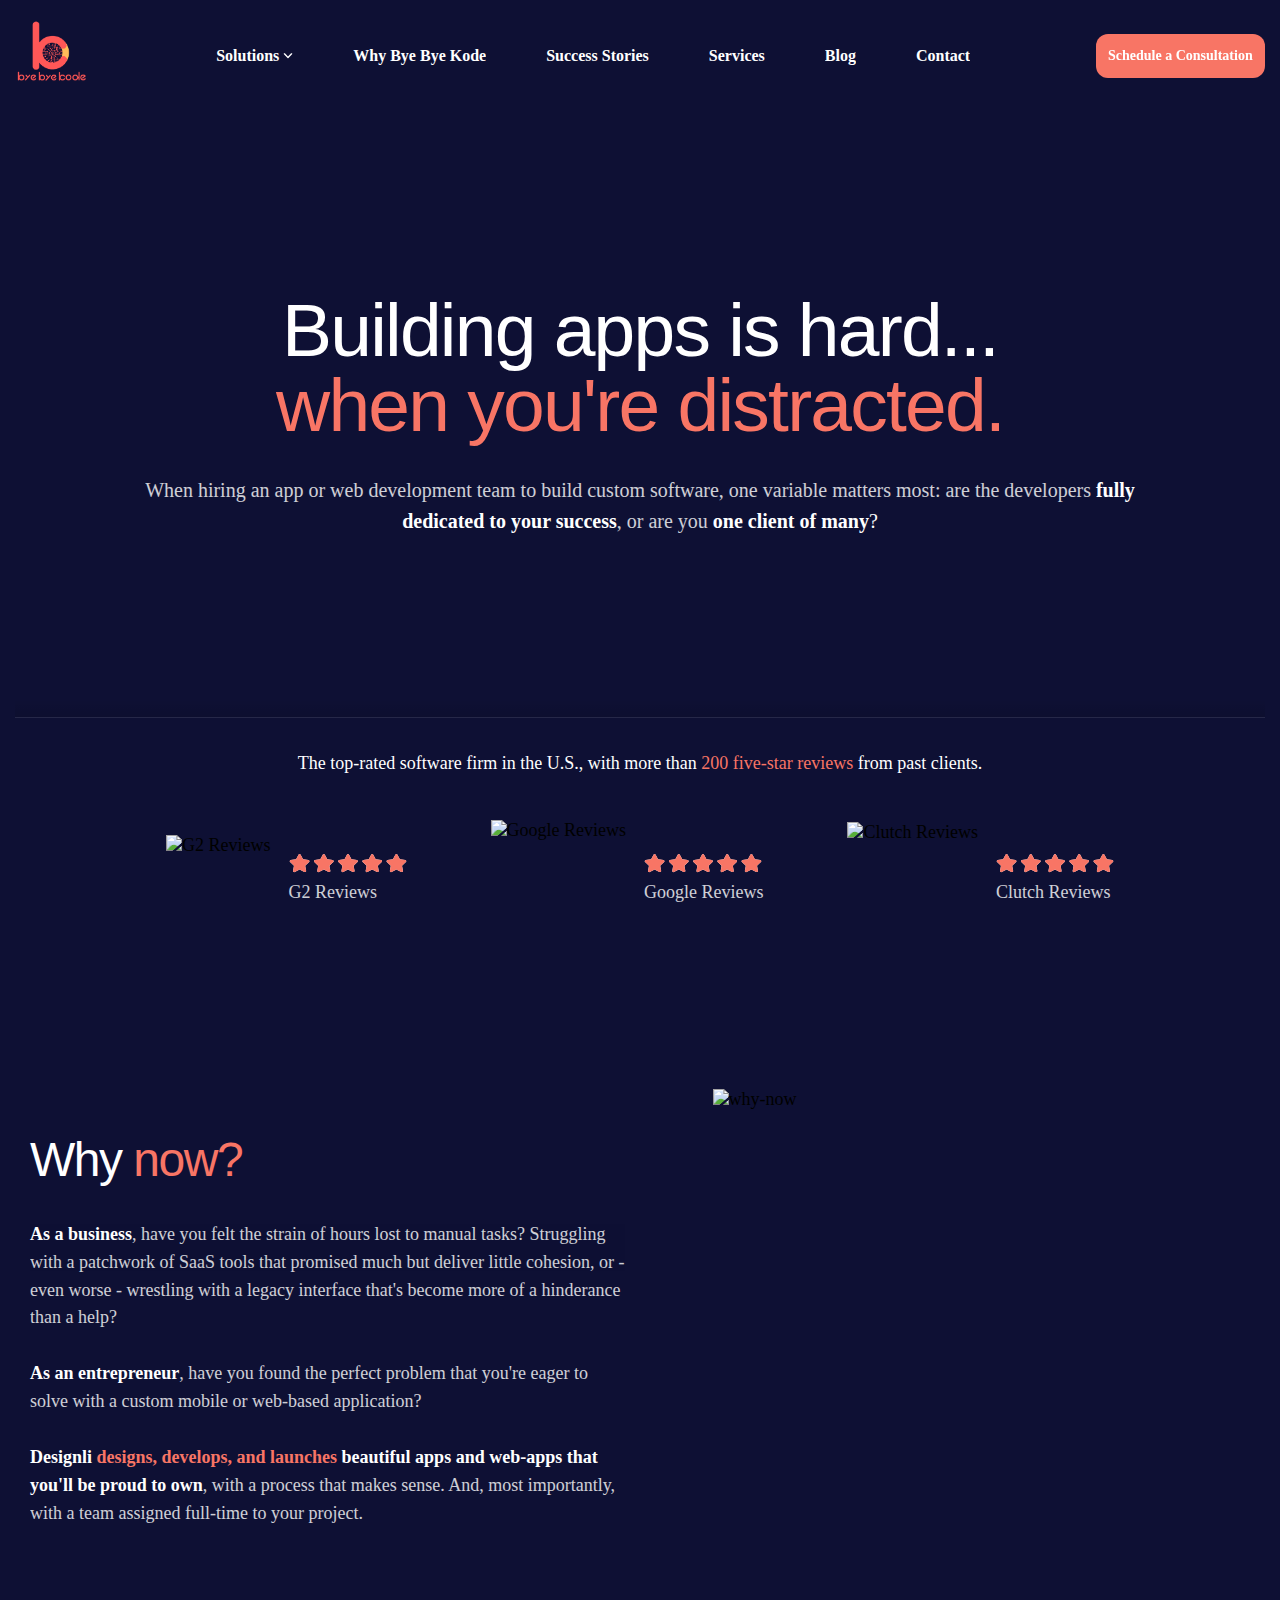
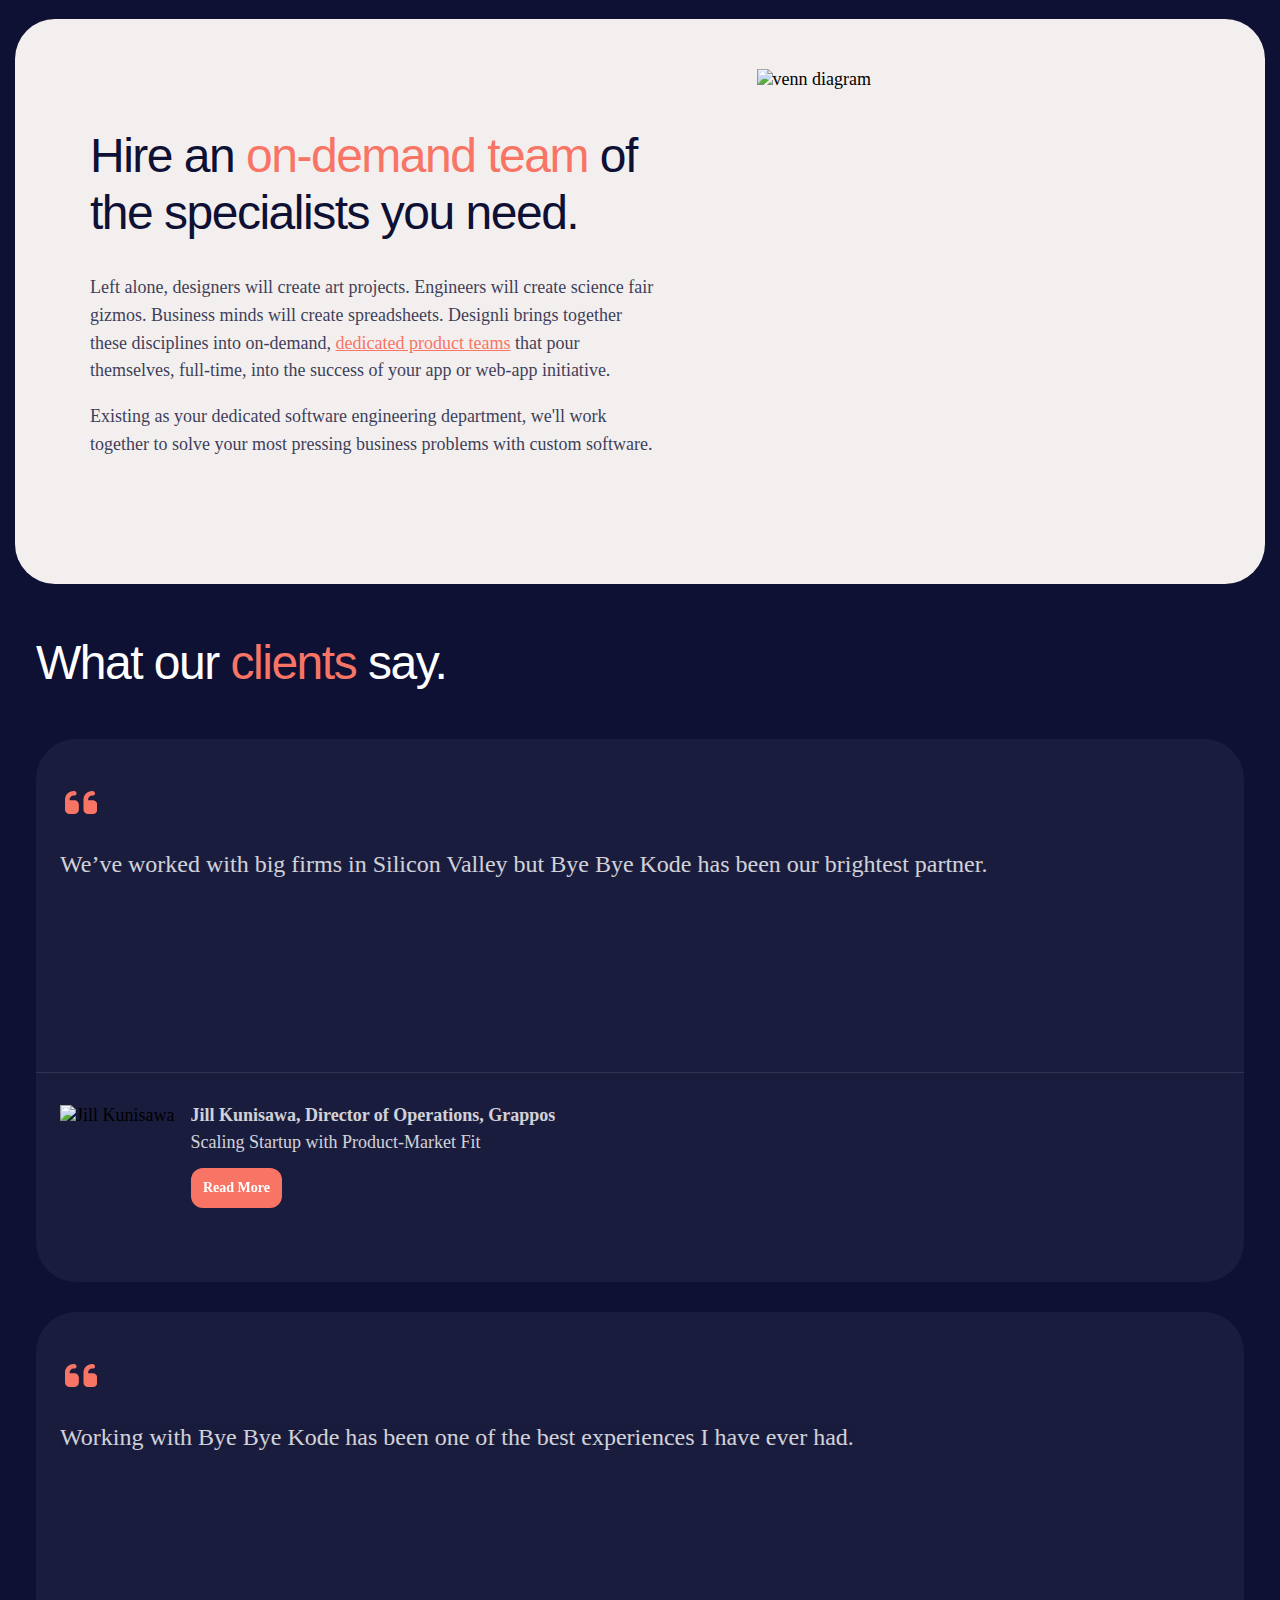
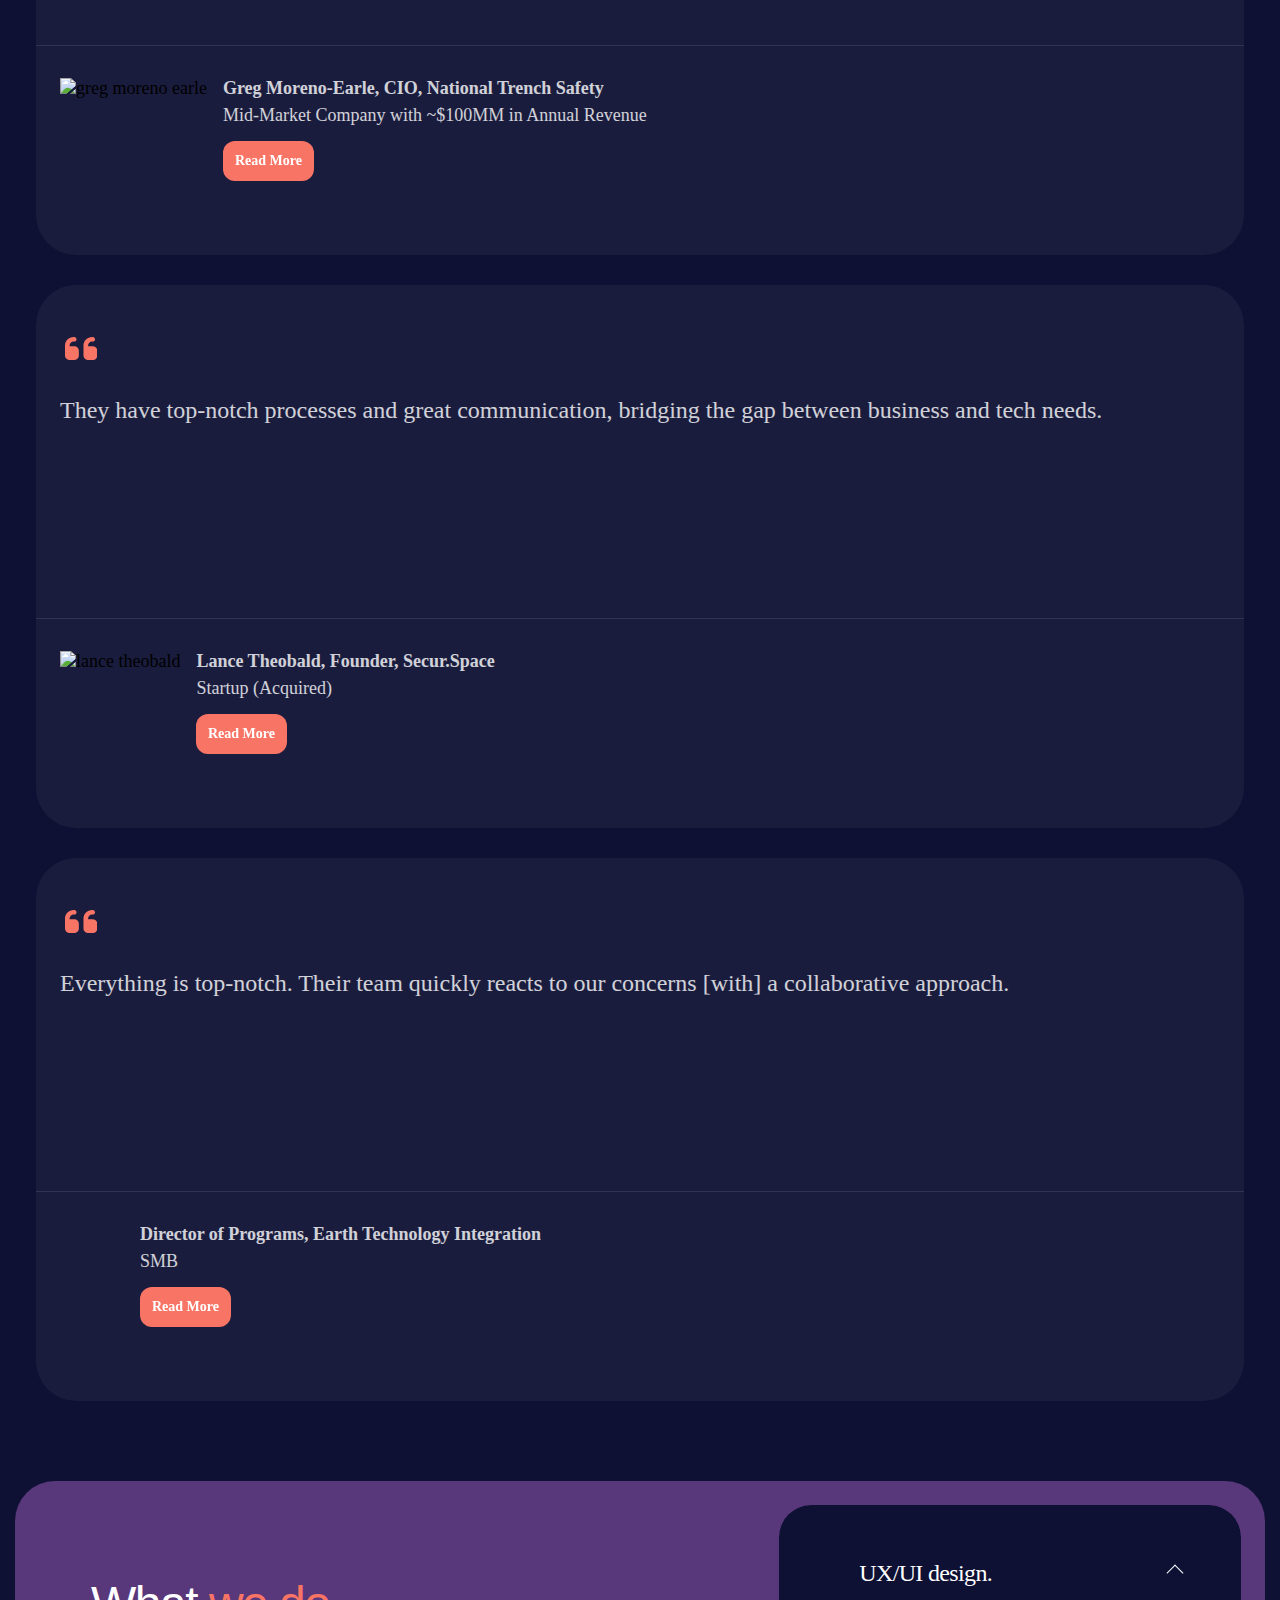
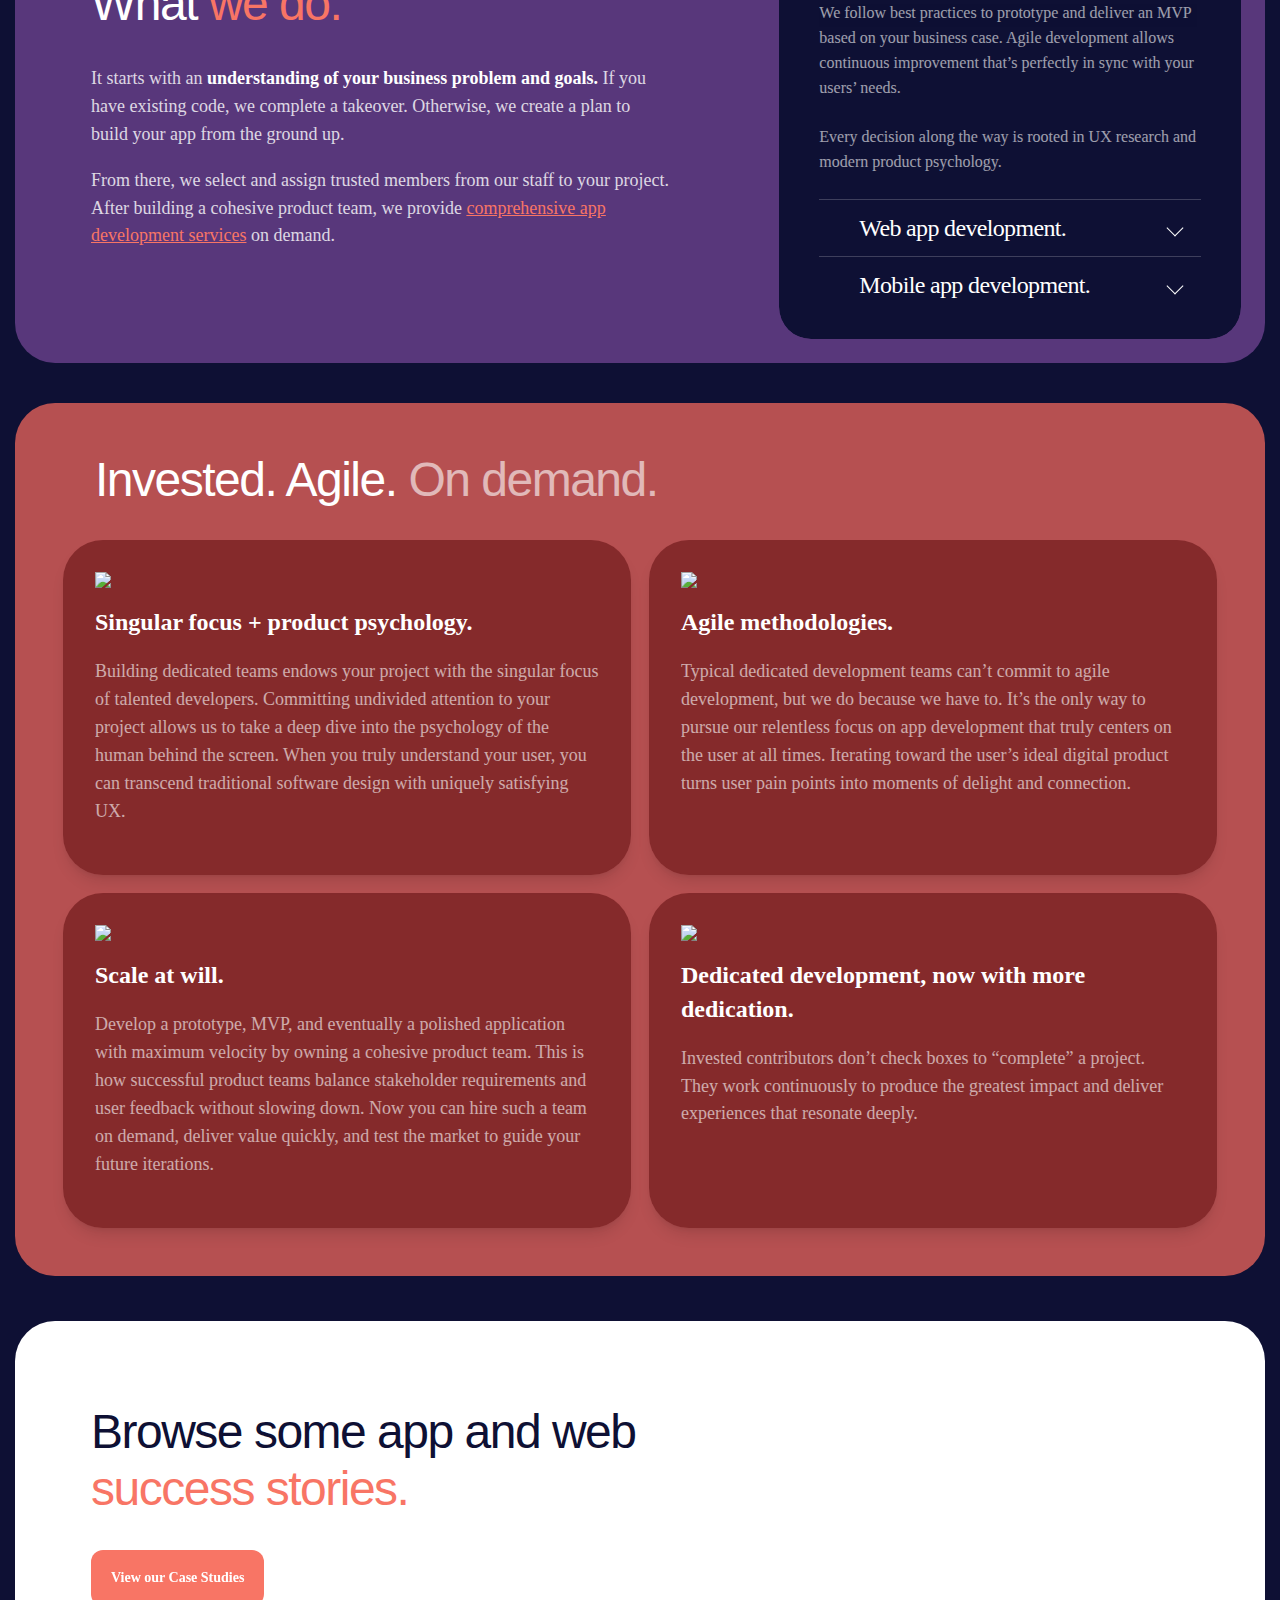
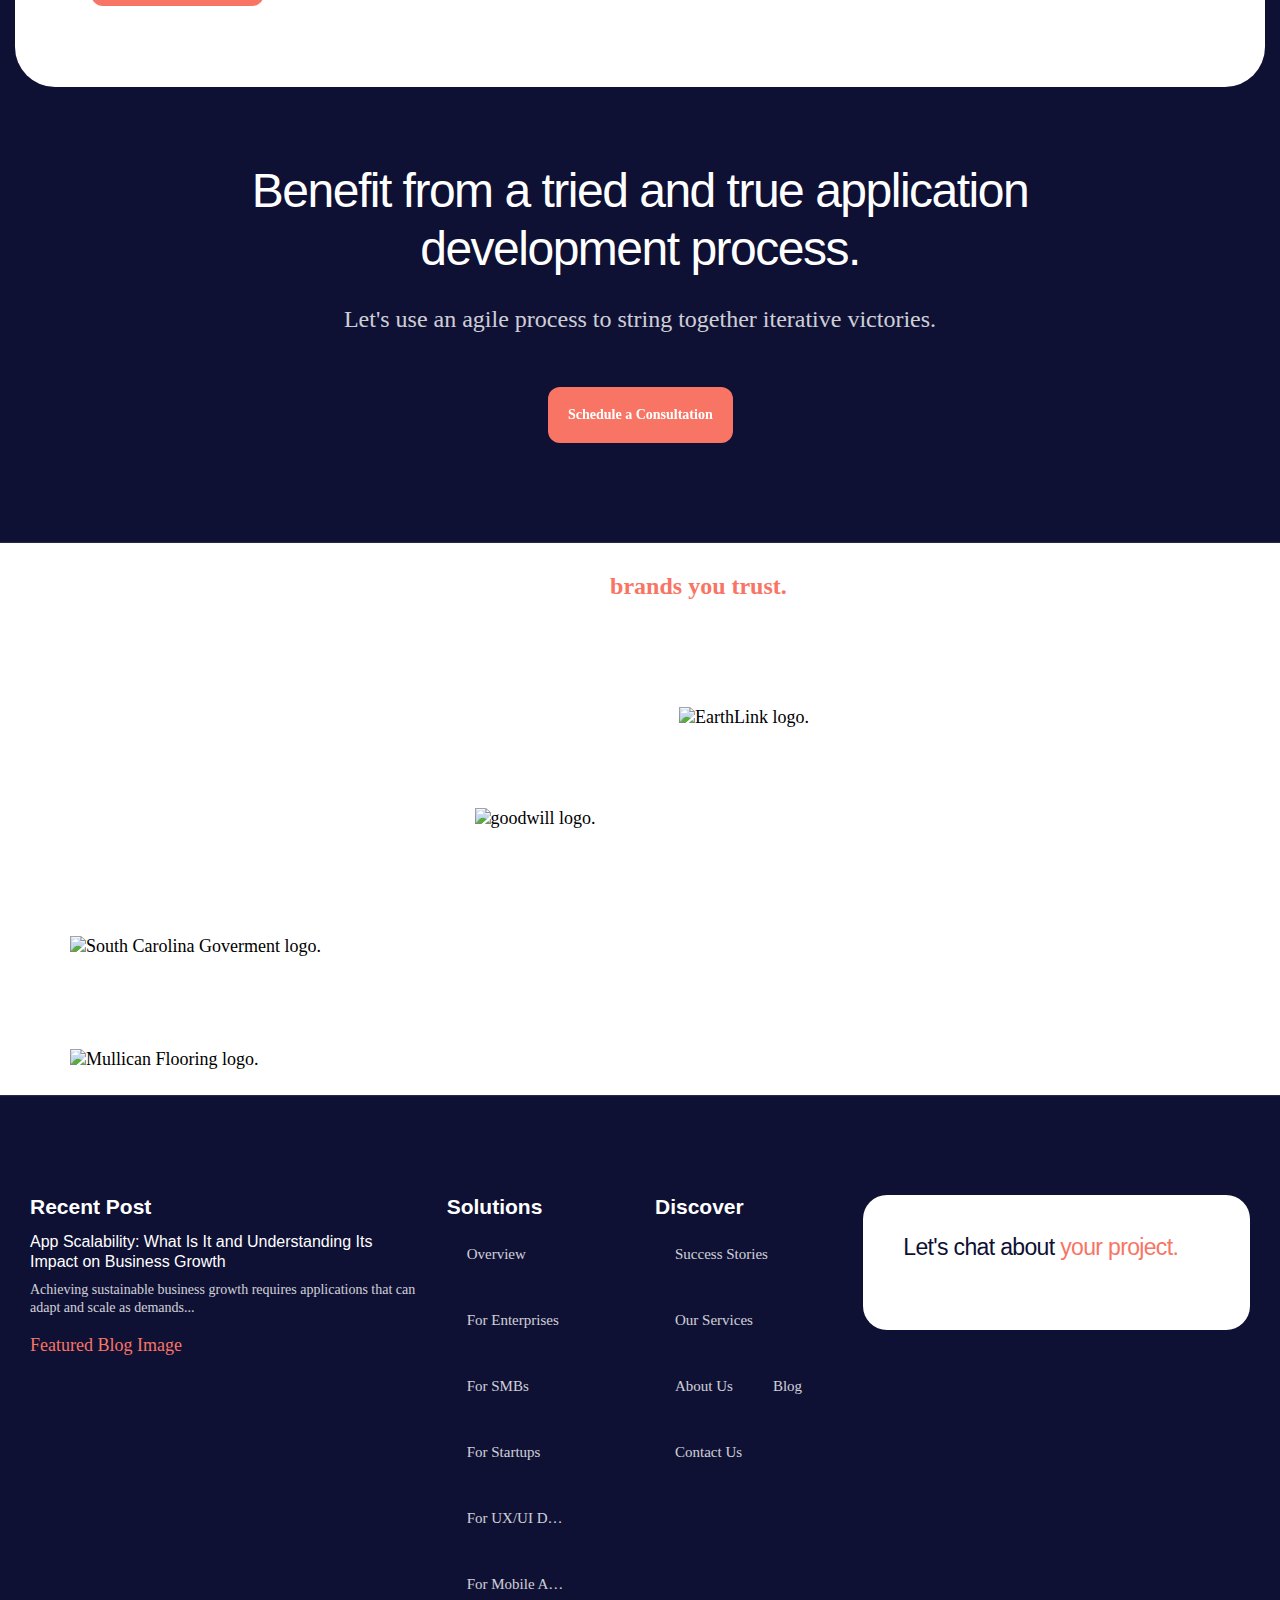
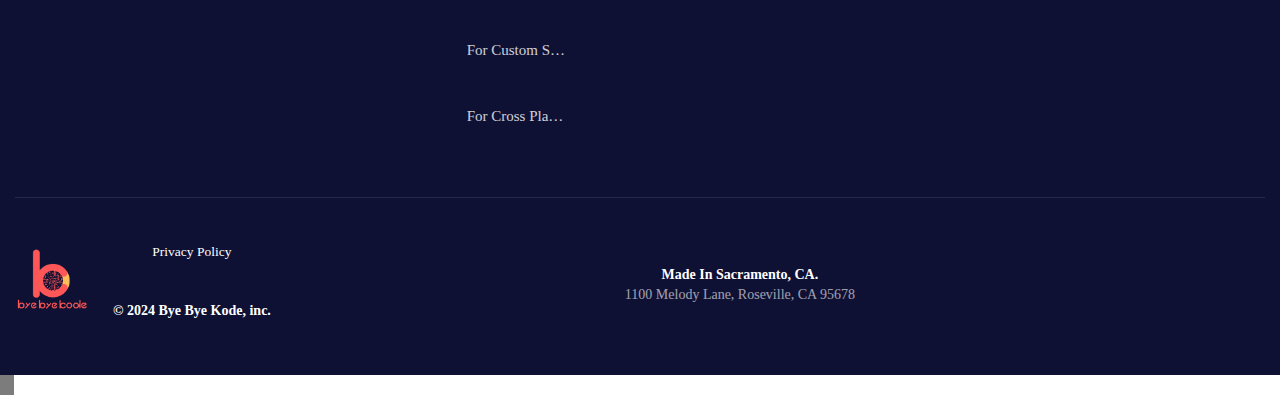
==== commit c866718d: "index code update" ====
--- a/index.html
+++ b/index.html
@@ -3446,8 +3446,6 @@
                                                         assets/images/byebyekode-hp-logo.png 1470w,
                                                         assets/images/byebyekode-hp-logo.png 1764w"
                                                 sizes="(max-width: 588px) 100vw, 588px"></a></span>
-                                                class="hs-image-widget " height="164"
-                                                style="height: auto;width:588px;border-width:0px;border:0px;"
 
                                 </div>
                                 <div class="logo-sticky">
